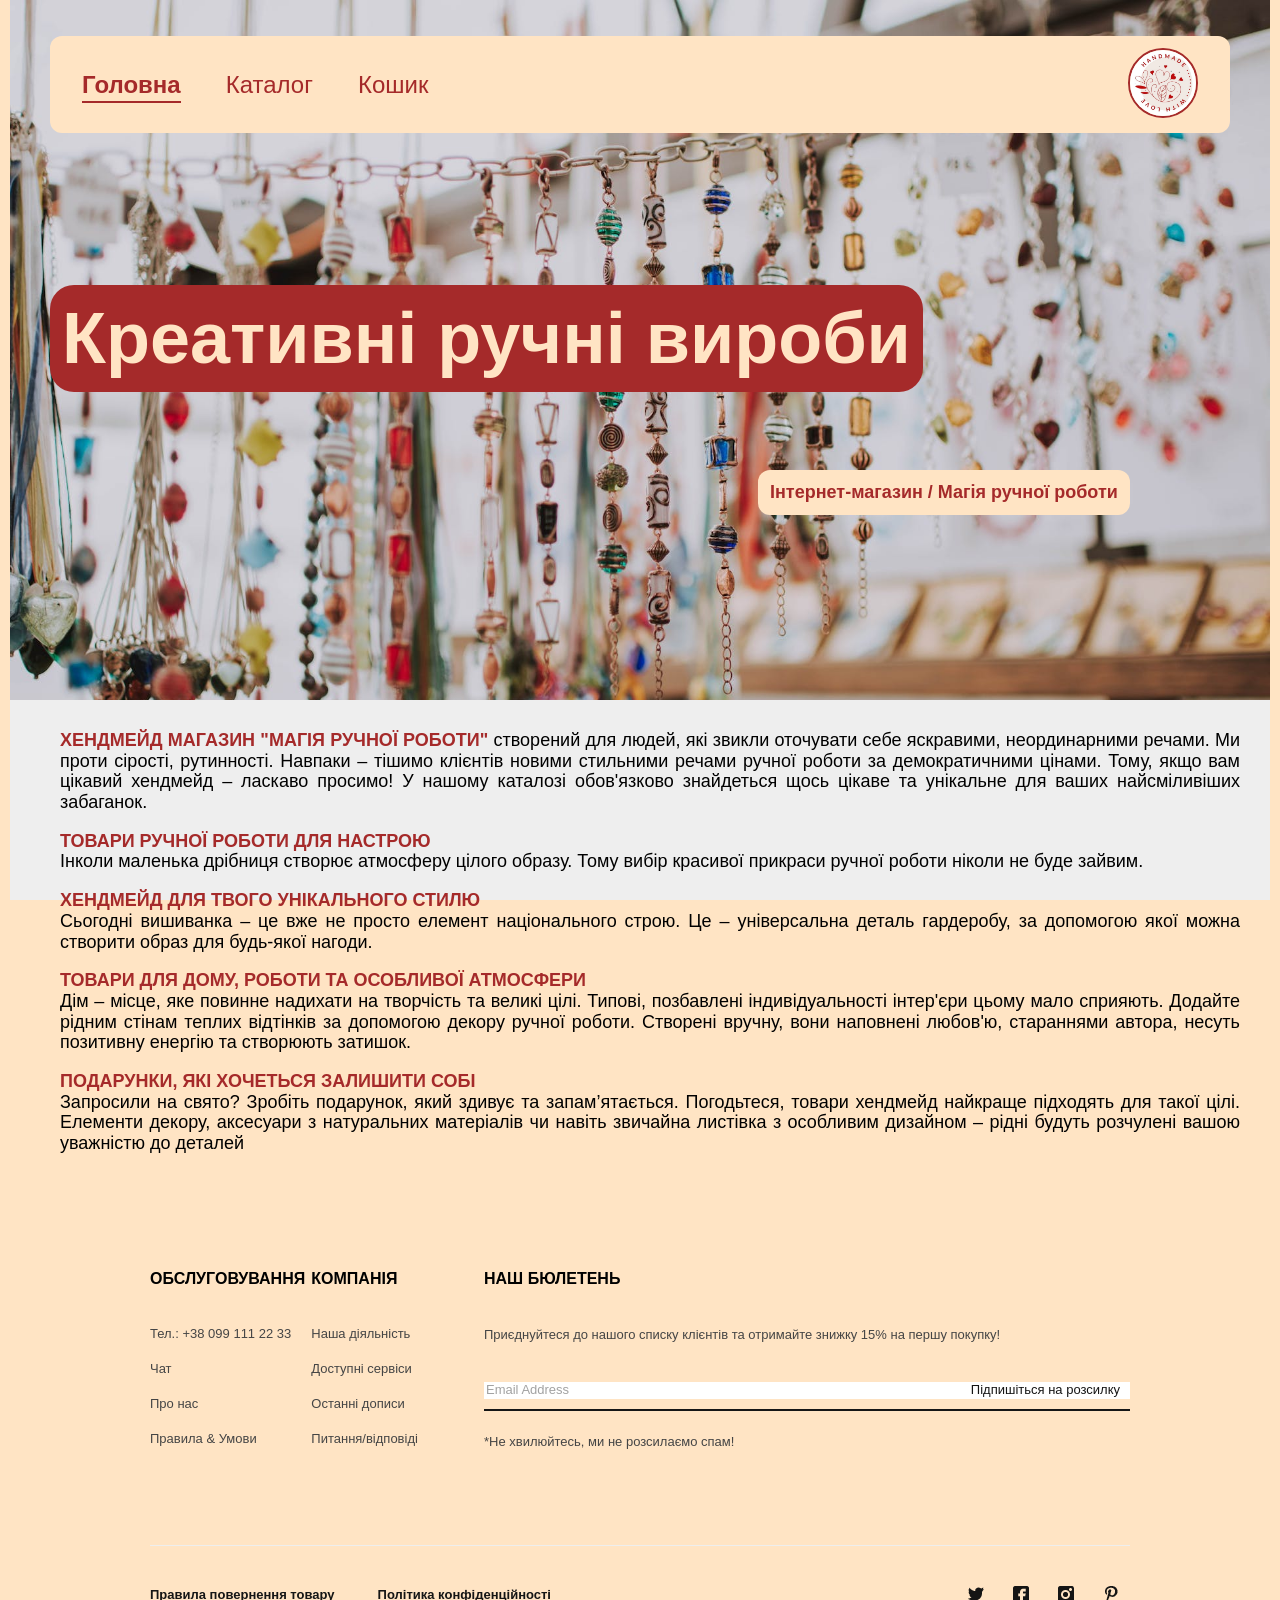
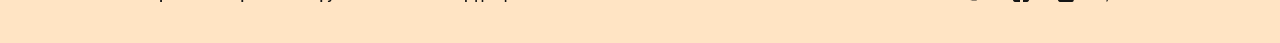
==== app/index.html @ 70498de3 "add new project handmade" ====
<!DOCTYPE html>
<html lang="en">

<head>
  <meta charset="UTF-8">
  <meta name="viewport" content="width=device-width, initial-scale=1.0">
  <link rel="shortcut icon" href="img/favicon.ico" type="image/x-icon">
  <meta http-equiv="X-UA-Compatible" content="ie=edge">
  <meta name="theme-color" content="#111111">
  <title>HandMade</title>
  <link rel="stylesheet" href="css/main.min.css">
  <link rel="shortcut icon" href="./img/handmade_logo.jpg" type="image/x-icon">

  <style>
     * {
      box-sizing: border-box;
    }

    html,
    body {
      max-width: 1260px;
      width: 100%;
      margin-inline: auto;
      padding: 0;
      position: relative;
      height: 100%;
      background-color: bisque;
    }

    body {
      background: #eee;
      font-family: Helvetica Neue, Helvetica, Arial, sans-serif;
      font-size: 14px;
      color: #000;
      margin: 0;
      padding: 0;
    }

    swiper-container {
      width: 100%;
      height: 100%;
    }

    swiper-slide {
      text-align: center;
      font-size: 18px;
      background: #fff;
      display: flex;
      justify-content: center;
      align-items: center;
    }

    swiper-slide img {
      display: block;
      width: 100%;
      height: 100%;
      object-fit: cover;
    }

    .text {
      margin-left: 50px;
      margin-right: 30px;
      margin-top: 30px;
      font-size: 18px;
      text-align: justify;
    }
  </style>
</head>

<body>
  <div class="site-container">
    <header class="header">
      <div class="container header__container">
        <button class="burger btn-reset header__burger">
          <span class="burger__line"></span>
        </button>
        <nav class="nav header__nav">
          <ul class="nav__list">
            <li class="nav__item"><a href="./index.html" class="main-link nav__link--current">Головна</a></li>
            <li class="nav__item"><a href="./catalog.html" class="main-link nav__link">Каталог</a></li>
            <li class="nav__item"><a href="./basket.html" class="main-link nav__link nav__link">Кошик</a></li>
          </ul>
          <button class="nav__close btn-reset">close</button>
          <a href="./index.html"><img class="logo-img" src="./img/handmade_logo.jpg" alt="logo" /></a>
        </nav>
    </header>


    <main class="main">

      <section class="hero">
        <div class="container hero__container">
          <div class="banner-slider">
            <div class="swiper-wrapper">
              <div class="swiper-slide">
                <div class="hero__content">
                  <h2 class="hero__title">Креативні ручні вироби</h2>
                  <p class="hero__descr">Інтернет-магазин / Магія ручної роботи</p>
                </div>
              </div>
            </div>
      </section>

      <section class="text">
        <p><span class="text__title">Хендмейд магазин "Магія ручної роботи"</span> створений для людей, які звикли оточувати себе яскравими, неординарними речами. Ми
          проти сірості, рутинності. Навпаки – тішимо клієнтів новими стильними речами ручної роботи за демократичними
          цінами. Тому, якщо вам цікавий хендмейд – ласкаво просимо! У нашому каталозі обов'язково знайдеться щось
          цікаве та унікальне для ваших найсміливіших забаганок.</p>
        <p><span class="text__title">Товари ручної роботи для настрою</span><br/>
          Інколи маленька дрібниця створює атмосферу цілого образу. Тому вибір красивої прикраси ручної роботи ніколи не
          буде зайвим.</p>
        <p><span class="text__title">Хендмейд для твого унікального стилю</span><br/>
          Сьогодні вишиванка – це вже не просто елемент національного строю. Це – універсальна деталь гардеробу, за
          допомогою якої можна створити образ для будь-якої нагоди.</p>
        <p><span class="text__title">Товари для дому, роботи та особливої атмосфери</span><br/>
          Дім – місце, яке повинне надихати на творчість та великі цілі. Типові, позбавлені індивідуальності інтер'єри
          цьому мало сприяють. Додайте рідним стінам теплих відтінків за допомогою декору ручної роботи. Створені
          вручну, вони наповнені любов'ю, стараннями автора, несуть позитивну енергію та створюють затишок.</p>
        <p><span class="text__title">Подарунки, які хочеться залишити собі</span><br/>
          Запросили на свято? Зробіть подарунок, який здивує та запам’ятається. Погодьтеся, товари хендмейд найкраще
          підходять для такої цілі. Елементи декору, аксесуари з натуральних матеріалів чи навіть звичайна листівка з
          особливим дизайном – рідні будуть розчулені вашою уважністю до деталей</p>
      </section>

      <section class="banners">
        <!-- <h2 class="visually-hidden">Banners</h2>
        <div class="container banners__container">
          <ul class="banners__list">
            <li class="banners__item">
              <article class="banners__article banners-article banners-article--midseason">
                <h3 class="banners-article__title">Письмове приладдя</h3>
                <a href="./catalog.html" class="main-link banners-article__link">Детальніше</a>
              </article>
            </li>
            <li class="banners__item">
              <article class="banners__article banners-article banners-article--summer">
                <h3 class="banners-article__title">Настільні приналежності</h3>
                <a href="./catalog.html" class="main-link banners-article__link">Детальніше</a>
              </article>
            </li>
            <li class="banners__item">
              <article class="banners__article banners-article banners-article--accs">
                <h3 class="banners-article__title">Офісна канцелярія</h3>
                <a href="./catalog.html" class="main-link banners-article__link">Детальніше</a>
              </article>
            </li>
          </ul>
        </div> -->
      </section>

    </main>

    <footer class="footer">
      <div class="container footer__container">
        <div class="footer__content">
          <div class="footer__top">
            <div class="footer__column">
              <h4 class="footer__title">Обслуговування</h4>
              <ul class="footer__list">
                <li class="footer__item"><a href="tel:+38099112233" class="footer__link">Тел.: +38 099 111 22 33</a>
                </li>
                <li class="footer__item"><a href="#" class="footer__link">Чат</a></li>
                <li class="footer__item"><a href="#" class="footer__link">Про нас</a></li>
                <li class="footer__item"><a href="#" class="footer__link">Правила & Умови</a></li>
              </ul>
            </div>
            <div class="footer__column">
              <h4 class="footer__title">Компанія</h4>
              <ul class="footer__list">
                <li class="footer__item"><a href="tel:+8665972742" class="footer__link">Наша діяльність</a></li>
                <li class="footer__item"><a href="#" class="footer__link">Доступні сервіси</a></li>
                <li class="footer__item"><a href="#" class="footer__link">Останні дописи</a></li>
                <li class="footer__item"><a href="#" class="footer__link">Питання/відповіді</a></li>
              </ul>
            </div>
            <div class="footer__column">
              <h3 class="footer__title">Наш бюлетень</h3>
              <form action="#" class="footer__form subscribe-form">
                <h4 class="subscribe-form__title">Приєднуйтеся до нашого списку клієнтів та отримайте знижку 15% на
                  першу покупку!</h4>
                <label class="subscribe-form__field">
                  <input type="email" required placeholder="Email Address">
                </label>
                <button class="subscribe-form__btn btn-reset" type="submit">Підпишіться на розсилку</button>
              </form>
              <span class="footer__text">*Не хвилюйтесь, ми не розсилаємо спам!</span>
            </div>
          </div>
          <div class="footer__bottom">
            <div class="footer__left">
              <ul class="footer__list footer__list--row">
                <li class="footer__item"><a href="#" class="footer__link footer__link--row">Правила повернення
                    товару</a></li>
                <li class="footer__item"><a href="#" class="footer__link footer__link--row">Політика
                    конфіденційності</a></li>
              </ul>
            </div>
            <div class="footer__right">
              <ul class="social footer__social">
                <li class="social__item"><a href="#" class="social__link social__link--tw"
                    aria-label="Go to twitter"></a></li>
                <li class="social__item"><a href="https://www.facebook.com/vntu.official/"
                    class="social__link social__link--fb" aria-label="Go to facebook"></a></li>
                <li class="social__item"><a href="#" class="social__link social__link--in"
                    aria-label="Go to instagram"></a></li>
                <li class="social__item"><a href="#" class="social__link social__link--pin"
                    aria-label="Go to pinterest"></a></li>
              </ul>
            </div>
          </div>
        </div>
      </div>
    </footer>

  </div>

  <script src="js/main.js"></script>
</body>

</html>
---- app/css/main.min.css ----
@charset "UTF-8";@font-face{font-family:swiper-icons;src:url("data:application/font-woff;charset=utf-8;base64, [base64]//wADZ2x5ZgAAAywAAADMAAAD2MHtryVoZWFkAAABbAAAADAAAAA2E2+eoWhoZWEAAAGcAAAAHwAAACQC9gDzaG10eAAAAigAAAAZAAAArgJkABFsb2NhAAAC0AAAAFoAAABaFQAUGG1heHAAAAG8AAAAHwAAACAAcABAbmFtZQAAA/gAAAE5AAACXvFdBwlwb3N0AAAFNAAAAGIAAACE5s74hXjaY2BkYGAAYpf5Hu/j+W2+MnAzMYDAzaX6QjD6/4//Bxj5GA8AuRwMYGkAPywL13jaY2BkYGA88P8Agx4j+/8fQDYfA1AEBWgDAIB2BOoAeNpjYGRgYNBh4GdgYgABEMnIABJzYNADCQAACWgAsQB42mNgYfzCOIGBlYGB0YcxjYGBwR1Kf2WQZGhhYGBiYGVmgAFGBiQQkOaawtDAoMBQxXjg/wEGPcYDDA4wNUA2CCgwsAAAO4EL6gAAeNpj2M0gyAACqxgGNWBkZ2D4/wMA+xkDdgAAAHjaY2BgYGaAYBkGRgYQiAHyGMF8FgYHIM3DwMHABGQrMOgyWDLEM1T9/w8UBfEMgLzE////P/5//f/V/xv+r4eaAAeMbAxwIUYmIMHEgKYAYjUcsDAwsLKxc3BycfPw8jEQA/[base64]/uznmfPFBNODM2K7MTQ45YEAZqGP81AmGGcF3iPqOop0r1SPTaTbVkfUe4HXj97wYE+yNwWYxwWu4v1ugWHgo3S1XdZEVqWM7ET0cfnLGxWfkgR42o2PvWrDMBSFj/IHLaF0zKjRgdiVMwScNRAoWUoH78Y2icB/yIY09An6AH2Bdu/UB+yxopYshQiEvnvu0dURgDt8QeC8PDw7Fpji3fEA4z/PEJ6YOB5hKh4dj3EvXhxPqH/SKUY3rJ7srZ4FZnh1PMAtPhwP6fl2PMJMPDgeQ4rY8YT6Gzao0eAEA409DuggmTnFnOcSCiEiLMgxCiTI6Cq5DZUd3Qmp10vO0LaLTd2cjN4fOumlc7lUYbSQcZFkutRG7g6JKZKy0RmdLY680CDnEJ+UMkpFFe1RN7nxdVpXrC4aTtnaurOnYercZg2YVmLN/d/gczfEimrE/fs/bOuq29Zmn8tloORaXgZgGa78yO9/cnXm2BpaGvq25Dv9S4E9+5SIc9PqupJKhYFSSl47+Qcr1mYNAAAAeNptw0cKwkAAAMDZJA8Q7OUJvkLsPfZ6zFVERPy8qHh2YER+3i/BP83vIBLLySsoKimrqKqpa2hp6+jq6RsYGhmbmJqZSy0sraxtbO3sHRydnEMU4uR6yx7JJXveP7WrDycAAAAAAAH//wACeNpjYGRgYOABYhkgZgJCZgZNBkYGLQZtIJsFLMYAAAw3ALgAeNolizEKgDAQBCchRbC2sFER0YD6qVQiBCv/H9ezGI6Z5XBAw8CBK/m5iQQVauVbXLnOrMZv2oLdKFa8Pjuru2hJzGabmOSLzNMzvutpB3N42mNgZGBg4GKQYzBhYMxJLMlj4GBgAYow/P/PAJJhLM6sSoWKfWCAAwDAjgbRAAB42mNgYGBkAIIbCZo5IPrmUn0hGA0AO8EFTQAA") format("woff");font-weight:400;font-style:normal}:root{--swiper-theme-color:#007aff;--swiper-navigation-size:44px;--color-black:#000;--color-white:#fff;--color-dark:#151515;--quill-gray:#e5e5e3;--color-gray:#858585;--color-tundora:#454545}.swiper-container{margin-left:auto;margin-right:auto;position:relative;overflow:hidden;list-style:none;padding:0;z-index:1}.swiper-container-vertical>.swiper-wrapper{flex-direction:column}.swiper-wrapper{position:relative;width:100%;height:100%;z-index:1;display:flex;transition-property:transform;box-sizing:content-box}.swiper-container-android .swiper-slide,.swiper-wrapper{transform:translate3d(0,0,0)}.swiper-container-multirow>.swiper-wrapper{flex-wrap:wrap}.swiper-container-multirow-column>.swiper-wrapper{flex-wrap:wrap;flex-direction:column}.swiper-container-free-mode>.swiper-wrapper{transition-timing-function:ease-out;margin:0 auto}.swiper-slide{flex-shrink:0;width:100%;height:100%;position:relative;transition-property:transform}.swiper-slide-invisible-blank{visibility:hidden}.swiper-container-autoheight,.swiper-container-autoheight .swiper-slide{height:auto}.swiper-container-autoheight .swiper-wrapper{align-items:flex-start;transition-property:transform,height}.swiper-container-3d{perspective:1200px}.swiper-container-3d .swiper-cube-shadow,.swiper-container-3d .swiper-slide,.swiper-container-3d .swiper-slide-shadow-bottom,.swiper-container-3d .swiper-slide-shadow-left,.swiper-container-3d .swiper-slide-shadow-right,.swiper-container-3d .swiper-slide-shadow-top,.swiper-container-3d .swiper-wrapper{transform-style:preserve-3d}.swiper-container-3d .swiper-slide-shadow-bottom,.swiper-container-3d .swiper-slide-shadow-left,.swiper-container-3d .swiper-slide-shadow-right,.swiper-container-3d .swiper-slide-shadow-top{position:absolute;left:0;top:0;width:100%;height:100%;pointer-events:none;z-index:10}.swiper-container-3d .swiper-slide-shadow-left{background-image:linear-gradient(to left,rgba(0,0,0,.5),rgba(0,0,0,0))}.swiper-container-3d .swiper-slide-shadow-right{background-image:linear-gradient(to right,rgba(0,0,0,.5),rgba(0,0,0,0))}.swiper-container-3d .swiper-slide-shadow-top{background-image:linear-gradient(to top,rgba(0,0,0,.5),rgba(0,0,0,0))}.swiper-container-3d .swiper-slide-shadow-bottom{background-image:linear-gradient(to bottom,rgba(0,0,0,.5),rgba(0,0,0,0))}.swiper-container-css-mode>.swiper-wrapper{overflow:auto;scrollbar-width:none;-ms-overflow-style:none}.swiper-container-css-mode>.swiper-wrapper::-webkit-scrollbar{display:none}.swiper-container-css-mode>.swiper-wrapper>.swiper-slide{scroll-snap-align:start start}.swiper-container-horizontal.swiper-container-css-mode>.swiper-wrapper{scroll-snap-type:x mandatory}.swiper-container-vertical.swiper-container-css-mode>.swiper-wrapper{scroll-snap-type:y mandatory}.swiper-button-next,.swiper-button-prev{position:absolute;top:50%;width:calc(var(--swiper-navigation-size)/ 44 * 27);height:var(--swiper-navigation-size);margin-top:calc(-1 * var(--swiper-navigation-size)/ 2);z-index:10;cursor:pointer;display:flex;align-items:center;justify-content:center;color:var(--swiper-navigation-color,var(--swiper-theme-color))}.swiper-button-next.swiper-button-disabled,.swiper-button-prev.swiper-button-disabled{opacity:.35;cursor:auto;pointer-events:none}.swiper-button-next:after,.swiper-button-prev:after{font-family:swiper-icons;font-size:var(--swiper-navigation-size);text-transform:none!important;letter-spacing:0;text-transform:none;font-variant:initial}.swiper-button-prev,.swiper-container-rtl .swiper-button-next{left:10px;right:auto}.swiper-button-prev:after,.swiper-container-rtl .swiper-button-next:after{content:'prev'}.swiper-button-next,.swiper-container-rtl .swiper-button-prev{right:10px;left:auto}.swiper-button-next:after,.swiper-container-rtl .swiper-button-prev:after{content:'next'}.swiper-button-next.swiper-button-white,.swiper-button-prev.swiper-button-white{--swiper-navigation-color:#ffffff}.swiper-button-next.swiper-button-black,.swiper-button-prev.swiper-button-black{--swiper-navigation-color:#000000}.swiper-button-lock{display:none}.swiper-pagination{position:absolute;text-align:center;transition:opacity .3s;transform:translate3d(0,0,0);z-index:10}.swiper-pagination.swiper-pagination-hidden{opacity:0}.swiper-container-horizontal>.swiper-pagination-bullets,.swiper-pagination-custom,.swiper-pagination-fraction{bottom:10px;left:0;width:100%}.swiper-pagination-bullets-dynamic{overflow:hidden;font-size:0}.swiper-pagination-bullets-dynamic .swiper-pagination-bullet{transform:scale(.33);position:relative}.swiper-pagination-bullets-dynamic .swiper-pagination-bullet-active,.swiper-pagination-bullets-dynamic .swiper-pagination-bullet-active-main{transform:scale(1)}.swiper-pagination-bullets-dynamic .swiper-pagination-bullet-active-prev{transform:scale(.66)}.swiper-pagination-bullets-dynamic .swiper-pagination-bullet-active-prev-prev{transform:scale(.33)}.swiper-pagination-bullets-dynamic .swiper-pagination-bullet-active-next{transform:scale(.66)}.swiper-pagination-bullets-dynamic .swiper-pagination-bullet-active-next-next{transform:scale(.33)}.swiper-pagination-bullet{width:8px;height:8px;display:inline-block;border-radius:100%;background:#000;opacity:.2}button.swiper-pagination-bullet{border:none;margin:0;padding:0;box-shadow:none;-webkit-appearance:none;-moz-appearance:none;appearance:none}.swiper-pagination-clickable .swiper-pagination-bullet{cursor:pointer}.swiper-pagination-bullet-active{opacity:1;background:var(--swiper-pagination-color,var(--swiper-theme-color))}.swiper-container-vertical>.swiper-pagination-bullets{right:10px;top:50%;transform:translate3d(0,-50%,0)}.swiper-container-vertical>.swiper-pagination-bullets .swiper-pagination-bullet{margin:6px 0;display:block}.swiper-container-vertical>.swiper-pagination-bullets.swiper-pagination-bullets-dynamic{top:50%;transform:translateY(-50%);width:8px}.swiper-container-vertical>.swiper-pagination-bullets.swiper-pagination-bullets-dynamic .swiper-pagination-bullet{display:inline-block;transition:transform .2s,top .2s}.swiper-container-horizontal>.swiper-pagination-bullets .swiper-pagination-bullet{margin:0 4px}.swiper-container-horizontal>.swiper-pagination-bullets.swiper-pagination-bullets-dynamic{left:50%;transform:translateX(-50%);white-space:nowrap}.swiper-container-horizontal>.swiper-pagination-bullets.swiper-pagination-bullets-dynamic .swiper-pagination-bullet{transition:transform .2s,left .2s}.swiper-container-horizontal.swiper-container-rtl>.swiper-pagination-bullets-dynamic .swiper-pagination-bullet{transition:transform .2s,right .2s}.swiper-pagination-progressbar{background:rgba(0,0,0,.25);position:absolute}.swiper-pagination-progressbar .swiper-pagination-progressbar-fill{background:var(--swiper-pagination-color,var(--swiper-theme-color));position:absolute;left:0;top:0;width:100%;height:100%;transform:scale(0);transform-origin:left top}.swiper-container-rtl .swiper-pagination-progressbar .swiper-pagination-progressbar-fill{transform-origin:right top}.swiper-container-horizontal>.swiper-pagination-progressbar,.swiper-container-vertical>.swiper-pagination-progressbar.swiper-pagination-progressbar-opposite{width:100%;height:4px;left:0;top:0}.swiper-container-horizontal>.swiper-pagination-progressbar.swiper-pagination-progressbar-opposite,.swiper-container-vertical>.swiper-pagination-progressbar{width:4px;height:100%;left:0;top:0}.swiper-pagination-white{--swiper-pagination-color:#ffffff}.swiper-pagination-black{--swiper-pagination-color:#000000}.swiper-pagination-lock{display:none}.swiper-scrollbar{border-radius:10px;position:relative;-ms-touch-action:none;background:rgba(0,0,0,.1)}.swiper-container-horizontal>.swiper-scrollbar{position:absolute;left:1%;bottom:3px;z-index:50;height:5px;width:98%}.swiper-container-vertical>.swiper-scrollbar{position:absolute;right:3px;top:1%;z-index:50;width:5px;height:98%}.swiper-scrollbar-drag{height:100%;width:100%;position:relative;background:rgba(0,0,0,.5);border-radius:10px;left:0;top:0}.swiper-scrollbar-cursor-drag{cursor:move}.swiper-scrollbar-lock{display:none}.swiper-zoom-container{width:100%;height:100%;display:flex;justify-content:center;align-items:center;text-align:center}.swiper-zoom-container>canvas,.swiper-zoom-container>img,.swiper-zoom-container>svg{max-width:100%;max-height:100%;object-fit:contain}.swiper-slide-zoomed{cursor:move}.swiper-lazy-preloader{width:42px;height:42px;position:absolute;left:50%;top:50%;margin-left:-21px;margin-top:-21px;z-index:10;transform-origin:50%;animation:1s linear infinite swiper-preloader-spin;box-sizing:border-box;border:4px solid var(--swiper-preloader-color,var(--swiper-theme-color));border-radius:50%;border-top-color:transparent}.swiper-lazy-preloader-white{--swiper-preloader-color:#fff}.swiper-lazy-preloader-black{--swiper-preloader-color:#000}@keyframes swiper-preloader-spin{100%{transform:rotate(360deg)}}.swiper-container .swiper-notification{position:absolute;left:0;top:0;pointer-events:none;opacity:0;z-index:-1000}.swiper-container-fade.swiper-container-free-mode .swiper-slide{transition-timing-function:ease-out}.swiper-container-fade .swiper-slide{pointer-events:none;transition-property:opacity}.swiper-container-fade .swiper-slide .swiper-slide{pointer-events:none}.swiper-container-fade .swiper-slide-active,.swiper-container-fade .swiper-slide-active .swiper-slide-active{pointer-events:auto}.swiper-container-cube{overflow:visible}.swiper-container-cube .swiper-slide{pointer-events:none;-webkit-backface-visibility:hidden;backface-visibility:hidden;z-index:1;visibility:hidden;transform-origin:0 0;width:100%;height:100%}.swiper-container-cube .swiper-slide .swiper-slide{pointer-events:none}.swiper-container-cube.swiper-container-rtl .swiper-slide{transform-origin:100% 0}.swiper-container-cube .swiper-slide-active,.swiper-container-cube .swiper-slide-active .swiper-slide-active{pointer-events:auto}.swiper-container-cube .swiper-slide-active,.swiper-container-cube .swiper-slide-next,.swiper-container-cube .swiper-slide-next+.swiper-slide,.swiper-container-cube .swiper-slide-prev{pointer-events:auto;visibility:visible}.swiper-container-cube .swiper-slide-shadow-bottom,.swiper-container-cube .swiper-slide-shadow-left,.swiper-container-cube .swiper-slide-shadow-right,.swiper-container-cube .swiper-slide-shadow-top{z-index:0;-webkit-backface-visibility:hidden;backface-visibility:hidden}.swiper-container-cube .swiper-cube-shadow{position:absolute;left:0;bottom:0;width:100%;height:100%;background:#000;opacity:.6;-webkit-filter:blur(50px);filter:blur(50px);z-index:0}.swiper-container-flip{overflow:visible}.swiper-container-flip .swiper-slide{pointer-events:none;-webkit-backface-visibility:hidden;backface-visibility:hidden;z-index:1}.swiper-container-flip .swiper-slide .swiper-slide{pointer-events:none}.swiper-container-flip .swiper-slide-active,.swiper-container-flip .swiper-slide-active .swiper-slide-active{pointer-events:auto}.swiper-container-flip .swiper-slide-shadow-bottom,.swiper-container-flip .swiper-slide-shadow-left,.swiper-container-flip .swiper-slide-shadow-right,.swiper-container-flip .swiper-slide-shadow-top{z-index:0;-webkit-backface-visibility:hidden;backface-visibility:hidden}[data-simplebar]{position:relative;flex-direction:column;flex-wrap:wrap;justify-content:flex-start;align-content:flex-start;align-items:flex-start}.simplebar-wrapper{overflow:hidden;width:inherit;height:inherit;max-width:inherit;max-height:inherit}.simplebar-mask{direction:inherit;position:absolute;overflow:hidden;padding:0;margin:0;left:0;top:0;bottom:0;right:0;width:auto!important;height:auto!important;z-index:0}.simplebar-offset{direction:inherit!important;box-sizing:inherit!important;resize:none!important;position:absolute;top:0;left:0;bottom:0;right:0;padding:0;margin:0;-webkit-overflow-scrolling:touch}.simplebar-content-wrapper{direction:inherit;box-sizing:border-box!important;position:relative;display:block;height:100%;width:auto;max-width:100%;max-height:100%;overflow:auto;scrollbar-width:none;-ms-overflow-style:none}.simplebar-content-wrapper::-webkit-scrollbar,.simplebar-hide-scrollbar::-webkit-scrollbar{display:none;width:0;height:0}.simplebar-content:after,.simplebar-content:before{content:' ';display:table}.simplebar-placeholder{max-height:100%;max-width:100%;width:100%;pointer-events:none}.simplebar-height-auto-observer-wrapper{box-sizing:inherit!important;height:100%;width:100%;max-width:1px;position:relative;float:left;max-height:1px;overflow:hidden;z-index:-1;padding:0;margin:0;pointer-events:none;flex-grow:inherit;flex-shrink:0;flex-basis:0}.simplebar-height-auto-observer{box-sizing:inherit;display:block;opacity:0;position:absolute;top:0;left:0;height:1000%;width:1000%;min-height:1px;min-width:1px;overflow:hidden;pointer-events:none;z-index:-1}.simplebar-track{z-index:1;position:absolute;right:0;bottom:0;pointer-events:none;overflow:hidden}[data-simplebar].simplebar-dragging,[data-simplebar].simplebar-dragging .simplebar-content{pointer-events:none;-webkit-touch-callout:none;-webkit-user-select:none;-khtml-user-select:none;-moz-user-select:none;-ms-user-select:none;user-select:none}[data-simplebar].simplebar-dragging .simplebar-track{pointer-events:all}.simplebar-scrollbar{position:absolute;left:0;right:0;min-height:10px}.simplebar-scrollbar.simplebar-visible:before{opacity:.5;transition-delay:0s;transition-duration:0s}.simplebar-track.simplebar-vertical{top:0;width:11px}.simplebar-scrollbar:before{position:absolute;content:'';background:#000;border-radius:7px;opacity:0;transition:opacity .2s linear .5s;top:2px;bottom:2px;left:2px;right:2px}.simplebar-track.simplebar-horizontal{left:0;height:11px}.simplebar-track.simplebar-horizontal .simplebar-scrollbar{right:auto;left:0;top:0;bottom:0;min-height:0;min-width:10px;width:auto}[data-simplebar-direction=rtl] .simplebar-track.simplebar-vertical{right:auto;left:0}.simplebar-dummy-scrollbar-size{direction:rtl;position:fixed;opacity:0;visibility:hidden;height:500px;width:500px;overflow-y:hidden;overflow-x:scroll;-ms-overflow-style:scrollbar!important}.simplebar-dummy-scrollbar-size>div{width:200%;height:200%;margin:10px 0}.simplebar-hide-scrollbar{position:fixed;left:0;visibility:hidden;overflow-y:scroll;scrollbar-width:none;-ms-overflow-style:none}@font-face{font-family:Jost-Bold;src:url(../fonts/Jost-Bold.woff2) format("woff2"),url(../Jost-Bold.woff) format("woff");font-weight:400;font-display:swap;font-style:normal}@font-face{font-family:Jost-Medium;src:url(../fonts/Jost-Medium.woff2) format("woff2"),url(../Jost-Medium.woff) format("woff");font-weight:400;font-display:swap;font-style:normal}/*! normalize.css v8.0.1 | MIT License | github.com/necolas/normalize.css */html{line-height:1.15;-webkit-text-size-adjust:100%;box-sizing:border-box}details,main{display:block}h1{font-size:2em;margin:.67em 0}hr{box-sizing:content-box;height:0;overflow:visible}code,kbd,pre,samp{font-family:monospace,monospace;font-size:1em}a{background-color:transparent;text-decoration:none;color:inherit}abbr[title]{border-bottom:none;text-decoration:underline;-webkit-text-decoration:underline dotted;text-decoration:underline dotted}b,strong{font-weight:bolder}small{font-size:80%}sub,sup{font-size:75%;line-height:0;position:relative;vertical-align:baseline}sub{bottom:-.25em}sup{top:-.5em}img{border-style:none;max-width:100%}button,input,optgroup,select,textarea{font-family:inherit;font-size:100%;line-height:1.15;margin:0}button,input{overflow:visible}button,select{text-transform:none}[type=button],[type=reset],[type=submit],button{-webkit-appearance:button}[type=button]::-moz-focus-inner,[type=reset]::-moz-focus-inner,[type=submit]::-moz-focus-inner,button::-moz-focus-inner{border-style:none;padding:0}[type=button]:-moz-focusring,[type=reset]:-moz-focusring,[type=submit]:-moz-focusring,button:-moz-focusring{outline:ButtonText dotted 1px}fieldset{padding:.35em .75em .625em}legend{box-sizing:border-box;color:inherit;display:table;max-width:100%;padding:0;white-space:normal}progress{vertical-align:baseline}textarea{overflow:auto}[type=checkbox],[type=radio]{box-sizing:border-box;padding:0}[type=number]::-webkit-inner-spin-button,[type=number]::-webkit-outer-spin-button{height:auto}[type=search]{-webkit-appearance:textfield;outline-offset:-2px}[type=search]::-webkit-search-decoration{-webkit-appearance:none}::-webkit-file-upload-button{-webkit-appearance:button;font:inherit}summary{display:list-item}[hidden],template{display:none}*,::after,::before{box-sizing:inherit}body{overflow-anchor:none;margin:0;font-family:Jost,sans-serif;font-weight:500;color:var(--color-dark);background-color:var(--color-white)}ul{list-style:none;margin:0;padding:0}.is-outer{position:relative!important;left:-9999px!important}.site-container{overflow:hidden}.stop-scroll{position:fixed;left:0;top:0;overflow:hidden;width:100%;height:100vh}.is-hidden{display:none!important}.for-mobile{display:none}@media (max-width:1024px){.for-mobile{display:block}}.error{border:2px solid #ff4019!important}.visually-hidden{position:absolute!important;clip:rect(1px 1px 1px 1px);clip:rect(1px,1px,1px,1px);padding:0!important;border:0!important;height:1px!important;width:1px!important;overflow:hidden}.btn-reset{border:none;padding:0;background:0 0;cursor:pointer}.container{margin:0 auto;padding:0 40px}@media (max-width:576px){.container{padding:0 15px}}.js-focus-visible :focus:not(.focus-visible){outline:0}.main-link{position:relative;font-size:15px;color:var(--color-dark)}.main-link::before{content:"";position:absolute;left:0;bottom:-5px;width:100%;height:2px;background-color:currentColor;opacity:0;transition:opacity .15s}.main-link:hover::before{opacity:1;transition:opacity .15s}.main-link--white{color:var(--color-white)}.container-narrow{max-width:1406px}.to-top{position:fixed;right:2%;bottom:5%;display:inline-flex;align-items:center;justify-content:center;border-radius:100%;padding:14px 18px;width:48px;height:48px;box-shadow:0 5px 30px rgba(0,0,0,.1);background-color:var(--color-white);transition:transform .3s}.to-top:hover{transform:rotate(360deg);transition:transform .3s}.header{position:absolute;left:0;top:0;z-index:100;width:100%}.header__container{display:flex;align-items:center;justify-content:space-between;padding-top:36px;padding-bottom:36px}.header__shop-nav{margin-left:250px}.logo{display:inline-block;width:117px;height:22px}.logo svg{display:block;width:100%;height:100%;fill:var(--color-dark);-o-object-fit:cover;object-fit:cover}@media (max-width:576px){.logo{width:90px;height:18px}.catalog-header{padding-top:0}}.free-delivery{position:absolute;left:0;top:0;z-index:120;display:flex;align-items:center;justify-content:center;width:100%;height:40px;font-size:10px;text-transform:uppercase;color:var(--color-white);background-color:#111}.free-delivery__btn{position:absolute;right:40px;top:50%;width:12px;height:12px;transform:translateY(-50%)}.free-delivery__btn svg{display:block;width:100%;height:100%;fill:var(--color-white)}@media (max-width:576px){.free-delivery{display:none}}.card-page .header{padding-top:0}.nav__close{display:none}@media (max-width:1200px){.header__shop-nav{margin-left:0}.nav__close{position:absolute;right:10%;top:4%;display:block}.nav{position:fixed;left:-150vw;top:0;padding:10% 0;width:80%;height:100vh;background-color:#fff;transition:left .3s}}.burger{position:relative;display:none;width:25px;height:18px}.burger::before{content:"";position:absolute;left:0;top:0;width:100%;height:2px;background-color:var(--color-dark)}.burger::after{content:"";position:absolute;left:0;bottom:0;width:100%;height:2px;background-color:var(--color-dark)}.burger__line{position:absolute;left:0;top:50%;width:100%;height:2px;background-color:var(--color-dark);transform:translateY(-50%)}@media (max-width:1200px){.burger{display:block}}.nav{display:flex;background-color:bisque;width:100%;padding-inline:32px;padding-top:12px;padding-bottom:12px;border-radius:12px;justify-content:space-between;align-items:center}.nav__list{display:flex}.nav__item:not(:last-child){margin-right:45px}.nav__link{color:brown;font-size:24px}.nav__link--current{color:brown;font-weight:700;font-size:24px}.nav__link--current::before{opacity:1;transition:opacity .15s}@media (max-width:1200px){.nav__list{display:block}.nav__item:not(:last-child){margin-right:0}.nav__link--current::before,.nav__link:hover::before{opacity:0}.nav__link{display:inline-block;border-bottom:1px solid #bfbfbf;padding:10px 10%;width:100%;font-size:19px}}.nav--visible{left:0;transition:left .3s}.logo-img{width:70px;border-radius:50%;border:2px solid brown}.shop-nav{display:flex;align-items:center}.shop-nav__item:not(:last-child){margin-right:25px}.shop-nav__link{display:inline-block;width:16px;height:16px;background-position:center;background-size:cover;background-repeat:no-repeat;transition:opacity .3s}.shop-nav__link:hover{opacity:.7;transition:opacity .3s}.shop-nav__link--user{background-image:url(../img/user.png)}.cart{width:auto;height:auto}.cart__icon{display:inline-block;width:16px;height:16px;background-image:url(../img/cart.png);background-position:center;background-size:cover;background-repeat:no-repeat}.search-form__btn{display:inline-block;width:16px;height:16px;background-image:url(../img/search.png);background-position:center;background-size:cover;background-repeat:no-repeat;transition:opacity .3s}.search-form__btn:hover{opacity:.7;transition:opacity .3s}.quantity{display:inline-flex;align-items:center;border-radius:25px;padding:0 5px;height:16px;font-weight:700;font-size:10px;color:var(--color-white);background-color:var(--color-dark)}.hero{position:relative;background-image:url(../img/handmade_title.jpg);background-size:cover;overflow:hidden;width:100%}.hero::before{content:"";position:absolute;left:0;right:0;top:0;bottom:0;background-color:rgba(var(--color-black),.05)}.hero__container{position:relative;height:100%}.hero__title{margin-top:10%;padding:12px;font-weight:700;font-size:72px;color:bisque;background-color:brown;border-radius:24px}@media (max-width:1200px){.hero__title{max-width:500px;font-size:50px}}@media (max-width:576px){.shop-nav__item:not(:last-child){margin-right:15px}.hero__title{font-size:45px}}.hero__descr{font-size:18px;font-weight:600;color:brown;background-color:bisque;margin-left:60%;padding:12px;border-radius:12px}.hero__image{position:absolute;right:273px;bottom:0;width:100%;max-height:90%}@media (max-width:768px){.hero__image{display:none}}.hero__content{display:flex;flex-direction:column;align-items:flex-start;justify-content:center;height:100%}@media (max-width:1700px){.hero{height:700px}}@media (max-width:1200px){.hero__descr{font-size:14px}.hero__image{right:0;width:350px}.hero__content{padding:0}.hero{height:600px;min-height:auto}}.banner-slider{overflow:hidden;width:100%;height:100%}.banner-slider .swiper-slide{height:100%}.banner-pag,.hero-pag{left:50%;bottom:46px;transform:translateX(-50%)}.banner-pag .swiper-pagination-bullet,.hero-pag .swiper-pagination-bullet{margin:0 12px;width:6px;height:6px;background-color:var(--color-white);opacity:.5}.banner-pag .swiper-pagination-bullet-active,.hero-pag .swiper-pagination-bullet-active{position:relative;background-color:var(--color-dark);opacity:1}.banner-pag .swiper-pagination-bullet-active::before,.hero-pag .swiper-pagination-bullet-active::before{content:"";position:absolute;left:50%;top:50%;z-index:-1;border-radius:100%;width:20px;height:20px;background-color:var(--color-white);transform:translate(-50%,-50%)}.marketing{position:absolute;left:50px;bottom:50px;z-index:10;display:flex;padding:10px;width:280px;box-shadow:0 5px 30px rgba(0,0,0,.1);background-color:var(--color-white);transform:translateX(-150vw);transition:transform .3s}.marketing__text{margin-left:10px}.marketing__image{flex-shrink:0}.marketing__image img{width:100%;height:100%;-o-object-fit:cover;object-fit:cover}.marketing__descr{display:block;margin-bottom:5px;font-size:11px;color:var(--color-gray)}.marketing__title{margin:0 0 7px;padding-right:20px;min-height:34px;font-size:15px}.marketing__when-from{display:block;padding-right:40px;font-size:11px;color:var(--color-gray)}.marketing__close{position:absolute;right:10px;top:10px;padding:0;width:10px;height:10px;background-image:url(../img/close.png);background-position:center;background-size:cover;background-repeat:no-repeat}.marketing--visible{transform:translateX(0);transition:transform .3s}.text__title{color:brown;font-weight:700;text-transform:uppercase}.banners__container{padding-top:50px;padding-bottom:50px}@media (max-width:576px){.marketing{left:15px}.banners__container{padding-bottom:0}}.banners__list{display:flex}@media (max-width:1200px){.banners__list{flex-wrap:wrap}}.banners__item{flex-shrink:0;width:33%}.banners__item:not(:last-child){margin-right:.6%}@media (max-width:1200px){.banners__item{margin-right:0;margin-bottom:20px;width:100%}}.banners-article{padding:54px 45% 54px 60px;min-height:290px}.banners-article__title{margin:0 0 20px;font-size:36px}.banners-article--accs,.banners-article--midseason,.banners-article--summer{position:relative;width:100%;min-height:300px;overflow:hidden}.banners-article--accs::before,.banners-article--midseason::before,.banners-article--summer::before{content:"";position:absolute;top:0;left:0;width:100%;height:100%;background-size:cover;background-position:center;opacity:.2}.banners-article--midseason::before{background-image:url(../img/kantstovar1.jpg)}.banners-article--summer::before{background-image:url(../img/Kupit-kantselyariyu2.jpg)}.banners-article--accs::before{background-image:url(../img/kanctovary3.jpg)}@media (max-width:1200px){.banners-article{padding:50px 20px}}.main-products__container{padding-top:55px;padding-bottom:55px}.main-products__nav{display:flex;justify-content:center;margin-bottom:46px}.main-products__item{margin:0 18px}@media (max-width:576px){.main-products__item{margin:0 10px}}.main-products__btn-center{text-align:center}.main-products__more{display:inline-flex;flex-direction:column;align-items:center;margin-top:95px;font-weight:500;font-size:13px;color:var(--color-gray)}.main-products__more span{display:inline-block;margin-bottom:12px}.main-products__more svg{width:12px;height:21px;fill:var(--color-dark);transition:transform .3s}.main-products__more:hover svg{transform:translateY(5px);transition:transform .3s}.main-products__btn{font-size:24px}.main-products__btn--current::before{opacity:1;transition:opacity .15s}@media (max-width:768px){.banners-article{padding-right:150px}.main-products__btn{font-size:20px}}.products-grid{display:flex;flex-wrap:wrap}.products-grid__item{margin-right:1.8%;margin-bottom:80px;width:18.5%}.products-grid__item:nth-last-child(-n+5){margin-bottom:0}.products-grid__item:nth-child(5n){margin-right:0}@media (max-width:1200px){.main-products__container{padding-bottom:0}.main-products__more{margin-top:0}.products-grid__item:nth-last-child(-n+5){margin-bottom:50px}.products-grid__item:nth-child(5n){margin-right:5%}}@media (max-width:576px){.products-grid__item:nth-last-child(-n+5){margin-bottom:30px}.products-grid__item:nth-child(5n){margin-right:4%}}@media (max-width:1200px){.products-grid__item:nth-child(3n){margin-right:0}.products-grid__item{margin-right:5%;width:30%}}@media (max-width:576px){.products-grid__item:nth-child(3n){margin-right:4%}.products-grid__item:nth-child(2n){margin-right:0}.products-grid__item{margin-right:4%;width:48%}}.product{position:relative;display:flex;flex-direction:column;align-items:center;border:1px solid #bebebe;border-radius:10px;padding:10px}.product__image{position:relative;overflow:hidden;margin-bottom:20px;-o-object-fit:cover;object-fit:cover;transition:transform .3s}.product__sale{position:absolute;left:20px;top:20px;z-index:20;border:2px solid var(--color-dark);padding:4px 10px;font-weight:700;font-size:10px;text-transform:uppercase;color:#111}.product__prop{margin-bottom:10px}.product__title{margin:0 0 8px;font-size:13px;color:var(--color-tundora)}.product__title a::before{content:"";position:absolute;left:0;right:0;top:0;bottom:0}.product__price{font-weight:700;font-size:13px}.product__oldprice{margin-left:5px;font-weight:700;font-size:13px;text-decoration:line-through;color:#959595}.product:hover .product__image{transform:scale(1.1);transition:transform .3s}.product:hover .product-custom__cart,.product:hover .product-custom__price{transform:translateY(-100%);transition:transform .3s}.product-prop{display:inline-block;padding-left:16px;font-weight:700;font-size:10px;text-transform:uppercase;color:#111;background-position:left center;background-repeat:no-repeat}.product-custom{overflow:hidden;height:18px}.product-custom__price{transition:transform .3s}.product-custom .to-cart{font-weight:700;font-size:10px;text-transform:uppercase}.product-custom__cart{text-transform:uppercase;transition:transform .3s}.new{background-image:url(../img/new.png)}.best{background-image:url(../img/best.png)}.shop-banners{padding-top:45px}.shop-banners__container{display:flex;justify-content:space-between;padding:0}@media (max-width:576px){.shop-banners__container{flex-direction:column}}.shop-banner{position:relative;display:flex;flex-direction:column;align-items:center;justify-content:center;padding:50px;width:50%;min-height:420px;color:var(--color-white);background-position:center;background-size:cover;background-repeat:no-repeat;background-color:var(--color-dark)}.shop-banner::before{content:"";position:absolute;left:0;right:0;top:0;bottom:0;background-color:rgba(215,8,8,.1)}.shop-banner__title{position:relative;z-index:1;margin:0 0 20px;font-weight:500;font-size:48px}@media (max-width:1200px){.shop-banner__title{margin-bottom:10px;font-size:40px}.shop-banner{padding:30px;min-height:300px}}@media (max-width:768px){.shop-banner__title{font-size:28px}}.shop-banner__text{position:relative;z-index:1}.shop-banner--men{background-image:url(../img/banner-1.jpg)}.shop-banner--women{background-image:url(../img/banner-2.jpg)}.hero-catalog{padding-top:130px}.hero-catalog__slider{position:relative;overflow:hidden;width:100%;background-color:#f8f8f8}.hero-catalog__container{position:relative}@media (max-width:576px){.shop-banner{width:100%;min-height:250px}.hero-catalog{padding-top:70px}}.catalog-slide{padding:108px}.catalog-slide__title{margin:0 0 15px;max-width:375px;font-weight:700;font-size:36px}.catalog-slide__descr{margin:0 0 40px;max-width:390px;font-size:15px;line-height:28px;color:var(--color-tundora)}.catalog-slide__btns{display:flex;align-items:center}@media (max-width:576px){.catalog-slide__btns{display:block;padding-bottom:70px}.catalog-slide__link--light{margin-top:20px}}.catalog-slide__image{position:absolute;right:19%;bottom:0}@media (max-width:1200px){.catalog-slide__image{right:7%;display:none;width:25%}}.catalog-slide__link{display:inline-block;padding:16px 43px;font-size:13px}.catalog-slide__link:not(:last-child){margin-right:15px}.catalog-slide__link--dark{border:1px solid var(--color-dark);color:var(--color-white);background-color:var(--color-dark);transition:.3s}.catalog-slide__link--dark:hover,.catalog-slide__link--light{border:1px solid var(--color-dark);color:var(--color-dark);background-color:transparent;transition:.3s}.catalog-slide__link--light:hover{border:1px solid var(--color-dark);color:var(--color-white);background-color:var(--color-dark);transition:.3s}.hero-next-btn,.hero-prev-btn{position:absolute;left:30px;top:50%;z-index:20;display:flex;align-items:center;justify-content:center;border:2px solid var(--color-dark);width:48px;height:48px;color:var(--color-dark);transform:translateY(-50%);transition:background-color .3s}.hero-next-btn svg,.hero-prev-btn svg{width:40px;height:20px;fill:currentColor;transition:fill .3s}.hero-next-btn:hover,.hero-prev-btn:hover{background-color:var(--color-dark);transition:background-color .3s}.hero-next-btn:hover svg,.hero-prev-btn:hover svg{fill:var(--color-white);transition:fill .3s}@media (max-width:768px){.catalog-slide{padding:70px}.hero-next-btn,.hero-prev-btn{left:10px}}@media (max-width:576px){.catalog-slide{padding:20px}.hero-next-btn,.hero-prev-btn{display:none}}.hero-next-btn{left:auto;right:30px}.breadcrumbs__list{display:flex;align-items:center;border-bottom:1px solid #eee;padding-top:36px;padding-bottom:26px}.breadcrumbs__item{position:relative}.breadcrumbs__item:not(:last-child){margin-right:35px}.breadcrumbs__item:not(:last-child)::after{content:"/";position:absolute;right:-20px;top:50%;font-size:10px;text-transform:uppercase;color:var(--color-gray);transform:translateY(-50%)}.breadcrumbs__link{font-size:10px;text-transform:uppercase;color:var(--color-gray);transition:color .3s}.breadcrumbs__link:hover{color:var(--color-dark);transition:color .3s}.breadcrumbs__link--current{color:var(--color-dark)}.breadcrumbs .card-next,.breadcrumbs .card-prev{display:none}.card .breadcrumbs .card-next,.card .breadcrumbs .card-prev{display:inline-block;font-weight:700;font-size:10px;text-transform:uppercase;color:var(--color-gray);transition:color .3s}.card .breadcrumbs .card-next:hover,.card .breadcrumbs .card-prev:hover{color:var(--color-dark);transition:color .3s}.card .breadcrumbs .container{display:flex;align-items:center}.card .breadcrumbs__list{border-bottom:none}.card .card-prev{margin-left:auto}@media (max-width:576px){.card .breadcrumbs .container{flex-wrap:wrap}.card .breadcrumbs__list{margin-bottom:0;width:100%}.card .card-prev{margin-left:0}}.card .card-next{margin-left:20px}.catalog-filters{margin-right:30px;padding-top:27px;padding-right:62px}@media (max-width:1200px){.catalog-filters{width:50%}}@media (max-width:768px){.hero-next-btn{right:10px}.catalog-filters{position:absolute;left:0;top:80px;z-index:30;display:none;padding:30px 40px;width:100%;background:#fff}}.catalog-filters--open{display:block}.catalog-mobile-filters{display:none}@media (max-width:768px){.catalog-mobile-filters{display:inline-flex;align-items:center}.catalog-mobile-filters svg{margin-right:5px;width:20px;height:20px}}.catalog-content{position:relative}.catalog-content .container{display:flex}.hide-filters{margin-bottom:18px;padding-left:24px;font-weight:700;font-size:10px;text-transform:uppercase;background-image:url(../img/cross.png);background-position:left center;background-repeat:no-repeat}.catalog-filter{border-top:1px solid #eee}.catalog-filter__top{display:flex;align-items:center;justify-content:space-between;padding-top:34px;padding-bottom:34px;cursor:pointer;-webkit-user-select:none;-moz-user-select:none;user-select:none}.catalog-filter__caption{display:flex;align-items:center}.catalog-filter__title{display:inline-block;margin:0;font-weight:700;font-size:13px;text-transform:uppercase}.catalog-filter__quantity{margin-left:5px;min-width:16px;transform:translateY(-1px)}.catalog-filter__bottom{display:none;padding-bottom:34px}.catalog-filter__toggle{position:relative;width:12px;height:12px;color:#aaa}.catalog-filter__items{-moz-columns:1;columns:1}.catalog-filter__item{margin-bottom:14px}.catalog-filter:last-child{border-bottom:1px solid #eee}.catalog-filter--open .catalog-filter__bottom{display:block}.catalog-filter--open .catalog-filter__toggle::before{display:none}.custom-checkbox{display:inline-block;cursor:pointer;-webkit-user-select:none;-moz-user-select:none;user-select:none}.custom-checkbox__text{position:relative;padding-left:15px;font-size:13px;color:var(--color-gray);transition:color .3s}.custom-checkbox__text::before{content:"";position:absolute;left:0;top:3px;border:2px solid #aaa;width:11px;height:11px}.custom-checkbox__text::after{content:"✓";position:absolute;left:2px;top:0;color:#aaa}.custom-checkbox__text:hover{color:var(--color-dark);transition:color .3s}.custom-checkbox__input:checked+span{color:var(--color-dark)}.custom-checkbox__input:checked+span::before{border-color:var(--color-dark)}.custom-checkbox__input:checked+span::after{color:var(--color-dark)}.catalog-grid{padding-top:34px;width:987px}.catalog-grid__content{display:grid;grid-template-columns:1fr 1fr 1fr 1fr;gap:16px}.catalog-grid__item{margin-bottom:79px}@media (max-width:1200px){.catalog-grid__content{justify-content:space-between}.catalog-grid__item{margin-right:0!important;margin-bottom:50px;width:47%!important}}@media (max-width:576px){.catalog-grid__item{width:48%!important}}[data-grid-columns="3"] .catalog-grid__item{width:31.3%}[data-grid-columns="3"] .catalog-grid__item:not(:nth-child(3n)){margin-right:3%}[data-grid-columns="3"] .catalog-grid__item:nth-last-child(-n+3){margin-bottom:0}[data-grid-columns="4"] .catalog-grid__item{width:22.7%}[data-grid-columns="4"] .catalog-grid__item:not(:nth-child(4n)){margin-right:3%}[data-grid-columns="4"] .catalog-grid__item:nth-last-child(-n+4){margin-bottom:0}[data-grid-columns="5"] .catalog-grid__item{width:17.6%}[data-grid-columns="5"] .catalog-grid__item:not(:nth-child(5n)){margin-right:3%}[data-grid-columns="5"] .catalog-grid__item:nth-last-child(-n+5){margin-bottom:0}.catalog-props{margin-bottom:15px}.catalog-props__top{display:flex;align-items:center;justify-content:space-between;margin-bottom:26px}.catalog-columns{display:flex;align-items:center;font-weight:700;font-size:10px;text-transform:uppercase}.catalog-columns__text{margin-right:3px}.catalog-columns__list{display:flex;align-items:center}.catalog-columns__item:not(:last-child){margin-right:5px}.catalog-columns__btn{padding:0 5px;font-size:10px;color:var(--color-gray)}.catalog-columns__btn--current,.catalog-columns__btn:hover{color:var(--color-dark)}.catalog-columns__btn--current::before{opacity:1}@media (max-width:1200px){.catalog-columns{display:none}}.catalog-choice{display:none;font-size:0}.catalog-choice__item{margin-right:5px;margin-bottom:5px;border-radius:12px;padding:5px 12px;font-size:13px;color:var(--color-tundora);background-color:#eee;transition:background-color .3s,color .3s}.catalog-choice__item svg{margin-left:5px;width:8px;height:9px;fill:currentColor;pointer-events:none}.catalog-choice__item:hover{color:var(--color-white);background-color:var(--color-dark);transition:background-color .3s,color .3s}.catalog-choice__clear{position:relative;font-weight:500;font-size:13px}.catalog-choice__clear::before{content:"";position:absolute;left:0;bottom:-5px;width:100%;height:2px;background-color:currentColor;opacity:1;transition:opacity .15s}.custom-select{position:relative;min-width:115px;-webkit-user-select:none;-moz-user-select:none;user-select:none}.custom-select__dropdown{position:absolute;left:0;top:calc(100% + 2px);z-index:20;display:none;padding:10px;width:100%;background-color:var(--color-white)}.custom-select__item{transition:color .3s;cursor:pointer}.custom-select__item:not(:last-child){margin-bottom:10px}.custom-select__item:hover{color:var(--color-tundora);transition:color .3s}.custom-select__top{position:relative;border-bottom:1px solid #e5e5e7;padding-right:32px;padding-bottom:12px;font-weight:700;font-size:10px;text-transform:uppercase;cursor:pointer}.custom-select__top::after{content:"";position:absolute;right:0;top:50%;margin-top:-6px;width:10px;height:6px;background-image:url(../img/angle-down.png);background-position:center;background-size:cover;background-repeat:no-repeat;transform:translateY(-50%)}.custom-select--open .custom-select__top::after{transform:translateY(-50%) rotate(180deg)}.custom-select--open .custom-select__dropdown{display:block}.custom-select--footer{min-width:auto}.custom-select--footer .custom-select__top{border-bottom:none;padding-right:15px;padding-bottom:0;font-size:13px}.custom-select--footer .custom-select__top::after{margin-top:0}.pagination{display:flex;align-items:center;justify-content:center}.pagination__item:not(:last-child){margin-right:8px}.pagination__link{display:inline-flex;align-items:center;border:2px solid #eee;padding:0 16px;height:40px;font-weight:700;font-size:10px;text-transform:uppercase;color:var(--color-gray);transition:color .3s,background-color .3s,border .3s}.pagination__link svg{margin-left:3px;width:7px;height:16px;fill:currentColor}.pagination__link:hover{border:2px solid var(--color-dark);color:var(--color-white);background-color:var(--color-dark);transition:color .3s,background-color .3s,border .3s}.pagination__link--current{border:2px solid var(--color-dark);color:var(--color-white);background-color:var(--color-dark)}.card{padding-top:67px}.card-content{padding-top:20px}.card-content__bottom{padding-top:70px}.card-top .container{display:flex}.card-top__left{width:57.5%}@media (max-width:768px){.card-top .container{flex-wrap:wrap}.card-top__left{width:100%}}.card-top__right{padding-top:57px;padding-left:10.7%;width:42.5%}@media (max-width:1500px){.card-top__right{padding-left:5%}}@media (max-width:768px){.card-top__right{padding-left:0;width:100%}}.card-info__prop{margin-bottom:16px;padding-left:19px}.card-info__title{margin:0 0 15px;font-weight:500;font-size:24px}.card-info__rate{margin-bottom:25px;font-size:13px;color:var(--color-gray)}.card-info__rate img{margin-right:3px}.card-info__price{margin-bottom:22px}.card-info__descr{margin-bottom:52px;font-size:13px;line-height:20px;color:var(--color-tundora)}.card-info__first-select{margin-bottom:28px}.card-info__second-select{margin-bottom:82px}.card-info__stepper{margin-bottom:10px}.card-info__btn{margin-bottom:10px;width:100%;height:58px;font-weight:700;font-size:10px;text-transform:uppercase;color:var(--color-dark);background-color:#f2f2f2;transition:color .3s,background-color .3s}.card-info__btn:hover{color:var(--color-white);background-color:var(--color-dark);transition:color .3s,background-color .3s}.card-info__btn--tocart{color:var(--color-white);background-color:var(--color-dark)}.card-info__btn--tocart:hover{color:var(--color-dark);background-color:#f2f2f2;transition:color .3s,background-color .3s}.info-price{display:flex;align-items:flex-end}.info-price__current{margin-right:20px;font-weight:700;font-size:24px}.info-price__old{font-size:16px;text-decoration:line-through;color:#959595}.color-select__selected{margin:0 0 17px;font-weight:700;font-size:10px;text-transform:uppercase;color:var(--color-gray)}.color-select__selected span{color:var(--color-dark)}.color-select__list{display:flex;align-items:center;padding-left:4px}.color-select__item:not(:last-child){margin-right:13px}.color-select__btn{position:relative;border-radius:100%;width:24px;height:24px}.color-select__btn::before{content:"";position:absolute;left:50%;top:50%;border:1px solid #ccc;border-radius:100%;width:32px;height:32px;transform:translate(-50%,-50%);transition:border .3s}.color-select__btn--active::before,.color-select__btn:hover::before{border:1px solid var(--color-dark);transition:border .3s}.size-select__selected{margin:0 0 13px;font-weight:700;font-size:10px;text-transform:uppercase;color:var(--color-gray)}.size-select__selected span{color:var(--color-dark)}.size-select__clear{display:none;font-weight:700;font-size:10px;text-transform:uppercase;color:#d24242}.size-select__clear svg{margin-right:2px;width:8px;height:8px;fill:currentColor}.size-select__list{display:flex;align-items:center;margin-bottom:8px}.size-select__item:not(:last-child){margin-right:5px}@media (max-width:1500px){.size-select__list{flex-wrap:wrap}.size-select__item{margin-bottom:5px}}.size-select__btn{position:relative;width:42px;height:32px;font-size:13px;color:var(--color-gray);transition:color .3s}.size-select__btn::before{content:"";position:absolute;left:0;top:0;border:1px solid #ccc;width:100%;height:100%;transition:border .3s}.size-select__btn:hover{color:var(--color-dark);transition:color .3s}.size-select__btn:hover::before{border:1px solid var(--color-dark);transition:border .3s}.size-select__btn--active{color:var(--color-dark);transition:color .3s}.size-select__btn--active::before{border:1px solid var(--color-dark);transition:border .3s}.stepper{display:flex;border:1px solid #ccc;height:58px}.stepper__btn{display:flex;align-items:center;justify-content:center;width:44px;height:100%}.stepper__btn svg{display:block;width:12px;height:12px;fill:var(--color-gray);transition:fill .3s}.stepper__btn:hover svg{fill:var(--color-dark);transition:fill .3s}.stepper__btn--disabled{opacity:.4;pointer-events:none}.stepper__input{flex-grow:1;border:none;height:100%;font-weight:700;font-size:13px;text-align:center;text-transform:uppercase;color:var(--color-dark)}.card-bottom{display:flex;flex-wrap:wrap;justify-content:space-between;margin-top:50px;font-weight:700;font-size:10px;text-transform:uppercase}.card-bottom span{color:var(--color-gray)}.card-bottom__social{display:flex;align-items:center;margin-top:15px}.card-bottom__social span{margin-right:13px}@media (max-width:768px){.card-bottom__social{width:100%}}.card-description{display:flex;align-items:flex-start}.card-description__left{padding-top:30px;width:16%}@media (max-width:1200px){.card-bottom__item{margin-bottom:5px}.card-description__left{width:35%}}@media (max-width:576px){.card-description__left{width:100%}}.card-description .simplebar-track.simplebar-vertical{width:3px;background-color:#ccc}.card-description .simplebar-scrollbar::before{left:0;right:0;border-radius:0;width:3px;height:100%;background-color:var(--color-dark);opacity:1}.card-description__right{padding-top:21px;padding-right:120px;padding-left:125px;width:84%}@media (max-width:1200px){.card-description__right{padding-right:50px;padding-left:50px}}@media (max-width:576px){.card-description__right{padding-right:0;padding-left:0;width:100%}.card-description{flex-wrap:wrap}}.card-description__navigation{padding:23px 0;width:100%;max-height:210px}.card-description__item:not(:last-child){margin-bottom:50px}.card-description__link{font-weight:700;font-size:15px;color:var(--color-gray);transition:color .3s}.card-description__link:hover{color:var(--color-dark);transition:color .3s}.card-description__link--active{color:var(--color-dark);pointer-events:none}.card-description__content{display:none}.card-description__content p{margin-top:0;margin-bottom:30px;font-weight:500;font-size:13px;line-height:26px}.card-description__content--active{display:block}.card-related{padding-top:40px}.card-related__title{margin-bottom:40px;font-weight:500;font-size:24px;line-height:26px}.card-related__slider{position:relative;overflow:hidden;padding-bottom:90px}.related-pag{left:0;bottom:0;text-align:left}.related-pag .swiper-pagination-bullet{margin:0 8px!important;width:6px;height:6px;background-color:#ccc;opacity:.5}.related-pag .swiper-pagination-bullet-active{position:relative;background-color:var(--color-dark);opacity:1}.related-pag .swiper-pagination-bullet-active::before{content:"";position:absolute;left:50%;top:50%;z-index:-1;border-radius:100%;width:20px;height:20px;background-color:#ccc;transform:translate(-50%,-50%)}.card-slider{display:flex}.card-slider__thumb{cursor:pointer}.card-slider__thumb img{pointer-events:none}.card-slider__thumb:not(:last-child){margin-bottom:10px}.card-slider__main{margin-left:15px;width:686px}.card-slider__main img{display:block;width:100%;height:100%;-o-object-fit:cover;object-fit:cover}@media (max-width:576px){.card-slider__thumbs{display:flex;overflow-x:auto;margin-top:20px}.card-slider__thumb{flex-shrink:0;margin-bottom:0!important}.card-slider__thumb:not(:last-child){margin-right:5px!important}.card-slider__main{margin-left:0;width:100%}.card-slider{flex-direction:column-reverse}}.footer__container{max-width:1920px}.footer__content{padding:98px 250px 0}@media (max-width:1500px){.footer__content{padding:98px 100px 0}}@media (max-width:1200px){.footer__content{padding:80px 0 0}.footer__column:last-child{width:40%}}.footer__top{display:flex;justify-content:space-between;padding-bottom:95px}@media (max-width:768px){.footer__top{flex-wrap:wrap;padding-bottom:50px}.footer__column:last-child{margin-top:40px;width:100%}}.footer__column:nth-child(2){margin-left:-60px}.footer__column--flex{display:flex;align-items:center}.footer__item:not(:last-child){margin-bottom:18px}.footer__list--row{display:flex;align-items:center}.footer__list--row .footer__item{margin-bottom:0}.footer__list--row .footer__item:not(:last-child){margin-right:43px}@media (max-width:768px){.footer__list--row .footer__item:not(:last-child){margin-right:20px}}.footer__select{display:flex;align-items:center;margin-left:60px}.footer__select-caption{margin-right:14px;font-size:13px;color:var(--color-gray)}.footer__copy{font-size:13px}.footer__link{position:relative;font-size:13px;color:var(--color-tundora)}.footer__link::after{content:"";position:absolute;left:0;bottom:0;width:100%;height:2px;background-color:currentColor;opacity:0;transition:opacity .3s}.footer__link:hover::after{opacity:1;transition:opacity .3s}.footer__link--row{font-weight:700;color:var(--color-dark)}@media (max-width:576px){.footer__link{font-size:12px}}.footer__title{margin:0 0 37px;font-weight:700;font-size:16px;text-transform:uppercase}@media (max-width:576px){.footer__title{font-size:14px}}.footer__form{margin-bottom:25px;width:646px;transform:translateY(3px)}@media (max-width:1200px){.footer__column:nth-child(2){margin-left:0}.footer__form{width:100%}}.footer__text{font-weight:500;font-size:13px;color:var(--color-tundora)}.footer__bottom{display:flex;align-items:center;justify-content:space-between;border-top:1px solid #eee;padding:40px 0}@media (max-width:576px){.footer__bottom{flex-direction:column;padding:20px 0}.footer__left{margin-bottom:20px}}.footer__social{margin-right:11px}.subscribe-form{position:relative}.subscribe-form__title{margin:0 0 38px;font-weight:500;font-size:13px;color:var(--color-tundora)}.subscribe-form__btn{position:absolute;right:0;bottom:0;z-index:2;padding:13px 10px;font-weight:500;font-size:13px;color:var(--color-dark)}.subscribe-form__field{display:block;border-bottom:2px solid var(--color-dark);padding-bottom:10px;width:100%}.subscribe-form__field input{border:none;padding-right:80px;width:100%;font-weight:500;font-size:13px;color:var(--color-dark)}.subscribe-form__field input::-moz-placeholder{color:rgba(69,69,69,.5)}.subscribe-form__field input::placeholder{color:rgba(69,69,69,.5)}.social{display:flex;align-items:center}.social__item:not(:last-child){margin-right:29px}.social__link{display:block;width:16px;height:16px;background-position:center;background-repeat:no-repeat;transition:opacity .3s}.social__link:hover{opacity:.7;transition:opacity .3s}.social__link--tw{background-image:url(../img/tw.png)}.social__link--fb{background-image:url(../img/fb.png)}.social__link--in{background-image:url(../img/in.png)}.social__link--pin{background-image:url(../img/pin.png)}.footer--2 .footer__top{border-top:1px solid #eee;padding-top:42px;padding-bottom:19px;padding-left:11px}@media (max-width:1200px){.footer--2 .footer__top{flex-wrap:wrap}.footer--2 .footer__column:last-child{margin-top:30px;width:100%}.footer--2 .footer__column:last-child .footer__select{margin-right:50px;margin-left:0}}.footer--2 .footer__column:nth-child(2){margin-left:200px}@media (max-width:1500px){.footer--2 .footer__column:nth-child(2){margin-left:0}}@media (max-width:576px){.footer--2 .footer__column:first-child{margin-bottom:30px;width:100%}.footer--2 .footer__column:first-child .footer__social,.footer--2 .footer__column:last-child{justify-content:center}.footer--2 .footer__column:last-child .footer__select{margin-right:30px;margin-left:0}.footer--2 .footer__column:last-child .footer__select:last-child{margin-right:0}.footer--2 .footer__column:nth-child(2){width:100%}.footer--2 .footer__column:nth-child(2) .footer__list--row{justify-content:center}}.footer--2 .footer__bottom{border:none;padding-right:10px;padding-bottom:20px;padding-left:5px}@media (max-width:1700px){.footer--2 .footer__content{padding-right:0;padding-left:0}}.basket{display:flex;flex-direction:column}@media (max-width:500px){.basket-price{font-size:12px;margin-left:20px}}.basket-item{display:flex;align-items:center;justify-content:space-evenly;border:1px solid #bebebe;border-radius:10px;margin:10px 50px}.basket-item__image{width:30px;height:30px}#total-price{text-align:center;font-size:18px;font-weight:700;color:#bb3b00;margin:50px}@media (max-width:500px){.basket-item{border:none}.basket-item__image{margin-right:20px}#total-price{font-size:14px;margin:20px}}#basket-clear{width:20%;margin-left:70%;border-radius:10px;border:1px solid #bebebe}@media (max-width:500px){#basket-clear{font-size:14px;width:80%;margin-left:50%;transform:translateX(-50%)}}
/*# sourceMappingURL=main.min.css.map */
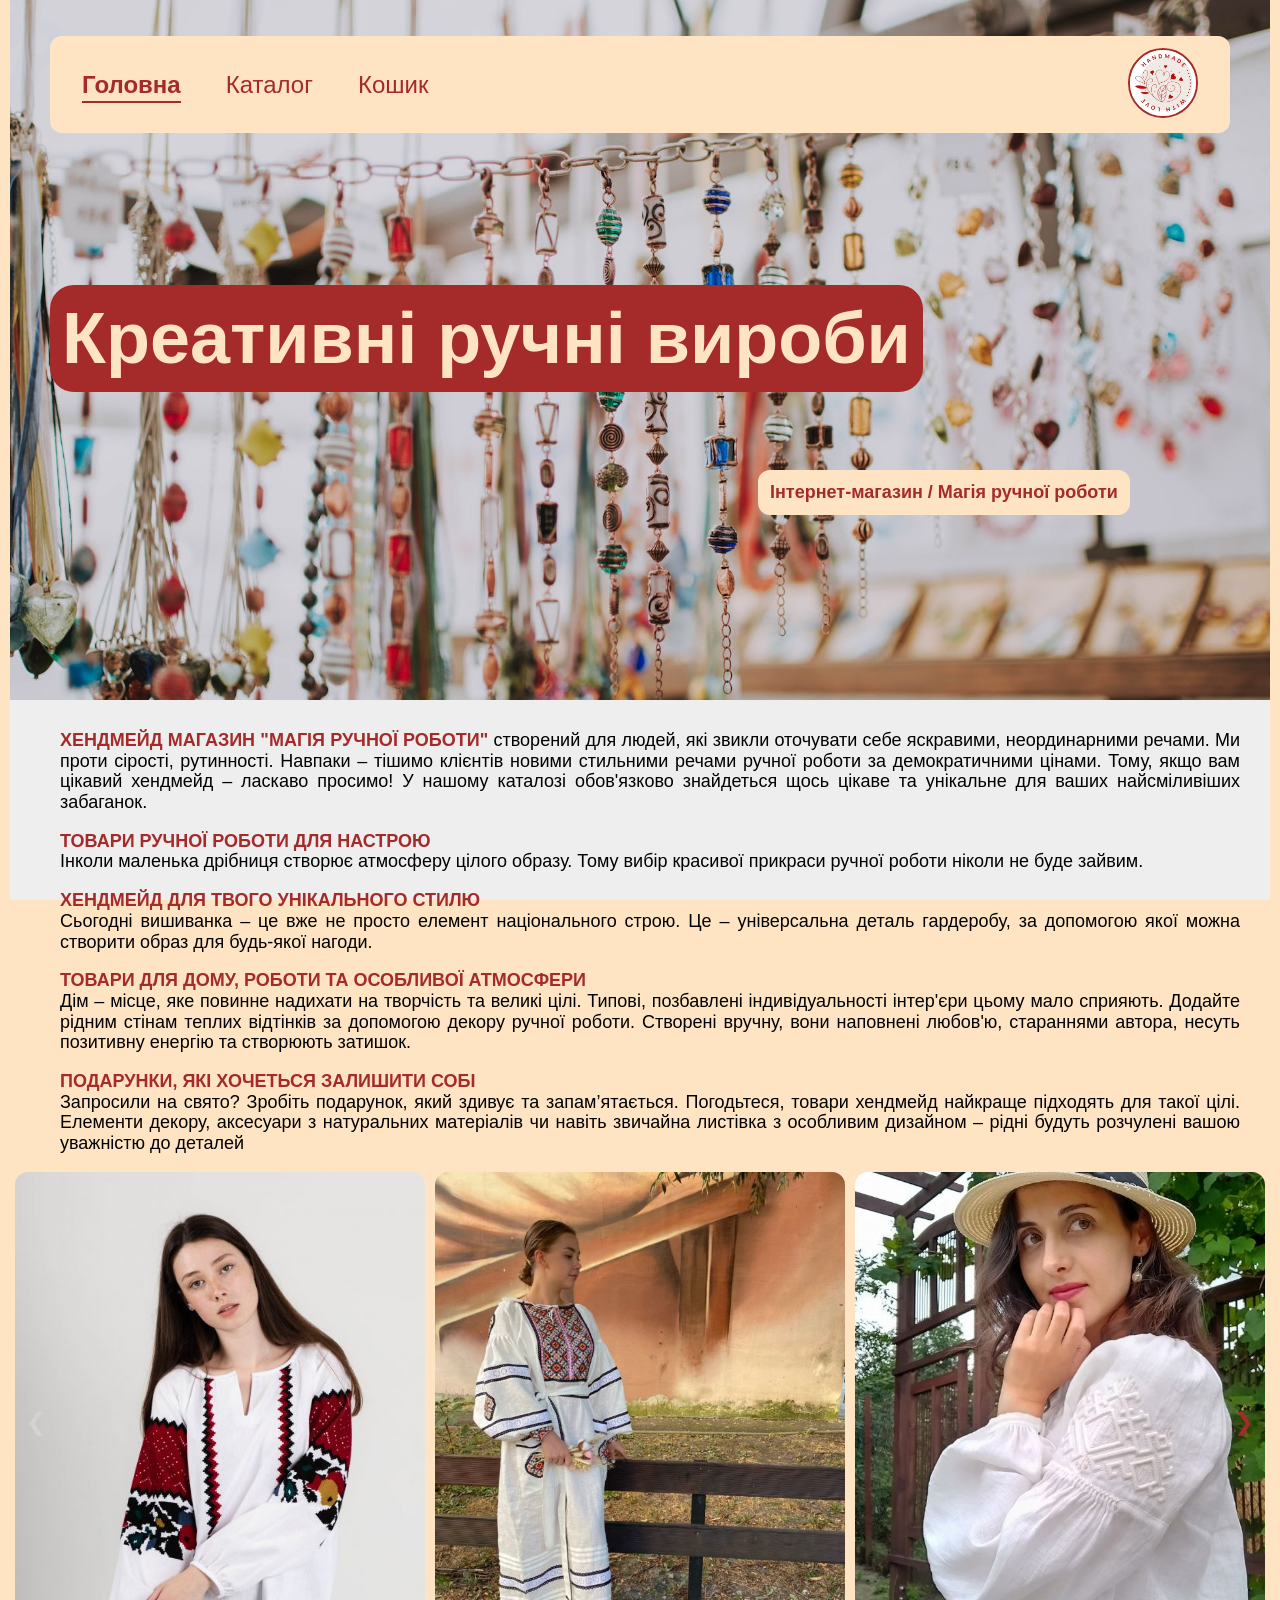
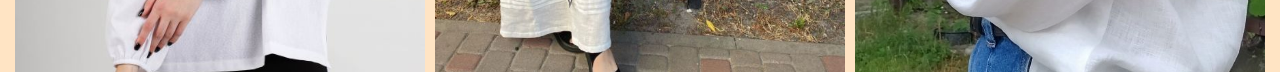
==== commit 2b1026a7: "add slider" ====
--- a/app/index.html
+++ b/app/index.html
@@ -12,7 +12,7 @@
   <link rel="shortcut icon" href="./img/handmade_logo.jpg" type="image/x-icon">
 
   <style>
-     * {
+    * {
       box-sizing: border-box;
     }
 
@@ -102,27 +102,50 @@
       </section>
 
       <section class="text">
-        <p><span class="text__title">Хендмейд магазин "Магія ручної роботи"</span> створений для людей, які звикли оточувати себе яскравими, неординарними речами. Ми
+        <p><span class="text__title">Хендмейд магазин "Магія ручної роботи"</span> створений для людей, які звикли
+          оточувати себе яскравими, неординарними речами. Ми
           проти сірості, рутинності. Навпаки – тішимо клієнтів новими стильними речами ручної роботи за демократичними
           цінами. Тому, якщо вам цікавий хендмейд – ласкаво просимо! У нашому каталозі обов'язково знайдеться щось
           цікаве та унікальне для ваших найсміливіших забаганок.</p>
-        <p><span class="text__title">Товари ручної роботи для настрою</span><br/>
+        <p><span class="text__title">Товари ручної роботи для настрою</span><br />
           Інколи маленька дрібниця створює атмосферу цілого образу. Тому вибір красивої прикраси ручної роботи ніколи не
           буде зайвим.</p>
-        <p><span class="text__title">Хендмейд для твого унікального стилю</span><br/>
+        <p><span class="text__title">Хендмейд для твого унікального стилю</span><br />
           Сьогодні вишиванка – це вже не просто елемент національного строю. Це – універсальна деталь гардеробу, за
           допомогою якої можна створити образ для будь-якої нагоди.</p>
-        <p><span class="text__title">Товари для дому, роботи та особливої атмосфери</span><br/>
+        <p><span class="text__title">Товари для дому, роботи та особливої атмосфери</span><br />
           Дім – місце, яке повинне надихати на творчість та великі цілі. Типові, позбавлені індивідуальності інтер'єри
           цьому мало сприяють. Додайте рідним стінам теплих відтінків за допомогою декору ручної роботи. Створені
           вручну, вони наповнені любов'ю, стараннями автора, несуть позитивну енергію та створюють затишок.</p>
-        <p><span class="text__title">Подарунки, які хочеться залишити собі</span><br/>
+        <p><span class="text__title">Подарунки, які хочеться залишити собі</span><br />
           Запросили на свято? Зробіть подарунок, який здивує та запам’ятається. Погодьтеся, товари хендмейд найкраще
           підходять для такої цілі. Елементи декору, аксесуари з натуральних матеріалів чи навіть звичайна листівка з
           особливим дизайном – рідні будуть розчулені вашою уважністю до деталей</p>
       </section>
 
       <section class="banners">
+        <div class="carousel">
+          <div class="carousel-container">
+            <div class="carousel-item"><img class="carousel-img" src="./img/handmade_slide1.jpg" alt="Slide 1"></div>
+            <div class="carousel-item"><img class="carousel-img" src="./img/handmade_slide2.jpg" alt="Slide 2"></div>
+            <div class="carousel-item"><img class="carousel-img" src="./img/handmade_slide3.jpg" alt="Slide 3"></div>
+            <div class="carousel-item"><img class="carousel-img" src="./img/handmade_slide4.jpg" alt="Slide 4"></div>
+            <div class="carousel-item"><img class="carousel-img" src="./img/handmade_slide5.jpg" alt="Slide 5"></div>
+            <div class="carousel-item"><img class="carousel-img" src="./img/handmade_slide6.jpg" alt="Slide 6"></div>
+            <div class="carousel-item"><img class="carousel-img" src="./img/handmade_slide7.jpg" alt="Slide 7"></div>
+            <div class="carousel-item"><img class="carousel-img" src="./img/handmade_slide8.jpg" alt="Slide 8"></div>
+            <div class="carousel-item"><img class="carousel-img" src="./img/handmade_slide9.jpg" alt="Slide 9"></div>
+            <div class="carousel-item"><img class="carousel-img" src="./img/handmade_slide10.jpg" alt="Slide 10"></div>
+            <div class="carousel-item"><img class="carousel-img" src="./img/handmade_slide11.jpg" alt="Slide 11"></div>
+            <div class="carousel-item"><img class="carousel-img" src="./img/handmade_slide12.jpg" alt="Slide 12"></div>
+            <div class="carousel-item"><img class="carousel-img" src="./img/handmade_slide13.jpg" alt="Slide 13"></div>
+            <div class="carousel-item"><img class="carousel-img" src="./img/handmade_slide14.jpg" alt="Slide 14"></div>
+            <div class="carousel-item"><img class="carousel-img" src="./img/handmade_slide15.jpg" alt="Slide 15"></div>
+          </div>
+          <!-- <div class="carousel-dots"></div> -->
+          <button class="carousel-prev">❮</button>
+          <button class="carousel-next">❯</button>
+        </div>
         <!-- <h2 class="visually-hidden">Banners</h2>
         <div class="container banners__container">
           <ul class="banners__list">
@@ -150,7 +173,7 @@
 
     </main>
 
-    <footer class="footer">
+    <!-- <footer class="footer">
       <div class="container footer__container">
         <div class="footer__content">
           <div class="footer__top">
@@ -210,11 +233,50 @@
           </div>
         </div>
       </div>
-    </footer>
+    </footer> -->
 
   </div>
 
-  <script src="js/main.js"></script>
+  <script>
+    let currentIndex = 0;
+    const items = document.querySelectorAll('.carousel-item');
+    const totalItems = items.length;
+    const container = document.querySelector('.carousel-container');
+
+    function showSlide(index) {
+        if (index < 0) {
+            currentIndex = totalItems - 3;
+        } else if (index >= totalItems - 2) {
+            currentIndex = 0;
+        } else {
+            currentIndex = index;
+        }
+
+        const newTransformValue = -currentIndex * (100 / 5) + '%';
+        container.style.transform = 'translateX(' + newTransformValue + ')';
+        updateButtons();
+    }
+
+    function nextSlide() {
+        showSlide(currentIndex + 1);
+    }
+
+    function prevSlide() {
+        showSlide(currentIndex - 1);
+    }
+
+    function updateButtons() {
+        document.querySelector('.carousel-prev').disabled = currentIndex === 0;
+        document.querySelector('.carousel-next').disabled = currentIndex >= totalItems - 11;
+    }
+
+    document.querySelector('.carousel-prev').addEventListener('click', prevSlide);
+    document.querySelector('.carousel-next').addEventListener('click', nextSlide);
+
+    updateButtons();
+  </script>
+
+
 </body>
 
 </html>
--- a/app/css/main.min.css
+++ b/app/css/main.min.css
@@ -1,2 +1,2 @@
-@charset "UTF-8";@font-face{font-family:swiper-icons;src:url("data:application/font-woff;charset=utf-8;base64, [base64]//wADZ2x5ZgAAAywAAADMAAAD2MHtryVoZWFkAAABbAAAADAAAAA2E2+eoWhoZWEAAAGcAAAAHwAAACQC9gDzaG10eAAAAigAAAAZAAAArgJkABFsb2NhAAAC0AAAAFoAAABaFQAUGG1heHAAAAG8AAAAHwAAACAAcABAbmFtZQAAA/gAAAE5AAACXvFdBwlwb3N0AAAFNAAAAGIAAACE5s74hXjaY2BkYGAAYpf5Hu/j+W2+MnAzMYDAzaX6QjD6/4//Bxj5GA8AuRwMYGkAPywL13jaY2BkYGA88P8Agx4j+/8fQDYfA1AEBWgDAIB2BOoAeNpjYGRgYNBh4GdgYgABEMnIABJzYNADCQAACWgAsQB42mNgYfzCOIGBlYGB0YcxjYGBwR1Kf2WQZGhhYGBiYGVmgAFGBiQQkOaawtDAoMBQxXjg/wEGPcYDDA4wNUA2CCgwsAAAO4EL6gAAeNpj2M0gyAACqxgGNWBkZ2D4/wMA+xkDdgAAAHjaY2BgYGaAYBkGRgYQiAHyGMF8FgYHIM3DwMHABGQrMOgyWDLEM1T9/w8UBfEMgLzE////P/5//f/V/xv+r4eaAAeMbAxwIUYmIMHEgKYAYjUcsDAwsLKxc3BycfPw8jEQA/[base64]/uznmfPFBNODM2K7MTQ45YEAZqGP81AmGGcF3iPqOop0r1SPTaTbVkfUe4HXj97wYE+yNwWYxwWu4v1ugWHgo3S1XdZEVqWM7ET0cfnLGxWfkgR42o2PvWrDMBSFj/IHLaF0zKjRgdiVMwScNRAoWUoH78Y2icB/yIY09An6AH2Bdu/UB+yxopYshQiEvnvu0dURgDt8QeC8PDw7Fpji3fEA4z/PEJ6YOB5hKh4dj3EvXhxPqH/SKUY3rJ7srZ4FZnh1PMAtPhwP6fl2PMJMPDgeQ4rY8YT6Gzao0eAEA409DuggmTnFnOcSCiEiLMgxCiTI6Cq5DZUd3Qmp10vO0LaLTd2cjN4fOumlc7lUYbSQcZFkutRG7g6JKZKy0RmdLY680CDnEJ+UMkpFFe1RN7nxdVpXrC4aTtnaurOnYercZg2YVmLN/d/gczfEimrE/fs/bOuq29Zmn8tloORaXgZgGa78yO9/cnXm2BpaGvq25Dv9S4E9+5SIc9PqupJKhYFSSl47+Qcr1mYNAAAAeNptw0cKwkAAAMDZJA8Q7OUJvkLsPfZ6zFVERPy8qHh2YER+3i/BP83vIBLLySsoKimrqKqpa2hp6+jq6RsYGhmbmJqZSy0sraxtbO3sHRydnEMU4uR6yx7JJXveP7WrDycAAAAAAAH//wACeNpjYGRgYOABYhkgZgJCZgZNBkYGLQZtIJsFLMYAAAw3ALgAeNolizEKgDAQBCchRbC2sFER0YD6qVQiBCv/H9ezGI6Z5XBAw8CBK/m5iQQVauVbXLnOrMZv2oLdKFa8Pjuru2hJzGabmOSLzNMzvutpB3N42mNgZGBg4GKQYzBhYMxJLMlj4GBgAYow/P/PAJJhLM6sSoWKfWCAAwDAjgbRAAB42mNgYGBkAIIbCZo5IPrmUn0hGA0AO8EFTQAA") format("woff");font-weight:400;font-style:normal}:root{--swiper-theme-color:#007aff;--swiper-navigation-size:44px;--color-black:#000;--color-white:#fff;--color-dark:#151515;--quill-gray:#e5e5e3;--color-gray:#858585;--color-tundora:#454545}.swiper-container{margin-left:auto;margin-right:auto;position:relative;overflow:hidden;list-style:none;padding:0;z-index:1}.swiper-container-vertical>.swiper-wrapper{flex-direction:column}.swiper-wrapper{position:relative;width:100%;height:100%;z-index:1;display:flex;transition-property:transform;box-sizing:content-box}.swiper-container-android .swiper-slide,.swiper-wrapper{transform:translate3d(0,0,0)}.swiper-container-multirow>.swiper-wrapper{flex-wrap:wrap}.swiper-container-multirow-column>.swiper-wrapper{flex-wrap:wrap;flex-direction:column}.swiper-container-free-mode>.swiper-wrapper{transition-timing-function:ease-out;margin:0 auto}.swiper-slide{flex-shrink:0;width:100%;height:100%;position:relative;transition-property:transform}.swiper-slide-invisible-blank{visibility:hidden}.swiper-container-autoheight,.swiper-container-autoheight .swiper-slide{height:auto}.swiper-container-autoheight .swiper-wrapper{align-items:flex-start;transition-property:transform,height}.swiper-container-3d{perspective:1200px}.swiper-container-3d .swiper-cube-shadow,.swiper-container-3d .swiper-slide,.swiper-container-3d .swiper-slide-shadow-bottom,.swiper-container-3d .swiper-slide-shadow-left,.swiper-container-3d .swiper-slide-shadow-right,.swiper-container-3d .swiper-slide-shadow-top,.swiper-container-3d .swiper-wrapper{transform-style:preserve-3d}.swiper-container-3d .swiper-slide-shadow-bottom,.swiper-container-3d .swiper-slide-shadow-left,.swiper-container-3d .swiper-slide-shadow-right,.swiper-container-3d .swiper-slide-shadow-top{position:absolute;left:0;top:0;width:100%;height:100%;pointer-events:none;z-index:10}.swiper-container-3d .swiper-slide-shadow-left{background-image:linear-gradient(to left,rgba(0,0,0,.5),rgba(0,0,0,0))}.swiper-container-3d .swiper-slide-shadow-right{background-image:linear-gradient(to right,rgba(0,0,0,.5),rgba(0,0,0,0))}.swiper-container-3d .swiper-slide-shadow-top{background-image:linear-gradient(to top,rgba(0,0,0,.5),rgba(0,0,0,0))}.swiper-container-3d .swiper-slide-shadow-bottom{background-image:linear-gradient(to bottom,rgba(0,0,0,.5),rgba(0,0,0,0))}.swiper-container-css-mode>.swiper-wrapper{overflow:auto;scrollbar-width:none;-ms-overflow-style:none}.swiper-container-css-mode>.swiper-wrapper::-webkit-scrollbar{display:none}.swiper-container-css-mode>.swiper-wrapper>.swiper-slide{scroll-snap-align:start start}.swiper-container-horizontal.swiper-container-css-mode>.swiper-wrapper{scroll-snap-type:x mandatory}.swiper-container-vertical.swiper-container-css-mode>.swiper-wrapper{scroll-snap-type:y mandatory}.swiper-button-next,.swiper-button-prev{position:absolute;top:50%;width:calc(var(--swiper-navigation-size)/ 44 * 27);height:var(--swiper-navigation-size);margin-top:calc(-1 * var(--swiper-navigation-size)/ 2);z-index:10;cursor:pointer;display:flex;align-items:center;justify-content:center;color:var(--swiper-navigation-color,var(--swiper-theme-color))}.swiper-button-next.swiper-button-disabled,.swiper-button-prev.swiper-button-disabled{opacity:.35;cursor:auto;pointer-events:none}.swiper-button-next:after,.swiper-button-prev:after{font-family:swiper-icons;font-size:var(--swiper-navigation-size);text-transform:none!important;letter-spacing:0;text-transform:none;font-variant:initial}.swiper-button-prev,.swiper-container-rtl .swiper-button-next{left:10px;right:auto}.swiper-button-prev:after,.swiper-container-rtl .swiper-button-next:after{content:'prev'}.swiper-button-next,.swiper-container-rtl .swiper-button-prev{right:10px;left:auto}.swiper-button-next:after,.swiper-container-rtl .swiper-button-prev:after{content:'next'}.swiper-button-next.swiper-button-white,.swiper-button-prev.swiper-button-white{--swiper-navigation-color:#ffffff}.swiper-button-next.swiper-button-black,.swiper-button-prev.swiper-button-black{--swiper-navigation-color:#000000}.swiper-button-lock{display:none}.swiper-pagination{position:absolute;text-align:center;transition:opacity .3s;transform:translate3d(0,0,0);z-index:10}.swiper-pagination.swiper-pagination-hidden{opacity:0}.swiper-container-horizontal>.swiper-pagination-bullets,.swiper-pagination-custom,.swiper-pagination-fraction{bottom:10px;left:0;width:100%}.swiper-pagination-bullets-dynamic{overflow:hidden;font-size:0}.swiper-pagination-bullets-dynamic .swiper-pagination-bullet{transform:scale(.33);position:relative}.swiper-pagination-bullets-dynamic .swiper-pagination-bullet-active,.swiper-pagination-bullets-dynamic .swiper-pagination-bullet-active-main{transform:scale(1)}.swiper-pagination-bullets-dynamic .swiper-pagination-bullet-active-prev{transform:scale(.66)}.swiper-pagination-bullets-dynamic .swiper-pagination-bullet-active-prev-prev{transform:scale(.33)}.swiper-pagination-bullets-dynamic .swiper-pagination-bullet-active-next{transform:scale(.66)}.swiper-pagination-bullets-dynamic .swiper-pagination-bullet-active-next-next{transform:scale(.33)}.swiper-pagination-bullet{width:8px;height:8px;display:inline-block;border-radius:100%;background:#000;opacity:.2}button.swiper-pagination-bullet{border:none;margin:0;padding:0;box-shadow:none;-webkit-appearance:none;-moz-appearance:none;appearance:none}.swiper-pagination-clickable .swiper-pagination-bullet{cursor:pointer}.swiper-pagination-bullet-active{opacity:1;background:var(--swiper-pagination-color,var(--swiper-theme-color))}.swiper-container-vertical>.swiper-pagination-bullets{right:10px;top:50%;transform:translate3d(0,-50%,0)}.swiper-container-vertical>.swiper-pagination-bullets .swiper-pagination-bullet{margin:6px 0;display:block}.swiper-container-vertical>.swiper-pagination-bullets.swiper-pagination-bullets-dynamic{top:50%;transform:translateY(-50%);width:8px}.swiper-container-vertical>.swiper-pagination-bullets.swiper-pagination-bullets-dynamic .swiper-pagination-bullet{display:inline-block;transition:transform .2s,top .2s}.swiper-container-horizontal>.swiper-pagination-bullets .swiper-pagination-bullet{margin:0 4px}.swiper-container-horizontal>.swiper-pagination-bullets.swiper-pagination-bullets-dynamic{left:50%;transform:translateX(-50%);white-space:nowrap}.swiper-container-horizontal>.swiper-pagination-bullets.swiper-pagination-bullets-dynamic .swiper-pagination-bullet{transition:transform .2s,left .2s}.swiper-container-horizontal.swiper-container-rtl>.swiper-pagination-bullets-dynamic .swiper-pagination-bullet{transition:transform .2s,right .2s}.swiper-pagination-progressbar{background:rgba(0,0,0,.25);position:absolute}.swiper-pagination-progressbar .swiper-pagination-progressbar-fill{background:var(--swiper-pagination-color,var(--swiper-theme-color));position:absolute;left:0;top:0;width:100%;height:100%;transform:scale(0);transform-origin:left top}.swiper-container-rtl .swiper-pagination-progressbar .swiper-pagination-progressbar-fill{transform-origin:right top}.swiper-container-horizontal>.swiper-pagination-progressbar,.swiper-container-vertical>.swiper-pagination-progressbar.swiper-pagination-progressbar-opposite{width:100%;height:4px;left:0;top:0}.swiper-container-horizontal>.swiper-pagination-progressbar.swiper-pagination-progressbar-opposite,.swiper-container-vertical>.swiper-pagination-progressbar{width:4px;height:100%;left:0;top:0}.swiper-pagination-white{--swiper-pagination-color:#ffffff}.swiper-pagination-black{--swiper-pagination-color:#000000}.swiper-pagination-lock{display:none}.swiper-scrollbar{border-radius:10px;position:relative;-ms-touch-action:none;background:rgba(0,0,0,.1)}.swiper-container-horizontal>.swiper-scrollbar{position:absolute;left:1%;bottom:3px;z-index:50;height:5px;width:98%}.swiper-container-vertical>.swiper-scrollbar{position:absolute;right:3px;top:1%;z-index:50;width:5px;height:98%}.swiper-scrollbar-drag{height:100%;width:100%;position:relative;background:rgba(0,0,0,.5);border-radius:10px;left:0;top:0}.swiper-scrollbar-cursor-drag{cursor:move}.swiper-scrollbar-lock{display:none}.swiper-zoom-container{width:100%;height:100%;display:flex;justify-content:center;align-items:center;text-align:center}.swiper-zoom-container>canvas,.swiper-zoom-container>img,.swiper-zoom-container>svg{max-width:100%;max-height:100%;object-fit:contain}.swiper-slide-zoomed{cursor:move}.swiper-lazy-preloader{width:42px;height:42px;position:absolute;left:50%;top:50%;margin-left:-21px;margin-top:-21px;z-index:10;transform-origin:50%;animation:1s linear infinite swiper-preloader-spin;box-sizing:border-box;border:4px solid var(--swiper-preloader-color,var(--swiper-theme-color));border-radius:50%;border-top-color:transparent}.swiper-lazy-preloader-white{--swiper-preloader-color:#fff}.swiper-lazy-preloader-black{--swiper-preloader-color:#000}@keyframes swiper-preloader-spin{100%{transform:rotate(360deg)}}.swiper-container .swiper-notification{position:absolute;left:0;top:0;pointer-events:none;opacity:0;z-index:-1000}.swiper-container-fade.swiper-container-free-mode .swiper-slide{transition-timing-function:ease-out}.swiper-container-fade .swiper-slide{pointer-events:none;transition-property:opacity}.swiper-container-fade .swiper-slide .swiper-slide{pointer-events:none}.swiper-container-fade .swiper-slide-active,.swiper-container-fade .swiper-slide-active .swiper-slide-active{pointer-events:auto}.swiper-container-cube{overflow:visible}.swiper-container-cube .swiper-slide{pointer-events:none;-webkit-backface-visibility:hidden;backface-visibility:hidden;z-index:1;visibility:hidden;transform-origin:0 0;width:100%;height:100%}.swiper-container-cube .swiper-slide .swiper-slide{pointer-events:none}.swiper-container-cube.swiper-container-rtl .swiper-slide{transform-origin:100% 0}.swiper-container-cube .swiper-slide-active,.swiper-container-cube .swiper-slide-active .swiper-slide-active{pointer-events:auto}.swiper-container-cube .swiper-slide-active,.swiper-container-cube .swiper-slide-next,.swiper-container-cube .swiper-slide-next+.swiper-slide,.swiper-container-cube .swiper-slide-prev{pointer-events:auto;visibility:visible}.swiper-container-cube .swiper-slide-shadow-bottom,.swiper-container-cube .swiper-slide-shadow-left,.swiper-container-cube .swiper-slide-shadow-right,.swiper-container-cube .swiper-slide-shadow-top{z-index:0;-webkit-backface-visibility:hidden;backface-visibility:hidden}.swiper-container-cube .swiper-cube-shadow{position:absolute;left:0;bottom:0;width:100%;height:100%;background:#000;opacity:.6;-webkit-filter:blur(50px);filter:blur(50px);z-index:0}.swiper-container-flip{overflow:visible}.swiper-container-flip .swiper-slide{pointer-events:none;-webkit-backface-visibility:hidden;backface-visibility:hidden;z-index:1}.swiper-container-flip .swiper-slide .swiper-slide{pointer-events:none}.swiper-container-flip .swiper-slide-active,.swiper-container-flip .swiper-slide-active .swiper-slide-active{pointer-events:auto}.swiper-container-flip .swiper-slide-shadow-bottom,.swiper-container-flip .swiper-slide-shadow-left,.swiper-container-flip .swiper-slide-shadow-right,.swiper-container-flip .swiper-slide-shadow-top{z-index:0;-webkit-backface-visibility:hidden;backface-visibility:hidden}[data-simplebar]{position:relative;flex-direction:column;flex-wrap:wrap;justify-content:flex-start;align-content:flex-start;align-items:flex-start}.simplebar-wrapper{overflow:hidden;width:inherit;height:inherit;max-width:inherit;max-height:inherit}.simplebar-mask{direction:inherit;position:absolute;overflow:hidden;padding:0;margin:0;left:0;top:0;bottom:0;right:0;width:auto!important;height:auto!important;z-index:0}.simplebar-offset{direction:inherit!important;box-sizing:inherit!important;resize:none!important;position:absolute;top:0;left:0;bottom:0;right:0;padding:0;margin:0;-webkit-overflow-scrolling:touch}.simplebar-content-wrapper{direction:inherit;box-sizing:border-box!important;position:relative;display:block;height:100%;width:auto;max-width:100%;max-height:100%;overflow:auto;scrollbar-width:none;-ms-overflow-style:none}.simplebar-content-wrapper::-webkit-scrollbar,.simplebar-hide-scrollbar::-webkit-scrollbar{display:none;width:0;height:0}.simplebar-content:after,.simplebar-content:before{content:' ';display:table}.simplebar-placeholder{max-height:100%;max-width:100%;width:100%;pointer-events:none}.simplebar-height-auto-observer-wrapper{box-sizing:inherit!important;height:100%;width:100%;max-width:1px;position:relative;float:left;max-height:1px;overflow:hidden;z-index:-1;padding:0;margin:0;pointer-events:none;flex-grow:inherit;flex-shrink:0;flex-basis:0}.simplebar-height-auto-observer{box-sizing:inherit;display:block;opacity:0;position:absolute;top:0;left:0;height:1000%;width:1000%;min-height:1px;min-width:1px;overflow:hidden;pointer-events:none;z-index:-1}.simplebar-track{z-index:1;position:absolute;right:0;bottom:0;pointer-events:none;overflow:hidden}[data-simplebar].simplebar-dragging,[data-simplebar].simplebar-dragging .simplebar-content{pointer-events:none;-webkit-touch-callout:none;-webkit-user-select:none;-khtml-user-select:none;-moz-user-select:none;-ms-user-select:none;user-select:none}[data-simplebar].simplebar-dragging .simplebar-track{pointer-events:all}.simplebar-scrollbar{position:absolute;left:0;right:0;min-height:10px}.simplebar-scrollbar.simplebar-visible:before{opacity:.5;transition-delay:0s;transition-duration:0s}.simplebar-track.simplebar-vertical{top:0;width:11px}.simplebar-scrollbar:before{position:absolute;content:'';background:#000;border-radius:7px;opacity:0;transition:opacity .2s linear .5s;top:2px;bottom:2px;left:2px;right:2px}.simplebar-track.simplebar-horizontal{left:0;height:11px}.simplebar-track.simplebar-horizontal .simplebar-scrollbar{right:auto;left:0;top:0;bottom:0;min-height:0;min-width:10px;width:auto}[data-simplebar-direction=rtl] .simplebar-track.simplebar-vertical{right:auto;left:0}.simplebar-dummy-scrollbar-size{direction:rtl;position:fixed;opacity:0;visibility:hidden;height:500px;width:500px;overflow-y:hidden;overflow-x:scroll;-ms-overflow-style:scrollbar!important}.simplebar-dummy-scrollbar-size>div{width:200%;height:200%;margin:10px 0}.simplebar-hide-scrollbar{position:fixed;left:0;visibility:hidden;overflow-y:scroll;scrollbar-width:none;-ms-overflow-style:none}@font-face{font-family:Jost-Bold;src:url(../fonts/Jost-Bold.woff2) format("woff2"),url(../Jost-Bold.woff) format("woff");font-weight:400;font-display:swap;font-style:normal}@font-face{font-family:Jost-Medium;src:url(../fonts/Jost-Medium.woff2) format("woff2"),url(../Jost-Medium.woff) format("woff");font-weight:400;font-display:swap;font-style:normal}/*! normalize.css v8.0.1 | MIT License | github.com/necolas/normalize.css */html{line-height:1.15;-webkit-text-size-adjust:100%;box-sizing:border-box}details,main{display:block}h1{font-size:2em;margin:.67em 0}hr{box-sizing:content-box;height:0;overflow:visible}code,kbd,pre,samp{font-family:monospace,monospace;font-size:1em}a{background-color:transparent;text-decoration:none;color:inherit}abbr[title]{border-bottom:none;text-decoration:underline;-webkit-text-decoration:underline dotted;text-decoration:underline dotted}b,strong{font-weight:bolder}small{font-size:80%}sub,sup{font-size:75%;line-height:0;position:relative;vertical-align:baseline}sub{bottom:-.25em}sup{top:-.5em}img{border-style:none;max-width:100%}button,input,optgroup,select,textarea{font-family:inherit;font-size:100%;line-height:1.15;margin:0}button,input{overflow:visible}button,select{text-transform:none}[type=button],[type=reset],[type=submit],button{-webkit-appearance:button}[type=button]::-moz-focus-inner,[type=reset]::-moz-focus-inner,[type=submit]::-moz-focus-inner,button::-moz-focus-inner{border-style:none;padding:0}[type=button]:-moz-focusring,[type=reset]:-moz-focusring,[type=submit]:-moz-focusring,button:-moz-focusring{outline:ButtonText dotted 1px}fieldset{padding:.35em .75em .625em}legend{box-sizing:border-box;color:inherit;display:table;max-width:100%;padding:0;white-space:normal}progress{vertical-align:baseline}textarea{overflow:auto}[type=checkbox],[type=radio]{box-sizing:border-box;padding:0}[type=number]::-webkit-inner-spin-button,[type=number]::-webkit-outer-spin-button{height:auto}[type=search]{-webkit-appearance:textfield;outline-offset:-2px}[type=search]::-webkit-search-decoration{-webkit-appearance:none}::-webkit-file-upload-button{-webkit-appearance:button;font:inherit}summary{display:list-item}[hidden],template{display:none}*,::after,::before{box-sizing:inherit}body{overflow-anchor:none;margin:0;font-family:Jost,sans-serif;font-weight:500;color:var(--color-dark);background-color:var(--color-white)}ul{list-style:none;margin:0;padding:0}.is-outer{position:relative!important;left:-9999px!important}.site-container{overflow:hidden}.stop-scroll{position:fixed;left:0;top:0;overflow:hidden;width:100%;height:100vh}.is-hidden{display:none!important}.for-mobile{display:none}@media (max-width:1024px){.for-mobile{display:block}}.error{border:2px solid #ff4019!important}.visually-hidden{position:absolute!important;clip:rect(1px 1px 1px 1px);clip:rect(1px,1px,1px,1px);padding:0!important;border:0!important;height:1px!important;width:1px!important;overflow:hidden}.btn-reset{border:none;padding:0;background:0 0;cursor:pointer}.container{margin:0 auto;padding:0 40px}@media (max-width:576px){.container{padding:0 15px}}.js-focus-visible :focus:not(.focus-visible){outline:0}.main-link{position:relative;font-size:15px;color:var(--color-dark)}.main-link::before{content:"";position:absolute;left:0;bottom:-5px;width:100%;height:2px;background-color:currentColor;opacity:0;transition:opacity .15s}.main-link:hover::before{opacity:1;transition:opacity .15s}.main-link--white{color:var(--color-white)}.container-narrow{max-width:1406px}.to-top{position:fixed;right:2%;bottom:5%;display:inline-flex;align-items:center;justify-content:center;border-radius:100%;padding:14px 18px;width:48px;height:48px;box-shadow:0 5px 30px rgba(0,0,0,.1);background-color:var(--color-white);transition:transform .3s}.to-top:hover{transform:rotate(360deg);transition:transform .3s}.header{position:absolute;left:0;top:0;z-index:100;width:100%}.header__container{display:flex;align-items:center;justify-content:space-between;padding-top:36px;padding-bottom:36px}.header__shop-nav{margin-left:250px}.logo{display:inline-block;width:117px;height:22px}.logo svg{display:block;width:100%;height:100%;fill:var(--color-dark);-o-object-fit:cover;object-fit:cover}@media (max-width:576px){.logo{width:90px;height:18px}.catalog-header{padding-top:0}}.free-delivery{position:absolute;left:0;top:0;z-index:120;display:flex;align-items:center;justify-content:center;width:100%;height:40px;font-size:10px;text-transform:uppercase;color:var(--color-white);background-color:#111}.free-delivery__btn{position:absolute;right:40px;top:50%;width:12px;height:12px;transform:translateY(-50%)}.free-delivery__btn svg{display:block;width:100%;height:100%;fill:var(--color-white)}@media (max-width:576px){.free-delivery{display:none}}.card-page .header{padding-top:0}.nav__close{display:none}@media (max-width:1200px){.header__shop-nav{margin-left:0}.nav__close{position:absolute;right:10%;top:4%;display:block}.nav{position:fixed;left:-150vw;top:0;padding:10% 0;width:80%;height:100vh;background-color:#fff;transition:left .3s}}.burger{position:relative;display:none;width:25px;height:18px}.burger::before{content:"";position:absolute;left:0;top:0;width:100%;height:2px;background-color:var(--color-dark)}.burger::after{content:"";position:absolute;left:0;bottom:0;width:100%;height:2px;background-color:var(--color-dark)}.burger__line{position:absolute;left:0;top:50%;width:100%;height:2px;background-color:var(--color-dark);transform:translateY(-50%)}@media (max-width:1200px){.burger{display:block}}.nav{display:flex;background-color:bisque;width:100%;padding-inline:32px;padding-top:12px;padding-bottom:12px;border-radius:12px;justify-content:space-between;align-items:center}.nav__list{display:flex}.nav__item:not(:last-child){margin-right:45px}.nav__link{color:brown;font-size:24px}.nav__link--current{color:brown;font-weight:700;font-size:24px}.nav__link--current::before{opacity:1;transition:opacity .15s}@media (max-width:1200px){.nav__list{display:block}.nav__item:not(:last-child){margin-right:0}.nav__link--current::before,.nav__link:hover::before{opacity:0}.nav__link{display:inline-block;border-bottom:1px solid #bfbfbf;padding:10px 10%;width:100%;font-size:19px}}.nav--visible{left:0;transition:left .3s}.logo-img{width:70px;border-radius:50%;border:2px solid brown}.shop-nav{display:flex;align-items:center}.shop-nav__item:not(:last-child){margin-right:25px}.shop-nav__link{display:inline-block;width:16px;height:16px;background-position:center;background-size:cover;background-repeat:no-repeat;transition:opacity .3s}.shop-nav__link:hover{opacity:.7;transition:opacity .3s}.shop-nav__link--user{background-image:url(../img/user.png)}.cart{width:auto;height:auto}.cart__icon{display:inline-block;width:16px;height:16px;background-image:url(../img/cart.png);background-position:center;background-size:cover;background-repeat:no-repeat}.search-form__btn{display:inline-block;width:16px;height:16px;background-image:url(../img/search.png);background-position:center;background-size:cover;background-repeat:no-repeat;transition:opacity .3s}.search-form__btn:hover{opacity:.7;transition:opacity .3s}.quantity{display:inline-flex;align-items:center;border-radius:25px;padding:0 5px;height:16px;font-weight:700;font-size:10px;color:var(--color-white);background-color:var(--color-dark)}.hero{position:relative;background-image:url(../img/handmade_title.jpg);background-size:cover;overflow:hidden;width:100%}.hero::before{content:"";position:absolute;left:0;right:0;top:0;bottom:0;background-color:rgba(var(--color-black),.05)}.hero__container{position:relative;height:100%}.hero__title{margin-top:10%;padding:12px;font-weight:700;font-size:72px;color:bisque;background-color:brown;border-radius:24px}@media (max-width:1200px){.hero__title{max-width:500px;font-size:50px}}@media (max-width:576px){.shop-nav__item:not(:last-child){margin-right:15px}.hero__title{font-size:45px}}.hero__descr{font-size:18px;font-weight:600;color:brown;background-color:bisque;margin-left:60%;padding:12px;border-radius:12px}.hero__image{position:absolute;right:273px;bottom:0;width:100%;max-height:90%}@media (max-width:768px){.hero__image{display:none}}.hero__content{display:flex;flex-direction:column;align-items:flex-start;justify-content:center;height:100%}@media (max-width:1700px){.hero{height:700px}}@media (max-width:1200px){.hero__descr{font-size:14px}.hero__image{right:0;width:350px}.hero__content{padding:0}.hero{height:600px;min-height:auto}}.banner-slider{overflow:hidden;width:100%;height:100%}.banner-slider .swiper-slide{height:100%}.banner-pag,.hero-pag{left:50%;bottom:46px;transform:translateX(-50%)}.banner-pag .swiper-pagination-bullet,.hero-pag .swiper-pagination-bullet{margin:0 12px;width:6px;height:6px;background-color:var(--color-white);opacity:.5}.banner-pag .swiper-pagination-bullet-active,.hero-pag .swiper-pagination-bullet-active{position:relative;background-color:var(--color-dark);opacity:1}.banner-pag .swiper-pagination-bullet-active::before,.hero-pag .swiper-pagination-bullet-active::before{content:"";position:absolute;left:50%;top:50%;z-index:-1;border-radius:100%;width:20px;height:20px;background-color:var(--color-white);transform:translate(-50%,-50%)}.marketing{position:absolute;left:50px;bottom:50px;z-index:10;display:flex;padding:10px;width:280px;box-shadow:0 5px 30px rgba(0,0,0,.1);background-color:var(--color-white);transform:translateX(-150vw);transition:transform .3s}.marketing__text{margin-left:10px}.marketing__image{flex-shrink:0}.marketing__image img{width:100%;height:100%;-o-object-fit:cover;object-fit:cover}.marketing__descr{display:block;margin-bottom:5px;font-size:11px;color:var(--color-gray)}.marketing__title{margin:0 0 7px;padding-right:20px;min-height:34px;font-size:15px}.marketing__when-from{display:block;padding-right:40px;font-size:11px;color:var(--color-gray)}.marketing__close{position:absolute;right:10px;top:10px;padding:0;width:10px;height:10px;background-image:url(../img/close.png);background-position:center;background-size:cover;background-repeat:no-repeat}.marketing--visible{transform:translateX(0);transition:transform .3s}.text__title{color:brown;font-weight:700;text-transform:uppercase}.banners__container{padding-top:50px;padding-bottom:50px}@media (max-width:576px){.marketing{left:15px}.banners__container{padding-bottom:0}}.banners__list{display:flex}@media (max-width:1200px){.banners__list{flex-wrap:wrap}}.banners__item{flex-shrink:0;width:33%}.banners__item:not(:last-child){margin-right:.6%}@media (max-width:1200px){.banners__item{margin-right:0;margin-bottom:20px;width:100%}}.banners-article{padding:54px 45% 54px 60px;min-height:290px}.banners-article__title{margin:0 0 20px;font-size:36px}.banners-article--accs,.banners-article--midseason,.banners-article--summer{position:relative;width:100%;min-height:300px;overflow:hidden}.banners-article--accs::before,.banners-article--midseason::before,.banners-article--summer::before{content:"";position:absolute;top:0;left:0;width:100%;height:100%;background-size:cover;background-position:center;opacity:.2}.banners-article--midseason::before{background-image:url(../img/kantstovar1.jpg)}.banners-article--summer::before{background-image:url(../img/Kupit-kantselyariyu2.jpg)}.banners-article--accs::before{background-image:url(../img/kanctovary3.jpg)}@media (max-width:1200px){.banners-article{padding:50px 20px}}.main-products__container{padding-top:55px;padding-bottom:55px}.main-products__nav{display:flex;justify-content:center;margin-bottom:46px}.main-products__item{margin:0 18px}@media (max-width:576px){.main-products__item{margin:0 10px}}.main-products__btn-center{text-align:center}.main-products__more{display:inline-flex;flex-direction:column;align-items:center;margin-top:95px;font-weight:500;font-size:13px;color:var(--color-gray)}.main-products__more span{display:inline-block;margin-bottom:12px}.main-products__more svg{width:12px;height:21px;fill:var(--color-dark);transition:transform .3s}.main-products__more:hover svg{transform:translateY(5px);transition:transform .3s}.main-products__btn{font-size:24px}.main-products__btn--current::before{opacity:1;transition:opacity .15s}@media (max-width:768px){.banners-article{padding-right:150px}.main-products__btn{font-size:20px}}.products-grid{display:flex;flex-wrap:wrap}.products-grid__item{margin-right:1.8%;margin-bottom:80px;width:18.5%}.products-grid__item:nth-last-child(-n+5){margin-bottom:0}.products-grid__item:nth-child(5n){margin-right:0}@media (max-width:1200px){.main-products__container{padding-bottom:0}.main-products__more{margin-top:0}.products-grid__item:nth-last-child(-n+5){margin-bottom:50px}.products-grid__item:nth-child(5n){margin-right:5%}}@media (max-width:576px){.products-grid__item:nth-last-child(-n+5){margin-bottom:30px}.products-grid__item:nth-child(5n){margin-right:4%}}@media (max-width:1200px){.products-grid__item:nth-child(3n){margin-right:0}.products-grid__item{margin-right:5%;width:30%}}@media (max-width:576px){.products-grid__item:nth-child(3n){margin-right:4%}.products-grid__item:nth-child(2n){margin-right:0}.products-grid__item{margin-right:4%;width:48%}}.product{position:relative;display:flex;flex-direction:column;align-items:center;border:1px solid #bebebe;border-radius:10px;padding:10px}.product__image{position:relative;overflow:hidden;margin-bottom:20px;-o-object-fit:cover;object-fit:cover;transition:transform .3s}.product__sale{position:absolute;left:20px;top:20px;z-index:20;border:2px solid var(--color-dark);padding:4px 10px;font-weight:700;font-size:10px;text-transform:uppercase;color:#111}.product__prop{margin-bottom:10px}.product__title{margin:0 0 8px;font-size:13px;color:var(--color-tundora)}.product__title a::before{content:"";position:absolute;left:0;right:0;top:0;bottom:0}.product__price{font-weight:700;font-size:13px}.product__oldprice{margin-left:5px;font-weight:700;font-size:13px;text-decoration:line-through;color:#959595}.product:hover .product__image{transform:scale(1.1);transition:transform .3s}.product:hover .product-custom__cart,.product:hover .product-custom__price{transform:translateY(-100%);transition:transform .3s}.product-prop{display:inline-block;padding-left:16px;font-weight:700;font-size:10px;text-transform:uppercase;color:#111;background-position:left center;background-repeat:no-repeat}.product-custom{overflow:hidden;height:18px}.product-custom__price{transition:transform .3s}.product-custom .to-cart{font-weight:700;font-size:10px;text-transform:uppercase}.product-custom__cart{text-transform:uppercase;transition:transform .3s}.new{background-image:url(../img/new.png)}.best{background-image:url(../img/best.png)}.shop-banners{padding-top:45px}.shop-banners__container{display:flex;justify-content:space-between;padding:0}@media (max-width:576px){.shop-banners__container{flex-direction:column}}.shop-banner{position:relative;display:flex;flex-direction:column;align-items:center;justify-content:center;padding:50px;width:50%;min-height:420px;color:var(--color-white);background-position:center;background-size:cover;background-repeat:no-repeat;background-color:var(--color-dark)}.shop-banner::before{content:"";position:absolute;left:0;right:0;top:0;bottom:0;background-color:rgba(215,8,8,.1)}.shop-banner__title{position:relative;z-index:1;margin:0 0 20px;font-weight:500;font-size:48px}@media (max-width:1200px){.shop-banner__title{margin-bottom:10px;font-size:40px}.shop-banner{padding:30px;min-height:300px}}@media (max-width:768px){.shop-banner__title{font-size:28px}}.shop-banner__text{position:relative;z-index:1}.shop-banner--men{background-image:url(../img/banner-1.jpg)}.shop-banner--women{background-image:url(../img/banner-2.jpg)}.hero-catalog{padding-top:130px}.hero-catalog__slider{position:relative;overflow:hidden;width:100%;background-color:#f8f8f8}.hero-catalog__container{position:relative}@media (max-width:576px){.shop-banner{width:100%;min-height:250px}.hero-catalog{padding-top:70px}}.catalog-slide{padding:108px}.catalog-slide__title{margin:0 0 15px;max-width:375px;font-weight:700;font-size:36px}.catalog-slide__descr{margin:0 0 40px;max-width:390px;font-size:15px;line-height:28px;color:var(--color-tundora)}.catalog-slide__btns{display:flex;align-items:center}@media (max-width:576px){.catalog-slide__btns{display:block;padding-bottom:70px}.catalog-slide__link--light{margin-top:20px}}.catalog-slide__image{position:absolute;right:19%;bottom:0}@media (max-width:1200px){.catalog-slide__image{right:7%;display:none;width:25%}}.catalog-slide__link{display:inline-block;padding:16px 43px;font-size:13px}.catalog-slide__link:not(:last-child){margin-right:15px}.catalog-slide__link--dark{border:1px solid var(--color-dark);color:var(--color-white);background-color:var(--color-dark);transition:.3s}.catalog-slide__link--dark:hover,.catalog-slide__link--light{border:1px solid var(--color-dark);color:var(--color-dark);background-color:transparent;transition:.3s}.catalog-slide__link--light:hover{border:1px solid var(--color-dark);color:var(--color-white);background-color:var(--color-dark);transition:.3s}.hero-next-btn,.hero-prev-btn{position:absolute;left:30px;top:50%;z-index:20;display:flex;align-items:center;justify-content:center;border:2px solid var(--color-dark);width:48px;height:48px;color:var(--color-dark);transform:translateY(-50%);transition:background-color .3s}.hero-next-btn svg,.hero-prev-btn svg{width:40px;height:20px;fill:currentColor;transition:fill .3s}.hero-next-btn:hover,.hero-prev-btn:hover{background-color:var(--color-dark);transition:background-color .3s}.hero-next-btn:hover svg,.hero-prev-btn:hover svg{fill:var(--color-white);transition:fill .3s}@media (max-width:768px){.catalog-slide{padding:70px}.hero-next-btn,.hero-prev-btn{left:10px}}@media (max-width:576px){.catalog-slide{padding:20px}.hero-next-btn,.hero-prev-btn{display:none}}.hero-next-btn{left:auto;right:30px}.breadcrumbs__list{display:flex;align-items:center;border-bottom:1px solid #eee;padding-top:36px;padding-bottom:26px}.breadcrumbs__item{position:relative}.breadcrumbs__item:not(:last-child){margin-right:35px}.breadcrumbs__item:not(:last-child)::after{content:"/";position:absolute;right:-20px;top:50%;font-size:10px;text-transform:uppercase;color:var(--color-gray);transform:translateY(-50%)}.breadcrumbs__link{font-size:10px;text-transform:uppercase;color:var(--color-gray);transition:color .3s}.breadcrumbs__link:hover{color:var(--color-dark);transition:color .3s}.breadcrumbs__link--current{color:var(--color-dark)}.breadcrumbs .card-next,.breadcrumbs .card-prev{display:none}.card .breadcrumbs .card-next,.card .breadcrumbs .card-prev{display:inline-block;font-weight:700;font-size:10px;text-transform:uppercase;color:var(--color-gray);transition:color .3s}.card .breadcrumbs .card-next:hover,.card .breadcrumbs .card-prev:hover{color:var(--color-dark);transition:color .3s}.card .breadcrumbs .container{display:flex;align-items:center}.card .breadcrumbs__list{border-bottom:none}.card .card-prev{margin-left:auto}@media (max-width:576px){.card .breadcrumbs .container{flex-wrap:wrap}.card .breadcrumbs__list{margin-bottom:0;width:100%}.card .card-prev{margin-left:0}}.card .card-next{margin-left:20px}.catalog-filters{margin-right:30px;padding-top:27px;padding-right:62px}@media (max-width:1200px){.catalog-filters{width:50%}}@media (max-width:768px){.hero-next-btn{right:10px}.catalog-filters{position:absolute;left:0;top:80px;z-index:30;display:none;padding:30px 40px;width:100%;background:#fff}}.catalog-filters--open{display:block}.catalog-mobile-filters{display:none}@media (max-width:768px){.catalog-mobile-filters{display:inline-flex;align-items:center}.catalog-mobile-filters svg{margin-right:5px;width:20px;height:20px}}.catalog-content{position:relative}.catalog-content .container{display:flex}.hide-filters{margin-bottom:18px;padding-left:24px;font-weight:700;font-size:10px;text-transform:uppercase;background-image:url(../img/cross.png);background-position:left center;background-repeat:no-repeat}.catalog-filter{border-top:1px solid #eee}.catalog-filter__top{display:flex;align-items:center;justify-content:space-between;padding-top:34px;padding-bottom:34px;cursor:pointer;-webkit-user-select:none;-moz-user-select:none;user-select:none}.catalog-filter__caption{display:flex;align-items:center}.catalog-filter__title{display:inline-block;margin:0;font-weight:700;font-size:13px;text-transform:uppercase}.catalog-filter__quantity{margin-left:5px;min-width:16px;transform:translateY(-1px)}.catalog-filter__bottom{display:none;padding-bottom:34px}.catalog-filter__toggle{position:relative;width:12px;height:12px;color:#aaa}.catalog-filter__items{-moz-columns:1;columns:1}.catalog-filter__item{margin-bottom:14px}.catalog-filter:last-child{border-bottom:1px solid #eee}.catalog-filter--open .catalog-filter__bottom{display:block}.catalog-filter--open .catalog-filter__toggle::before{display:none}.custom-checkbox{display:inline-block;cursor:pointer;-webkit-user-select:none;-moz-user-select:none;user-select:none}.custom-checkbox__text{position:relative;padding-left:15px;font-size:13px;color:var(--color-gray);transition:color .3s}.custom-checkbox__text::before{content:"";position:absolute;left:0;top:3px;border:2px solid #aaa;width:11px;height:11px}.custom-checkbox__text::after{content:"✓";position:absolute;left:2px;top:0;color:#aaa}.custom-checkbox__text:hover{color:var(--color-dark);transition:color .3s}.custom-checkbox__input:checked+span{color:var(--color-dark)}.custom-checkbox__input:checked+span::before{border-color:var(--color-dark)}.custom-checkbox__input:checked+span::after{color:var(--color-dark)}.catalog-grid{padding-top:34px;width:987px}.catalog-grid__content{display:grid;grid-template-columns:1fr 1fr 1fr 1fr;gap:16px}.catalog-grid__item{margin-bottom:79px}@media (max-width:1200px){.catalog-grid__content{justify-content:space-between}.catalog-grid__item{margin-right:0!important;margin-bottom:50px;width:47%!important}}@media (max-width:576px){.catalog-grid__item{width:48%!important}}[data-grid-columns="3"] .catalog-grid__item{width:31.3%}[data-grid-columns="3"] .catalog-grid__item:not(:nth-child(3n)){margin-right:3%}[data-grid-columns="3"] .catalog-grid__item:nth-last-child(-n+3){margin-bottom:0}[data-grid-columns="4"] .catalog-grid__item{width:22.7%}[data-grid-columns="4"] .catalog-grid__item:not(:nth-child(4n)){margin-right:3%}[data-grid-columns="4"] .catalog-grid__item:nth-last-child(-n+4){margin-bottom:0}[data-grid-columns="5"] .catalog-grid__item{width:17.6%}[data-grid-columns="5"] .catalog-grid__item:not(:nth-child(5n)){margin-right:3%}[data-grid-columns="5"] .catalog-grid__item:nth-last-child(-n+5){margin-bottom:0}.catalog-props{margin-bottom:15px}.catalog-props__top{display:flex;align-items:center;justify-content:space-between;margin-bottom:26px}.catalog-columns{display:flex;align-items:center;font-weight:700;font-size:10px;text-transform:uppercase}.catalog-columns__text{margin-right:3px}.catalog-columns__list{display:flex;align-items:center}.catalog-columns__item:not(:last-child){margin-right:5px}.catalog-columns__btn{padding:0 5px;font-size:10px;color:var(--color-gray)}.catalog-columns__btn--current,.catalog-columns__btn:hover{color:var(--color-dark)}.catalog-columns__btn--current::before{opacity:1}@media (max-width:1200px){.catalog-columns{display:none}}.catalog-choice{display:none;font-size:0}.catalog-choice__item{margin-right:5px;margin-bottom:5px;border-radius:12px;padding:5px 12px;font-size:13px;color:var(--color-tundora);background-color:#eee;transition:background-color .3s,color .3s}.catalog-choice__item svg{margin-left:5px;width:8px;height:9px;fill:currentColor;pointer-events:none}.catalog-choice__item:hover{color:var(--color-white);background-color:var(--color-dark);transition:background-color .3s,color .3s}.catalog-choice__clear{position:relative;font-weight:500;font-size:13px}.catalog-choice__clear::before{content:"";position:absolute;left:0;bottom:-5px;width:100%;height:2px;background-color:currentColor;opacity:1;transition:opacity .15s}.custom-select{position:relative;min-width:115px;-webkit-user-select:none;-moz-user-select:none;user-select:none}.custom-select__dropdown{position:absolute;left:0;top:calc(100% + 2px);z-index:20;display:none;padding:10px;width:100%;background-color:var(--color-white)}.custom-select__item{transition:color .3s;cursor:pointer}.custom-select__item:not(:last-child){margin-bottom:10px}.custom-select__item:hover{color:var(--color-tundora);transition:color .3s}.custom-select__top{position:relative;border-bottom:1px solid #e5e5e7;padding-right:32px;padding-bottom:12px;font-weight:700;font-size:10px;text-transform:uppercase;cursor:pointer}.custom-select__top::after{content:"";position:absolute;right:0;top:50%;margin-top:-6px;width:10px;height:6px;background-image:url(../img/angle-down.png);background-position:center;background-size:cover;background-repeat:no-repeat;transform:translateY(-50%)}.custom-select--open .custom-select__top::after{transform:translateY(-50%) rotate(180deg)}.custom-select--open .custom-select__dropdown{display:block}.custom-select--footer{min-width:auto}.custom-select--footer .custom-select__top{border-bottom:none;padding-right:15px;padding-bottom:0;font-size:13px}.custom-select--footer .custom-select__top::after{margin-top:0}.pagination{display:flex;align-items:center;justify-content:center}.pagination__item:not(:last-child){margin-right:8px}.pagination__link{display:inline-flex;align-items:center;border:2px solid #eee;padding:0 16px;height:40px;font-weight:700;font-size:10px;text-transform:uppercase;color:var(--color-gray);transition:color .3s,background-color .3s,border .3s}.pagination__link svg{margin-left:3px;width:7px;height:16px;fill:currentColor}.pagination__link:hover{border:2px solid var(--color-dark);color:var(--color-white);background-color:var(--color-dark);transition:color .3s,background-color .3s,border .3s}.pagination__link--current{border:2px solid var(--color-dark);color:var(--color-white);background-color:var(--color-dark)}.card{padding-top:67px}.card-content{padding-top:20px}.card-content__bottom{padding-top:70px}.card-top .container{display:flex}.card-top__left{width:57.5%}@media (max-width:768px){.card-top .container{flex-wrap:wrap}.card-top__left{width:100%}}.card-top__right{padding-top:57px;padding-left:10.7%;width:42.5%}@media (max-width:1500px){.card-top__right{padding-left:5%}}@media (max-width:768px){.card-top__right{padding-left:0;width:100%}}.card-info__prop{margin-bottom:16px;padding-left:19px}.card-info__title{margin:0 0 15px;font-weight:500;font-size:24px}.card-info__rate{margin-bottom:25px;font-size:13px;color:var(--color-gray)}.card-info__rate img{margin-right:3px}.card-info__price{margin-bottom:22px}.card-info__descr{margin-bottom:52px;font-size:13px;line-height:20px;color:var(--color-tundora)}.card-info__first-select{margin-bottom:28px}.card-info__second-select{margin-bottom:82px}.card-info__stepper{margin-bottom:10px}.card-info__btn{margin-bottom:10px;width:100%;height:58px;font-weight:700;font-size:10px;text-transform:uppercase;color:var(--color-dark);background-color:#f2f2f2;transition:color .3s,background-color .3s}.card-info__btn:hover{color:var(--color-white);background-color:var(--color-dark);transition:color .3s,background-color .3s}.card-info__btn--tocart{color:var(--color-white);background-color:var(--color-dark)}.card-info__btn--tocart:hover{color:var(--color-dark);background-color:#f2f2f2;transition:color .3s,background-color .3s}.info-price{display:flex;align-items:flex-end}.info-price__current{margin-right:20px;font-weight:700;font-size:24px}.info-price__old{font-size:16px;text-decoration:line-through;color:#959595}.color-select__selected{margin:0 0 17px;font-weight:700;font-size:10px;text-transform:uppercase;color:var(--color-gray)}.color-select__selected span{color:var(--color-dark)}.color-select__list{display:flex;align-items:center;padding-left:4px}.color-select__item:not(:last-child){margin-right:13px}.color-select__btn{position:relative;border-radius:100%;width:24px;height:24px}.color-select__btn::before{content:"";position:absolute;left:50%;top:50%;border:1px solid #ccc;border-radius:100%;width:32px;height:32px;transform:translate(-50%,-50%);transition:border .3s}.color-select__btn--active::before,.color-select__btn:hover::before{border:1px solid var(--color-dark);transition:border .3s}.size-select__selected{margin:0 0 13px;font-weight:700;font-size:10px;text-transform:uppercase;color:var(--color-gray)}.size-select__selected span{color:var(--color-dark)}.size-select__clear{display:none;font-weight:700;font-size:10px;text-transform:uppercase;color:#d24242}.size-select__clear svg{margin-right:2px;width:8px;height:8px;fill:currentColor}.size-select__list{display:flex;align-items:center;margin-bottom:8px}.size-select__item:not(:last-child){margin-right:5px}@media (max-width:1500px){.size-select__list{flex-wrap:wrap}.size-select__item{margin-bottom:5px}}.size-select__btn{position:relative;width:42px;height:32px;font-size:13px;color:var(--color-gray);transition:color .3s}.size-select__btn::before{content:"";position:absolute;left:0;top:0;border:1px solid #ccc;width:100%;height:100%;transition:border .3s}.size-select__btn:hover{color:var(--color-dark);transition:color .3s}.size-select__btn:hover::before{border:1px solid var(--color-dark);transition:border .3s}.size-select__btn--active{color:var(--color-dark);transition:color .3s}.size-select__btn--active::before{border:1px solid var(--color-dark);transition:border .3s}.stepper{display:flex;border:1px solid #ccc;height:58px}.stepper__btn{display:flex;align-items:center;justify-content:center;width:44px;height:100%}.stepper__btn svg{display:block;width:12px;height:12px;fill:var(--color-gray);transition:fill .3s}.stepper__btn:hover svg{fill:var(--color-dark);transition:fill .3s}.stepper__btn--disabled{opacity:.4;pointer-events:none}.stepper__input{flex-grow:1;border:none;height:100%;font-weight:700;font-size:13px;text-align:center;text-transform:uppercase;color:var(--color-dark)}.card-bottom{display:flex;flex-wrap:wrap;justify-content:space-between;margin-top:50px;font-weight:700;font-size:10px;text-transform:uppercase}.card-bottom span{color:var(--color-gray)}.card-bottom__social{display:flex;align-items:center;margin-top:15px}.card-bottom__social span{margin-right:13px}@media (max-width:768px){.card-bottom__social{width:100%}}.card-description{display:flex;align-items:flex-start}.card-description__left{padding-top:30px;width:16%}@media (max-width:1200px){.card-bottom__item{margin-bottom:5px}.card-description__left{width:35%}}@media (max-width:576px){.card-description__left{width:100%}}.card-description .simplebar-track.simplebar-vertical{width:3px;background-color:#ccc}.card-description .simplebar-scrollbar::before{left:0;right:0;border-radius:0;width:3px;height:100%;background-color:var(--color-dark);opacity:1}.card-description__right{padding-top:21px;padding-right:120px;padding-left:125px;width:84%}@media (max-width:1200px){.card-description__right{padding-right:50px;padding-left:50px}}@media (max-width:576px){.card-description__right{padding-right:0;padding-left:0;width:100%}.card-description{flex-wrap:wrap}}.card-description__navigation{padding:23px 0;width:100%;max-height:210px}.card-description__item:not(:last-child){margin-bottom:50px}.card-description__link{font-weight:700;font-size:15px;color:var(--color-gray);transition:color .3s}.card-description__link:hover{color:var(--color-dark);transition:color .3s}.card-description__link--active{color:var(--color-dark);pointer-events:none}.card-description__content{display:none}.card-description__content p{margin-top:0;margin-bottom:30px;font-weight:500;font-size:13px;line-height:26px}.card-description__content--active{display:block}.card-related{padding-top:40px}.card-related__title{margin-bottom:40px;font-weight:500;font-size:24px;line-height:26px}.card-related__slider{position:relative;overflow:hidden;padding-bottom:90px}.related-pag{left:0;bottom:0;text-align:left}.related-pag .swiper-pagination-bullet{margin:0 8px!important;width:6px;height:6px;background-color:#ccc;opacity:.5}.related-pag .swiper-pagination-bullet-active{position:relative;background-color:var(--color-dark);opacity:1}.related-pag .swiper-pagination-bullet-active::before{content:"";position:absolute;left:50%;top:50%;z-index:-1;border-radius:100%;width:20px;height:20px;background-color:#ccc;transform:translate(-50%,-50%)}.card-slider{display:flex}.card-slider__thumb{cursor:pointer}.card-slider__thumb img{pointer-events:none}.card-slider__thumb:not(:last-child){margin-bottom:10px}.card-slider__main{margin-left:15px;width:686px}.card-slider__main img{display:block;width:100%;height:100%;-o-object-fit:cover;object-fit:cover}@media (max-width:576px){.card-slider__thumbs{display:flex;overflow-x:auto;margin-top:20px}.card-slider__thumb{flex-shrink:0;margin-bottom:0!important}.card-slider__thumb:not(:last-child){margin-right:5px!important}.card-slider__main{margin-left:0;width:100%}.card-slider{flex-direction:column-reverse}}.footer__container{max-width:1920px}.footer__content{padding:98px 250px 0}@media (max-width:1500px){.footer__content{padding:98px 100px 0}}@media (max-width:1200px){.footer__content{padding:80px 0 0}.footer__column:last-child{width:40%}}.footer__top{display:flex;justify-content:space-between;padding-bottom:95px}@media (max-width:768px){.footer__top{flex-wrap:wrap;padding-bottom:50px}.footer__column:last-child{margin-top:40px;width:100%}}.footer__column:nth-child(2){margin-left:-60px}.footer__column--flex{display:flex;align-items:center}.footer__item:not(:last-child){margin-bottom:18px}.footer__list--row{display:flex;align-items:center}.footer__list--row .footer__item{margin-bottom:0}.footer__list--row .footer__item:not(:last-child){margin-right:43px}@media (max-width:768px){.footer__list--row .footer__item:not(:last-child){margin-right:20px}}.footer__select{display:flex;align-items:center;margin-left:60px}.footer__select-caption{margin-right:14px;font-size:13px;color:var(--color-gray)}.footer__copy{font-size:13px}.footer__link{position:relative;font-size:13px;color:var(--color-tundora)}.footer__link::after{content:"";position:absolute;left:0;bottom:0;width:100%;height:2px;background-color:currentColor;opacity:0;transition:opacity .3s}.footer__link:hover::after{opacity:1;transition:opacity .3s}.footer__link--row{font-weight:700;color:var(--color-dark)}@media (max-width:576px){.footer__link{font-size:12px}}.footer__title{margin:0 0 37px;font-weight:700;font-size:16px;text-transform:uppercase}@media (max-width:576px){.footer__title{font-size:14px}}.footer__form{margin-bottom:25px;width:646px;transform:translateY(3px)}@media (max-width:1200px){.footer__column:nth-child(2){margin-left:0}.footer__form{width:100%}}.footer__text{font-weight:500;font-size:13px;color:var(--color-tundora)}.footer__bottom{display:flex;align-items:center;justify-content:space-between;border-top:1px solid #eee;padding:40px 0}@media (max-width:576px){.footer__bottom{flex-direction:column;padding:20px 0}.footer__left{margin-bottom:20px}}.footer__social{margin-right:11px}.subscribe-form{position:relative}.subscribe-form__title{margin:0 0 38px;font-weight:500;font-size:13px;color:var(--color-tundora)}.subscribe-form__btn{position:absolute;right:0;bottom:0;z-index:2;padding:13px 10px;font-weight:500;font-size:13px;color:var(--color-dark)}.subscribe-form__field{display:block;border-bottom:2px solid var(--color-dark);padding-bottom:10px;width:100%}.subscribe-form__field input{border:none;padding-right:80px;width:100%;font-weight:500;font-size:13px;color:var(--color-dark)}.subscribe-form__field input::-moz-placeholder{color:rgba(69,69,69,.5)}.subscribe-form__field input::placeholder{color:rgba(69,69,69,.5)}.social{display:flex;align-items:center}.social__item:not(:last-child){margin-right:29px}.social__link{display:block;width:16px;height:16px;background-position:center;background-repeat:no-repeat;transition:opacity .3s}.social__link:hover{opacity:.7;transition:opacity .3s}.social__link--tw{background-image:url(../img/tw.png)}.social__link--fb{background-image:url(../img/fb.png)}.social__link--in{background-image:url(../img/in.png)}.social__link--pin{background-image:url(../img/pin.png)}.footer--2 .footer__top{border-top:1px solid #eee;padding-top:42px;padding-bottom:19px;padding-left:11px}@media (max-width:1200px){.footer--2 .footer__top{flex-wrap:wrap}.footer--2 .footer__column:last-child{margin-top:30px;width:100%}.footer--2 .footer__column:last-child .footer__select{margin-right:50px;margin-left:0}}.footer--2 .footer__column:nth-child(2){margin-left:200px}@media (max-width:1500px){.footer--2 .footer__column:nth-child(2){margin-left:0}}@media (max-width:576px){.footer--2 .footer__column:first-child{margin-bottom:30px;width:100%}.footer--2 .footer__column:first-child .footer__social,.footer--2 .footer__column:last-child{justify-content:center}.footer--2 .footer__column:last-child .footer__select{margin-right:30px;margin-left:0}.footer--2 .footer__column:last-child .footer__select:last-child{margin-right:0}.footer--2 .footer__column:nth-child(2){width:100%}.footer--2 .footer__column:nth-child(2) .footer__list--row{justify-content:center}}.footer--2 .footer__bottom{border:none;padding-right:10px;padding-bottom:20px;padding-left:5px}@media (max-width:1700px){.footer--2 .footer__content{padding-right:0;padding-left:0}}.basket{display:flex;flex-direction:column}@media (max-width:500px){.basket-price{font-size:12px;margin-left:20px}}.basket-item{display:flex;align-items:center;justify-content:space-evenly;border:1px solid #bebebe;border-radius:10px;margin:10px 50px}.basket-item__image{width:30px;height:30px}#total-price{text-align:center;font-size:18px;font-weight:700;color:#bb3b00;margin:50px}@media (max-width:500px){.basket-item{border:none}.basket-item__image{margin-right:20px}#total-price{font-size:14px;margin:20px}}#basket-clear{width:20%;margin-left:70%;border-radius:10px;border:1px solid #bebebe}@media (max-width:500px){#basket-clear{font-size:14px;width:80%;margin-left:50%;transform:translateX(-50%)}}
+@charset "UTF-8";@font-face{font-family:swiper-icons;src:url("data:application/font-woff;charset=utf-8;base64, [base64]//wADZ2x5ZgAAAywAAADMAAAD2MHtryVoZWFkAAABbAAAADAAAAA2E2+eoWhoZWEAAAGcAAAAHwAAACQC9gDzaG10eAAAAigAAAAZAAAArgJkABFsb2NhAAAC0AAAAFoAAABaFQAUGG1heHAAAAG8AAAAHwAAACAAcABAbmFtZQAAA/gAAAE5AAACXvFdBwlwb3N0AAAFNAAAAGIAAACE5s74hXjaY2BkYGAAYpf5Hu/j+W2+MnAzMYDAzaX6QjD6/4//Bxj5GA8AuRwMYGkAPywL13jaY2BkYGA88P8Agx4j+/8fQDYfA1AEBWgDAIB2BOoAeNpjYGRgYNBh4GdgYgABEMnIABJzYNADCQAACWgAsQB42mNgYfzCOIGBlYGB0YcxjYGBwR1Kf2WQZGhhYGBiYGVmgAFGBiQQkOaawtDAoMBQxXjg/wEGPcYDDA4wNUA2CCgwsAAAO4EL6gAAeNpj2M0gyAACqxgGNWBkZ2D4/wMA+xkDdgAAAHjaY2BgYGaAYBkGRgYQiAHyGMF8FgYHIM3DwMHABGQrMOgyWDLEM1T9/w8UBfEMgLzE////P/5//f/V/xv+r4eaAAeMbAxwIUYmIMHEgKYAYjUcsDAwsLKxc3BycfPw8jEQA/[base64]/uznmfPFBNODM2K7MTQ45YEAZqGP81AmGGcF3iPqOop0r1SPTaTbVkfUe4HXj97wYE+yNwWYxwWu4v1ugWHgo3S1XdZEVqWM7ET0cfnLGxWfkgR42o2PvWrDMBSFj/IHLaF0zKjRgdiVMwScNRAoWUoH78Y2icB/yIY09An6AH2Bdu/UB+yxopYshQiEvnvu0dURgDt8QeC8PDw7Fpji3fEA4z/PEJ6YOB5hKh4dj3EvXhxPqH/SKUY3rJ7srZ4FZnh1PMAtPhwP6fl2PMJMPDgeQ4rY8YT6Gzao0eAEA409DuggmTnFnOcSCiEiLMgxCiTI6Cq5DZUd3Qmp10vO0LaLTd2cjN4fOumlc7lUYbSQcZFkutRG7g6JKZKy0RmdLY680CDnEJ+UMkpFFe1RN7nxdVpXrC4aTtnaurOnYercZg2YVmLN/d/gczfEimrE/fs/bOuq29Zmn8tloORaXgZgGa78yO9/cnXm2BpaGvq25Dv9S4E9+5SIc9PqupJKhYFSSl47+Qcr1mYNAAAAeNptw0cKwkAAAMDZJA8Q7OUJvkLsPfZ6zFVERPy8qHh2YER+3i/BP83vIBLLySsoKimrqKqpa2hp6+jq6RsYGhmbmJqZSy0sraxtbO3sHRydnEMU4uR6yx7JJXveP7WrDycAAAAAAAH//wACeNpjYGRgYOABYhkgZgJCZgZNBkYGLQZtIJsFLMYAAAw3ALgAeNolizEKgDAQBCchRbC2sFER0YD6qVQiBCv/H9ezGI6Z5XBAw8CBK/m5iQQVauVbXLnOrMZv2oLdKFa8Pjuru2hJzGabmOSLzNMzvutpB3N42mNgZGBg4GKQYzBhYMxJLMlj4GBgAYow/P/PAJJhLM6sSoWKfWCAAwDAjgbRAAB42mNgYGBkAIIbCZo5IPrmUn0hGA0AO8EFTQAA") format("woff");font-weight:400;font-style:normal}:root{--swiper-theme-color:#007aff;--swiper-navigation-size:44px;--color-black:#000;--color-white:#fff;--color-dark:#151515;--quill-gray:#e5e5e3;--color-gray:#858585;--color-tundora:#454545}.swiper-container{margin-left:auto;margin-right:auto;position:relative;overflow:hidden;list-style:none;padding:0;z-index:1}.swiper-container-vertical>.swiper-wrapper{flex-direction:column}.swiper-wrapper{position:relative;width:100%;height:100%;z-index:1;display:flex;transition-property:transform;box-sizing:content-box}.swiper-container-android .swiper-slide,.swiper-wrapper{transform:translate3d(0,0,0)}.swiper-container-multirow>.swiper-wrapper{flex-wrap:wrap}.swiper-container-multirow-column>.swiper-wrapper{flex-wrap:wrap;flex-direction:column}.swiper-container-free-mode>.swiper-wrapper{transition-timing-function:ease-out;margin:0 auto}.swiper-slide{flex-shrink:0;width:100%;height:100%;position:relative;transition-property:transform}.swiper-slide-invisible-blank{visibility:hidden}.swiper-container-autoheight,.swiper-container-autoheight .swiper-slide{height:auto}.swiper-container-autoheight .swiper-wrapper{align-items:flex-start;transition-property:transform,height}.swiper-container-3d{perspective:1200px}.swiper-container-3d .swiper-cube-shadow,.swiper-container-3d .swiper-slide,.swiper-container-3d .swiper-slide-shadow-bottom,.swiper-container-3d .swiper-slide-shadow-left,.swiper-container-3d .swiper-slide-shadow-right,.swiper-container-3d .swiper-slide-shadow-top,.swiper-container-3d .swiper-wrapper{transform-style:preserve-3d}.swiper-container-3d .swiper-slide-shadow-bottom,.swiper-container-3d .swiper-slide-shadow-left,.swiper-container-3d .swiper-slide-shadow-right,.swiper-container-3d .swiper-slide-shadow-top{position:absolute;left:0;top:0;width:100%;height:100%;pointer-events:none;z-index:10}.swiper-container-3d .swiper-slide-shadow-left{background-image:linear-gradient(to left,rgba(0,0,0,.5),rgba(0,0,0,0))}.swiper-container-3d .swiper-slide-shadow-right{background-image:linear-gradient(to right,rgba(0,0,0,.5),rgba(0,0,0,0))}.swiper-container-3d .swiper-slide-shadow-top{background-image:linear-gradient(to top,rgba(0,0,0,.5),rgba(0,0,0,0))}.swiper-container-3d .swiper-slide-shadow-bottom{background-image:linear-gradient(to bottom,rgba(0,0,0,.5),rgba(0,0,0,0))}.swiper-container-css-mode>.swiper-wrapper{overflow:auto;scrollbar-width:none;-ms-overflow-style:none}.swiper-container-css-mode>.swiper-wrapper::-webkit-scrollbar{display:none}.swiper-container-css-mode>.swiper-wrapper>.swiper-slide{scroll-snap-align:start start}.swiper-container-horizontal.swiper-container-css-mode>.swiper-wrapper{scroll-snap-type:x mandatory}.swiper-container-vertical.swiper-container-css-mode>.swiper-wrapper{scroll-snap-type:y mandatory}.swiper-button-next,.swiper-button-prev{position:absolute;top:50%;width:calc(var(--swiper-navigation-size)/ 44 * 27);height:var(--swiper-navigation-size);margin-top:calc(-1 * var(--swiper-navigation-size)/ 2);z-index:10;cursor:pointer;display:flex;align-items:center;justify-content:center;color:var(--swiper-navigation-color,var(--swiper-theme-color))}.swiper-button-next.swiper-button-disabled,.swiper-button-prev.swiper-button-disabled{opacity:.35;cursor:auto;pointer-events:none}.swiper-button-next:after,.swiper-button-prev:after{font-family:swiper-icons;font-size:var(--swiper-navigation-size);text-transform:none!important;letter-spacing:0;text-transform:none;font-variant:initial}.swiper-button-prev,.swiper-container-rtl .swiper-button-next{left:10px;right:auto}.swiper-button-prev:after,.swiper-container-rtl .swiper-button-next:after{content:'prev'}.swiper-button-next,.swiper-container-rtl .swiper-button-prev{right:10px;left:auto}.swiper-button-next:after,.swiper-container-rtl .swiper-button-prev:after{content:'next'}.swiper-button-next.swiper-button-white,.swiper-button-prev.swiper-button-white{--swiper-navigation-color:#ffffff}.swiper-button-next.swiper-button-black,.swiper-button-prev.swiper-button-black{--swiper-navigation-color:#000000}.swiper-button-lock{display:none}.swiper-pagination{position:absolute;text-align:center;transition:opacity .3s;transform:translate3d(0,0,0);z-index:10}.swiper-pagination.swiper-pagination-hidden{opacity:0}.swiper-container-horizontal>.swiper-pagination-bullets,.swiper-pagination-custom,.swiper-pagination-fraction{bottom:10px;left:0;width:100%}.swiper-pagination-bullets-dynamic{overflow:hidden;font-size:0}.swiper-pagination-bullets-dynamic .swiper-pagination-bullet{transform:scale(.33);position:relative}.swiper-pagination-bullets-dynamic .swiper-pagination-bullet-active,.swiper-pagination-bullets-dynamic .swiper-pagination-bullet-active-main{transform:scale(1)}.swiper-pagination-bullets-dynamic .swiper-pagination-bullet-active-prev{transform:scale(.66)}.swiper-pagination-bullets-dynamic .swiper-pagination-bullet-active-prev-prev{transform:scale(.33)}.swiper-pagination-bullets-dynamic .swiper-pagination-bullet-active-next{transform:scale(.66)}.swiper-pagination-bullets-dynamic .swiper-pagination-bullet-active-next-next{transform:scale(.33)}.swiper-pagination-bullet{width:8px;height:8px;display:inline-block;border-radius:100%;background:#000;opacity:.2}button.swiper-pagination-bullet{border:none;margin:0;padding:0;box-shadow:none;-webkit-appearance:none;-moz-appearance:none;appearance:none}.swiper-pagination-clickable .swiper-pagination-bullet{cursor:pointer}.swiper-pagination-bullet-active{opacity:1;background:var(--swiper-pagination-color,var(--swiper-theme-color))}.swiper-container-vertical>.swiper-pagination-bullets{right:10px;top:50%;transform:translate3d(0,-50%,0)}.swiper-container-vertical>.swiper-pagination-bullets .swiper-pagination-bullet{margin:6px 0;display:block}.swiper-container-vertical>.swiper-pagination-bullets.swiper-pagination-bullets-dynamic{top:50%;transform:translateY(-50%);width:8px}.swiper-container-vertical>.swiper-pagination-bullets.swiper-pagination-bullets-dynamic .swiper-pagination-bullet{display:inline-block;transition:transform .2s,top .2s}.swiper-container-horizontal>.swiper-pagination-bullets .swiper-pagination-bullet{margin:0 4px}.swiper-container-horizontal>.swiper-pagination-bullets.swiper-pagination-bullets-dynamic{left:50%;transform:translateX(-50%);white-space:nowrap}.swiper-container-horizontal>.swiper-pagination-bullets.swiper-pagination-bullets-dynamic .swiper-pagination-bullet{transition:transform .2s,left .2s}.swiper-container-horizontal.swiper-container-rtl>.swiper-pagination-bullets-dynamic .swiper-pagination-bullet{transition:transform .2s,right .2s}.swiper-pagination-progressbar{background:rgba(0,0,0,.25);position:absolute}.swiper-pagination-progressbar .swiper-pagination-progressbar-fill{background:var(--swiper-pagination-color,var(--swiper-theme-color));position:absolute;left:0;top:0;width:100%;height:100%;transform:scale(0);transform-origin:left top}.swiper-container-rtl .swiper-pagination-progressbar .swiper-pagination-progressbar-fill{transform-origin:right top}.swiper-container-horizontal>.swiper-pagination-progressbar,.swiper-container-vertical>.swiper-pagination-progressbar.swiper-pagination-progressbar-opposite{width:100%;height:4px;left:0;top:0}.swiper-container-horizontal>.swiper-pagination-progressbar.swiper-pagination-progressbar-opposite,.swiper-container-vertical>.swiper-pagination-progressbar{width:4px;height:100%;left:0;top:0}.swiper-pagination-white{--swiper-pagination-color:#ffffff}.swiper-pagination-black{--swiper-pagination-color:#000000}.swiper-pagination-lock{display:none}.swiper-scrollbar{border-radius:10px;position:relative;-ms-touch-action:none;background:rgba(0,0,0,.1)}.swiper-container-horizontal>.swiper-scrollbar{position:absolute;left:1%;bottom:3px;z-index:50;height:5px;width:98%}.swiper-container-vertical>.swiper-scrollbar{position:absolute;right:3px;top:1%;z-index:50;width:5px;height:98%}.swiper-scrollbar-drag{height:100%;width:100%;position:relative;background:rgba(0,0,0,.5);border-radius:10px;left:0;top:0}.swiper-scrollbar-cursor-drag{cursor:move}.swiper-scrollbar-lock{display:none}.swiper-zoom-container{width:100%;height:100%;display:flex;justify-content:center;align-items:center;text-align:center}.swiper-zoom-container>canvas,.swiper-zoom-container>img,.swiper-zoom-container>svg{max-width:100%;max-height:100%;object-fit:contain}.swiper-slide-zoomed{cursor:move}.swiper-lazy-preloader{width:42px;height:42px;position:absolute;left:50%;top:50%;margin-left:-21px;margin-top:-21px;z-index:10;transform-origin:50%;animation:1s linear infinite swiper-preloader-spin;box-sizing:border-box;border:4px solid var(--swiper-preloader-color,var(--swiper-theme-color));border-radius:50%;border-top-color:transparent}.swiper-lazy-preloader-white{--swiper-preloader-color:#fff}.swiper-lazy-preloader-black{--swiper-preloader-color:#000}@keyframes swiper-preloader-spin{100%{transform:rotate(360deg)}}.swiper-container .swiper-notification{position:absolute;left:0;top:0;pointer-events:none;opacity:0;z-index:-1000}.swiper-container-fade.swiper-container-free-mode .swiper-slide{transition-timing-function:ease-out}.swiper-container-fade .swiper-slide{pointer-events:none;transition-property:opacity}.swiper-container-fade .swiper-slide .swiper-slide{pointer-events:none}.swiper-container-fade .swiper-slide-active,.swiper-container-fade .swiper-slide-active .swiper-slide-active{pointer-events:auto}.swiper-container-cube{overflow:visible}.swiper-container-cube .swiper-slide{pointer-events:none;-webkit-backface-visibility:hidden;backface-visibility:hidden;z-index:1;visibility:hidden;transform-origin:0 0;width:100%;height:100%}.swiper-container-cube .swiper-slide .swiper-slide{pointer-events:none}.swiper-container-cube.swiper-container-rtl .swiper-slide{transform-origin:100% 0}.swiper-container-cube .swiper-slide-active,.swiper-container-cube .swiper-slide-active .swiper-slide-active{pointer-events:auto}.swiper-container-cube .swiper-slide-active,.swiper-container-cube .swiper-slide-next,.swiper-container-cube .swiper-slide-next+.swiper-slide,.swiper-container-cube .swiper-slide-prev{pointer-events:auto;visibility:visible}.swiper-container-cube .swiper-slide-shadow-bottom,.swiper-container-cube .swiper-slide-shadow-left,.swiper-container-cube .swiper-slide-shadow-right,.swiper-container-cube .swiper-slide-shadow-top{z-index:0;-webkit-backface-visibility:hidden;backface-visibility:hidden}.swiper-container-cube .swiper-cube-shadow{position:absolute;left:0;bottom:0;width:100%;height:100%;background:#000;opacity:.6;-webkit-filter:blur(50px);filter:blur(50px);z-index:0}.swiper-container-flip{overflow:visible}.swiper-container-flip .swiper-slide{pointer-events:none;-webkit-backface-visibility:hidden;backface-visibility:hidden;z-index:1}.swiper-container-flip .swiper-slide .swiper-slide{pointer-events:none}.swiper-container-flip .swiper-slide-active,.swiper-container-flip .swiper-slide-active .swiper-slide-active{pointer-events:auto}.swiper-container-flip .swiper-slide-shadow-bottom,.swiper-container-flip .swiper-slide-shadow-left,.swiper-container-flip .swiper-slide-shadow-right,.swiper-container-flip .swiper-slide-shadow-top{z-index:0;-webkit-backface-visibility:hidden;backface-visibility:hidden}[data-simplebar]{position:relative;flex-direction:column;flex-wrap:wrap;justify-content:flex-start;align-content:flex-start;align-items:flex-start}.simplebar-wrapper{overflow:hidden;width:inherit;height:inherit;max-width:inherit;max-height:inherit}.simplebar-mask{direction:inherit;position:absolute;overflow:hidden;padding:0;margin:0;left:0;top:0;bottom:0;right:0;width:auto!important;height:auto!important;z-index:0}.simplebar-offset{direction:inherit!important;box-sizing:inherit!important;resize:none!important;position:absolute;top:0;left:0;bottom:0;right:0;padding:0;margin:0;-webkit-overflow-scrolling:touch}.simplebar-content-wrapper{direction:inherit;box-sizing:border-box!important;position:relative;display:block;height:100%;width:auto;max-width:100%;max-height:100%;overflow:auto;scrollbar-width:none;-ms-overflow-style:none}.simplebar-content-wrapper::-webkit-scrollbar,.simplebar-hide-scrollbar::-webkit-scrollbar{display:none;width:0;height:0}.simplebar-content:after,.simplebar-content:before{content:' ';display:table}.simplebar-placeholder{max-height:100%;max-width:100%;width:100%;pointer-events:none}.simplebar-height-auto-observer-wrapper{box-sizing:inherit!important;height:100%;width:100%;max-width:1px;position:relative;float:left;max-height:1px;overflow:hidden;z-index:-1;padding:0;margin:0;pointer-events:none;flex-grow:inherit;flex-shrink:0;flex-basis:0}.simplebar-height-auto-observer{box-sizing:inherit;display:block;opacity:0;position:absolute;top:0;left:0;height:1000%;width:1000%;min-height:1px;min-width:1px;overflow:hidden;pointer-events:none;z-index:-1}.simplebar-track{z-index:1;position:absolute;right:0;bottom:0;pointer-events:none;overflow:hidden}[data-simplebar].simplebar-dragging,[data-simplebar].simplebar-dragging .simplebar-content{pointer-events:none;-webkit-touch-callout:none;-webkit-user-select:none;-khtml-user-select:none;-moz-user-select:none;-ms-user-select:none;user-select:none}[data-simplebar].simplebar-dragging .simplebar-track{pointer-events:all}.simplebar-scrollbar{position:absolute;left:0;right:0;min-height:10px}.simplebar-scrollbar.simplebar-visible:before{opacity:.5;transition-delay:0s;transition-duration:0s}.simplebar-track.simplebar-vertical{top:0;width:11px}.simplebar-scrollbar:before{position:absolute;content:'';background:#000;border-radius:7px;opacity:0;transition:opacity .2s linear .5s;top:2px;bottom:2px;left:2px;right:2px}.simplebar-track.simplebar-horizontal{left:0;height:11px}.simplebar-track.simplebar-horizontal .simplebar-scrollbar{right:auto;left:0;top:0;bottom:0;min-height:0;min-width:10px;width:auto}[data-simplebar-direction=rtl] .simplebar-track.simplebar-vertical{right:auto;left:0}.simplebar-dummy-scrollbar-size{direction:rtl;position:fixed;opacity:0;visibility:hidden;height:500px;width:500px;overflow-y:hidden;overflow-x:scroll;-ms-overflow-style:scrollbar!important}.simplebar-dummy-scrollbar-size>div{width:200%;height:200%;margin:10px 0}.simplebar-hide-scrollbar{position:fixed;left:0;visibility:hidden;overflow-y:scroll;scrollbar-width:none;-ms-overflow-style:none}@font-face{font-family:Jost-Bold;src:url(../fonts/Jost-Bold.woff2) format("woff2"),url(../Jost-Bold.woff) format("woff");font-weight:400;font-display:swap;font-style:normal}@font-face{font-family:Jost-Medium;src:url(../fonts/Jost-Medium.woff2) format("woff2"),url(../Jost-Medium.woff) format("woff");font-weight:400;font-display:swap;font-style:normal}/*! normalize.css v8.0.1 | MIT License | github.com/necolas/normalize.css */html{line-height:1.15;-webkit-text-size-adjust:100%;box-sizing:border-box}details,main{display:block}h1{font-size:2em;margin:.67em 0}hr{box-sizing:content-box;height:0;overflow:visible}code,kbd,pre,samp{font-family:monospace,monospace;font-size:1em}a{background-color:transparent;text-decoration:none;color:inherit}abbr[title]{border-bottom:none;text-decoration:underline;-webkit-text-decoration:underline dotted;text-decoration:underline dotted}b,strong{font-weight:bolder}small{font-size:80%}sub,sup{font-size:75%;line-height:0;position:relative;vertical-align:baseline}sub{bottom:-.25em}sup{top:-.5em}img{border-style:none;max-width:100%}button,input,optgroup,select,textarea{font-family:inherit;font-size:100%;line-height:1.15;margin:0}button,input{overflow:visible}button,select{text-transform:none}[type=button],[type=reset],[type=submit],button{-webkit-appearance:button}[type=button]::-moz-focus-inner,[type=reset]::-moz-focus-inner,[type=submit]::-moz-focus-inner,button::-moz-focus-inner{border-style:none;padding:0}[type=button]:-moz-focusring,[type=reset]:-moz-focusring,[type=submit]:-moz-focusring,button:-moz-focusring{outline:ButtonText dotted 1px}fieldset{padding:.35em .75em .625em}legend{box-sizing:border-box;color:inherit;display:table;max-width:100%;padding:0;white-space:normal}progress{vertical-align:baseline}textarea{overflow:auto}[type=checkbox],[type=radio]{box-sizing:border-box;padding:0}[type=number]::-webkit-inner-spin-button,[type=number]::-webkit-outer-spin-button{height:auto}[type=search]{-webkit-appearance:textfield;outline-offset:-2px}[type=search]::-webkit-search-decoration{-webkit-appearance:none}::-webkit-file-upload-button{-webkit-appearance:button;font:inherit}summary{display:list-item}[hidden],template{display:none}*,::after,::before{box-sizing:inherit}body{overflow-anchor:none;margin:0;font-family:Jost,sans-serif;font-weight:500;color:var(--color-dark);background-color:var(--color-white)}ul{list-style:none;margin:0;padding:0}.is-outer{position:relative!important;left:-9999px!important}.site-container{overflow:hidden}.stop-scroll{position:fixed;left:0;top:0;overflow:hidden;width:100%;height:100vh}.is-hidden{display:none!important}.for-mobile{display:none}@media (max-width:1024px){.for-mobile{display:block}}.error{border:2px solid #ff4019!important}.visually-hidden{position:absolute!important;clip:rect(1px 1px 1px 1px);clip:rect(1px,1px,1px,1px);padding:0!important;border:0!important;height:1px!important;width:1px!important;overflow:hidden}.btn-reset{border:none;padding:0;background:0 0;cursor:pointer}.container{margin:0 auto;padding:0 40px}@media (max-width:576px){.container{padding:0 15px}}.js-focus-visible :focus:not(.focus-visible){outline:0}.main-link{position:relative;font-size:15px;color:var(--color-dark)}.main-link::before{content:"";position:absolute;left:0;bottom:-5px;width:100%;height:2px;background-color:currentColor;opacity:0;transition:opacity .15s}.main-link:hover::before{opacity:1;transition:opacity .15s}.main-link--white{color:var(--color-white)}.container-narrow{max-width:1406px}.to-top{position:fixed;right:2%;bottom:5%;display:inline-flex;align-items:center;justify-content:center;border-radius:100%;padding:14px 18px;width:48px;height:48px;box-shadow:0 5px 30px rgba(0,0,0,.1);background-color:var(--color-white);transition:transform .3s}.to-top:hover{transform:rotate(360deg);transition:transform .3s}.header{position:absolute;left:0;top:0;z-index:100;width:100%}.header__container{display:flex;align-items:center;justify-content:space-between;padding-top:36px;padding-bottom:36px}.header__shop-nav{margin-left:250px}.logo{display:inline-block;width:117px;height:22px}.logo svg{display:block;width:100%;height:100%;fill:var(--color-dark);-o-object-fit:cover;object-fit:cover}@media (max-width:576px){.logo{width:90px;height:18px}.catalog-header{padding-top:0}}.free-delivery{position:absolute;left:0;top:0;z-index:120;display:flex;align-items:center;justify-content:center;width:100%;height:40px;font-size:10px;text-transform:uppercase;color:var(--color-white);background-color:#111}.free-delivery__btn{position:absolute;right:40px;top:50%;width:12px;height:12px;transform:translateY(-50%)}.free-delivery__btn svg{display:block;width:100%;height:100%;fill:var(--color-white)}@media (max-width:576px){.free-delivery{display:none}}.card-page .header{padding-top:0}.nav__close{display:none}@media (max-width:1200px){.header__shop-nav{margin-left:0}.nav__close{position:absolute;right:10%;top:4%;display:block}.nav{position:fixed;left:-150vw;top:0;padding:10% 0;width:80%;height:100vh;background-color:#fff;transition:left .3s}}.burger{position:relative;display:none;width:25px;height:18px}.burger::before{content:"";position:absolute;left:0;top:0;width:100%;height:2px;background-color:var(--color-dark)}.burger::after{content:"";position:absolute;left:0;bottom:0;width:100%;height:2px;background-color:var(--color-dark)}.burger__line{position:absolute;left:0;top:50%;width:100%;height:2px;background-color:var(--color-dark);transform:translateY(-50%)}@media (max-width:1200px){.burger{display:block}}.nav{display:flex;background-color:bisque;width:100%;padding-inline:32px;padding-top:12px;padding-bottom:12px;border-radius:12px;justify-content:space-between;align-items:center}.nav__list{display:flex}.nav__item:not(:last-child){margin-right:45px}.nav__link{color:brown;font-size:24px}.nav__link--current{color:brown;font-weight:700;font-size:24px}.nav__link--current::before{opacity:1;transition:opacity .15s}@media (max-width:1200px){.nav__list{display:block}.nav__item:not(:last-child){margin-right:0}.nav__link--current::before,.nav__link:hover::before{opacity:0}.nav__link{display:inline-block;border-bottom:1px solid #bfbfbf;padding:10px 10%;width:100%;font-size:19px}}.nav--visible{left:0;transition:left .3s}.logo-img{width:70px;border-radius:50%;border:2px solid brown}.shop-nav{display:flex;align-items:center}.shop-nav__item:not(:last-child){margin-right:25px}.shop-nav__link{display:inline-block;width:16px;height:16px;background-position:center;background-size:cover;background-repeat:no-repeat;transition:opacity .3s}.shop-nav__link:hover{opacity:.7;transition:opacity .3s}.shop-nav__link--user{background-image:url(../img/user.png)}.cart{width:auto;height:auto}.cart__icon{display:inline-block;width:16px;height:16px;background-image:url(../img/cart.png);background-position:center;background-size:cover;background-repeat:no-repeat}.search-form__btn{display:inline-block;width:16px;height:16px;background-image:url(../img/search.png);background-position:center;background-size:cover;background-repeat:no-repeat;transition:opacity .3s}.search-form__btn:hover{opacity:.7;transition:opacity .3s}.quantity{display:inline-flex;align-items:center;border-radius:25px;padding:0 5px;height:16px;font-weight:700;font-size:10px;color:var(--color-white);background-color:var(--color-dark)}.hero{position:relative;background-image:url(../img/handmade_title.jpg);background-size:cover;overflow:hidden;width:100%}.hero::before{content:"";position:absolute;left:0;right:0;top:0;bottom:0;background-color:rgba(var(--color-black),.05)}.hero__container{position:relative;height:100%}.hero__title{margin-top:10%;padding:12px;font-weight:700;font-size:72px;color:bisque;background-color:brown;border-radius:24px}@media (max-width:1200px){.hero__title{max-width:500px;font-size:50px}}@media (max-width:576px){.shop-nav__item:not(:last-child){margin-right:15px}.hero__title{font-size:45px}}.hero__descr{font-size:18px;font-weight:600;color:brown;background-color:bisque;margin-left:60%;padding:12px;border-radius:12px}.hero__image{position:absolute;right:273px;bottom:0;width:100%;max-height:90%}@media (max-width:768px){.hero__image{display:none}}.hero__content{display:flex;flex-direction:column;align-items:flex-start;justify-content:center;height:100%}@media (max-width:1700px){.hero{height:700px}}@media (max-width:1200px){.hero__descr{font-size:14px}.hero__image{right:0;width:350px}.hero__content{padding:0}.hero{height:600px;min-height:auto}}.banner-slider{overflow:hidden;width:100%;height:100%}.banner-slider .swiper-slide{height:100%}.banner-pag,.hero-pag{left:50%;bottom:46px;transform:translateX(-50%)}.banner-pag .swiper-pagination-bullet,.hero-pag .swiper-pagination-bullet{margin:0 12px;width:6px;height:6px;background-color:var(--color-white);opacity:.5}.banner-pag .swiper-pagination-bullet-active,.hero-pag .swiper-pagination-bullet-active{position:relative;background-color:var(--color-dark);opacity:1}.banner-pag .swiper-pagination-bullet-active::before,.hero-pag .swiper-pagination-bullet-active::before{content:"";position:absolute;left:50%;top:50%;z-index:-1;border-radius:100%;width:20px;height:20px;background-color:var(--color-white);transform:translate(-50%,-50%)}.marketing{position:absolute;left:50px;bottom:50px;z-index:10;display:flex;padding:10px;width:280px;box-shadow:0 5px 30px rgba(0,0,0,.1);background-color:var(--color-white);transform:translateX(-150vw);transition:transform .3s}.marketing__text{margin-left:10px}.marketing__image{flex-shrink:0}.marketing__image img{width:100%;height:100%;-o-object-fit:cover;object-fit:cover}.marketing__descr{display:block;margin-bottom:5px;font-size:11px;color:var(--color-gray)}.marketing__title{margin:0 0 7px;padding-right:20px;min-height:34px;font-size:15px}.marketing__when-from{display:block;padding-right:40px;font-size:11px;color:var(--color-gray)}.marketing__close{position:absolute;right:10px;top:10px;padding:0;width:10px;height:10px;background-image:url(../img/close.png);background-position:center;background-size:cover;background-repeat:no-repeat}.marketing--visible{transform:translateX(0);transition:transform .3s}.text__title{color:brown;font-weight:700;text-transform:uppercase}.banners__container{padding-top:50px;padding-bottom:50px}@media (max-width:576px){.marketing{left:15px}.banners__container{padding-bottom:0}}.banners__list{display:flex}@media (max-width:1200px){.banners__list{flex-wrap:wrap}}.banners__item{flex-shrink:0;width:33%}.banners__item:not(:last-child){margin-right:.6%}@media (max-width:1200px){.banners__item{margin-right:0;margin-bottom:20px;width:100%}}.banners-article{padding:54px 45% 54px 60px;min-height:290px}.banners-article__title{margin:0 0 20px;font-size:36px}.banners-article--accs,.banners-article--midseason,.banners-article--summer{position:relative;width:100%;min-height:300px;overflow:hidden}.banners-article--accs::before,.banners-article--midseason::before,.banners-article--summer::before{content:"";position:absolute;top:0;left:0;width:100%;height:100%;background-size:cover;background-position:center;opacity:.2}.banners-article--midseason::before{background-image:url(../img/kantstovar1.jpg)}.banners-article--summer::before{background-image:url(../img/Kupit-kantselyariyu2.jpg)}.banners-article--accs::before{background-image:url(../img/kanctovary3.jpg)}@media (max-width:1200px){.banners-article{padding:50px 20px}}.main-products__container{padding-top:55px;padding-bottom:55px}.main-products__nav{display:flex;justify-content:center;margin-bottom:46px}.main-products__item{margin:0 18px}@media (max-width:576px){.main-products__item{margin:0 10px}}.main-products__btn-center{text-align:center}.main-products__more{display:inline-flex;flex-direction:column;align-items:center;margin-top:95px;font-weight:500;font-size:13px;color:var(--color-gray)}.main-products__more span{display:inline-block;margin-bottom:12px}.main-products__more svg{width:12px;height:21px;fill:var(--color-dark);transition:transform .3s}.main-products__more:hover svg{transform:translateY(5px);transition:transform .3s}.main-products__btn{font-size:24px}.main-products__btn--current::before{opacity:1;transition:opacity .15s}@media (max-width:768px){.banners-article{padding-right:150px}.main-products__btn{font-size:20px}}.products-grid{display:flex;flex-wrap:wrap}.products-grid__item{margin-right:1.8%;margin-bottom:80px;width:18.5%}.products-grid__item:nth-last-child(-n+5){margin-bottom:0}.products-grid__item:nth-child(5n){margin-right:0}@media (max-width:1200px){.main-products__container{padding-bottom:0}.main-products__more{margin-top:0}.products-grid__item:nth-last-child(-n+5){margin-bottom:50px}.products-grid__item:nth-child(5n){margin-right:5%}}@media (max-width:576px){.products-grid__item:nth-last-child(-n+5){margin-bottom:30px}.products-grid__item:nth-child(5n){margin-right:4%}}@media (max-width:1200px){.products-grid__item:nth-child(3n){margin-right:0}.products-grid__item{margin-right:5%;width:30%}}@media (max-width:576px){.products-grid__item:nth-child(3n){margin-right:4%}.products-grid__item:nth-child(2n){margin-right:0}.products-grid__item{margin-right:4%;width:48%}}.product{position:relative;display:flex;flex-direction:column;align-items:center;border:1px solid #bebebe;border-radius:10px;padding:10px}.product__image{position:relative;overflow:hidden;margin-bottom:20px;-o-object-fit:cover;object-fit:cover;transition:transform .3s}.product__sale{position:absolute;left:20px;top:20px;z-index:20;border:2px solid var(--color-dark);padding:4px 10px;font-weight:700;font-size:10px;text-transform:uppercase;color:#111}.product__prop{margin-bottom:10px}.product__title{margin:0 0 8px;font-size:13px;color:var(--color-tundora)}.product__title a::before{content:"";position:absolute;left:0;right:0;top:0;bottom:0}.product__price{font-weight:700;font-size:13px}.product__oldprice{margin-left:5px;font-weight:700;font-size:13px;text-decoration:line-through;color:#959595}.product:hover .product__image{transform:scale(1.1);transition:transform .3s}.product:hover .product-custom__cart,.product:hover .product-custom__price{transform:translateY(-100%);transition:transform .3s}.product-prop{display:inline-block;padding-left:16px;font-weight:700;font-size:10px;text-transform:uppercase;color:#111;background-position:left center;background-repeat:no-repeat}.product-custom{overflow:hidden;height:18px}.product-custom__price{transition:transform .3s}.product-custom .to-cart{font-weight:700;font-size:10px;text-transform:uppercase}.product-custom__cart{text-transform:uppercase;transition:transform .3s}.new{background-image:url(../img/new.png)}.best{background-image:url(../img/best.png)}.shop-banners{padding-top:45px}.shop-banners__container{display:flex;justify-content:space-between;padding:0}@media (max-width:576px){.shop-banners__container{flex-direction:column}}.shop-banner{position:relative;display:flex;flex-direction:column;align-items:center;justify-content:center;padding:50px;width:50%;min-height:420px;color:var(--color-white);background-position:center;background-size:cover;background-repeat:no-repeat;background-color:var(--color-dark)}.shop-banner::before{content:"";position:absolute;left:0;right:0;top:0;bottom:0;background-color:rgba(215,8,8,.1)}.shop-banner__title{position:relative;z-index:1;margin:0 0 20px;font-weight:500;font-size:48px}@media (max-width:1200px){.shop-banner__title{margin-bottom:10px;font-size:40px}.shop-banner{padding:30px;min-height:300px}}@media (max-width:768px){.shop-banner__title{font-size:28px}}.shop-banner__text{position:relative;z-index:1}.shop-banner--men{background-image:url(../img/banner-1.jpg)}.shop-banner--women{background-image:url(../img/banner-2.jpg)}.hero-catalog{padding-top:130px}.hero-catalog__slider{position:relative;overflow:hidden;width:100%;background-color:#f8f8f8}.hero-catalog__container{position:relative}@media (max-width:576px){.shop-banner{width:100%;min-height:250px}.hero-catalog{padding-top:70px}}.catalog-slide{padding:108px}.catalog-slide__title{margin:0 0 15px;max-width:375px;font-weight:700;font-size:36px}.catalog-slide__descr{margin:0 0 40px;max-width:390px;font-size:15px;line-height:28px;color:var(--color-tundora)}.catalog-slide__btns{display:flex;align-items:center}@media (max-width:576px){.catalog-slide__btns{display:block;padding-bottom:70px}.catalog-slide__link--light{margin-top:20px}}.catalog-slide__image{position:absolute;right:19%;bottom:0}@media (max-width:1200px){.catalog-slide__image{right:7%;display:none;width:25%}}.catalog-slide__link{display:inline-block;padding:16px 43px;font-size:13px}.catalog-slide__link:not(:last-child){margin-right:15px}.catalog-slide__link--dark{border:1px solid var(--color-dark);color:var(--color-white);background-color:var(--color-dark);transition:.3s}.catalog-slide__link--dark:hover,.catalog-slide__link--light{border:1px solid var(--color-dark);color:var(--color-dark);background-color:transparent;transition:.3s}.catalog-slide__link--light:hover{border:1px solid var(--color-dark);color:var(--color-white);background-color:var(--color-dark);transition:.3s}.hero-next-btn,.hero-prev-btn{position:absolute;left:30px;top:50%;z-index:20;display:flex;align-items:center;justify-content:center;border:2px solid var(--color-dark);width:48px;height:48px;color:var(--color-dark);transform:translateY(-50%);transition:background-color .3s}.hero-next-btn svg,.hero-prev-btn svg{width:40px;height:20px;fill:currentColor;transition:fill .3s}.hero-next-btn:hover,.hero-prev-btn:hover{background-color:var(--color-dark);transition:background-color .3s}.hero-next-btn:hover svg,.hero-prev-btn:hover svg{fill:var(--color-white);transition:fill .3s}@media (max-width:768px){.catalog-slide{padding:70px}.hero-next-btn,.hero-prev-btn{left:10px}}@media (max-width:576px){.catalog-slide{padding:20px}.hero-next-btn,.hero-prev-btn{display:none}}.hero-next-btn{left:auto;right:30px}.breadcrumbs__list{display:flex;align-items:center;border-bottom:1px solid #eee;padding-top:36px;padding-bottom:26px}.breadcrumbs__item{position:relative}.breadcrumbs__item:not(:last-child){margin-right:35px}.breadcrumbs__item:not(:last-child)::after{content:"/";position:absolute;right:-20px;top:50%;font-size:10px;text-transform:uppercase;color:var(--color-gray);transform:translateY(-50%)}.breadcrumbs__link{font-size:10px;text-transform:uppercase;color:var(--color-gray);transition:color .3s}.breadcrumbs__link:hover{color:var(--color-dark);transition:color .3s}.breadcrumbs__link--current{color:var(--color-dark)}.breadcrumbs .card-next,.breadcrumbs .card-prev{display:none}.card .breadcrumbs .card-next,.card .breadcrumbs .card-prev{display:inline-block;font-weight:700;font-size:10px;text-transform:uppercase;color:var(--color-gray);transition:color .3s}.card .breadcrumbs .card-next:hover,.card .breadcrumbs .card-prev:hover{color:var(--color-dark);transition:color .3s}.card .breadcrumbs .container{display:flex;align-items:center}.card .breadcrumbs__list{border-bottom:none}.card .card-prev{margin-left:auto}@media (max-width:576px){.card .breadcrumbs .container{flex-wrap:wrap}.card .breadcrumbs__list{margin-bottom:0;width:100%}.card .card-prev{margin-left:0}}.card .card-next{margin-left:20px}.catalog-filters{margin-right:30px;padding-top:27px;padding-right:62px}@media (max-width:1200px){.catalog-filters{width:50%}}@media (max-width:768px){.hero-next-btn{right:10px}.catalog-filters{position:absolute;left:0;top:80px;z-index:30;display:none;padding:30px 40px;width:100%;background:#fff}}.catalog-filters--open{display:block}.catalog-mobile-filters{display:none}@media (max-width:768px){.catalog-mobile-filters{display:inline-flex;align-items:center}.catalog-mobile-filters svg{margin-right:5px;width:20px;height:20px}}.catalog-content{position:relative}.catalog-content .container{display:flex}.hide-filters{margin-bottom:18px;padding-left:24px;font-weight:700;font-size:10px;text-transform:uppercase;background-image:url(../img/cross.png);background-position:left center;background-repeat:no-repeat}.catalog-filter{border-top:1px solid #eee}.catalog-filter__top{display:flex;align-items:center;justify-content:space-between;padding-top:34px;padding-bottom:34px;cursor:pointer;-webkit-user-select:none;-moz-user-select:none;user-select:none}.catalog-filter__caption{display:flex;align-items:center}.catalog-filter__title{display:inline-block;margin:0;font-weight:700;font-size:13px;text-transform:uppercase}.catalog-filter__quantity{margin-left:5px;min-width:16px;transform:translateY(-1px)}.catalog-filter__bottom{display:none;padding-bottom:34px}.catalog-filter__toggle{position:relative;width:12px;height:12px;color:#aaa}.catalog-filter__items{-moz-columns:1;columns:1}.catalog-filter__item{margin-bottom:14px}.catalog-filter:last-child{border-bottom:1px solid #eee}.catalog-filter--open .catalog-filter__bottom{display:block}.catalog-filter--open .catalog-filter__toggle::before{display:none}.custom-checkbox{display:inline-block;cursor:pointer;-webkit-user-select:none;-moz-user-select:none;user-select:none}.custom-checkbox__text{position:relative;padding-left:15px;font-size:13px;color:var(--color-gray);transition:color .3s}.custom-checkbox__text::before{content:"";position:absolute;left:0;top:3px;border:2px solid #aaa;width:11px;height:11px}.custom-checkbox__text::after{content:"✓";position:absolute;left:2px;top:0;color:#aaa}.custom-checkbox__text:hover{color:var(--color-dark);transition:color .3s}.custom-checkbox__input:checked+span{color:var(--color-dark)}.custom-checkbox__input:checked+span::before{border-color:var(--color-dark)}.custom-checkbox__input:checked+span::after{color:var(--color-dark)}.catalog-grid{padding-top:34px;width:987px}.catalog-grid__content{display:grid;grid-template-columns:1fr 1fr 1fr 1fr;gap:16px}.catalog-grid__item{margin-bottom:79px}@media (max-width:1200px){.catalog-grid__content{justify-content:space-between}.catalog-grid__item{margin-right:0!important;margin-bottom:50px;width:47%!important}}@media (max-width:576px){.catalog-grid__item{width:48%!important}}[data-grid-columns="3"] .catalog-grid__item{width:31.3%}[data-grid-columns="3"] .catalog-grid__item:not(:nth-child(3n)){margin-right:3%}[data-grid-columns="3"] .catalog-grid__item:nth-last-child(-n+3){margin-bottom:0}[data-grid-columns="4"] .catalog-grid__item{width:22.7%}[data-grid-columns="4"] .catalog-grid__item:not(:nth-child(4n)){margin-right:3%}[data-grid-columns="4"] .catalog-grid__item:nth-last-child(-n+4){margin-bottom:0}[data-grid-columns="5"] .catalog-grid__item{width:17.6%}[data-grid-columns="5"] .catalog-grid__item:not(:nth-child(5n)){margin-right:3%}[data-grid-columns="5"] .catalog-grid__item:nth-last-child(-n+5){margin-bottom:0}.catalog-props{margin-bottom:15px}.catalog-props__top{display:flex;align-items:center;justify-content:space-between;margin-bottom:26px}.catalog-columns{display:flex;align-items:center;font-weight:700;font-size:10px;text-transform:uppercase}.catalog-columns__text{margin-right:3px}.catalog-columns__list{display:flex;align-items:center}.catalog-columns__item:not(:last-child){margin-right:5px}.catalog-columns__btn{padding:0 5px;font-size:10px;color:var(--color-gray)}.catalog-columns__btn--current,.catalog-columns__btn:hover{color:var(--color-dark)}.catalog-columns__btn--current::before{opacity:1}@media (max-width:1200px){.catalog-columns{display:none}}.catalog-choice{display:none;font-size:0}.catalog-choice__item{margin-right:5px;margin-bottom:5px;border-radius:12px;padding:5px 12px;font-size:13px;color:var(--color-tundora);background-color:#eee;transition:background-color .3s,color .3s}.catalog-choice__item svg{margin-left:5px;width:8px;height:9px;fill:currentColor;pointer-events:none}.catalog-choice__item:hover{color:var(--color-white);background-color:var(--color-dark);transition:background-color .3s,color .3s}.catalog-choice__clear{position:relative;font-weight:500;font-size:13px}.catalog-choice__clear::before{content:"";position:absolute;left:0;bottom:-5px;width:100%;height:2px;background-color:currentColor;opacity:1;transition:opacity .15s}.custom-select{position:relative;min-width:115px;-webkit-user-select:none;-moz-user-select:none;user-select:none}.custom-select__dropdown{position:absolute;left:0;top:calc(100% + 2px);z-index:20;display:none;padding:10px;width:100%;background-color:var(--color-white)}.custom-select__item{transition:color .3s;cursor:pointer}.custom-select__item:not(:last-child){margin-bottom:10px}.custom-select__item:hover{color:var(--color-tundora);transition:color .3s}.custom-select__top{position:relative;border-bottom:1px solid #e5e5e7;padding-right:32px;padding-bottom:12px;font-weight:700;font-size:10px;text-transform:uppercase;cursor:pointer}.custom-select__top::after{content:"";position:absolute;right:0;top:50%;margin-top:-6px;width:10px;height:6px;background-image:url(../img/angle-down.png);background-position:center;background-size:cover;background-repeat:no-repeat;transform:translateY(-50%)}.custom-select--open .custom-select__top::after{transform:translateY(-50%) rotate(180deg)}.custom-select--open .custom-select__dropdown{display:block}.custom-select--footer{min-width:auto}.custom-select--footer .custom-select__top{border-bottom:none;padding-right:15px;padding-bottom:0;font-size:13px}.custom-select--footer .custom-select__top::after{margin-top:0}.pagination{display:flex;align-items:center;justify-content:center}.pagination__item:not(:last-child){margin-right:8px}.pagination__link{display:inline-flex;align-items:center;border:2px solid #eee;padding:0 16px;height:40px;font-weight:700;font-size:10px;text-transform:uppercase;color:var(--color-gray);transition:color .3s,background-color .3s,border .3s}.pagination__link svg{margin-left:3px;width:7px;height:16px;fill:currentColor}.pagination__link:hover{border:2px solid var(--color-dark);color:var(--color-white);background-color:var(--color-dark);transition:color .3s,background-color .3s,border .3s}.pagination__link--current{border:2px solid var(--color-dark);color:var(--color-white);background-color:var(--color-dark)}.card{padding-top:67px}.card-content{padding-top:20px}.card-content__bottom{padding-top:70px}.card-top .container{display:flex}.card-top__left{width:57.5%}@media (max-width:768px){.card-top .container{flex-wrap:wrap}.card-top__left{width:100%}}.card-top__right{padding-top:57px;padding-left:10.7%;width:42.5%}@media (max-width:1500px){.card-top__right{padding-left:5%}}@media (max-width:768px){.card-top__right{padding-left:0;width:100%}}.card-info__prop{margin-bottom:16px;padding-left:19px}.card-info__title{margin:0 0 15px;font-weight:500;font-size:24px}.card-info__rate{margin-bottom:25px;font-size:13px;color:var(--color-gray)}.card-info__rate img{margin-right:3px}.card-info__price{margin-bottom:22px}.card-info__descr{margin-bottom:52px;font-size:13px;line-height:20px;color:var(--color-tundora)}.card-info__first-select{margin-bottom:28px}.card-info__second-select{margin-bottom:82px}.card-info__stepper{margin-bottom:10px}.card-info__btn{margin-bottom:10px;width:100%;height:58px;font-weight:700;font-size:10px;text-transform:uppercase;color:var(--color-dark);background-color:#f2f2f2;transition:color .3s,background-color .3s}.card-info__btn:hover{color:var(--color-white);background-color:var(--color-dark);transition:color .3s,background-color .3s}.card-info__btn--tocart{color:var(--color-white);background-color:var(--color-dark)}.card-info__btn--tocart:hover{color:var(--color-dark);background-color:#f2f2f2;transition:color .3s,background-color .3s}.info-price{display:flex;align-items:flex-end}.info-price__current{margin-right:20px;font-weight:700;font-size:24px}.info-price__old{font-size:16px;text-decoration:line-through;color:#959595}.color-select__selected{margin:0 0 17px;font-weight:700;font-size:10px;text-transform:uppercase;color:var(--color-gray)}.color-select__selected span{color:var(--color-dark)}.color-select__list{display:flex;align-items:center;padding-left:4px}.color-select__item:not(:last-child){margin-right:13px}.color-select__btn{position:relative;border-radius:100%;width:24px;height:24px}.color-select__btn::before{content:"";position:absolute;left:50%;top:50%;border:1px solid #ccc;border-radius:100%;width:32px;height:32px;transform:translate(-50%,-50%);transition:border .3s}.color-select__btn--active::before,.color-select__btn:hover::before{border:1px solid var(--color-dark);transition:border .3s}.size-select__selected{margin:0 0 13px;font-weight:700;font-size:10px;text-transform:uppercase;color:var(--color-gray)}.size-select__selected span{color:var(--color-dark)}.size-select__clear{display:none;font-weight:700;font-size:10px;text-transform:uppercase;color:#d24242}.size-select__clear svg{margin-right:2px;width:8px;height:8px;fill:currentColor}.size-select__list{display:flex;align-items:center;margin-bottom:8px}.size-select__item:not(:last-child){margin-right:5px}@media (max-width:1500px){.size-select__list{flex-wrap:wrap}.size-select__item{margin-bottom:5px}}.size-select__btn{position:relative;width:42px;height:32px;font-size:13px;color:var(--color-gray);transition:color .3s}.size-select__btn::before{content:"";position:absolute;left:0;top:0;border:1px solid #ccc;width:100%;height:100%;transition:border .3s}.size-select__btn:hover{color:var(--color-dark);transition:color .3s}.size-select__btn:hover::before{border:1px solid var(--color-dark);transition:border .3s}.size-select__btn--active{color:var(--color-dark);transition:color .3s}.size-select__btn--active::before{border:1px solid var(--color-dark);transition:border .3s}.stepper{display:flex;border:1px solid #ccc;height:58px}.stepper__btn{display:flex;align-items:center;justify-content:center;width:44px;height:100%}.stepper__btn svg{display:block;width:12px;height:12px;fill:var(--color-gray);transition:fill .3s}.stepper__btn:hover svg{fill:var(--color-dark);transition:fill .3s}.stepper__btn--disabled{opacity:.4;pointer-events:none}.stepper__input{flex-grow:1;border:none;height:100%;font-weight:700;font-size:13px;text-align:center;text-transform:uppercase;color:var(--color-dark)}.card-bottom{display:flex;flex-wrap:wrap;justify-content:space-between;margin-top:50px;font-weight:700;font-size:10px;text-transform:uppercase}.card-bottom span{color:var(--color-gray)}.card-bottom__social{display:flex;align-items:center;margin-top:15px}.card-bottom__social span{margin-right:13px}@media (max-width:768px){.card-bottom__social{width:100%}}.card-description{display:flex;align-items:flex-start}.card-description__left{padding-top:30px;width:16%}@media (max-width:1200px){.card-bottom__item{margin-bottom:5px}.card-description__left{width:35%}}@media (max-width:576px){.card-description__left{width:100%}}.card-description .simplebar-track.simplebar-vertical{width:3px;background-color:#ccc}.card-description .simplebar-scrollbar::before{left:0;right:0;border-radius:0;width:3px;height:100%;background-color:var(--color-dark);opacity:1}.card-description__right{padding-top:21px;padding-right:120px;padding-left:125px;width:84%}@media (max-width:1200px){.card-description__right{padding-right:50px;padding-left:50px}}@media (max-width:576px){.card-description__right{padding-right:0;padding-left:0;width:100%}.card-description{flex-wrap:wrap}}.card-description__navigation{padding:23px 0;width:100%;max-height:210px}.card-description__item:not(:last-child){margin-bottom:50px}.card-description__link{font-weight:700;font-size:15px;color:var(--color-gray);transition:color .3s}.card-description__link:hover{color:var(--color-dark);transition:color .3s}.card-description__link--active{color:var(--color-dark);pointer-events:none}.card-description__content{display:none}.card-description__content p{margin-top:0;margin-bottom:30px;font-weight:500;font-size:13px;line-height:26px}.card-description__content--active{display:block}.card-related{padding-top:40px}.card-related__title{margin-bottom:40px;font-weight:500;font-size:24px;line-height:26px}.card-related__slider{position:relative;overflow:hidden;padding-bottom:90px}.related-pag{left:0;bottom:0;text-align:left}.related-pag .swiper-pagination-bullet{margin:0 8px!important;width:6px;height:6px;background-color:#ccc;opacity:.5}.related-pag .swiper-pagination-bullet-active{position:relative;background-color:var(--color-dark);opacity:1}.related-pag .swiper-pagination-bullet-active::before{content:"";position:absolute;left:50%;top:50%;z-index:-1;border-radius:100%;width:20px;height:20px;background-color:#ccc;transform:translate(-50%,-50%)}.card-slider{display:flex}.card-slider__thumb{cursor:pointer}.card-slider__thumb img{pointer-events:none}.card-slider__thumb:not(:last-child){margin-bottom:10px}.card-slider__main{margin-left:15px;width:686px}.card-slider__main img{display:block;width:100%;height:100%;-o-object-fit:cover;object-fit:cover}@media (max-width:576px){.card-slider__thumbs{display:flex;overflow-x:auto;margin-top:20px}.card-slider__thumb{flex-shrink:0;margin-bottom:0!important}.card-slider__thumb:not(:last-child){margin-right:5px!important}.card-slider__main{margin-left:0;width:100%}.card-slider{flex-direction:column-reverse}}.footer__container{max-width:1920px}.footer__content{padding:98px 250px 0}@media (max-width:1500px){.footer__content{padding:98px 100px 0}}@media (max-width:1200px){.footer__content{padding:80px 0 0}.footer__column:last-child{width:40%}}.footer__top{display:flex;justify-content:space-between;padding-bottom:95px}@media (max-width:768px){.footer__top{flex-wrap:wrap;padding-bottom:50px}.footer__column:last-child{margin-top:40px;width:100%}}.footer__column:nth-child(2){margin-left:-60px}.footer__column--flex{display:flex;align-items:center}.footer__item:not(:last-child){margin-bottom:18px}.footer__list--row{display:flex;align-items:center}.footer__list--row .footer__item{margin-bottom:0}.footer__list--row .footer__item:not(:last-child){margin-right:43px}@media (max-width:768px){.footer__list--row .footer__item:not(:last-child){margin-right:20px}}.footer__select{display:flex;align-items:center;margin-left:60px}.footer__select-caption{margin-right:14px;font-size:13px;color:var(--color-gray)}.footer__copy{font-size:13px}.footer__link{position:relative;font-size:13px;color:var(--color-tundora)}.footer__link::after{content:"";position:absolute;left:0;bottom:0;width:100%;height:2px;background-color:currentColor;opacity:0;transition:opacity .3s}.footer__link:hover::after{opacity:1;transition:opacity .3s}.footer__link--row{font-weight:700;color:var(--color-dark)}@media (max-width:576px){.footer__link{font-size:12px}}.footer__title{margin:0 0 37px;font-weight:700;font-size:16px;text-transform:uppercase}@media (max-width:576px){.footer__title{font-size:14px}}.footer__form{margin-bottom:25px;width:646px;transform:translateY(3px)}@media (max-width:1200px){.footer__column:nth-child(2){margin-left:0}.footer__form{width:100%}}.footer__text{font-weight:500;font-size:13px;color:var(--color-tundora)}.footer__bottom{display:flex;align-items:center;justify-content:space-between;border-top:1px solid #eee;padding:40px 0}@media (max-width:576px){.footer__bottom{flex-direction:column;padding:20px 0}.footer__left{margin-bottom:20px}}.footer__social{margin-right:11px}.subscribe-form{position:relative}.subscribe-form__title{margin:0 0 38px;font-weight:500;font-size:13px;color:var(--color-tundora)}.subscribe-form__btn{position:absolute;right:0;bottom:0;z-index:2;padding:13px 10px;font-weight:500;font-size:13px;color:var(--color-dark)}.subscribe-form__field{display:block;border-bottom:2px solid var(--color-dark);padding-bottom:10px;width:100%}.subscribe-form__field input{border:none;padding-right:80px;width:100%;font-weight:500;font-size:13px;color:var(--color-dark)}.subscribe-form__field input::-moz-placeholder{color:rgba(69,69,69,.5)}.subscribe-form__field input::placeholder{color:rgba(69,69,69,.5)}.social{display:flex;align-items:center}.social__item:not(:last-child){margin-right:29px}.social__link{display:block;width:16px;height:16px;background-position:center;background-repeat:no-repeat;transition:opacity .3s}.social__link:hover{opacity:.7;transition:opacity .3s}.social__link--tw{background-image:url(../img/tw.png)}.social__link--fb{background-image:url(../img/fb.png)}.social__link--in{background-image:url(../img/in.png)}.social__link--pin{background-image:url(../img/pin.png)}.footer--2 .footer__top{border-top:1px solid #eee;padding-top:42px;padding-bottom:19px;padding-left:11px}@media (max-width:1200px){.footer--2 .footer__top{flex-wrap:wrap}.footer--2 .footer__column:last-child{margin-top:30px;width:100%}.footer--2 .footer__column:last-child .footer__select{margin-right:50px;margin-left:0}}.footer--2 .footer__column:nth-child(2){margin-left:200px}@media (max-width:1500px){.footer--2 .footer__column:nth-child(2){margin-left:0}}@media (max-width:576px){.footer--2 .footer__column:first-child{margin-bottom:30px;width:100%}.footer--2 .footer__column:first-child .footer__social,.footer--2 .footer__column:last-child{justify-content:center}.footer--2 .footer__column:last-child .footer__select{margin-right:30px;margin-left:0}.footer--2 .footer__column:last-child .footer__select:last-child{margin-right:0}.footer--2 .footer__column:nth-child(2){width:100%}.footer--2 .footer__column:nth-child(2) .footer__list--row{justify-content:center}}.footer--2 .footer__bottom{border:none;padding-right:10px;padding-bottom:20px;padding-left:5px}@media (max-width:1700px){.footer--2 .footer__content{padding-right:0;padding-left:0}}.basket{display:flex;flex-direction:column}@media (max-width:500px){.basket-price{font-size:12px;margin-left:20px}}.basket-item{display:flex;align-items:center;justify-content:space-evenly;border:1px solid #bebebe;border-radius:10px;margin:10px 50px}.basket-item__image{width:30px;height:30px}#total-price{text-align:center;font-size:18px;font-weight:700;color:#bb3b00;margin:50px}@media (max-width:500px){.basket-item{border:none}.basket-item__image{margin-right:20px}#total-price{font-size:14px;margin:20px}}#basket-clear{width:20%;margin-left:70%;border-radius:10px;border:1px solid #bebebe}@media (max-width:500px){#basket-clear{font-size:14px;width:80%;margin-left:50%;transform:translateX(-50%)}}.carousel{overflow:hidden;width:100%;height:500px;margin:0 auto;position:relative}.carousel-container{display:flex;transition:transform .5s ease-in-out;width:500%}.carousel-item{width:33.33%;box-sizing:border-box;padding:0 5px}.carousel-img{border-radius:13px;width:100%;height:auto}.carousel-next,.carousel-prev{position:absolute;top:50%;font-size:24px;cursor:pointer;background:0 0;border:none;color:brown;transform:translateY(-50%)}.carousel-next:disabled,.carousel-prev:disabled{color:#d3d3d3;cursor:not-allowed}.carousel-prev{left:10px}.carousel-next{right:10px}
 /*# sourceMappingURL=main.min.css.map */
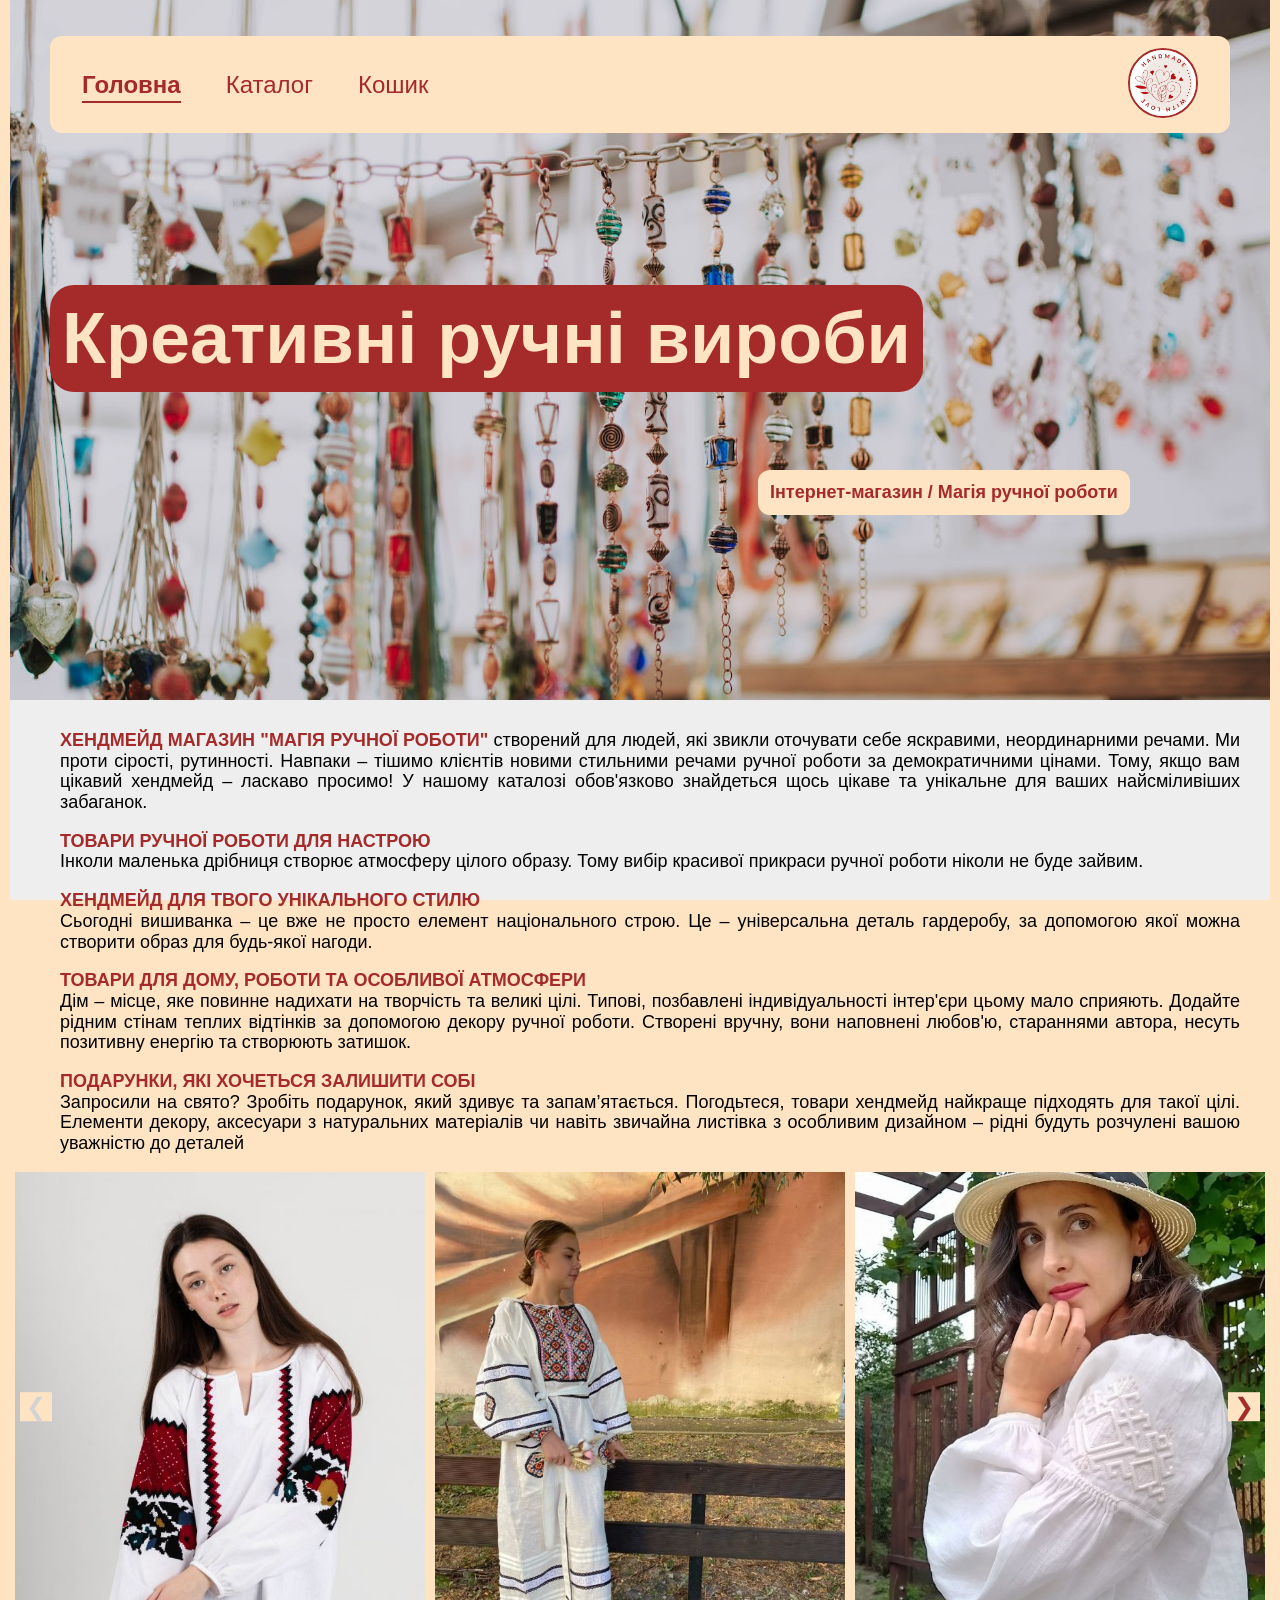
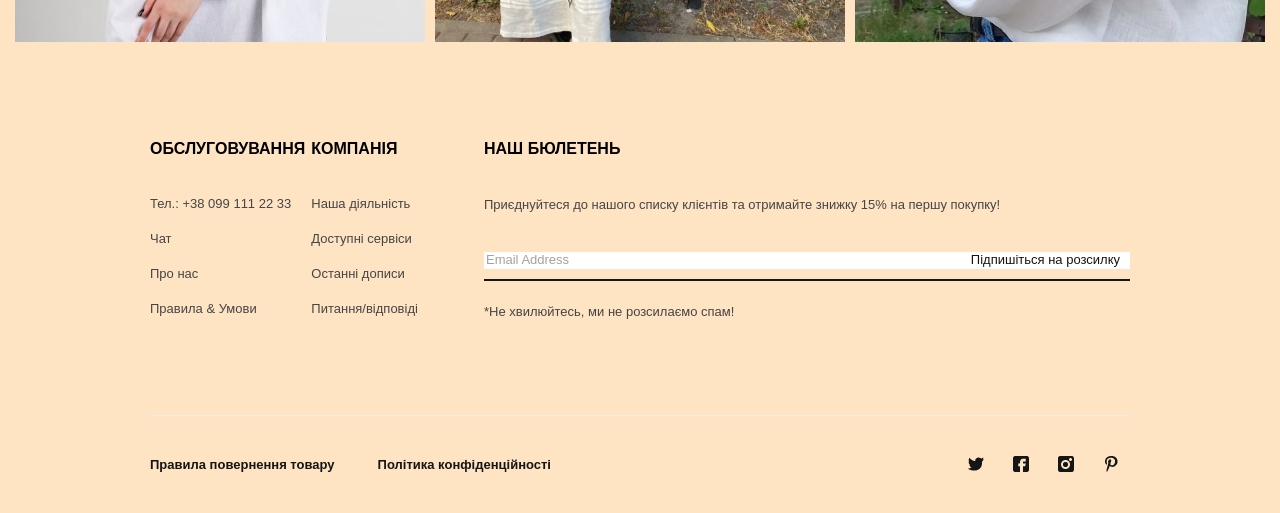
==== commit be0b5b3d: "add slider & some products" ====
--- a/app/index.html
+++ b/app/index.html
@@ -125,24 +125,31 @@
 
       <section class="banners">
         <div class="carousel">
-          <div class="carousel-container">
-            <div class="carousel-item"><img class="carousel-img" src="./img/handmade_slide1.jpg" alt="Slide 1"></div>
-            <div class="carousel-item"><img class="carousel-img" src="./img/handmade_slide2.jpg" alt="Slide 2"></div>
-            <div class="carousel-item"><img class="carousel-img" src="./img/handmade_slide3.jpg" alt="Slide 3"></div>
-            <div class="carousel-item"><img class="carousel-img" src="./img/handmade_slide4.jpg" alt="Slide 4"></div>
-            <div class="carousel-item"><img class="carousel-img" src="./img/handmade_slide5.jpg" alt="Slide 5"></div>
-            <div class="carousel-item"><img class="carousel-img" src="./img/handmade_slide6.jpg" alt="Slide 6"></div>
-            <div class="carousel-item"><img class="carousel-img" src="./img/handmade_slide7.jpg" alt="Slide 7"></div>
-            <div class="carousel-item"><img class="carousel-img" src="./img/handmade_slide8.jpg" alt="Slide 8"></div>
-            <div class="carousel-item"><img class="carousel-img" src="./img/handmade_slide9.jpg" alt="Slide 9"></div>
-            <div class="carousel-item"><img class="carousel-img" src="./img/handmade_slide10.jpg" alt="Slide 10"></div>
-            <div class="carousel-item"><img class="carousel-img" src="./img/handmade_slide11.jpg" alt="Slide 11"></div>
-            <div class="carousel-item"><img class="carousel-img" src="./img/handmade_slide12.jpg" alt="Slide 12"></div>
-            <div class="carousel-item"><img class="carousel-img" src="./img/handmade_slide13.jpg" alt="Slide 13"></div>
-            <div class="carousel-item"><img class="carousel-img" src="./img/handmade_slide14.jpg" alt="Slide 14"></div>
-            <div class="carousel-item"><img class="carousel-img" src="./img/handmade_slide15.jpg" alt="Slide 15"></div>
-          </div>
-          <!-- <div class="carousel-dots"></div> -->
+          <a href="./catalog.html">
+            <div class="carousel-container">
+              <div class="carousel-item"><img class="carousel-img" src="./img/handmade_slide1.jpg" alt="Slide 1"></div>
+              <div class="carousel-item"><img class="carousel-img" src="./img/handmade_slide2.jpg" alt="Slide 2"></div>
+              <div class="carousel-item"><img class="carousel-img" src="./img/handmade_slide3.jpg" alt="Slide 3"></div>
+              <div class="carousel-item"><img class="carousel-img" src="./img/handmade_slide4.jpg" alt="Slide 4"></div>
+              <div class="carousel-item"><img class="carousel-img" src="./img/handmade_slide5.jpg" alt="Slide 5"></div>
+              <div class="carousel-item"><img class="carousel-img" src="./img/handmade_slide6.jpg" alt="Slide 6"></div>
+              <div class="carousel-item"><img class="carousel-img" src="./img/handmade_slide7.jpg" alt="Slide 7"></div>
+              <div class="carousel-item"><img class="carousel-img" src="./img/handmade_slide8.jpg" alt="Slide 8"></div>
+              <div class="carousel-item"><img class="carousel-img" src="./img/handmade_slide9.jpg" alt="Slide 9"></div>
+              <div class="carousel-item"><img class="carousel-img" src="./img/handmade_slide10.jpg" alt="Slide 10">
+              </div>
+              <div class="carousel-item"><img class="carousel-img" src="./img/handmade_slide11.jpg" alt="Slide 11">
+              </div>
+              <div class="carousel-item"><img class="carousel-img" src="./img/handmade_slide12.jpg" alt="Slide 12">
+              </div>
+              <div class="carousel-item"><img class="carousel-img" src="./img/handmade_slide13.jpg" alt="Slide 13">
+              </div>
+              <div class="carousel-item"><img class="carousel-img" src="./img/handmade_slide14.jpg" alt="Slide 14">
+              </div>
+              <div class="carousel-item"><img class="carousel-img" src="./img/handmade_slide15.jpg" alt="Slide 15">
+              </div>
+            </div>
+          </a>
           <button class="carousel-prev">❮</button>
           <button class="carousel-next">❯</button>
         </div>
@@ -173,7 +180,7 @@
 
     </main>
 
-    <!-- <footer class="footer">
+    <footer class="footer">
       <div class="container footer__container">
         <div class="footer__content">
           <div class="footer__top">
@@ -233,7 +240,7 @@
           </div>
         </div>
       </div>
-    </footer> -->
+    </footer>
 
   </div>
 
@@ -244,30 +251,30 @@
     const container = document.querySelector('.carousel-container');
 
     function showSlide(index) {
-        if (index < 0) {
-            currentIndex = totalItems - 3;
-        } else if (index >= totalItems - 2) {
-            currentIndex = 0;
-        } else {
-            currentIndex = index;
-        }
-
-        const newTransformValue = -currentIndex * (100 / 5) + '%';
-        container.style.transform = 'translateX(' + newTransformValue + ')';
-        updateButtons();
+      if (index < 0) {
+        currentIndex = totalItems - 3;
+      } else if (index >= totalItems - 2) {
+        currentIndex = 0;
+      } else {
+        currentIndex = index;
+      }
+
+      const newTransformValue = -currentIndex * (100 / 5) + '%';
+      container.style.transform = 'translateX(' + newTransformValue + ')';
+      updateButtons();
     }
 
     function nextSlide() {
-        showSlide(currentIndex + 1);
+      showSlide(currentIndex + 1);
     }
 
     function prevSlide() {
-        showSlide(currentIndex - 1);
+      showSlide(currentIndex - 1);
     }
 
     function updateButtons() {
-        document.querySelector('.carousel-prev').disabled = currentIndex === 0;
-        document.querySelector('.carousel-next').disabled = currentIndex >= totalItems - 11;
+      document.querySelector('.carousel-prev').disabled = currentIndex === 0;
+      document.querySelector('.carousel-next').disabled = currentIndex >= totalItems - 11;
     }
 
     document.querySelector('.carousel-prev').addEventListener('click', prevSlide);
--- a/app/css/main.min.css
+++ b/app/css/main.min.css
@@ -1,2 +1,2 @@
-@charset "UTF-8";@font-face{font-family:swiper-icons;src:url("data:application/font-woff;charset=utf-8;base64, [base64]//wADZ2x5ZgAAAywAAADMAAAD2MHtryVoZWFkAAABbAAAADAAAAA2E2+eoWhoZWEAAAGcAAAAHwAAACQC9gDzaG10eAAAAigAAAAZAAAArgJkABFsb2NhAAAC0AAAAFoAAABaFQAUGG1heHAAAAG8AAAAHwAAACAAcABAbmFtZQAAA/gAAAE5AAACXvFdBwlwb3N0AAAFNAAAAGIAAACE5s74hXjaY2BkYGAAYpf5Hu/j+W2+MnAzMYDAzaX6QjD6/4//Bxj5GA8AuRwMYGkAPywL13jaY2BkYGA88P8Agx4j+/8fQDYfA1AEBWgDAIB2BOoAeNpjYGRgYNBh4GdgYgABEMnIABJzYNADCQAACWgAsQB42mNgYfzCOIGBlYGB0YcxjYGBwR1Kf2WQZGhhYGBiYGVmgAFGBiQQkOaawtDAoMBQxXjg/wEGPcYDDA4wNUA2CCgwsAAAO4EL6gAAeNpj2M0gyAACqxgGNWBkZ2D4/wMA+xkDdgAAAHjaY2BgYGaAYBkGRgYQiAHyGMF8FgYHIM3DwMHABGQrMOgyWDLEM1T9/w8UBfEMgLzE////P/5//f/V/xv+r4eaAAeMbAxwIUYmIMHEgKYAYjUcsDAwsLKxc3BycfPw8jEQA/[base64]/uznmfPFBNODM2K7MTQ45YEAZqGP81AmGGcF3iPqOop0r1SPTaTbVkfUe4HXj97wYE+yNwWYxwWu4v1ugWHgo3S1XdZEVqWM7ET0cfnLGxWfkgR42o2PvWrDMBSFj/IHLaF0zKjRgdiVMwScNRAoWUoH78Y2icB/yIY09An6AH2Bdu/UB+yxopYshQiEvnvu0dURgDt8QeC8PDw7Fpji3fEA4z/PEJ6YOB5hKh4dj3EvXhxPqH/SKUY3rJ7srZ4FZnh1PMAtPhwP6fl2PMJMPDgeQ4rY8YT6Gzao0eAEA409DuggmTnFnOcSCiEiLMgxCiTI6Cq5DZUd3Qmp10vO0LaLTd2cjN4fOumlc7lUYbSQcZFkutRG7g6JKZKy0RmdLY680CDnEJ+UMkpFFe1RN7nxdVpXrC4aTtnaurOnYercZg2YVmLN/d/gczfEimrE/fs/bOuq29Zmn8tloORaXgZgGa78yO9/cnXm2BpaGvq25Dv9S4E9+5SIc9PqupJKhYFSSl47+Qcr1mYNAAAAeNptw0cKwkAAAMDZJA8Q7OUJvkLsPfZ6zFVERPy8qHh2YER+3i/BP83vIBLLySsoKimrqKqpa2hp6+jq6RsYGhmbmJqZSy0sraxtbO3sHRydnEMU4uR6yx7JJXveP7WrDycAAAAAAAH//wACeNpjYGRgYOABYhkgZgJCZgZNBkYGLQZtIJsFLMYAAAw3ALgAeNolizEKgDAQBCchRbC2sFER0YD6qVQiBCv/H9ezGI6Z5XBAw8CBK/m5iQQVauVbXLnOrMZv2oLdKFa8Pjuru2hJzGabmOSLzNMzvutpB3N42mNgZGBg4GKQYzBhYMxJLMlj4GBgAYow/P/PAJJhLM6sSoWKfWCAAwDAjgbRAAB42mNgYGBkAIIbCZo5IPrmUn0hGA0AO8EFTQAA") format("woff");font-weight:400;font-style:normal}:root{--swiper-theme-color:#007aff;--swiper-navigation-size:44px;--color-black:#000;--color-white:#fff;--color-dark:#151515;--quill-gray:#e5e5e3;--color-gray:#858585;--color-tundora:#454545}.swiper-container{margin-left:auto;margin-right:auto;position:relative;overflow:hidden;list-style:none;padding:0;z-index:1}.swiper-container-vertical>.swiper-wrapper{flex-direction:column}.swiper-wrapper{position:relative;width:100%;height:100%;z-index:1;display:flex;transition-property:transform;box-sizing:content-box}.swiper-container-android .swiper-slide,.swiper-wrapper{transform:translate3d(0,0,0)}.swiper-container-multirow>.swiper-wrapper{flex-wrap:wrap}.swiper-container-multirow-column>.swiper-wrapper{flex-wrap:wrap;flex-direction:column}.swiper-container-free-mode>.swiper-wrapper{transition-timing-function:ease-out;margin:0 auto}.swiper-slide{flex-shrink:0;width:100%;height:100%;position:relative;transition-property:transform}.swiper-slide-invisible-blank{visibility:hidden}.swiper-container-autoheight,.swiper-container-autoheight .swiper-slide{height:auto}.swiper-container-autoheight .swiper-wrapper{align-items:flex-start;transition-property:transform,height}.swiper-container-3d{perspective:1200px}.swiper-container-3d .swiper-cube-shadow,.swiper-container-3d .swiper-slide,.swiper-container-3d .swiper-slide-shadow-bottom,.swiper-container-3d .swiper-slide-shadow-left,.swiper-container-3d .swiper-slide-shadow-right,.swiper-container-3d .swiper-slide-shadow-top,.swiper-container-3d .swiper-wrapper{transform-style:preserve-3d}.swiper-container-3d .swiper-slide-shadow-bottom,.swiper-container-3d .swiper-slide-shadow-left,.swiper-container-3d .swiper-slide-shadow-right,.swiper-container-3d .swiper-slide-shadow-top{position:absolute;left:0;top:0;width:100%;height:100%;pointer-events:none;z-index:10}.swiper-container-3d .swiper-slide-shadow-left{background-image:linear-gradient(to left,rgba(0,0,0,.5),rgba(0,0,0,0))}.swiper-container-3d .swiper-slide-shadow-right{background-image:linear-gradient(to right,rgba(0,0,0,.5),rgba(0,0,0,0))}.swiper-container-3d .swiper-slide-shadow-top{background-image:linear-gradient(to top,rgba(0,0,0,.5),rgba(0,0,0,0))}.swiper-container-3d .swiper-slide-shadow-bottom{background-image:linear-gradient(to bottom,rgba(0,0,0,.5),rgba(0,0,0,0))}.swiper-container-css-mode>.swiper-wrapper{overflow:auto;scrollbar-width:none;-ms-overflow-style:none}.swiper-container-css-mode>.swiper-wrapper::-webkit-scrollbar{display:none}.swiper-container-css-mode>.swiper-wrapper>.swiper-slide{scroll-snap-align:start start}.swiper-container-horizontal.swiper-container-css-mode>.swiper-wrapper{scroll-snap-type:x mandatory}.swiper-container-vertical.swiper-container-css-mode>.swiper-wrapper{scroll-snap-type:y mandatory}.swiper-button-next,.swiper-button-prev{position:absolute;top:50%;width:calc(var(--swiper-navigation-size)/ 44 * 27);height:var(--swiper-navigation-size);margin-top:calc(-1 * var(--swiper-navigation-size)/ 2);z-index:10;cursor:pointer;display:flex;align-items:center;justify-content:center;color:var(--swiper-navigation-color,var(--swiper-theme-color))}.swiper-button-next.swiper-button-disabled,.swiper-button-prev.swiper-button-disabled{opacity:.35;cursor:auto;pointer-events:none}.swiper-button-next:after,.swiper-button-prev:after{font-family:swiper-icons;font-size:var(--swiper-navigation-size);text-transform:none!important;letter-spacing:0;text-transform:none;font-variant:initial}.swiper-button-prev,.swiper-container-rtl .swiper-button-next{left:10px;right:auto}.swiper-button-prev:after,.swiper-container-rtl .swiper-button-next:after{content:'prev'}.swiper-button-next,.swiper-container-rtl .swiper-button-prev{right:10px;left:auto}.swiper-button-next:after,.swiper-container-rtl .swiper-button-prev:after{content:'next'}.swiper-button-next.swiper-button-white,.swiper-button-prev.swiper-button-white{--swiper-navigation-color:#ffffff}.swiper-button-next.swiper-button-black,.swiper-button-prev.swiper-button-black{--swiper-navigation-color:#000000}.swiper-button-lock{display:none}.swiper-pagination{position:absolute;text-align:center;transition:opacity .3s;transform:translate3d(0,0,0);z-index:10}.swiper-pagination.swiper-pagination-hidden{opacity:0}.swiper-container-horizontal>.swiper-pagination-bullets,.swiper-pagination-custom,.swiper-pagination-fraction{bottom:10px;left:0;width:100%}.swiper-pagination-bullets-dynamic{overflow:hidden;font-size:0}.swiper-pagination-bullets-dynamic .swiper-pagination-bullet{transform:scale(.33);position:relative}.swiper-pagination-bullets-dynamic .swiper-pagination-bullet-active,.swiper-pagination-bullets-dynamic .swiper-pagination-bullet-active-main{transform:scale(1)}.swiper-pagination-bullets-dynamic .swiper-pagination-bullet-active-prev{transform:scale(.66)}.swiper-pagination-bullets-dynamic .swiper-pagination-bullet-active-prev-prev{transform:scale(.33)}.swiper-pagination-bullets-dynamic .swiper-pagination-bullet-active-next{transform:scale(.66)}.swiper-pagination-bullets-dynamic .swiper-pagination-bullet-active-next-next{transform:scale(.33)}.swiper-pagination-bullet{width:8px;height:8px;display:inline-block;border-radius:100%;background:#000;opacity:.2}button.swiper-pagination-bullet{border:none;margin:0;padding:0;box-shadow:none;-webkit-appearance:none;-moz-appearance:none;appearance:none}.swiper-pagination-clickable .swiper-pagination-bullet{cursor:pointer}.swiper-pagination-bullet-active{opacity:1;background:var(--swiper-pagination-color,var(--swiper-theme-color))}.swiper-container-vertical>.swiper-pagination-bullets{right:10px;top:50%;transform:translate3d(0,-50%,0)}.swiper-container-vertical>.swiper-pagination-bullets .swiper-pagination-bullet{margin:6px 0;display:block}.swiper-container-vertical>.swiper-pagination-bullets.swiper-pagination-bullets-dynamic{top:50%;transform:translateY(-50%);width:8px}.swiper-container-vertical>.swiper-pagination-bullets.swiper-pagination-bullets-dynamic .swiper-pagination-bullet{display:inline-block;transition:transform .2s,top .2s}.swiper-container-horizontal>.swiper-pagination-bullets .swiper-pagination-bullet{margin:0 4px}.swiper-container-horizontal>.swiper-pagination-bullets.swiper-pagination-bullets-dynamic{left:50%;transform:translateX(-50%);white-space:nowrap}.swiper-container-horizontal>.swiper-pagination-bullets.swiper-pagination-bullets-dynamic .swiper-pagination-bullet{transition:transform .2s,left .2s}.swiper-container-horizontal.swiper-container-rtl>.swiper-pagination-bullets-dynamic .swiper-pagination-bullet{transition:transform .2s,right .2s}.swiper-pagination-progressbar{background:rgba(0,0,0,.25);position:absolute}.swiper-pagination-progressbar .swiper-pagination-progressbar-fill{background:var(--swiper-pagination-color,var(--swiper-theme-color));position:absolute;left:0;top:0;width:100%;height:100%;transform:scale(0);transform-origin:left top}.swiper-container-rtl .swiper-pagination-progressbar .swiper-pagination-progressbar-fill{transform-origin:right top}.swiper-container-horizontal>.swiper-pagination-progressbar,.swiper-container-vertical>.swiper-pagination-progressbar.swiper-pagination-progressbar-opposite{width:100%;height:4px;left:0;top:0}.swiper-container-horizontal>.swiper-pagination-progressbar.swiper-pagination-progressbar-opposite,.swiper-container-vertical>.swiper-pagination-progressbar{width:4px;height:100%;left:0;top:0}.swiper-pagination-white{--swiper-pagination-color:#ffffff}.swiper-pagination-black{--swiper-pagination-color:#000000}.swiper-pagination-lock{display:none}.swiper-scrollbar{border-radius:10px;position:relative;-ms-touch-action:none;background:rgba(0,0,0,.1)}.swiper-container-horizontal>.swiper-scrollbar{position:absolute;left:1%;bottom:3px;z-index:50;height:5px;width:98%}.swiper-container-vertical>.swiper-scrollbar{position:absolute;right:3px;top:1%;z-index:50;width:5px;height:98%}.swiper-scrollbar-drag{height:100%;width:100%;position:relative;background:rgba(0,0,0,.5);border-radius:10px;left:0;top:0}.swiper-scrollbar-cursor-drag{cursor:move}.swiper-scrollbar-lock{display:none}.swiper-zoom-container{width:100%;height:100%;display:flex;justify-content:center;align-items:center;text-align:center}.swiper-zoom-container>canvas,.swiper-zoom-container>img,.swiper-zoom-container>svg{max-width:100%;max-height:100%;object-fit:contain}.swiper-slide-zoomed{cursor:move}.swiper-lazy-preloader{width:42px;height:42px;position:absolute;left:50%;top:50%;margin-left:-21px;margin-top:-21px;z-index:10;transform-origin:50%;animation:1s linear infinite swiper-preloader-spin;box-sizing:border-box;border:4px solid var(--swiper-preloader-color,var(--swiper-theme-color));border-radius:50%;border-top-color:transparent}.swiper-lazy-preloader-white{--swiper-preloader-color:#fff}.swiper-lazy-preloader-black{--swiper-preloader-color:#000}@keyframes swiper-preloader-spin{100%{transform:rotate(360deg)}}.swiper-container .swiper-notification{position:absolute;left:0;top:0;pointer-events:none;opacity:0;z-index:-1000}.swiper-container-fade.swiper-container-free-mode .swiper-slide{transition-timing-function:ease-out}.swiper-container-fade .swiper-slide{pointer-events:none;transition-property:opacity}.swiper-container-fade .swiper-slide .swiper-slide{pointer-events:none}.swiper-container-fade .swiper-slide-active,.swiper-container-fade .swiper-slide-active .swiper-slide-active{pointer-events:auto}.swiper-container-cube{overflow:visible}.swiper-container-cube .swiper-slide{pointer-events:none;-webkit-backface-visibility:hidden;backface-visibility:hidden;z-index:1;visibility:hidden;transform-origin:0 0;width:100%;height:100%}.swiper-container-cube .swiper-slide .swiper-slide{pointer-events:none}.swiper-container-cube.swiper-container-rtl .swiper-slide{transform-origin:100% 0}.swiper-container-cube .swiper-slide-active,.swiper-container-cube .swiper-slide-active .swiper-slide-active{pointer-events:auto}.swiper-container-cube .swiper-slide-active,.swiper-container-cube .swiper-slide-next,.swiper-container-cube .swiper-slide-next+.swiper-slide,.swiper-container-cube .swiper-slide-prev{pointer-events:auto;visibility:visible}.swiper-container-cube .swiper-slide-shadow-bottom,.swiper-container-cube .swiper-slide-shadow-left,.swiper-container-cube .swiper-slide-shadow-right,.swiper-container-cube .swiper-slide-shadow-top{z-index:0;-webkit-backface-visibility:hidden;backface-visibility:hidden}.swiper-container-cube .swiper-cube-shadow{position:absolute;left:0;bottom:0;width:100%;height:100%;background:#000;opacity:.6;-webkit-filter:blur(50px);filter:blur(50px);z-index:0}.swiper-container-flip{overflow:visible}.swiper-container-flip .swiper-slide{pointer-events:none;-webkit-backface-visibility:hidden;backface-visibility:hidden;z-index:1}.swiper-container-flip .swiper-slide .swiper-slide{pointer-events:none}.swiper-container-flip .swiper-slide-active,.swiper-container-flip .swiper-slide-active .swiper-slide-active{pointer-events:auto}.swiper-container-flip .swiper-slide-shadow-bottom,.swiper-container-flip .swiper-slide-shadow-left,.swiper-container-flip .swiper-slide-shadow-right,.swiper-container-flip .swiper-slide-shadow-top{z-index:0;-webkit-backface-visibility:hidden;backface-visibility:hidden}[data-simplebar]{position:relative;flex-direction:column;flex-wrap:wrap;justify-content:flex-start;align-content:flex-start;align-items:flex-start}.simplebar-wrapper{overflow:hidden;width:inherit;height:inherit;max-width:inherit;max-height:inherit}.simplebar-mask{direction:inherit;position:absolute;overflow:hidden;padding:0;margin:0;left:0;top:0;bottom:0;right:0;width:auto!important;height:auto!important;z-index:0}.simplebar-offset{direction:inherit!important;box-sizing:inherit!important;resize:none!important;position:absolute;top:0;left:0;bottom:0;right:0;padding:0;margin:0;-webkit-overflow-scrolling:touch}.simplebar-content-wrapper{direction:inherit;box-sizing:border-box!important;position:relative;display:block;height:100%;width:auto;max-width:100%;max-height:100%;overflow:auto;scrollbar-width:none;-ms-overflow-style:none}.simplebar-content-wrapper::-webkit-scrollbar,.simplebar-hide-scrollbar::-webkit-scrollbar{display:none;width:0;height:0}.simplebar-content:after,.simplebar-content:before{content:' ';display:table}.simplebar-placeholder{max-height:100%;max-width:100%;width:100%;pointer-events:none}.simplebar-height-auto-observer-wrapper{box-sizing:inherit!important;height:100%;width:100%;max-width:1px;position:relative;float:left;max-height:1px;overflow:hidden;z-index:-1;padding:0;margin:0;pointer-events:none;flex-grow:inherit;flex-shrink:0;flex-basis:0}.simplebar-height-auto-observer{box-sizing:inherit;display:block;opacity:0;position:absolute;top:0;left:0;height:1000%;width:1000%;min-height:1px;min-width:1px;overflow:hidden;pointer-events:none;z-index:-1}.simplebar-track{z-index:1;position:absolute;right:0;bottom:0;pointer-events:none;overflow:hidden}[data-simplebar].simplebar-dragging,[data-simplebar].simplebar-dragging .simplebar-content{pointer-events:none;-webkit-touch-callout:none;-webkit-user-select:none;-khtml-user-select:none;-moz-user-select:none;-ms-user-select:none;user-select:none}[data-simplebar].simplebar-dragging .simplebar-track{pointer-events:all}.simplebar-scrollbar{position:absolute;left:0;right:0;min-height:10px}.simplebar-scrollbar.simplebar-visible:before{opacity:.5;transition-delay:0s;transition-duration:0s}.simplebar-track.simplebar-vertical{top:0;width:11px}.simplebar-scrollbar:before{position:absolute;content:'';background:#000;border-radius:7px;opacity:0;transition:opacity .2s linear .5s;top:2px;bottom:2px;left:2px;right:2px}.simplebar-track.simplebar-horizontal{left:0;height:11px}.simplebar-track.simplebar-horizontal .simplebar-scrollbar{right:auto;left:0;top:0;bottom:0;min-height:0;min-width:10px;width:auto}[data-simplebar-direction=rtl] .simplebar-track.simplebar-vertical{right:auto;left:0}.simplebar-dummy-scrollbar-size{direction:rtl;position:fixed;opacity:0;visibility:hidden;height:500px;width:500px;overflow-y:hidden;overflow-x:scroll;-ms-overflow-style:scrollbar!important}.simplebar-dummy-scrollbar-size>div{width:200%;height:200%;margin:10px 0}.simplebar-hide-scrollbar{position:fixed;left:0;visibility:hidden;overflow-y:scroll;scrollbar-width:none;-ms-overflow-style:none}@font-face{font-family:Jost-Bold;src:url(../fonts/Jost-Bold.woff2) format("woff2"),url(../Jost-Bold.woff) format("woff");font-weight:400;font-display:swap;font-style:normal}@font-face{font-family:Jost-Medium;src:url(../fonts/Jost-Medium.woff2) format("woff2"),url(../Jost-Medium.woff) format("woff");font-weight:400;font-display:swap;font-style:normal}/*! normalize.css v8.0.1 | MIT License | github.com/necolas/normalize.css */html{line-height:1.15;-webkit-text-size-adjust:100%;box-sizing:border-box}details,main{display:block}h1{font-size:2em;margin:.67em 0}hr{box-sizing:content-box;height:0;overflow:visible}code,kbd,pre,samp{font-family:monospace,monospace;font-size:1em}a{background-color:transparent;text-decoration:none;color:inherit}abbr[title]{border-bottom:none;text-decoration:underline;-webkit-text-decoration:underline dotted;text-decoration:underline dotted}b,strong{font-weight:bolder}small{font-size:80%}sub,sup{font-size:75%;line-height:0;position:relative;vertical-align:baseline}sub{bottom:-.25em}sup{top:-.5em}img{border-style:none;max-width:100%}button,input,optgroup,select,textarea{font-family:inherit;font-size:100%;line-height:1.15;margin:0}button,input{overflow:visible}button,select{text-transform:none}[type=button],[type=reset],[type=submit],button{-webkit-appearance:button}[type=button]::-moz-focus-inner,[type=reset]::-moz-focus-inner,[type=submit]::-moz-focus-inner,button::-moz-focus-inner{border-style:none;padding:0}[type=button]:-moz-focusring,[type=reset]:-moz-focusring,[type=submit]:-moz-focusring,button:-moz-focusring{outline:ButtonText dotted 1px}fieldset{padding:.35em .75em .625em}legend{box-sizing:border-box;color:inherit;display:table;max-width:100%;padding:0;white-space:normal}progress{vertical-align:baseline}textarea{overflow:auto}[type=checkbox],[type=radio]{box-sizing:border-box;padding:0}[type=number]::-webkit-inner-spin-button,[type=number]::-webkit-outer-spin-button{height:auto}[type=search]{-webkit-appearance:textfield;outline-offset:-2px}[type=search]::-webkit-search-decoration{-webkit-appearance:none}::-webkit-file-upload-button{-webkit-appearance:button;font:inherit}summary{display:list-item}[hidden],template{display:none}*,::after,::before{box-sizing:inherit}body{overflow-anchor:none;margin:0;font-family:Jost,sans-serif;font-weight:500;color:var(--color-dark);background-color:var(--color-white)}ul{list-style:none;margin:0;padding:0}.is-outer{position:relative!important;left:-9999px!important}.site-container{overflow:hidden}.stop-scroll{position:fixed;left:0;top:0;overflow:hidden;width:100%;height:100vh}.is-hidden{display:none!important}.for-mobile{display:none}@media (max-width:1024px){.for-mobile{display:block}}.error{border:2px solid #ff4019!important}.visually-hidden{position:absolute!important;clip:rect(1px 1px 1px 1px);clip:rect(1px,1px,1px,1px);padding:0!important;border:0!important;height:1px!important;width:1px!important;overflow:hidden}.btn-reset{border:none;padding:0;background:0 0;cursor:pointer}.container{margin:0 auto;padding:0 40px}@media (max-width:576px){.container{padding:0 15px}}.js-focus-visible :focus:not(.focus-visible){outline:0}.main-link{position:relative;font-size:15px;color:var(--color-dark)}.main-link::before{content:"";position:absolute;left:0;bottom:-5px;width:100%;height:2px;background-color:currentColor;opacity:0;transition:opacity .15s}.main-link:hover::before{opacity:1;transition:opacity .15s}.main-link--white{color:var(--color-white)}.container-narrow{max-width:1406px}.to-top{position:fixed;right:2%;bottom:5%;display:inline-flex;align-items:center;justify-content:center;border-radius:100%;padding:14px 18px;width:48px;height:48px;box-shadow:0 5px 30px rgba(0,0,0,.1);background-color:var(--color-white);transition:transform .3s}.to-top:hover{transform:rotate(360deg);transition:transform .3s}.header{position:absolute;left:0;top:0;z-index:100;width:100%}.header__container{display:flex;align-items:center;justify-content:space-between;padding-top:36px;padding-bottom:36px}.header__shop-nav{margin-left:250px}.logo{display:inline-block;width:117px;height:22px}.logo svg{display:block;width:100%;height:100%;fill:var(--color-dark);-o-object-fit:cover;object-fit:cover}@media (max-width:576px){.logo{width:90px;height:18px}.catalog-header{padding-top:0}}.free-delivery{position:absolute;left:0;top:0;z-index:120;display:flex;align-items:center;justify-content:center;width:100%;height:40px;font-size:10px;text-transform:uppercase;color:var(--color-white);background-color:#111}.free-delivery__btn{position:absolute;right:40px;top:50%;width:12px;height:12px;transform:translateY(-50%)}.free-delivery__btn svg{display:block;width:100%;height:100%;fill:var(--color-white)}@media (max-width:576px){.free-delivery{display:none}}.card-page .header{padding-top:0}.nav__close{display:none}@media (max-width:1200px){.header__shop-nav{margin-left:0}.nav__close{position:absolute;right:10%;top:4%;display:block}.nav{position:fixed;left:-150vw;top:0;padding:10% 0;width:80%;height:100vh;background-color:#fff;transition:left .3s}}.burger{position:relative;display:none;width:25px;height:18px}.burger::before{content:"";position:absolute;left:0;top:0;width:100%;height:2px;background-color:var(--color-dark)}.burger::after{content:"";position:absolute;left:0;bottom:0;width:100%;height:2px;background-color:var(--color-dark)}.burger__line{position:absolute;left:0;top:50%;width:100%;height:2px;background-color:var(--color-dark);transform:translateY(-50%)}@media (max-width:1200px){.burger{display:block}}.nav{display:flex;background-color:bisque;width:100%;padding-inline:32px;padding-top:12px;padding-bottom:12px;border-radius:12px;justify-content:space-between;align-items:center}.nav__list{display:flex}.nav__item:not(:last-child){margin-right:45px}.nav__link{color:brown;font-size:24px}.nav__link--current{color:brown;font-weight:700;font-size:24px}.nav__link--current::before{opacity:1;transition:opacity .15s}@media (max-width:1200px){.nav__list{display:block}.nav__item:not(:last-child){margin-right:0}.nav__link--current::before,.nav__link:hover::before{opacity:0}.nav__link{display:inline-block;border-bottom:1px solid #bfbfbf;padding:10px 10%;width:100%;font-size:19px}}.nav--visible{left:0;transition:left .3s}.logo-img{width:70px;border-radius:50%;border:2px solid brown}.shop-nav{display:flex;align-items:center}.shop-nav__item:not(:last-child){margin-right:25px}.shop-nav__link{display:inline-block;width:16px;height:16px;background-position:center;background-size:cover;background-repeat:no-repeat;transition:opacity .3s}.shop-nav__link:hover{opacity:.7;transition:opacity .3s}.shop-nav__link--user{background-image:url(../img/user.png)}.cart{width:auto;height:auto}.cart__icon{display:inline-block;width:16px;height:16px;background-image:url(../img/cart.png);background-position:center;background-size:cover;background-repeat:no-repeat}.search-form__btn{display:inline-block;width:16px;height:16px;background-image:url(../img/search.png);background-position:center;background-size:cover;background-repeat:no-repeat;transition:opacity .3s}.search-form__btn:hover{opacity:.7;transition:opacity .3s}.quantity{display:inline-flex;align-items:center;border-radius:25px;padding:0 5px;height:16px;font-weight:700;font-size:10px;color:var(--color-white);background-color:var(--color-dark)}.hero{position:relative;background-image:url(../img/handmade_title.jpg);background-size:cover;overflow:hidden;width:100%}.hero::before{content:"";position:absolute;left:0;right:0;top:0;bottom:0;background-color:rgba(var(--color-black),.05)}.hero__container{position:relative;height:100%}.hero__title{margin-top:10%;padding:12px;font-weight:700;font-size:72px;color:bisque;background-color:brown;border-radius:24px}@media (max-width:1200px){.hero__title{max-width:500px;font-size:50px}}@media (max-width:576px){.shop-nav__item:not(:last-child){margin-right:15px}.hero__title{font-size:45px}}.hero__descr{font-size:18px;font-weight:600;color:brown;background-color:bisque;margin-left:60%;padding:12px;border-radius:12px}.hero__image{position:absolute;right:273px;bottom:0;width:100%;max-height:90%}@media (max-width:768px){.hero__image{display:none}}.hero__content{display:flex;flex-direction:column;align-items:flex-start;justify-content:center;height:100%}@media (max-width:1700px){.hero{height:700px}}@media (max-width:1200px){.hero__descr{font-size:14px}.hero__image{right:0;width:350px}.hero__content{padding:0}.hero{height:600px;min-height:auto}}.banner-slider{overflow:hidden;width:100%;height:100%}.banner-slider .swiper-slide{height:100%}.banner-pag,.hero-pag{left:50%;bottom:46px;transform:translateX(-50%)}.banner-pag .swiper-pagination-bullet,.hero-pag .swiper-pagination-bullet{margin:0 12px;width:6px;height:6px;background-color:var(--color-white);opacity:.5}.banner-pag .swiper-pagination-bullet-active,.hero-pag .swiper-pagination-bullet-active{position:relative;background-color:var(--color-dark);opacity:1}.banner-pag .swiper-pagination-bullet-active::before,.hero-pag .swiper-pagination-bullet-active::before{content:"";position:absolute;left:50%;top:50%;z-index:-1;border-radius:100%;width:20px;height:20px;background-color:var(--color-white);transform:translate(-50%,-50%)}.marketing{position:absolute;left:50px;bottom:50px;z-index:10;display:flex;padding:10px;width:280px;box-shadow:0 5px 30px rgba(0,0,0,.1);background-color:var(--color-white);transform:translateX(-150vw);transition:transform .3s}.marketing__text{margin-left:10px}.marketing__image{flex-shrink:0}.marketing__image img{width:100%;height:100%;-o-object-fit:cover;object-fit:cover}.marketing__descr{display:block;margin-bottom:5px;font-size:11px;color:var(--color-gray)}.marketing__title{margin:0 0 7px;padding-right:20px;min-height:34px;font-size:15px}.marketing__when-from{display:block;padding-right:40px;font-size:11px;color:var(--color-gray)}.marketing__close{position:absolute;right:10px;top:10px;padding:0;width:10px;height:10px;background-image:url(../img/close.png);background-position:center;background-size:cover;background-repeat:no-repeat}.marketing--visible{transform:translateX(0);transition:transform .3s}.text__title{color:brown;font-weight:700;text-transform:uppercase}.banners__container{padding-top:50px;padding-bottom:50px}@media (max-width:576px){.marketing{left:15px}.banners__container{padding-bottom:0}}.banners__list{display:flex}@media (max-width:1200px){.banners__list{flex-wrap:wrap}}.banners__item{flex-shrink:0;width:33%}.banners__item:not(:last-child){margin-right:.6%}@media (max-width:1200px){.banners__item{margin-right:0;margin-bottom:20px;width:100%}}.banners-article{padding:54px 45% 54px 60px;min-height:290px}.banners-article__title{margin:0 0 20px;font-size:36px}.banners-article--accs,.banners-article--midseason,.banners-article--summer{position:relative;width:100%;min-height:300px;overflow:hidden}.banners-article--accs::before,.banners-article--midseason::before,.banners-article--summer::before{content:"";position:absolute;top:0;left:0;width:100%;height:100%;background-size:cover;background-position:center;opacity:.2}.banners-article--midseason::before{background-image:url(../img/kantstovar1.jpg)}.banners-article--summer::before{background-image:url(../img/Kupit-kantselyariyu2.jpg)}.banners-article--accs::before{background-image:url(../img/kanctovary3.jpg)}@media (max-width:1200px){.banners-article{padding:50px 20px}}.main-products__container{padding-top:55px;padding-bottom:55px}.main-products__nav{display:flex;justify-content:center;margin-bottom:46px}.main-products__item{margin:0 18px}@media (max-width:576px){.main-products__item{margin:0 10px}}.main-products__btn-center{text-align:center}.main-products__more{display:inline-flex;flex-direction:column;align-items:center;margin-top:95px;font-weight:500;font-size:13px;color:var(--color-gray)}.main-products__more span{display:inline-block;margin-bottom:12px}.main-products__more svg{width:12px;height:21px;fill:var(--color-dark);transition:transform .3s}.main-products__more:hover svg{transform:translateY(5px);transition:transform .3s}.main-products__btn{font-size:24px}.main-products__btn--current::before{opacity:1;transition:opacity .15s}@media (max-width:768px){.banners-article{padding-right:150px}.main-products__btn{font-size:20px}}.products-grid{display:flex;flex-wrap:wrap}.products-grid__item{margin-right:1.8%;margin-bottom:80px;width:18.5%}.products-grid__item:nth-last-child(-n+5){margin-bottom:0}.products-grid__item:nth-child(5n){margin-right:0}@media (max-width:1200px){.main-products__container{padding-bottom:0}.main-products__more{margin-top:0}.products-grid__item:nth-last-child(-n+5){margin-bottom:50px}.products-grid__item:nth-child(5n){margin-right:5%}}@media (max-width:576px){.products-grid__item:nth-last-child(-n+5){margin-bottom:30px}.products-grid__item:nth-child(5n){margin-right:4%}}@media (max-width:1200px){.products-grid__item:nth-child(3n){margin-right:0}.products-grid__item{margin-right:5%;width:30%}}@media (max-width:576px){.products-grid__item:nth-child(3n){margin-right:4%}.products-grid__item:nth-child(2n){margin-right:0}.products-grid__item{margin-right:4%;width:48%}}.product{position:relative;display:flex;flex-direction:column;align-items:center;border:1px solid #bebebe;border-radius:10px;padding:10px}.product__image{position:relative;overflow:hidden;margin-bottom:20px;-o-object-fit:cover;object-fit:cover;transition:transform .3s}.product__sale{position:absolute;left:20px;top:20px;z-index:20;border:2px solid var(--color-dark);padding:4px 10px;font-weight:700;font-size:10px;text-transform:uppercase;color:#111}.product__prop{margin-bottom:10px}.product__title{margin:0 0 8px;font-size:13px;color:var(--color-tundora)}.product__title a::before{content:"";position:absolute;left:0;right:0;top:0;bottom:0}.product__price{font-weight:700;font-size:13px}.product__oldprice{margin-left:5px;font-weight:700;font-size:13px;text-decoration:line-through;color:#959595}.product:hover .product__image{transform:scale(1.1);transition:transform .3s}.product:hover .product-custom__cart,.product:hover .product-custom__price{transform:translateY(-100%);transition:transform .3s}.product-prop{display:inline-block;padding-left:16px;font-weight:700;font-size:10px;text-transform:uppercase;color:#111;background-position:left center;background-repeat:no-repeat}.product-custom{overflow:hidden;height:18px}.product-custom__price{transition:transform .3s}.product-custom .to-cart{font-weight:700;font-size:10px;text-transform:uppercase}.product-custom__cart{text-transform:uppercase;transition:transform .3s}.new{background-image:url(../img/new.png)}.best{background-image:url(../img/best.png)}.shop-banners{padding-top:45px}.shop-banners__container{display:flex;justify-content:space-between;padding:0}@media (max-width:576px){.shop-banners__container{flex-direction:column}}.shop-banner{position:relative;display:flex;flex-direction:column;align-items:center;justify-content:center;padding:50px;width:50%;min-height:420px;color:var(--color-white);background-position:center;background-size:cover;background-repeat:no-repeat;background-color:var(--color-dark)}.shop-banner::before{content:"";position:absolute;left:0;right:0;top:0;bottom:0;background-color:rgba(215,8,8,.1)}.shop-banner__title{position:relative;z-index:1;margin:0 0 20px;font-weight:500;font-size:48px}@media (max-width:1200px){.shop-banner__title{margin-bottom:10px;font-size:40px}.shop-banner{padding:30px;min-height:300px}}@media (max-width:768px){.shop-banner__title{font-size:28px}}.shop-banner__text{position:relative;z-index:1}.shop-banner--men{background-image:url(../img/banner-1.jpg)}.shop-banner--women{background-image:url(../img/banner-2.jpg)}.hero-catalog{padding-top:130px}.hero-catalog__slider{position:relative;overflow:hidden;width:100%;background-color:#f8f8f8}.hero-catalog__container{position:relative}@media (max-width:576px){.shop-banner{width:100%;min-height:250px}.hero-catalog{padding-top:70px}}.catalog-slide{padding:108px}.catalog-slide__title{margin:0 0 15px;max-width:375px;font-weight:700;font-size:36px}.catalog-slide__descr{margin:0 0 40px;max-width:390px;font-size:15px;line-height:28px;color:var(--color-tundora)}.catalog-slide__btns{display:flex;align-items:center}@media (max-width:576px){.catalog-slide__btns{display:block;padding-bottom:70px}.catalog-slide__link--light{margin-top:20px}}.catalog-slide__image{position:absolute;right:19%;bottom:0}@media (max-width:1200px){.catalog-slide__image{right:7%;display:none;width:25%}}.catalog-slide__link{display:inline-block;padding:16px 43px;font-size:13px}.catalog-slide__link:not(:last-child){margin-right:15px}.catalog-slide__link--dark{border:1px solid var(--color-dark);color:var(--color-white);background-color:var(--color-dark);transition:.3s}.catalog-slide__link--dark:hover,.catalog-slide__link--light{border:1px solid var(--color-dark);color:var(--color-dark);background-color:transparent;transition:.3s}.catalog-slide__link--light:hover{border:1px solid var(--color-dark);color:var(--color-white);background-color:var(--color-dark);transition:.3s}.hero-next-btn,.hero-prev-btn{position:absolute;left:30px;top:50%;z-index:20;display:flex;align-items:center;justify-content:center;border:2px solid var(--color-dark);width:48px;height:48px;color:var(--color-dark);transform:translateY(-50%);transition:background-color .3s}.hero-next-btn svg,.hero-prev-btn svg{width:40px;height:20px;fill:currentColor;transition:fill .3s}.hero-next-btn:hover,.hero-prev-btn:hover{background-color:var(--color-dark);transition:background-color .3s}.hero-next-btn:hover svg,.hero-prev-btn:hover svg{fill:var(--color-white);transition:fill .3s}@media (max-width:768px){.catalog-slide{padding:70px}.hero-next-btn,.hero-prev-btn{left:10px}}@media (max-width:576px){.catalog-slide{padding:20px}.hero-next-btn,.hero-prev-btn{display:none}}.hero-next-btn{left:auto;right:30px}.breadcrumbs__list{display:flex;align-items:center;border-bottom:1px solid #eee;padding-top:36px;padding-bottom:26px}.breadcrumbs__item{position:relative}.breadcrumbs__item:not(:last-child){margin-right:35px}.breadcrumbs__item:not(:last-child)::after{content:"/";position:absolute;right:-20px;top:50%;font-size:10px;text-transform:uppercase;color:var(--color-gray);transform:translateY(-50%)}.breadcrumbs__link{font-size:10px;text-transform:uppercase;color:var(--color-gray);transition:color .3s}.breadcrumbs__link:hover{color:var(--color-dark);transition:color .3s}.breadcrumbs__link--current{color:var(--color-dark)}.breadcrumbs .card-next,.breadcrumbs .card-prev{display:none}.card .breadcrumbs .card-next,.card .breadcrumbs .card-prev{display:inline-block;font-weight:700;font-size:10px;text-transform:uppercase;color:var(--color-gray);transition:color .3s}.card .breadcrumbs .card-next:hover,.card .breadcrumbs .card-prev:hover{color:var(--color-dark);transition:color .3s}.card .breadcrumbs .container{display:flex;align-items:center}.card .breadcrumbs__list{border-bottom:none}.card .card-prev{margin-left:auto}@media (max-width:576px){.card .breadcrumbs .container{flex-wrap:wrap}.card .breadcrumbs__list{margin-bottom:0;width:100%}.card .card-prev{margin-left:0}}.card .card-next{margin-left:20px}.catalog-filters{margin-right:30px;padding-top:27px;padding-right:62px}@media (max-width:1200px){.catalog-filters{width:50%}}@media (max-width:768px){.hero-next-btn{right:10px}.catalog-filters{position:absolute;left:0;top:80px;z-index:30;display:none;padding:30px 40px;width:100%;background:#fff}}.catalog-filters--open{display:block}.catalog-mobile-filters{display:none}@media (max-width:768px){.catalog-mobile-filters{display:inline-flex;align-items:center}.catalog-mobile-filters svg{margin-right:5px;width:20px;height:20px}}.catalog-content{position:relative}.catalog-content .container{display:flex}.hide-filters{margin-bottom:18px;padding-left:24px;font-weight:700;font-size:10px;text-transform:uppercase;background-image:url(../img/cross.png);background-position:left center;background-repeat:no-repeat}.catalog-filter{border-top:1px solid #eee}.catalog-filter__top{display:flex;align-items:center;justify-content:space-between;padding-top:34px;padding-bottom:34px;cursor:pointer;-webkit-user-select:none;-moz-user-select:none;user-select:none}.catalog-filter__caption{display:flex;align-items:center}.catalog-filter__title{display:inline-block;margin:0;font-weight:700;font-size:13px;text-transform:uppercase}.catalog-filter__quantity{margin-left:5px;min-width:16px;transform:translateY(-1px)}.catalog-filter__bottom{display:none;padding-bottom:34px}.catalog-filter__toggle{position:relative;width:12px;height:12px;color:#aaa}.catalog-filter__items{-moz-columns:1;columns:1}.catalog-filter__item{margin-bottom:14px}.catalog-filter:last-child{border-bottom:1px solid #eee}.catalog-filter--open .catalog-filter__bottom{display:block}.catalog-filter--open .catalog-filter__toggle::before{display:none}.custom-checkbox{display:inline-block;cursor:pointer;-webkit-user-select:none;-moz-user-select:none;user-select:none}.custom-checkbox__text{position:relative;padding-left:15px;font-size:13px;color:var(--color-gray);transition:color .3s}.custom-checkbox__text::before{content:"";position:absolute;left:0;top:3px;border:2px solid #aaa;width:11px;height:11px}.custom-checkbox__text::after{content:"✓";position:absolute;left:2px;top:0;color:#aaa}.custom-checkbox__text:hover{color:var(--color-dark);transition:color .3s}.custom-checkbox__input:checked+span{color:var(--color-dark)}.custom-checkbox__input:checked+span::before{border-color:var(--color-dark)}.custom-checkbox__input:checked+span::after{color:var(--color-dark)}.catalog-grid{padding-top:34px;width:987px}.catalog-grid__content{display:grid;grid-template-columns:1fr 1fr 1fr 1fr;gap:16px}.catalog-grid__item{margin-bottom:79px}@media (max-width:1200px){.catalog-grid__content{justify-content:space-between}.catalog-grid__item{margin-right:0!important;margin-bottom:50px;width:47%!important}}@media (max-width:576px){.catalog-grid__item{width:48%!important}}[data-grid-columns="3"] .catalog-grid__item{width:31.3%}[data-grid-columns="3"] .catalog-grid__item:not(:nth-child(3n)){margin-right:3%}[data-grid-columns="3"] .catalog-grid__item:nth-last-child(-n+3){margin-bottom:0}[data-grid-columns="4"] .catalog-grid__item{width:22.7%}[data-grid-columns="4"] .catalog-grid__item:not(:nth-child(4n)){margin-right:3%}[data-grid-columns="4"] .catalog-grid__item:nth-last-child(-n+4){margin-bottom:0}[data-grid-columns="5"] .catalog-grid__item{width:17.6%}[data-grid-columns="5"] .catalog-grid__item:not(:nth-child(5n)){margin-right:3%}[data-grid-columns="5"] .catalog-grid__item:nth-last-child(-n+5){margin-bottom:0}.catalog-props{margin-bottom:15px}.catalog-props__top{display:flex;align-items:center;justify-content:space-between;margin-bottom:26px}.catalog-columns{display:flex;align-items:center;font-weight:700;font-size:10px;text-transform:uppercase}.catalog-columns__text{margin-right:3px}.catalog-columns__list{display:flex;align-items:center}.catalog-columns__item:not(:last-child){margin-right:5px}.catalog-columns__btn{padding:0 5px;font-size:10px;color:var(--color-gray)}.catalog-columns__btn--current,.catalog-columns__btn:hover{color:var(--color-dark)}.catalog-columns__btn--current::before{opacity:1}@media (max-width:1200px){.catalog-columns{display:none}}.catalog-choice{display:none;font-size:0}.catalog-choice__item{margin-right:5px;margin-bottom:5px;border-radius:12px;padding:5px 12px;font-size:13px;color:var(--color-tundora);background-color:#eee;transition:background-color .3s,color .3s}.catalog-choice__item svg{margin-left:5px;width:8px;height:9px;fill:currentColor;pointer-events:none}.catalog-choice__item:hover{color:var(--color-white);background-color:var(--color-dark);transition:background-color .3s,color .3s}.catalog-choice__clear{position:relative;font-weight:500;font-size:13px}.catalog-choice__clear::before{content:"";position:absolute;left:0;bottom:-5px;width:100%;height:2px;background-color:currentColor;opacity:1;transition:opacity .15s}.custom-select{position:relative;min-width:115px;-webkit-user-select:none;-moz-user-select:none;user-select:none}.custom-select__dropdown{position:absolute;left:0;top:calc(100% + 2px);z-index:20;display:none;padding:10px;width:100%;background-color:var(--color-white)}.custom-select__item{transition:color .3s;cursor:pointer}.custom-select__item:not(:last-child){margin-bottom:10px}.custom-select__item:hover{color:var(--color-tundora);transition:color .3s}.custom-select__top{position:relative;border-bottom:1px solid #e5e5e7;padding-right:32px;padding-bottom:12px;font-weight:700;font-size:10px;text-transform:uppercase;cursor:pointer}.custom-select__top::after{content:"";position:absolute;right:0;top:50%;margin-top:-6px;width:10px;height:6px;background-image:url(../img/angle-down.png);background-position:center;background-size:cover;background-repeat:no-repeat;transform:translateY(-50%)}.custom-select--open .custom-select__top::after{transform:translateY(-50%) rotate(180deg)}.custom-select--open .custom-select__dropdown{display:block}.custom-select--footer{min-width:auto}.custom-select--footer .custom-select__top{border-bottom:none;padding-right:15px;padding-bottom:0;font-size:13px}.custom-select--footer .custom-select__top::after{margin-top:0}.pagination{display:flex;align-items:center;justify-content:center}.pagination__item:not(:last-child){margin-right:8px}.pagination__link{display:inline-flex;align-items:center;border:2px solid #eee;padding:0 16px;height:40px;font-weight:700;font-size:10px;text-transform:uppercase;color:var(--color-gray);transition:color .3s,background-color .3s,border .3s}.pagination__link svg{margin-left:3px;width:7px;height:16px;fill:currentColor}.pagination__link:hover{border:2px solid var(--color-dark);color:var(--color-white);background-color:var(--color-dark);transition:color .3s,background-color .3s,border .3s}.pagination__link--current{border:2px solid var(--color-dark);color:var(--color-white);background-color:var(--color-dark)}.card{padding-top:67px}.card-content{padding-top:20px}.card-content__bottom{padding-top:70px}.card-top .container{display:flex}.card-top__left{width:57.5%}@media (max-width:768px){.card-top .container{flex-wrap:wrap}.card-top__left{width:100%}}.card-top__right{padding-top:57px;padding-left:10.7%;width:42.5%}@media (max-width:1500px){.card-top__right{padding-left:5%}}@media (max-width:768px){.card-top__right{padding-left:0;width:100%}}.card-info__prop{margin-bottom:16px;padding-left:19px}.card-info__title{margin:0 0 15px;font-weight:500;font-size:24px}.card-info__rate{margin-bottom:25px;font-size:13px;color:var(--color-gray)}.card-info__rate img{margin-right:3px}.card-info__price{margin-bottom:22px}.card-info__descr{margin-bottom:52px;font-size:13px;line-height:20px;color:var(--color-tundora)}.card-info__first-select{margin-bottom:28px}.card-info__second-select{margin-bottom:82px}.card-info__stepper{margin-bottom:10px}.card-info__btn{margin-bottom:10px;width:100%;height:58px;font-weight:700;font-size:10px;text-transform:uppercase;color:var(--color-dark);background-color:#f2f2f2;transition:color .3s,background-color .3s}.card-info__btn:hover{color:var(--color-white);background-color:var(--color-dark);transition:color .3s,background-color .3s}.card-info__btn--tocart{color:var(--color-white);background-color:var(--color-dark)}.card-info__btn--tocart:hover{color:var(--color-dark);background-color:#f2f2f2;transition:color .3s,background-color .3s}.info-price{display:flex;align-items:flex-end}.info-price__current{margin-right:20px;font-weight:700;font-size:24px}.info-price__old{font-size:16px;text-decoration:line-through;color:#959595}.color-select__selected{margin:0 0 17px;font-weight:700;font-size:10px;text-transform:uppercase;color:var(--color-gray)}.color-select__selected span{color:var(--color-dark)}.color-select__list{display:flex;align-items:center;padding-left:4px}.color-select__item:not(:last-child){margin-right:13px}.color-select__btn{position:relative;border-radius:100%;width:24px;height:24px}.color-select__btn::before{content:"";position:absolute;left:50%;top:50%;border:1px solid #ccc;border-radius:100%;width:32px;height:32px;transform:translate(-50%,-50%);transition:border .3s}.color-select__btn--active::before,.color-select__btn:hover::before{border:1px solid var(--color-dark);transition:border .3s}.size-select__selected{margin:0 0 13px;font-weight:700;font-size:10px;text-transform:uppercase;color:var(--color-gray)}.size-select__selected span{color:var(--color-dark)}.size-select__clear{display:none;font-weight:700;font-size:10px;text-transform:uppercase;color:#d24242}.size-select__clear svg{margin-right:2px;width:8px;height:8px;fill:currentColor}.size-select__list{display:flex;align-items:center;margin-bottom:8px}.size-select__item:not(:last-child){margin-right:5px}@media (max-width:1500px){.size-select__list{flex-wrap:wrap}.size-select__item{margin-bottom:5px}}.size-select__btn{position:relative;width:42px;height:32px;font-size:13px;color:var(--color-gray);transition:color .3s}.size-select__btn::before{content:"";position:absolute;left:0;top:0;border:1px solid #ccc;width:100%;height:100%;transition:border .3s}.size-select__btn:hover{color:var(--color-dark);transition:color .3s}.size-select__btn:hover::before{border:1px solid var(--color-dark);transition:border .3s}.size-select__btn--active{color:var(--color-dark);transition:color .3s}.size-select__btn--active::before{border:1px solid var(--color-dark);transition:border .3s}.stepper{display:flex;border:1px solid #ccc;height:58px}.stepper__btn{display:flex;align-items:center;justify-content:center;width:44px;height:100%}.stepper__btn svg{display:block;width:12px;height:12px;fill:var(--color-gray);transition:fill .3s}.stepper__btn:hover svg{fill:var(--color-dark);transition:fill .3s}.stepper__btn--disabled{opacity:.4;pointer-events:none}.stepper__input{flex-grow:1;border:none;height:100%;font-weight:700;font-size:13px;text-align:center;text-transform:uppercase;color:var(--color-dark)}.card-bottom{display:flex;flex-wrap:wrap;justify-content:space-between;margin-top:50px;font-weight:700;font-size:10px;text-transform:uppercase}.card-bottom span{color:var(--color-gray)}.card-bottom__social{display:flex;align-items:center;margin-top:15px}.card-bottom__social span{margin-right:13px}@media (max-width:768px){.card-bottom__social{width:100%}}.card-description{display:flex;align-items:flex-start}.card-description__left{padding-top:30px;width:16%}@media (max-width:1200px){.card-bottom__item{margin-bottom:5px}.card-description__left{width:35%}}@media (max-width:576px){.card-description__left{width:100%}}.card-description .simplebar-track.simplebar-vertical{width:3px;background-color:#ccc}.card-description .simplebar-scrollbar::before{left:0;right:0;border-radius:0;width:3px;height:100%;background-color:var(--color-dark);opacity:1}.card-description__right{padding-top:21px;padding-right:120px;padding-left:125px;width:84%}@media (max-width:1200px){.card-description__right{padding-right:50px;padding-left:50px}}@media (max-width:576px){.card-description__right{padding-right:0;padding-left:0;width:100%}.card-description{flex-wrap:wrap}}.card-description__navigation{padding:23px 0;width:100%;max-height:210px}.card-description__item:not(:last-child){margin-bottom:50px}.card-description__link{font-weight:700;font-size:15px;color:var(--color-gray);transition:color .3s}.card-description__link:hover{color:var(--color-dark);transition:color .3s}.card-description__link--active{color:var(--color-dark);pointer-events:none}.card-description__content{display:none}.card-description__content p{margin-top:0;margin-bottom:30px;font-weight:500;font-size:13px;line-height:26px}.card-description__content--active{display:block}.card-related{padding-top:40px}.card-related__title{margin-bottom:40px;font-weight:500;font-size:24px;line-height:26px}.card-related__slider{position:relative;overflow:hidden;padding-bottom:90px}.related-pag{left:0;bottom:0;text-align:left}.related-pag .swiper-pagination-bullet{margin:0 8px!important;width:6px;height:6px;background-color:#ccc;opacity:.5}.related-pag .swiper-pagination-bullet-active{position:relative;background-color:var(--color-dark);opacity:1}.related-pag .swiper-pagination-bullet-active::before{content:"";position:absolute;left:50%;top:50%;z-index:-1;border-radius:100%;width:20px;height:20px;background-color:#ccc;transform:translate(-50%,-50%)}.card-slider{display:flex}.card-slider__thumb{cursor:pointer}.card-slider__thumb img{pointer-events:none}.card-slider__thumb:not(:last-child){margin-bottom:10px}.card-slider__main{margin-left:15px;width:686px}.card-slider__main img{display:block;width:100%;height:100%;-o-object-fit:cover;object-fit:cover}@media (max-width:576px){.card-slider__thumbs{display:flex;overflow-x:auto;margin-top:20px}.card-slider__thumb{flex-shrink:0;margin-bottom:0!important}.card-slider__thumb:not(:last-child){margin-right:5px!important}.card-slider__main{margin-left:0;width:100%}.card-slider{flex-direction:column-reverse}}.footer__container{max-width:1920px}.footer__content{padding:98px 250px 0}@media (max-width:1500px){.footer__content{padding:98px 100px 0}}@media (max-width:1200px){.footer__content{padding:80px 0 0}.footer__column:last-child{width:40%}}.footer__top{display:flex;justify-content:space-between;padding-bottom:95px}@media (max-width:768px){.footer__top{flex-wrap:wrap;padding-bottom:50px}.footer__column:last-child{margin-top:40px;width:100%}}.footer__column:nth-child(2){margin-left:-60px}.footer__column--flex{display:flex;align-items:center}.footer__item:not(:last-child){margin-bottom:18px}.footer__list--row{display:flex;align-items:center}.footer__list--row .footer__item{margin-bottom:0}.footer__list--row .footer__item:not(:last-child){margin-right:43px}@media (max-width:768px){.footer__list--row .footer__item:not(:last-child){margin-right:20px}}.footer__select{display:flex;align-items:center;margin-left:60px}.footer__select-caption{margin-right:14px;font-size:13px;color:var(--color-gray)}.footer__copy{font-size:13px}.footer__link{position:relative;font-size:13px;color:var(--color-tundora)}.footer__link::after{content:"";position:absolute;left:0;bottom:0;width:100%;height:2px;background-color:currentColor;opacity:0;transition:opacity .3s}.footer__link:hover::after{opacity:1;transition:opacity .3s}.footer__link--row{font-weight:700;color:var(--color-dark)}@media (max-width:576px){.footer__link{font-size:12px}}.footer__title{margin:0 0 37px;font-weight:700;font-size:16px;text-transform:uppercase}@media (max-width:576px){.footer__title{font-size:14px}}.footer__form{margin-bottom:25px;width:646px;transform:translateY(3px)}@media (max-width:1200px){.footer__column:nth-child(2){margin-left:0}.footer__form{width:100%}}.footer__text{font-weight:500;font-size:13px;color:var(--color-tundora)}.footer__bottom{display:flex;align-items:center;justify-content:space-between;border-top:1px solid #eee;padding:40px 0}@media (max-width:576px){.footer__bottom{flex-direction:column;padding:20px 0}.footer__left{margin-bottom:20px}}.footer__social{margin-right:11px}.subscribe-form{position:relative}.subscribe-form__title{margin:0 0 38px;font-weight:500;font-size:13px;color:var(--color-tundora)}.subscribe-form__btn{position:absolute;right:0;bottom:0;z-index:2;padding:13px 10px;font-weight:500;font-size:13px;color:var(--color-dark)}.subscribe-form__field{display:block;border-bottom:2px solid var(--color-dark);padding-bottom:10px;width:100%}.subscribe-form__field input{border:none;padding-right:80px;width:100%;font-weight:500;font-size:13px;color:var(--color-dark)}.subscribe-form__field input::-moz-placeholder{color:rgba(69,69,69,.5)}.subscribe-form__field input::placeholder{color:rgba(69,69,69,.5)}.social{display:flex;align-items:center}.social__item:not(:last-child){margin-right:29px}.social__link{display:block;width:16px;height:16px;background-position:center;background-repeat:no-repeat;transition:opacity .3s}.social__link:hover{opacity:.7;transition:opacity .3s}.social__link--tw{background-image:url(../img/tw.png)}.social__link--fb{background-image:url(../img/fb.png)}.social__link--in{background-image:url(../img/in.png)}.social__link--pin{background-image:url(../img/pin.png)}.footer--2 .footer__top{border-top:1px solid #eee;padding-top:42px;padding-bottom:19px;padding-left:11px}@media (max-width:1200px){.footer--2 .footer__top{flex-wrap:wrap}.footer--2 .footer__column:last-child{margin-top:30px;width:100%}.footer--2 .footer__column:last-child .footer__select{margin-right:50px;margin-left:0}}.footer--2 .footer__column:nth-child(2){margin-left:200px}@media (max-width:1500px){.footer--2 .footer__column:nth-child(2){margin-left:0}}@media (max-width:576px){.footer--2 .footer__column:first-child{margin-bottom:30px;width:100%}.footer--2 .footer__column:first-child .footer__social,.footer--2 .footer__column:last-child{justify-content:center}.footer--2 .footer__column:last-child .footer__select{margin-right:30px;margin-left:0}.footer--2 .footer__column:last-child .footer__select:last-child{margin-right:0}.footer--2 .footer__column:nth-child(2){width:100%}.footer--2 .footer__column:nth-child(2) .footer__list--row{justify-content:center}}.footer--2 .footer__bottom{border:none;padding-right:10px;padding-bottom:20px;padding-left:5px}@media (max-width:1700px){.footer--2 .footer__content{padding-right:0;padding-left:0}}.basket{display:flex;flex-direction:column}@media (max-width:500px){.basket-price{font-size:12px;margin-left:20px}}.basket-item{display:flex;align-items:center;justify-content:space-evenly;border:1px solid #bebebe;border-radius:10px;margin:10px 50px}.basket-item__image{width:30px;height:30px}#total-price{text-align:center;font-size:18px;font-weight:700;color:#bb3b00;margin:50px}@media (max-width:500px){.basket-item{border:none}.basket-item__image{margin-right:20px}#total-price{font-size:14px;margin:20px}}#basket-clear{width:20%;margin-left:70%;border-radius:10px;border:1px solid #bebebe}@media (max-width:500px){#basket-clear{font-size:14px;width:80%;margin-left:50%;transform:translateX(-50%)}}.carousel{overflow:hidden;width:100%;height:500px;margin:0 auto;position:relative}.carousel-container{display:flex;transition:transform .5s ease-in-out;width:500%}.carousel-item{width:33.33%;box-sizing:border-box;padding:0 5px}.carousel-img{border-radius:13px;width:100%;height:auto}.carousel-next,.carousel-prev{position:absolute;top:50%;font-size:24px;cursor:pointer;background:0 0;border:none;color:brown;transform:translateY(-50%)}.carousel-next:disabled,.carousel-prev:disabled{color:#d3d3d3;cursor:not-allowed}.carousel-prev{left:10px}.carousel-next{right:10px}
+@charset "UTF-8";@font-face{font-family:swiper-icons;src:url("data:application/font-woff;charset=utf-8;base64, [base64]//wADZ2x5ZgAAAywAAADMAAAD2MHtryVoZWFkAAABbAAAADAAAAA2E2+eoWhoZWEAAAGcAAAAHwAAACQC9gDzaG10eAAAAigAAAAZAAAArgJkABFsb2NhAAAC0AAAAFoAAABaFQAUGG1heHAAAAG8AAAAHwAAACAAcABAbmFtZQAAA/gAAAE5AAACXvFdBwlwb3N0AAAFNAAAAGIAAACE5s74hXjaY2BkYGAAYpf5Hu/j+W2+MnAzMYDAzaX6QjD6/4//Bxj5GA8AuRwMYGkAPywL13jaY2BkYGA88P8Agx4j+/8fQDYfA1AEBWgDAIB2BOoAeNpjYGRgYNBh4GdgYgABEMnIABJzYNADCQAACWgAsQB42mNgYfzCOIGBlYGB0YcxjYGBwR1Kf2WQZGhhYGBiYGVmgAFGBiQQkOaawtDAoMBQxXjg/wEGPcYDDA4wNUA2CCgwsAAAO4EL6gAAeNpj2M0gyAACqxgGNWBkZ2D4/wMA+xkDdgAAAHjaY2BgYGaAYBkGRgYQiAHyGMF8FgYHIM3DwMHABGQrMOgyWDLEM1T9/w8UBfEMgLzE////P/5//f/V/xv+r4eaAAeMbAxwIUYmIMHEgKYAYjUcsDAwsLKxc3BycfPw8jEQA/[base64]/uznmfPFBNODM2K7MTQ45YEAZqGP81AmGGcF3iPqOop0r1SPTaTbVkfUe4HXj97wYE+yNwWYxwWu4v1ugWHgo3S1XdZEVqWM7ET0cfnLGxWfkgR42o2PvWrDMBSFj/IHLaF0zKjRgdiVMwScNRAoWUoH78Y2icB/yIY09An6AH2Bdu/UB+yxopYshQiEvnvu0dURgDt8QeC8PDw7Fpji3fEA4z/PEJ6YOB5hKh4dj3EvXhxPqH/SKUY3rJ7srZ4FZnh1PMAtPhwP6fl2PMJMPDgeQ4rY8YT6Gzao0eAEA409DuggmTnFnOcSCiEiLMgxCiTI6Cq5DZUd3Qmp10vO0LaLTd2cjN4fOumlc7lUYbSQcZFkutRG7g6JKZKy0RmdLY680CDnEJ+UMkpFFe1RN7nxdVpXrC4aTtnaurOnYercZg2YVmLN/d/gczfEimrE/fs/bOuq29Zmn8tloORaXgZgGa78yO9/cnXm2BpaGvq25Dv9S4E9+5SIc9PqupJKhYFSSl47+Qcr1mYNAAAAeNptw0cKwkAAAMDZJA8Q7OUJvkLsPfZ6zFVERPy8qHh2YER+3i/BP83vIBLLySsoKimrqKqpa2hp6+jq6RsYGhmbmJqZSy0sraxtbO3sHRydnEMU4uR6yx7JJXveP7WrDycAAAAAAAH//wACeNpjYGRgYOABYhkgZgJCZgZNBkYGLQZtIJsFLMYAAAw3ALgAeNolizEKgDAQBCchRbC2sFER0YD6qVQiBCv/H9ezGI6Z5XBAw8CBK/m5iQQVauVbXLnOrMZv2oLdKFa8Pjuru2hJzGabmOSLzNMzvutpB3N42mNgZGBg4GKQYzBhYMxJLMlj4GBgAYow/P/PAJJhLM6sSoWKfWCAAwDAjgbRAAB42mNgYGBkAIIbCZo5IPrmUn0hGA0AO8EFTQAA") format("woff");font-weight:400;font-style:normal}:root{--swiper-theme-color:#007aff;--swiper-navigation-size:44px;--color-black:#000;--color-white:#fff;--color-dark:#151515;--quill-gray:#e5e5e3;--color-gray:#858585;--color-tundora:#454545}.swiper-container{margin-left:auto;margin-right:auto;position:relative;overflow:hidden;list-style:none;padding:0;z-index:1}.swiper-container-vertical>.swiper-wrapper{flex-direction:column}.swiper-wrapper{position:relative;width:100%;height:100%;z-index:1;display:flex;transition-property:transform;box-sizing:content-box}.swiper-container-android .swiper-slide,.swiper-wrapper{transform:translate3d(0,0,0)}.swiper-container-multirow>.swiper-wrapper{flex-wrap:wrap}.swiper-container-multirow-column>.swiper-wrapper{flex-wrap:wrap;flex-direction:column}.swiper-container-free-mode>.swiper-wrapper{transition-timing-function:ease-out;margin:0 auto}.swiper-slide{flex-shrink:0;width:100%;height:100%;position:relative;transition-property:transform}.swiper-slide-invisible-blank{visibility:hidden}.swiper-container-autoheight,.swiper-container-autoheight .swiper-slide{height:auto}.swiper-container-autoheight .swiper-wrapper{align-items:flex-start;transition-property:transform,height}.swiper-container-3d{perspective:1200px}.swiper-container-3d .swiper-cube-shadow,.swiper-container-3d .swiper-slide,.swiper-container-3d .swiper-slide-shadow-bottom,.swiper-container-3d .swiper-slide-shadow-left,.swiper-container-3d .swiper-slide-shadow-right,.swiper-container-3d .swiper-slide-shadow-top,.swiper-container-3d .swiper-wrapper{transform-style:preserve-3d}.swiper-container-3d .swiper-slide-shadow-bottom,.swiper-container-3d .swiper-slide-shadow-left,.swiper-container-3d .swiper-slide-shadow-right,.swiper-container-3d .swiper-slide-shadow-top{position:absolute;left:0;top:0;width:100%;height:100%;pointer-events:none;z-index:10}.swiper-container-3d .swiper-slide-shadow-left{background-image:linear-gradient(to left,rgba(0,0,0,.5),rgba(0,0,0,0))}.swiper-container-3d .swiper-slide-shadow-right{background-image:linear-gradient(to right,rgba(0,0,0,.5),rgba(0,0,0,0))}.swiper-container-3d .swiper-slide-shadow-top{background-image:linear-gradient(to top,rgba(0,0,0,.5),rgba(0,0,0,0))}.swiper-container-3d .swiper-slide-shadow-bottom{background-image:linear-gradient(to bottom,rgba(0,0,0,.5),rgba(0,0,0,0))}.swiper-container-css-mode>.swiper-wrapper{overflow:auto;scrollbar-width:none;-ms-overflow-style:none}.swiper-container-css-mode>.swiper-wrapper::-webkit-scrollbar{display:none}.swiper-container-css-mode>.swiper-wrapper>.swiper-slide{scroll-snap-align:start start}.swiper-container-horizontal.swiper-container-css-mode>.swiper-wrapper{scroll-snap-type:x mandatory}.swiper-container-vertical.swiper-container-css-mode>.swiper-wrapper{scroll-snap-type:y mandatory}.swiper-button-next,.swiper-button-prev{position:absolute;top:50%;width:calc(var(--swiper-navigation-size)/ 44 * 27);height:var(--swiper-navigation-size);margin-top:calc(-1 * var(--swiper-navigation-size)/ 2);z-index:10;cursor:pointer;display:flex;align-items:center;justify-content:center;color:var(--swiper-navigation-color,var(--swiper-theme-color))}.swiper-button-next.swiper-button-disabled,.swiper-button-prev.swiper-button-disabled{opacity:.35;cursor:auto;pointer-events:none}.swiper-button-next:after,.swiper-button-prev:after{font-family:swiper-icons;font-size:var(--swiper-navigation-size);text-transform:none!important;letter-spacing:0;text-transform:none;font-variant:initial}.swiper-button-prev,.swiper-container-rtl .swiper-button-next{left:10px;right:auto}.swiper-button-prev:after,.swiper-container-rtl .swiper-button-next:after{content:'prev'}.swiper-button-next,.swiper-container-rtl .swiper-button-prev{right:10px;left:auto}.swiper-button-next:after,.swiper-container-rtl .swiper-button-prev:after{content:'next'}.swiper-button-next.swiper-button-white,.swiper-button-prev.swiper-button-white{--swiper-navigation-color:#ffffff}.swiper-button-next.swiper-button-black,.swiper-button-prev.swiper-button-black{--swiper-navigation-color:#000000}.swiper-button-lock{display:none}.swiper-pagination{position:absolute;text-align:center;transition:opacity .3s;transform:translate3d(0,0,0);z-index:10}.swiper-pagination.swiper-pagination-hidden{opacity:0}.swiper-container-horizontal>.swiper-pagination-bullets,.swiper-pagination-custom,.swiper-pagination-fraction{bottom:10px;left:0;width:100%}.swiper-pagination-bullets-dynamic{overflow:hidden;font-size:0}.swiper-pagination-bullets-dynamic .swiper-pagination-bullet{transform:scale(.33);position:relative}.swiper-pagination-bullets-dynamic .swiper-pagination-bullet-active,.swiper-pagination-bullets-dynamic .swiper-pagination-bullet-active-main{transform:scale(1)}.swiper-pagination-bullets-dynamic .swiper-pagination-bullet-active-prev{transform:scale(.66)}.swiper-pagination-bullets-dynamic .swiper-pagination-bullet-active-prev-prev{transform:scale(.33)}.swiper-pagination-bullets-dynamic .swiper-pagination-bullet-active-next{transform:scale(.66)}.swiper-pagination-bullets-dynamic .swiper-pagination-bullet-active-next-next{transform:scale(.33)}.swiper-pagination-bullet{width:8px;height:8px;display:inline-block;border-radius:100%;background:#000;opacity:.2}button.swiper-pagination-bullet{border:none;margin:0;padding:0;box-shadow:none;-webkit-appearance:none;-moz-appearance:none;appearance:none}.swiper-pagination-clickable .swiper-pagination-bullet{cursor:pointer}.swiper-pagination-bullet-active{opacity:1;background:var(--swiper-pagination-color,var(--swiper-theme-color))}.swiper-container-vertical>.swiper-pagination-bullets{right:10px;top:50%;transform:translate3d(0,-50%,0)}.swiper-container-vertical>.swiper-pagination-bullets .swiper-pagination-bullet{margin:6px 0;display:block}.swiper-container-vertical>.swiper-pagination-bullets.swiper-pagination-bullets-dynamic{top:50%;transform:translateY(-50%);width:8px}.swiper-container-vertical>.swiper-pagination-bullets.swiper-pagination-bullets-dynamic .swiper-pagination-bullet{display:inline-block;transition:transform .2s,top .2s}.swiper-container-horizontal>.swiper-pagination-bullets .swiper-pagination-bullet{margin:0 4px}.swiper-container-horizontal>.swiper-pagination-bullets.swiper-pagination-bullets-dynamic{left:50%;transform:translateX(-50%);white-space:nowrap}.swiper-container-horizontal>.swiper-pagination-bullets.swiper-pagination-bullets-dynamic .swiper-pagination-bullet{transition:transform .2s,left .2s}.swiper-container-horizontal.swiper-container-rtl>.swiper-pagination-bullets-dynamic .swiper-pagination-bullet{transition:transform .2s,right .2s}.swiper-pagination-progressbar{background:rgba(0,0,0,.25);position:absolute}.swiper-pagination-progressbar .swiper-pagination-progressbar-fill{background:var(--swiper-pagination-color,var(--swiper-theme-color));position:absolute;left:0;top:0;width:100%;height:100%;transform:scale(0);transform-origin:left top}.swiper-container-rtl .swiper-pagination-progressbar .swiper-pagination-progressbar-fill{transform-origin:right top}.swiper-container-horizontal>.swiper-pagination-progressbar,.swiper-container-vertical>.swiper-pagination-progressbar.swiper-pagination-progressbar-opposite{width:100%;height:4px;left:0;top:0}.swiper-container-horizontal>.swiper-pagination-progressbar.swiper-pagination-progressbar-opposite,.swiper-container-vertical>.swiper-pagination-progressbar{width:4px;height:100%;left:0;top:0}.swiper-pagination-white{--swiper-pagination-color:#ffffff}.swiper-pagination-black{--swiper-pagination-color:#000000}.swiper-pagination-lock{display:none}.swiper-scrollbar{border-radius:10px;position:relative;-ms-touch-action:none;background:rgba(0,0,0,.1)}.swiper-container-horizontal>.swiper-scrollbar{position:absolute;left:1%;bottom:3px;z-index:50;height:5px;width:98%}.swiper-container-vertical>.swiper-scrollbar{position:absolute;right:3px;top:1%;z-index:50;width:5px;height:98%}.swiper-scrollbar-drag{height:100%;width:100%;position:relative;background:rgba(0,0,0,.5);border-radius:10px;left:0;top:0}.swiper-scrollbar-cursor-drag{cursor:move}.swiper-scrollbar-lock{display:none}.swiper-zoom-container{width:100%;height:100%;display:flex;justify-content:center;align-items:center;text-align:center}.swiper-zoom-container>canvas,.swiper-zoom-container>img,.swiper-zoom-container>svg{max-width:100%;max-height:100%;object-fit:contain}.swiper-slide-zoomed{cursor:move}.swiper-lazy-preloader{width:42px;height:42px;position:absolute;left:50%;top:50%;margin-left:-21px;margin-top:-21px;z-index:10;transform-origin:50%;animation:1s linear infinite swiper-preloader-spin;box-sizing:border-box;border:4px solid var(--swiper-preloader-color,var(--swiper-theme-color));border-radius:50%;border-top-color:transparent}.swiper-lazy-preloader-white{--swiper-preloader-color:#fff}.swiper-lazy-preloader-black{--swiper-preloader-color:#000}@keyframes swiper-preloader-spin{100%{transform:rotate(360deg)}}.swiper-container .swiper-notification{position:absolute;left:0;top:0;pointer-events:none;opacity:0;z-index:-1000}.swiper-container-fade.swiper-container-free-mode .swiper-slide{transition-timing-function:ease-out}.swiper-container-fade .swiper-slide{pointer-events:none;transition-property:opacity}.swiper-container-fade .swiper-slide .swiper-slide{pointer-events:none}.swiper-container-fade .swiper-slide-active,.swiper-container-fade .swiper-slide-active .swiper-slide-active{pointer-events:auto}.swiper-container-cube{overflow:visible}.swiper-container-cube .swiper-slide{pointer-events:none;-webkit-backface-visibility:hidden;backface-visibility:hidden;z-index:1;visibility:hidden;transform-origin:0 0;width:100%;height:100%}.swiper-container-cube .swiper-slide .swiper-slide{pointer-events:none}.swiper-container-cube.swiper-container-rtl .swiper-slide{transform-origin:100% 0}.swiper-container-cube .swiper-slide-active,.swiper-container-cube .swiper-slide-active .swiper-slide-active{pointer-events:auto}.swiper-container-cube .swiper-slide-active,.swiper-container-cube .swiper-slide-next,.swiper-container-cube .swiper-slide-next+.swiper-slide,.swiper-container-cube .swiper-slide-prev{pointer-events:auto;visibility:visible}.swiper-container-cube .swiper-slide-shadow-bottom,.swiper-container-cube .swiper-slide-shadow-left,.swiper-container-cube .swiper-slide-shadow-right,.swiper-container-cube .swiper-slide-shadow-top{z-index:0;-webkit-backface-visibility:hidden;backface-visibility:hidden}.swiper-container-cube .swiper-cube-shadow{position:absolute;left:0;bottom:0;width:100%;height:100%;background:#000;opacity:.6;-webkit-filter:blur(50px);filter:blur(50px);z-index:0}.swiper-container-flip{overflow:visible}.swiper-container-flip .swiper-slide{pointer-events:none;-webkit-backface-visibility:hidden;backface-visibility:hidden;z-index:1}.swiper-container-flip .swiper-slide .swiper-slide{pointer-events:none}.swiper-container-flip .swiper-slide-active,.swiper-container-flip .swiper-slide-active .swiper-slide-active{pointer-events:auto}.swiper-container-flip .swiper-slide-shadow-bottom,.swiper-container-flip .swiper-slide-shadow-left,.swiper-container-flip .swiper-slide-shadow-right,.swiper-container-flip .swiper-slide-shadow-top{z-index:0;-webkit-backface-visibility:hidden;backface-visibility:hidden}[data-simplebar]{position:relative;flex-direction:column;flex-wrap:wrap;justify-content:flex-start;align-content:flex-start;align-items:flex-start}.simplebar-wrapper{overflow:hidden;width:inherit;height:inherit;max-width:inherit;max-height:inherit}.simplebar-mask{direction:inherit;position:absolute;overflow:hidden;padding:0;margin:0;left:0;top:0;bottom:0;right:0;width:auto!important;height:auto!important;z-index:0}.simplebar-offset{direction:inherit!important;box-sizing:inherit!important;resize:none!important;position:absolute;top:0;left:0;bottom:0;right:0;padding:0;margin:0;-webkit-overflow-scrolling:touch}.simplebar-content-wrapper{direction:inherit;box-sizing:border-box!important;position:relative;display:block;height:100%;width:auto;max-width:100%;max-height:100%;overflow:auto;scrollbar-width:none;-ms-overflow-style:none}.simplebar-content-wrapper::-webkit-scrollbar,.simplebar-hide-scrollbar::-webkit-scrollbar{display:none;width:0;height:0}.simplebar-content:after,.simplebar-content:before{content:' ';display:table}.simplebar-placeholder{max-height:100%;max-width:100%;width:100%;pointer-events:none}.simplebar-height-auto-observer-wrapper{box-sizing:inherit!important;height:100%;width:100%;max-width:1px;position:relative;float:left;max-height:1px;overflow:hidden;z-index:-1;padding:0;margin:0;pointer-events:none;flex-grow:inherit;flex-shrink:0;flex-basis:0}.simplebar-height-auto-observer{box-sizing:inherit;display:block;opacity:0;position:absolute;top:0;left:0;height:1000%;width:1000%;min-height:1px;min-width:1px;overflow:hidden;pointer-events:none;z-index:-1}.simplebar-track{z-index:1;position:absolute;right:0;bottom:0;pointer-events:none;overflow:hidden}[data-simplebar].simplebar-dragging,[data-simplebar].simplebar-dragging .simplebar-content{pointer-events:none;-webkit-touch-callout:none;-webkit-user-select:none;-khtml-user-select:none;-moz-user-select:none;-ms-user-select:none;user-select:none}[data-simplebar].simplebar-dragging .simplebar-track{pointer-events:all}.simplebar-scrollbar{position:absolute;left:0;right:0;min-height:10px}.simplebar-scrollbar.simplebar-visible:before{opacity:.5;transition-delay:0s;transition-duration:0s}.simplebar-track.simplebar-vertical{top:0;width:11px}.simplebar-scrollbar:before{position:absolute;content:'';background:#000;border-radius:7px;opacity:0;transition:opacity .2s linear .5s;top:2px;bottom:2px;left:2px;right:2px}.simplebar-track.simplebar-horizontal{left:0;height:11px}.simplebar-track.simplebar-horizontal .simplebar-scrollbar{right:auto;left:0;top:0;bottom:0;min-height:0;min-width:10px;width:auto}[data-simplebar-direction=rtl] .simplebar-track.simplebar-vertical{right:auto;left:0}.simplebar-dummy-scrollbar-size{direction:rtl;position:fixed;opacity:0;visibility:hidden;height:500px;width:500px;overflow-y:hidden;overflow-x:scroll;-ms-overflow-style:scrollbar!important}.simplebar-dummy-scrollbar-size>div{width:200%;height:200%;margin:10px 0}.simplebar-hide-scrollbar{position:fixed;left:0;visibility:hidden;overflow-y:scroll;scrollbar-width:none;-ms-overflow-style:none}@font-face{font-family:Jost-Bold;src:url(../fonts/Jost-Bold.woff2) format("woff2"),url(../Jost-Bold.woff) format("woff");font-weight:400;font-display:swap;font-style:normal}@font-face{font-family:Jost-Medium;src:url(../fonts/Jost-Medium.woff2) format("woff2"),url(../Jost-Medium.woff) format("woff");font-weight:400;font-display:swap;font-style:normal}/*! normalize.css v8.0.1 | MIT License | github.com/necolas/normalize.css */html{line-height:1.15;-webkit-text-size-adjust:100%;box-sizing:border-box}details,main{display:block}h1{font-size:2em;margin:.67em 0}hr{box-sizing:content-box;height:0;overflow:visible}code,kbd,pre,samp{font-family:monospace,monospace;font-size:1em}a{background-color:transparent;text-decoration:none;color:inherit}abbr[title]{border-bottom:none;text-decoration:underline;-webkit-text-decoration:underline dotted;text-decoration:underline dotted}b,strong{font-weight:bolder}small{font-size:80%}sub,sup{font-size:75%;line-height:0;position:relative;vertical-align:baseline}sub{bottom:-.25em}sup{top:-.5em}img{border-style:none;max-width:100%}button,input,optgroup,select,textarea{font-family:inherit;font-size:100%;line-height:1.15;margin:0}button,input{overflow:visible}button,select{text-transform:none}[type=button],[type=reset],[type=submit],button{-webkit-appearance:button}[type=button]::-moz-focus-inner,[type=reset]::-moz-focus-inner,[type=submit]::-moz-focus-inner,button::-moz-focus-inner{border-style:none;padding:0}[type=button]:-moz-focusring,[type=reset]:-moz-focusring,[type=submit]:-moz-focusring,button:-moz-focusring{outline:ButtonText dotted 1px}fieldset{padding:.35em .75em .625em}legend{box-sizing:border-box;color:inherit;display:table;max-width:100%;padding:0;white-space:normal}progress{vertical-align:baseline}textarea{overflow:auto}[type=checkbox],[type=radio]{box-sizing:border-box;padding:0}[type=number]::-webkit-inner-spin-button,[type=number]::-webkit-outer-spin-button{height:auto}[type=search]{-webkit-appearance:textfield;outline-offset:-2px}[type=search]::-webkit-search-decoration{-webkit-appearance:none}::-webkit-file-upload-button{-webkit-appearance:button;font:inherit}summary{display:list-item}[hidden],template{display:none}*,::after,::before{box-sizing:inherit}body{overflow-anchor:none;margin:0;font-family:Jost,sans-serif;font-weight:500;color:var(--color-dark);background-color:var(--color-white)}ul{list-style:none;margin:0;padding:0}.is-outer{position:relative!important;left:-9999px!important}.site-container{overflow:hidden}.stop-scroll{position:fixed;left:0;top:0;overflow:hidden;width:100%;height:100vh}.is-hidden{display:none!important}.for-mobile{display:none}@media (max-width:1024px){.for-mobile{display:block}}.error{border:2px solid #ff4019!important}.visually-hidden{position:absolute!important;clip:rect(1px 1px 1px 1px);clip:rect(1px,1px,1px,1px);padding:0!important;border:0!important;height:1px!important;width:1px!important;overflow:hidden}.btn-reset{border:none;padding:0;background:0 0;cursor:pointer}.container{margin:0 auto;padding:0 40px}@media (max-width:576px){.container{padding:0 15px}}.js-focus-visible :focus:not(.focus-visible){outline:0}.main-link{position:relative;font-size:15px;color:var(--color-dark)}.main-link::before{content:"";position:absolute;left:0;bottom:-5px;width:100%;height:2px;background-color:currentColor;opacity:0;transition:opacity .15s}.main-link:hover::before{opacity:1;transition:opacity .15s}.main-link--white{color:var(--color-white)}.container-narrow{max-width:1406px}.to-top{position:fixed;right:2%;bottom:5%;display:inline-flex;align-items:center;justify-content:center;border-radius:100%;padding:14px 18px;width:48px;height:48px;box-shadow:0 5px 30px rgba(0,0,0,.1);background-color:var(--color-white);transition:transform .3s}.to-top:hover{transform:rotate(360deg);transition:transform .3s}.header{position:absolute;left:0;top:0;z-index:100;width:100%}.header__container{display:flex;align-items:center;justify-content:space-between;padding-top:36px;padding-bottom:36px}.header__shop-nav{margin-left:250px}.logo{display:inline-block;width:117px;height:22px}.logo svg{display:block;width:100%;height:100%;fill:var(--color-dark);-o-object-fit:cover;object-fit:cover}@media (max-width:576px){.logo{width:90px;height:18px}.catalog-header{padding-top:0}}.free-delivery{position:absolute;left:0;top:0;z-index:120;display:flex;align-items:center;justify-content:center;width:100%;height:40px;font-size:10px;text-transform:uppercase;color:var(--color-white);background-color:#111}.free-delivery__btn{position:absolute;right:40px;top:50%;width:12px;height:12px;transform:translateY(-50%)}.free-delivery__btn svg{display:block;width:100%;height:100%;fill:var(--color-white)}@media (max-width:576px){.free-delivery{display:none}}.card-page .header{padding-top:0}.nav__close{display:none}@media (max-width:1200px){.header__shop-nav{margin-left:0}.nav__close{position:absolute;right:10%;top:4%;display:block}.nav{position:fixed;left:-150vw;top:0;padding:10% 0;width:80%;height:100vh;background-color:#fff;transition:left .3s}}.burger{position:relative;display:none;width:25px;height:18px}.burger::before{content:"";position:absolute;left:0;top:0;width:100%;height:2px;background-color:var(--color-dark)}.burger::after{content:"";position:absolute;left:0;bottom:0;width:100%;height:2px;background-color:var(--color-dark)}.burger__line{position:absolute;left:0;top:50%;width:100%;height:2px;background-color:var(--color-dark);transform:translateY(-50%)}@media (max-width:1200px){.burger{display:block}}.nav{display:flex;background-color:bisque;width:100%;padding-inline:32px;padding-top:12px;padding-bottom:12px;border-radius:12px;justify-content:space-between;align-items:center}.nav__list{display:flex}.nav__item:not(:last-child){margin-right:45px}.nav__link{color:brown;font-size:24px}.nav__link--current{color:brown;font-weight:700;font-size:24px}.nav__link--current::before{opacity:1;transition:opacity .15s}@media (max-width:1200px){.nav__list{display:block}.nav__item:not(:last-child){margin-right:0}.nav__link--current::before,.nav__link:hover::before{opacity:0}.nav__link{display:inline-block;border-bottom:1px solid #bfbfbf;padding:10px 10%;width:100%;font-size:19px}}.nav--visible{left:0;transition:left .3s}.logo-img{width:70px;border-radius:50%;border:2px solid brown}.shop-nav{display:flex;align-items:center}.shop-nav__item:not(:last-child){margin-right:25px}.shop-nav__link{display:inline-block;width:16px;height:16px;background-position:center;background-size:cover;background-repeat:no-repeat;transition:opacity .3s}.shop-nav__link:hover{opacity:.7;transition:opacity .3s}.shop-nav__link--user{background-image:url(../img/user.png)}.cart{width:auto;height:auto}.cart__icon{display:inline-block;width:16px;height:16px;background-image:url(../img/cart.png);background-position:center;background-size:cover;background-repeat:no-repeat}.search-form__btn{display:inline-block;width:16px;height:16px;background-image:url(../img/search.png);background-position:center;background-size:cover;background-repeat:no-repeat;transition:opacity .3s}.search-form__btn:hover{opacity:.7;transition:opacity .3s}.quantity{display:inline-flex;align-items:center;border-radius:25px;padding:0 5px;height:16px;font-weight:700;font-size:10px;color:var(--color-white);background-color:var(--color-dark)}.hero{position:relative;background-image:url(../img/handmade_title.jpg);background-size:cover;overflow:hidden;width:100%}.hero::before{content:"";position:absolute;left:0;right:0;top:0;bottom:0;background-color:rgba(var(--color-black),.05)}.hero__container{position:relative;height:100%}.hero__title{margin-top:10%;padding:12px;font-weight:700;font-size:72px;color:bisque;background-color:brown;border-radius:24px}@media (max-width:1200px){.hero__title{max-width:500px;font-size:50px}}@media (max-width:576px){.shop-nav__item:not(:last-child){margin-right:15px}.hero__title{font-size:45px}}.hero__descr{font-size:18px;font-weight:600;color:brown;background-color:bisque;margin-left:60%;padding:12px;border-radius:12px}.hero__image{position:absolute;right:273px;bottom:0;width:100%;max-height:90%}@media (max-width:768px){.hero__image{display:none}}.hero__content{display:flex;flex-direction:column;align-items:flex-start;justify-content:center;height:100%}@media (max-width:1700px){.hero{height:700px}}@media (max-width:1200px){.hero__descr{font-size:14px}.hero__image{right:0;width:350px}.hero__content{padding:0}.hero{height:600px;min-height:auto}}.banner-slider{overflow:hidden;width:100%;height:100%}.banner-slider .swiper-slide{height:100%}.banner-pag,.hero-pag{left:50%;bottom:46px;transform:translateX(-50%)}.banner-pag .swiper-pagination-bullet,.hero-pag .swiper-pagination-bullet{margin:0 12px;width:6px;height:6px;background-color:var(--color-white);opacity:.5}.banner-pag .swiper-pagination-bullet-active,.hero-pag .swiper-pagination-bullet-active{position:relative;background-color:var(--color-dark);opacity:1}.banner-pag .swiper-pagination-bullet-active::before,.hero-pag .swiper-pagination-bullet-active::before{content:"";position:absolute;left:50%;top:50%;z-index:-1;border-radius:100%;width:20px;height:20px;background-color:var(--color-white);transform:translate(-50%,-50%)}.marketing{position:absolute;left:50px;bottom:50px;z-index:10;display:flex;padding:10px;width:280px;box-shadow:0 5px 30px rgba(0,0,0,.1);background-color:var(--color-white);transform:translateX(-150vw);transition:transform .3s}.marketing__text{margin-left:10px}.marketing__image{flex-shrink:0}.marketing__image img{width:100%;height:100%;-o-object-fit:cover;object-fit:cover}.marketing__descr{display:block;margin-bottom:5px;font-size:11px;color:var(--color-gray)}.marketing__title{margin:0 0 7px;padding-right:20px;min-height:34px;font-size:15px}.marketing__when-from{display:block;padding-right:40px;font-size:11px;color:var(--color-gray)}.marketing__close{position:absolute;right:10px;top:10px;padding:0;width:10px;height:10px;background-image:url(../img/close.png);background-position:center;background-size:cover;background-repeat:no-repeat}.marketing--visible{transform:translateX(0);transition:transform .3s}.text__title{color:brown;font-weight:700;text-transform:uppercase}.banners__container{padding-top:50px;padding-bottom:50px}@media (max-width:576px){.marketing{left:15px}.banners__container{padding-bottom:0}}.banners__list{display:flex}@media (max-width:1200px){.banners__list{flex-wrap:wrap}}.banners__item{flex-shrink:0;width:33%}.banners__item:not(:last-child){margin-right:.6%}@media (max-width:1200px){.banners__item{margin-right:0;margin-bottom:20px;width:100%}}.banners-article{padding:54px 45% 54px 60px;min-height:290px}.banners-article__title{margin:0 0 20px;font-size:36px}.banners-article--accs,.banners-article--midseason,.banners-article--summer{position:relative;width:100%;min-height:300px;overflow:hidden}.banners-article--accs::before,.banners-article--midseason::before,.banners-article--summer::before{content:"";position:absolute;top:0;left:0;width:100%;height:100%;background-size:cover;background-position:center;opacity:.2}.banners-article--midseason::before{background-image:url(../img/kantstovar1.jpg)}.banners-article--summer::before{background-image:url(../img/Kupit-kantselyariyu2.jpg)}.banners-article--accs::before{background-image:url(../img/kanctovary3.jpg)}@media (max-width:1200px){.banners-article{padding:50px 20px}}.main-products__container{padding-top:55px;padding-bottom:55px}.main-products__nav{display:flex;justify-content:center;margin-bottom:46px}.main-products__item{margin:0 18px}@media (max-width:576px){.main-products__item{margin:0 10px}}.main-products__btn-center{text-align:center}.main-products__more{display:inline-flex;flex-direction:column;align-items:center;margin-top:95px;font-weight:500;font-size:13px;color:var(--color-gray)}.main-products__more span{display:inline-block;margin-bottom:12px}.main-products__more svg{width:12px;height:21px;fill:var(--color-dark);transition:transform .3s}.main-products__more:hover svg{transform:translateY(5px);transition:transform .3s}.main-products__btn{font-size:24px}.main-products__btn--current::before{opacity:1;transition:opacity .15s}@media (max-width:768px){.banners-article{padding-right:150px}.main-products__btn{font-size:20px}}.products-grid{display:flex;flex-wrap:wrap}.products-grid__item{margin-right:1.8%;margin-bottom:80px;width:18.5%}.products-grid__item:nth-last-child(-n+5){margin-bottom:0}.products-grid__item:nth-child(5n){margin-right:0}@media (max-width:1200px){.main-products__container{padding-bottom:0}.main-products__more{margin-top:0}.products-grid__item:nth-last-child(-n+5){margin-bottom:50px}.products-grid__item:nth-child(5n){margin-right:5%}}@media (max-width:576px){.products-grid__item:nth-last-child(-n+5){margin-bottom:30px}.products-grid__item:nth-child(5n){margin-right:4%}}@media (max-width:1200px){.products-grid__item:nth-child(3n){margin-right:0}.products-grid__item{margin-right:5%;width:30%}}@media (max-width:576px){.products-grid__item:nth-child(3n){margin-right:4%}.products-grid__item:nth-child(2n){margin-right:0}.products-grid__item{margin-right:4%;width:48%}}.product{position:relative;display:flex;flex-direction:column;align-items:center;border:1px solid #bebebe;border-radius:10px;padding:10px}.product__image{position:relative;overflow:hidden;margin-bottom:20px;-o-object-fit:cover;object-fit:cover;transition:transform .3s}.product__sale{position:absolute;left:20px;top:20px;z-index:20;border:2px solid var(--color-dark);padding:4px 10px;font-weight:700;font-size:10px;text-transform:uppercase;color:#111}.product__prop{margin-bottom:10px}.product__title{margin:0 0 8px;font-size:13px;color:var(--color-tundora)}.product__title a::before{content:"";position:absolute;left:0;right:0;top:0;bottom:0}.product__price{font-weight:700;font-size:13px}.product__oldprice{margin-left:5px;font-weight:700;font-size:13px;text-decoration:line-through;color:#959595}.product:hover .product__image{transform:scale(1.1);transition:transform .3s}.product:hover .product-custom__cart,.product:hover .product-custom__price{transform:translateY(-100%);transition:transform .3s}.product-prop{display:inline-block;padding-left:16px;font-weight:700;font-size:10px;text-transform:uppercase;color:#111;background-position:left center;background-repeat:no-repeat}.product-custom{overflow:hidden;height:18px}.product-custom__price{transition:transform .3s}.product-custom .to-cart{font-weight:700;font-size:10px;text-transform:uppercase}.product-custom__cart{text-transform:uppercase;transition:transform .3s}.new{background-image:url(../img/new.png)}.best{background-image:url(../img/best.png)}.shop-banners{padding-top:45px}.shop-banners__container{display:flex;justify-content:space-between;padding:0}@media (max-width:576px){.shop-banners__container{flex-direction:column}}.shop-banner{position:relative;display:flex;flex-direction:column;align-items:center;justify-content:center;padding:50px;width:50%;min-height:420px;color:var(--color-white);background-position:center;background-size:cover;background-repeat:no-repeat;background-color:var(--color-dark)}.shop-banner::before{content:"";position:absolute;left:0;right:0;top:0;bottom:0;background-color:rgba(215,8,8,.1)}.shop-banner__title{position:relative;z-index:1;margin:0 0 20px;font-weight:500;font-size:48px}@media (max-width:1200px){.shop-banner__title{margin-bottom:10px;font-size:40px}.shop-banner{padding:30px;min-height:300px}}@media (max-width:768px){.shop-banner__title{font-size:28px}}.shop-banner__text{position:relative;z-index:1}.shop-banner--men{background-image:url(../img/banner-1.jpg)}.shop-banner--women{background-image:url(../img/banner-2.jpg)}.hero-catalog{padding-top:130px}.hero-catalog__slider{position:relative;overflow:hidden;width:100%;background-color:#f8f8f8}.hero-catalog__container{position:relative}@media (max-width:576px){.shop-banner{width:100%;min-height:250px}.hero-catalog{padding-top:70px}}.catalog-slide{padding:108px}.catalog-slide__title{margin:0 0 15px;max-width:375px;font-weight:700;font-size:36px}.catalog-slide__descr{margin:0 0 40px;max-width:390px;font-size:15px;line-height:28px;color:var(--color-tundora)}.catalog-slide__btns{display:flex;align-items:center}@media (max-width:576px){.catalog-slide__btns{display:block;padding-bottom:70px}.catalog-slide__link--light{margin-top:20px}}.catalog-slide__image{position:absolute;right:19%;bottom:0}@media (max-width:1200px){.catalog-slide__image{right:7%;display:none;width:25%}}.catalog-slide__link{display:inline-block;padding:16px 43px;font-size:13px}.catalog-slide__link:not(:last-child){margin-right:15px}.catalog-slide__link--dark{border:1px solid var(--color-dark);color:var(--color-white);background-color:var(--color-dark);transition:.3s}.catalog-slide__link--dark:hover,.catalog-slide__link--light{border:1px solid var(--color-dark);color:var(--color-dark);background-color:transparent;transition:.3s}.catalog-slide__link--light:hover{border:1px solid var(--color-dark);color:var(--color-white);background-color:var(--color-dark);transition:.3s}.hero-next-btn,.hero-prev-btn{position:absolute;left:30px;top:50%;z-index:20;display:flex;align-items:center;justify-content:center;border:2px solid var(--color-dark);width:48px;height:48px;color:var(--color-dark);transform:translateY(-50%);transition:background-color .3s}.hero-next-btn svg,.hero-prev-btn svg{width:40px;height:20px;fill:currentColor;transition:fill .3s}.hero-next-btn:hover,.hero-prev-btn:hover{background-color:var(--color-dark);transition:background-color .3s}.hero-next-btn:hover svg,.hero-prev-btn:hover svg{fill:var(--color-white);transition:fill .3s}@media (max-width:768px){.catalog-slide{padding:70px}.hero-next-btn,.hero-prev-btn{left:10px}}@media (max-width:576px){.catalog-slide{padding:20px}.hero-next-btn,.hero-prev-btn{display:none}}.hero-next-btn{left:auto;right:30px}.breadcrumbs__list{display:flex;align-items:center;border-bottom:1px solid #eee;padding-top:36px;padding-bottom:26px}.breadcrumbs__item{position:relative}.breadcrumbs__item:not(:last-child){margin-right:35px}.breadcrumbs__item:not(:last-child)::after{content:"/";position:absolute;right:-20px;top:50%;font-size:10px;text-transform:uppercase;color:var(--color-gray);transform:translateY(-50%)}.breadcrumbs__link{font-size:10px;text-transform:uppercase;color:var(--color-gray);transition:color .3s}.breadcrumbs__link:hover{color:var(--color-dark);transition:color .3s}.breadcrumbs__link--current{color:var(--color-dark)}.breadcrumbs .card-next,.breadcrumbs .card-prev{display:none}.card .breadcrumbs .card-next,.card .breadcrumbs .card-prev{display:inline-block;font-weight:700;font-size:10px;text-transform:uppercase;color:var(--color-gray);transition:color .3s}.card .breadcrumbs .card-next:hover,.card .breadcrumbs .card-prev:hover{color:var(--color-dark);transition:color .3s}.card .breadcrumbs .container{display:flex;align-items:center}.card .breadcrumbs__list{border-bottom:none}.card .card-prev{margin-left:auto}@media (max-width:576px){.card .breadcrumbs .container{flex-wrap:wrap}.card .breadcrumbs__list{margin-bottom:0;width:100%}.card .card-prev{margin-left:0}}.card .card-next{margin-left:20px}.catalog-filters{margin-right:30px;padding-top:27px;padding-right:62px}@media (max-width:1200px){.catalog-filters{width:50%}}@media (max-width:768px){.hero-next-btn{right:10px}.catalog-filters{position:absolute;left:0;top:80px;z-index:30;display:none;padding:30px 40px;width:100%;background:#fff}}.catalog-filters--open{display:block}.catalog-mobile-filters{display:none}@media (max-width:768px){.catalog-mobile-filters{display:inline-flex;align-items:center}.catalog-mobile-filters svg{margin-right:5px;width:20px;height:20px}}.catalog-content{position:relative}.catalog-content .container{display:flex}.hide-filters{margin-bottom:18px;padding-left:24px;font-weight:700;font-size:10px;text-transform:uppercase;background-image:url(../img/cross.png);background-position:left center;background-repeat:no-repeat}.catalog-filter{border-top:1px solid #eee}.catalog-filter__top{display:flex;align-items:center;justify-content:space-between;padding-top:34px;padding-bottom:34px;cursor:pointer;-webkit-user-select:none;-moz-user-select:none;user-select:none}.catalog-filter__caption{display:flex;align-items:center}.catalog-filter__title{display:inline-block;margin:0;font-weight:700;font-size:13px;text-transform:uppercase}.catalog-filter__quantity{margin-left:5px;min-width:16px;transform:translateY(-1px)}.catalog-filter__bottom{display:none;padding-bottom:34px}.catalog-filter__toggle{position:relative;width:12px;height:12px;color:#aaa}.catalog-filter__items{-moz-columns:1;columns:1}.catalog-filter__item{margin-bottom:14px}.catalog-filter:last-child{border-bottom:1px solid #eee}.catalog-filter--open .catalog-filter__bottom{display:block}.catalog-filter--open .catalog-filter__toggle::before{display:none}.custom-checkbox{display:inline-block;cursor:pointer;-webkit-user-select:none;-moz-user-select:none;user-select:none}.custom-checkbox__text{position:relative;padding-left:15px;font-size:13px;color:var(--color-gray);transition:color .3s}.custom-checkbox__text::before{content:"";position:absolute;left:0;top:3px;border:2px solid #aaa;width:11px;height:11px}.custom-checkbox__text::after{content:"✓";position:absolute;left:2px;top:0;color:#aaa}.custom-checkbox__text:hover{color:var(--color-dark);transition:color .3s}.custom-checkbox__input:checked+span{color:var(--color-dark)}.custom-checkbox__input:checked+span::before{border-color:var(--color-dark)}.custom-checkbox__input:checked+span::after{color:var(--color-dark)}.catalog-grid{padding-top:34px;width:987px}.catalog-grid__content{display:grid;grid-template-columns:1fr 1fr 1fr 1fr;gap:16px}.catalog-grid__item{margin-bottom:79px}@media (max-width:1200px){.catalog-grid__content{justify-content:space-between}.catalog-grid__item{margin-right:0!important;margin-bottom:50px;width:47%!important}}@media (max-width:576px){.catalog-grid__item{width:48%!important}}[data-grid-columns="3"] .catalog-grid__item{width:31.3%}[data-grid-columns="3"] .catalog-grid__item:not(:nth-child(3n)){margin-right:3%}[data-grid-columns="3"] .catalog-grid__item:nth-last-child(-n+3){margin-bottom:0}[data-grid-columns="4"] .catalog-grid__item{width:22.7%}[data-grid-columns="4"] .catalog-grid__item:not(:nth-child(4n)){margin-right:3%}[data-grid-columns="4"] .catalog-grid__item:nth-last-child(-n+4){margin-bottom:0}[data-grid-columns="5"] .catalog-grid__item{width:17.6%}[data-grid-columns="5"] .catalog-grid__item:not(:nth-child(5n)){margin-right:3%}[data-grid-columns="5"] .catalog-grid__item:nth-last-child(-n+5){margin-bottom:0}.catalog-props{margin-bottom:15px}.catalog-props__top{display:flex;align-items:center;justify-content:space-between;margin-bottom:26px}.catalog-columns{display:flex;align-items:center;font-weight:700;font-size:10px;text-transform:uppercase}.catalog-columns__text{margin-right:3px}.catalog-columns__list{display:flex;align-items:center}.catalog-columns__item:not(:last-child){margin-right:5px}.catalog-columns__btn{padding:0 5px;font-size:10px;color:var(--color-gray)}.catalog-columns__btn--current,.catalog-columns__btn:hover{color:var(--color-dark)}.catalog-columns__btn--current::before{opacity:1}@media (max-width:1200px){.catalog-columns{display:none}}.catalog-choice{display:none;font-size:0}.catalog-choice__item{margin-right:5px;margin-bottom:5px;border-radius:12px;padding:5px 12px;font-size:13px;color:var(--color-tundora);background-color:#eee;transition:background-color .3s,color .3s}.catalog-choice__item svg{margin-left:5px;width:8px;height:9px;fill:currentColor;pointer-events:none}.catalog-choice__item:hover{color:var(--color-white);background-color:var(--color-dark);transition:background-color .3s,color .3s}.catalog-choice__clear{position:relative;font-weight:500;font-size:13px}.catalog-choice__clear::before{content:"";position:absolute;left:0;bottom:-5px;width:100%;height:2px;background-color:currentColor;opacity:1;transition:opacity .15s}.custom-select{position:relative;min-width:115px;-webkit-user-select:none;-moz-user-select:none;user-select:none}.custom-select__dropdown{position:absolute;left:0;top:calc(100% + 2px);z-index:20;display:none;padding:10px;width:100%;background-color:var(--color-white)}.custom-select__item{transition:color .3s;cursor:pointer}.custom-select__item:not(:last-child){margin-bottom:10px}.custom-select__item:hover{color:var(--color-tundora);transition:color .3s}.custom-select__top{position:relative;border-bottom:1px solid #e5e5e7;padding-right:32px;padding-bottom:12px;font-weight:700;font-size:10px;text-transform:uppercase;cursor:pointer}.custom-select__top::after{content:"";position:absolute;right:0;top:50%;margin-top:-6px;width:10px;height:6px;background-image:url(../img/angle-down.png);background-position:center;background-size:cover;background-repeat:no-repeat;transform:translateY(-50%)}.custom-select--open .custom-select__top::after{transform:translateY(-50%) rotate(180deg)}.custom-select--open .custom-select__dropdown{display:block}.custom-select--footer{min-width:auto}.custom-select--footer .custom-select__top{border-bottom:none;padding-right:15px;padding-bottom:0;font-size:13px}.custom-select--footer .custom-select__top::after{margin-top:0}.pagination{display:flex;align-items:center;justify-content:center}.pagination__item:not(:last-child){margin-right:8px}.pagination__link{display:inline-flex;align-items:center;border:2px solid #eee;padding:0 16px;height:40px;font-weight:700;font-size:10px;text-transform:uppercase;color:var(--color-gray);transition:color .3s,background-color .3s,border .3s}.pagination__link svg{margin-left:3px;width:7px;height:16px;fill:currentColor}.pagination__link:hover{border:2px solid var(--color-dark);color:var(--color-white);background-color:var(--color-dark);transition:color .3s,background-color .3s,border .3s}.pagination__link--current{border:2px solid var(--color-dark);color:var(--color-white);background-color:var(--color-dark)}.card{padding-top:67px}.card-content{padding-top:20px}.card-content__bottom{padding-top:70px}.card-top .container{display:flex}.card-top__left{width:57.5%}@media (max-width:768px){.card-top .container{flex-wrap:wrap}.card-top__left{width:100%}}.card-top__right{padding-top:57px;padding-left:10.7%;width:42.5%}@media (max-width:1500px){.card-top__right{padding-left:5%}}@media (max-width:768px){.card-top__right{padding-left:0;width:100%}}.card-info__prop{margin-bottom:16px;padding-left:19px}.card-info__title{margin:0 0 15px;font-weight:500;font-size:24px}.card-info__rate{margin-bottom:25px;font-size:13px;color:var(--color-gray)}.card-info__rate img{margin-right:3px}.card-info__price{margin-bottom:22px}.card-info__descr{margin-bottom:52px;font-size:13px;line-height:20px;color:var(--color-tundora)}.card-info__first-select{margin-bottom:28px}.card-info__second-select{margin-bottom:82px}.card-info__stepper{margin-bottom:10px}.card-info__btn{margin-bottom:10px;width:100%;height:58px;font-weight:700;font-size:10px;text-transform:uppercase;color:var(--color-dark);background-color:#f2f2f2;transition:color .3s,background-color .3s}.card-info__btn:hover{color:var(--color-white);background-color:var(--color-dark);transition:color .3s,background-color .3s}.card-info__btn--tocart{color:var(--color-white);background-color:var(--color-dark)}.card-info__btn--tocart:hover{color:var(--color-dark);background-color:#f2f2f2;transition:color .3s,background-color .3s}.info-price{display:flex;align-items:flex-end}.info-price__current{margin-right:20px;font-weight:700;font-size:24px}.info-price__old{font-size:16px;text-decoration:line-through;color:#959595}.color-select__selected{margin:0 0 17px;font-weight:700;font-size:10px;text-transform:uppercase;color:var(--color-gray)}.color-select__selected span{color:var(--color-dark)}.color-select__list{display:flex;align-items:center;padding-left:4px}.color-select__item:not(:last-child){margin-right:13px}.color-select__btn{position:relative;border-radius:100%;width:24px;height:24px}.color-select__btn::before{content:"";position:absolute;left:50%;top:50%;border:1px solid #ccc;border-radius:100%;width:32px;height:32px;transform:translate(-50%,-50%);transition:border .3s}.color-select__btn--active::before,.color-select__btn:hover::before{border:1px solid var(--color-dark);transition:border .3s}.size-select__selected{margin:0 0 13px;font-weight:700;font-size:10px;text-transform:uppercase;color:var(--color-gray)}.size-select__selected span{color:var(--color-dark)}.size-select__clear{display:none;font-weight:700;font-size:10px;text-transform:uppercase;color:#d24242}.size-select__clear svg{margin-right:2px;width:8px;height:8px;fill:currentColor}.size-select__list{display:flex;align-items:center;margin-bottom:8px}.size-select__item:not(:last-child){margin-right:5px}@media (max-width:1500px){.size-select__list{flex-wrap:wrap}.size-select__item{margin-bottom:5px}}.size-select__btn{position:relative;width:42px;height:32px;font-size:13px;color:var(--color-gray);transition:color .3s}.size-select__btn::before{content:"";position:absolute;left:0;top:0;border:1px solid #ccc;width:100%;height:100%;transition:border .3s}.size-select__btn:hover{color:var(--color-dark);transition:color .3s}.size-select__btn:hover::before{border:1px solid var(--color-dark);transition:border .3s}.size-select__btn--active{color:var(--color-dark);transition:color .3s}.size-select__btn--active::before{border:1px solid var(--color-dark);transition:border .3s}.stepper{display:flex;border:1px solid #ccc;height:58px}.stepper__btn{display:flex;align-items:center;justify-content:center;width:44px;height:100%}.stepper__btn svg{display:block;width:12px;height:12px;fill:var(--color-gray);transition:fill .3s}.stepper__btn:hover svg{fill:var(--color-dark);transition:fill .3s}.stepper__btn--disabled{opacity:.4;pointer-events:none}.stepper__input{flex-grow:1;border:none;height:100%;font-weight:700;font-size:13px;text-align:center;text-transform:uppercase;color:var(--color-dark)}.card-bottom{display:flex;flex-wrap:wrap;justify-content:space-between;margin-top:50px;font-weight:700;font-size:10px;text-transform:uppercase}.card-bottom span{color:var(--color-gray)}.card-bottom__social{display:flex;align-items:center;margin-top:15px}.card-bottom__social span{margin-right:13px}@media (max-width:768px){.card-bottom__social{width:100%}}.card-description{display:flex;align-items:flex-start}.card-description__left{padding-top:30px;width:16%}@media (max-width:1200px){.card-bottom__item{margin-bottom:5px}.card-description__left{width:35%}}@media (max-width:576px){.card-description__left{width:100%}}.card-description .simplebar-track.simplebar-vertical{width:3px;background-color:#ccc}.card-description .simplebar-scrollbar::before{left:0;right:0;border-radius:0;width:3px;height:100%;background-color:var(--color-dark);opacity:1}.card-description__right{padding-top:21px;padding-right:120px;padding-left:125px;width:84%}@media (max-width:1200px){.card-description__right{padding-right:50px;padding-left:50px}}@media (max-width:576px){.card-description__right{padding-right:0;padding-left:0;width:100%}.card-description{flex-wrap:wrap}}.card-description__navigation{padding:23px 0;width:100%;max-height:210px}.card-description__item:not(:last-child){margin-bottom:50px}.card-description__link{font-weight:700;font-size:15px;color:var(--color-gray);transition:color .3s}.card-description__link:hover{color:var(--color-dark);transition:color .3s}.card-description__link--active{color:var(--color-dark);pointer-events:none}.card-description__content{display:none}.card-description__content p{margin-top:0;margin-bottom:30px;font-weight:500;font-size:13px;line-height:26px}.card-description__content--active{display:block}.card-related{padding-top:40px}.card-related__title{margin-bottom:40px;font-weight:500;font-size:24px;line-height:26px}.card-related__slider{position:relative;overflow:hidden;padding-bottom:90px}.related-pag{left:0;bottom:0;text-align:left}.related-pag .swiper-pagination-bullet{margin:0 8px!important;width:6px;height:6px;background-color:#ccc;opacity:.5}.related-pag .swiper-pagination-bullet-active{position:relative;background-color:var(--color-dark);opacity:1}.related-pag .swiper-pagination-bullet-active::before{content:"";position:absolute;left:50%;top:50%;z-index:-1;border-radius:100%;width:20px;height:20px;background-color:#ccc;transform:translate(-50%,-50%)}.card-slider{display:flex}.card-slider__thumb{cursor:pointer}.card-slider__thumb img{pointer-events:none}.card-slider__thumb:not(:last-child){margin-bottom:10px}.card-slider__main{margin-left:15px;width:686px}.card-slider__main img{display:block;width:100%;height:100%;-o-object-fit:cover;object-fit:cover}@media (max-width:576px){.card-slider__thumbs{display:flex;overflow-x:auto;margin-top:20px}.card-slider__thumb{flex-shrink:0;margin-bottom:0!important}.card-slider__thumb:not(:last-child){margin-right:5px!important}.card-slider__main{margin-left:0;width:100%}.card-slider{flex-direction:column-reverse}}.footer__container{max-width:1920px}.footer__content{padding:98px 250px 0}@media (max-width:1500px){.footer__content{padding:98px 100px 0}}@media (max-width:1200px){.footer__content{padding:80px 0 0}.footer__column:last-child{width:40%}}.footer__top{display:flex;justify-content:space-between;padding-bottom:95px}@media (max-width:768px){.footer__top{flex-wrap:wrap;padding-bottom:50px}.footer__column:last-child{margin-top:40px;width:100%}}.footer__column:nth-child(2){margin-left:-60px}.footer__column--flex{display:flex;align-items:center}.footer__item:not(:last-child){margin-bottom:18px}.footer__list--row{display:flex;align-items:center}.footer__list--row .footer__item{margin-bottom:0}.footer__list--row .footer__item:not(:last-child){margin-right:43px}@media (max-width:768px){.footer__list--row .footer__item:not(:last-child){margin-right:20px}}.footer__select{display:flex;align-items:center;margin-left:60px}.footer__select-caption{margin-right:14px;font-size:13px;color:var(--color-gray)}.footer__copy{font-size:13px}.footer__link{position:relative;font-size:13px;color:var(--color-tundora)}.footer__link::after{content:"";position:absolute;left:0;bottom:0;width:100%;height:2px;background-color:currentColor;opacity:0;transition:opacity .3s}.footer__link:hover::after{opacity:1;transition:opacity .3s}.footer__link--row{font-weight:700;color:var(--color-dark)}@media (max-width:576px){.footer__link{font-size:12px}}.footer__title{margin:0 0 37px;font-weight:700;font-size:16px;text-transform:uppercase}@media (max-width:576px){.footer__title{font-size:14px}}.footer__form{margin-bottom:25px;width:646px;transform:translateY(3px)}@media (max-width:1200px){.footer__column:nth-child(2){margin-left:0}.footer__form{width:100%}}.footer__text{font-weight:500;font-size:13px;color:var(--color-tundora)}.footer__bottom{display:flex;align-items:center;justify-content:space-between;border-top:1px solid #eee;padding:40px 0}@media (max-width:576px){.footer__bottom{flex-direction:column;padding:20px 0}.footer__left{margin-bottom:20px}}.footer__social{margin-right:11px}.subscribe-form{position:relative}.subscribe-form__title{margin:0 0 38px;font-weight:500;font-size:13px;color:var(--color-tundora)}.subscribe-form__btn{position:absolute;right:0;bottom:0;z-index:2;padding:13px 10px;font-weight:500;font-size:13px;color:var(--color-dark)}.subscribe-form__field{display:block;border-bottom:2px solid var(--color-dark);padding-bottom:10px;width:100%}.subscribe-form__field input{border:none;padding-right:80px;width:100%;font-weight:500;font-size:13px;color:var(--color-dark)}.subscribe-form__field input::-moz-placeholder{color:rgba(69,69,69,.5)}.subscribe-form__field input::placeholder{color:rgba(69,69,69,.5)}.social{display:flex;align-items:center}.social__item:not(:last-child){margin-right:29px}.social__link{display:block;width:16px;height:16px;background-position:center;background-repeat:no-repeat;transition:opacity .3s}.social__link:hover{opacity:.7;transition:opacity .3s}.social__link--tw{background-image:url(../img/tw.png)}.social__link--fb{background-image:url(../img/fb.png)}.social__link--in{background-image:url(../img/in.png)}.social__link--pin{background-image:url(../img/pin.png)}.footer--2 .footer__top{border-top:1px solid #eee;padding-top:42px;padding-bottom:19px;padding-left:11px}@media (max-width:1200px){.footer--2 .footer__top{flex-wrap:wrap}.footer--2 .footer__column:last-child{margin-top:30px;width:100%}.footer--2 .footer__column:last-child .footer__select{margin-right:50px;margin-left:0}}.footer--2 .footer__column:nth-child(2){margin-left:200px}@media (max-width:1500px){.footer--2 .footer__column:nth-child(2){margin-left:0}}@media (max-width:576px){.footer--2 .footer__column:first-child{margin-bottom:30px;width:100%}.footer--2 .footer__column:first-child .footer__social,.footer--2 .footer__column:last-child{justify-content:center}.footer--2 .footer__column:last-child .footer__select{margin-right:30px;margin-left:0}.footer--2 .footer__column:last-child .footer__select:last-child{margin-right:0}.footer--2 .footer__column:nth-child(2){width:100%}.footer--2 .footer__column:nth-child(2) .footer__list--row{justify-content:center}}.footer--2 .footer__bottom{border:none;padding-right:10px;padding-bottom:20px;padding-left:5px}@media (max-width:1700px){.footer--2 .footer__content{padding-right:0;padding-left:0}}.basket{display:flex;flex-direction:column}@media (max-width:500px){.basket-price{font-size:12px;margin-left:20px}}.basket-item{display:flex;align-items:center;justify-content:space-evenly;border:1px solid #bebebe;border-radius:10px;margin:10px 50px}.basket-item__image{width:30px;height:30px}#total-price{text-align:center;font-size:18px;font-weight:700;color:#bb3b00;margin:50px}@media (max-width:500px){.basket-item{border:none}.basket-item__image{margin-right:20px}#total-price{font-size:14px;margin:20px}}#basket-clear{width:20%;margin-left:70%;border-radius:10px;border:1px solid #bebebe}@media (max-width:500px){#basket-clear{font-size:14px;width:80%;margin-left:50%;transform:translateX(-50%)}}.carousel{overflow:hidden;width:100%;height:470px;margin:0 auto;position:relative}.carousel-container{display:flex;transition:transform .5s ease-in-out;width:500%}.carousel-item{width:33.33%;box-sizing:border-box;padding:0 5px}.carousel-img{width:100%;height:auto}.carousel-next,.carousel-prev{position:absolute;top:50%;font-size:24px;cursor:pointer;background:bisque;border:none;color:brown;transform:translateY(-50%)}.carousel-next:disabled,.carousel-prev:disabled{color:#d3d3d3;cursor:not-allowed}.carousel-prev{left:10px}.carousel-next{right:10px}
 /*# sourceMappingURL=main.min.css.map */
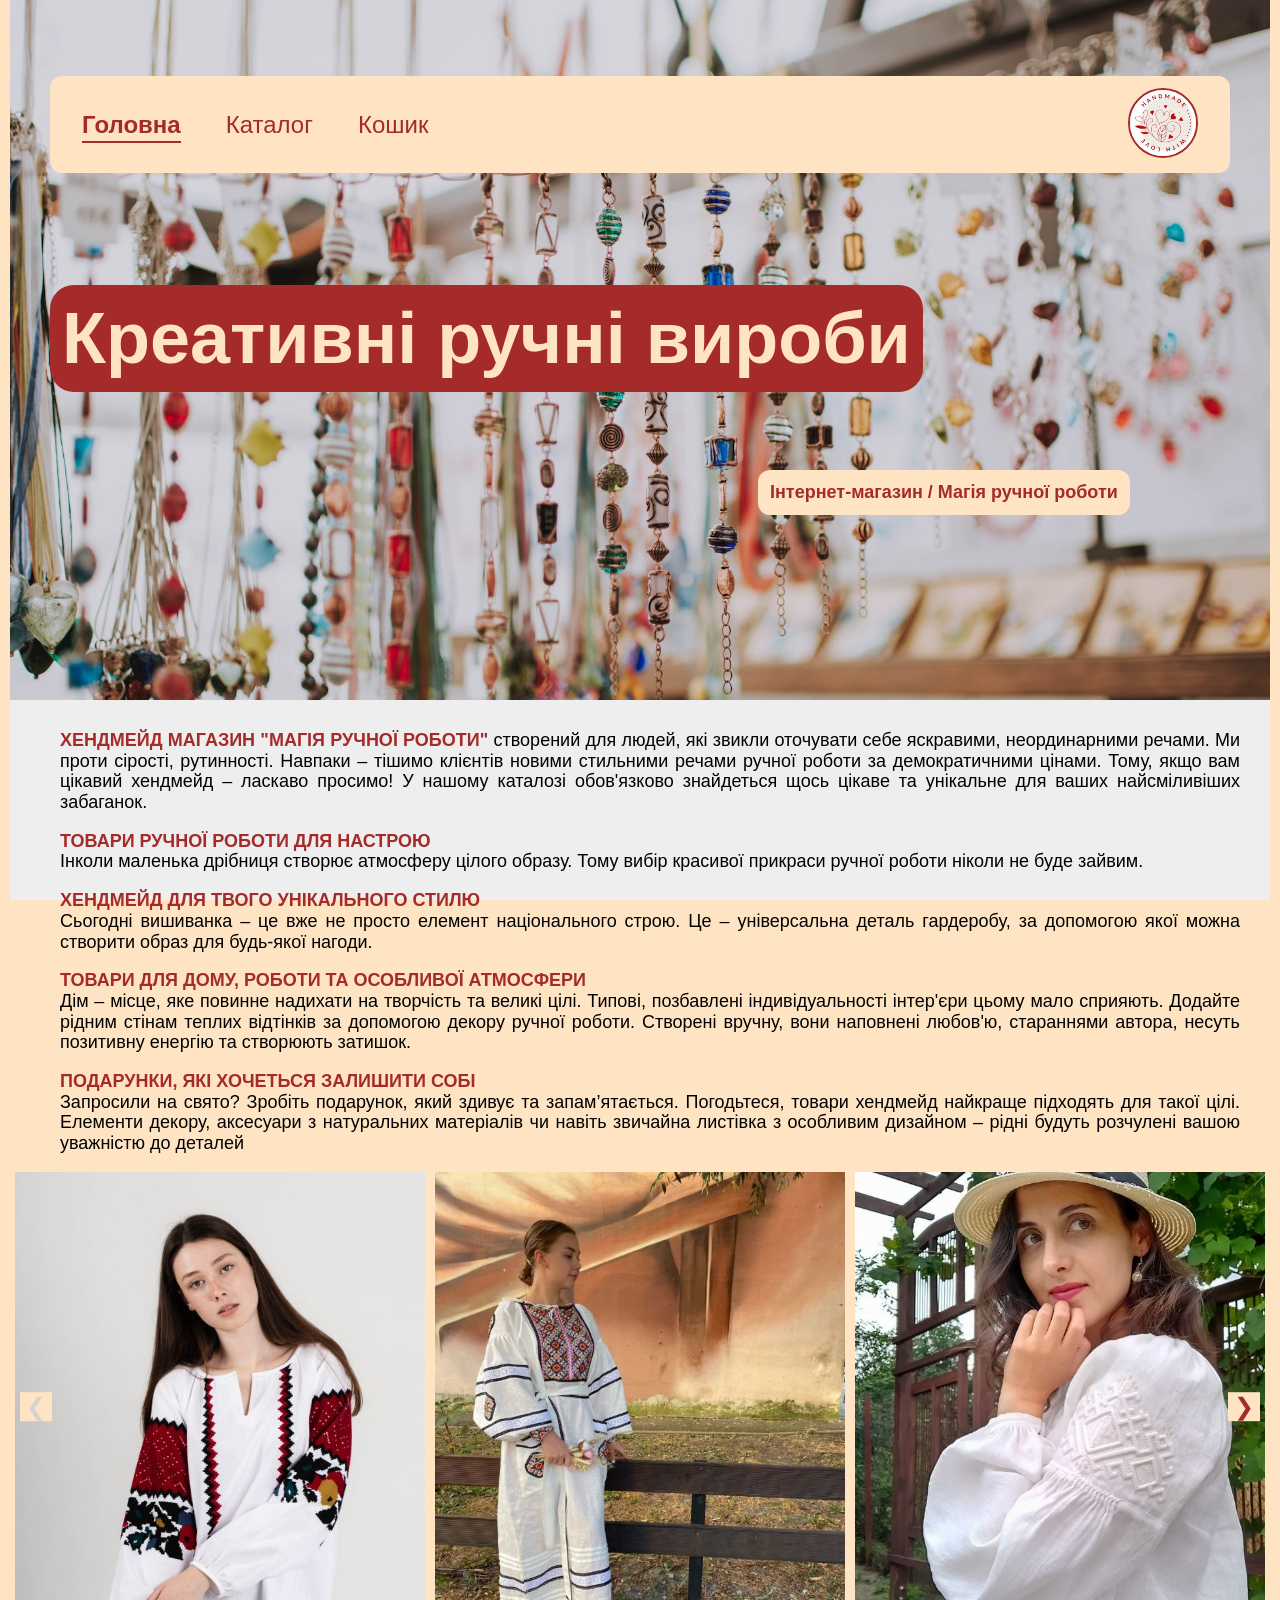
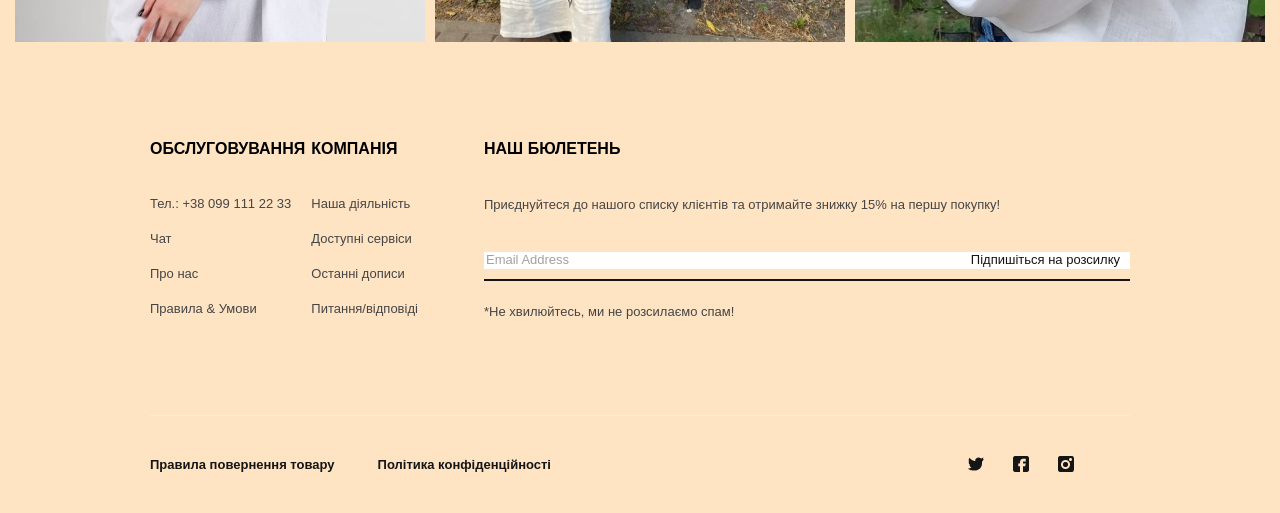
==== commit 6bf4cf5a: "add burger menu" ====
--- a/app/index.html
+++ b/app/index.html
@@ -64,25 +64,82 @@
       font-size: 18px;
       text-align: justify;
     }
+
+    .burger-icon {
+      cursor: pointer;
+      display: flex;
+      flex-direction: column;
+      z-index: 3;
+      margin-top: 40px;
+      margin-left: 40px;
+    }
+
+    .burger-icon.active {
+      margin-left: 10px;
+    }
+
+    .wrap-menu.active {
+      width: 245px;
+      height: 100vh;
+      position: absolute;
+      top: 110px;
+      padding-top: 110px;
+      margin-top: -110px;
+      background-color: bisque;
+      z-index: 1;
+    }
+
+    .menu-items {
+      list-style: none;
+      padding: 0;
+      margin-left: 20px;
+      display: none;
+    }
+
+    .menu-items li {
+      margin: 10px 0;
+    }
+
+    .menu-items a {
+      text-decoration: none;
+      color: brown;
+      font-size: 20px;
+      margin-left: 20px;
+    }
+
+    .menu-items.active {
+      display: flex;
+      flex-direction: column;
+    }
   </style>
 </head>
 
 <body>
   <div class="site-container">
     <header class="header">
-      <div class="container header__container">
-        <button class="burger btn-reset header__burger">
-          <span class="burger__line"></span>
-        </button>
-        <nav class="nav header__nav">
-          <ul class="nav__list">
-            <li class="nav__item"><a href="./index.html" class="main-link nav__link--current">Головна</a></li>
-            <li class="nav__item"><a href="./catalog.html" class="main-link nav__link">Каталог</a></li>
-            <li class="nav__item"><a href="./basket.html" class="main-link nav__link nav__link">Кошик</a></li>
+      <div class="header-menu">
+        <div class="burger-icon" onclick="toggleMenu()">
+          <button class="burger btn-reset header__burger">
+            <span class="burger__line"></span>
+          </button>
+        </div>
+        <div class="wrap-menu">
+          <ul class="menu-items">
+            <li><a href="./index.html">Головна</a></li>
+            <li><a href="./catalog.html">Каталог</a></li>
+            <li><a href="./basket.html">Кошик</a></li>
           </ul>
-          <button class="nav__close btn-reset">close</button>
-          <a href="./index.html"><img class="logo-img" src="./img/handmade_logo.jpg" alt="logo" /></a>
-        </nav>
+        </div>
+        <div class="container header__container">
+          <nav class="nav header__nav">
+            <ul class="nav__list">
+              <li class="nav__item"><a href="./index.html" class="main-link nav__link--current">Головна</a></li>
+              <li class="nav__item"><a href="./catalog.html" class="main-link nav__link">Каталог</a></li>
+              <li class="nav__item"><a href="./basket.html" class="main-link nav__link nav__link">Кошик</a></li>
+            </ul>
+            <button class="nav__close btn-reset">close</button>
+            <a href="./index.html"><img class="logo-img" src="./img/handmade_logo.jpg" alt="logo" /></a>
+          </nav>
     </header>
 
 
@@ -153,29 +210,6 @@
           <button class="carousel-prev">❮</button>
           <button class="carousel-next">❯</button>
         </div>
-        <!-- <h2 class="visually-hidden">Banners</h2>
-        <div class="container banners__container">
-          <ul class="banners__list">
-            <li class="banners__item">
-              <article class="banners__article banners-article banners-article--midseason">
-                <h3 class="banners-article__title">Письмове приладдя</h3>
-                <a href="./catalog.html" class="main-link banners-article__link">Детальніше</a>
-              </article>
-            </li>
-            <li class="banners__item">
-              <article class="banners__article banners-article banners-article--summer">
-                <h3 class="banners-article__title">Настільні приналежності</h3>
-                <a href="./catalog.html" class="main-link banners-article__link">Детальніше</a>
-              </article>
-            </li>
-            <li class="banners__item">
-              <article class="banners__article banners-article banners-article--accs">
-                <h3 class="banners-article__title">Офісна канцелярія</h3>
-                <a href="./catalog.html" class="main-link banners-article__link">Детальніше</a>
-              </article>
-            </li>
-          </ul>
-        </div> -->
       </section>
 
     </main>
@@ -281,6 +315,16 @@
     document.querySelector('.carousel-next').addEventListener('click', nextSlide);
 
     updateButtons();
+
+    function toggleMenu() {
+      const wrapMenu = document.querySelector('.wrap-menu');
+      const menuItems = document.querySelector('.menu-items');
+      const burgerIcon = document.querySelector('.burger-icon');
+      menuItems.classList.toggle('active');
+      wrapMenu.classList.toggle('active');
+      burgerIcon.classList.toggle('active');
+    }
+
   </script>
 
 
--- a/app/css/main.min.css
+++ b/app/css/main.min.css
@@ -1,2 +1,2 @@
-@charset "UTF-8";@font-face{font-family:swiper-icons;src:url("data:application/font-woff;charset=utf-8;base64, [base64]//wADZ2x5ZgAAAywAAADMAAAD2MHtryVoZWFkAAABbAAAADAAAAA2E2+eoWhoZWEAAAGcAAAAHwAAACQC9gDzaG10eAAAAigAAAAZAAAArgJkABFsb2NhAAAC0AAAAFoAAABaFQAUGG1heHAAAAG8AAAAHwAAACAAcABAbmFtZQAAA/gAAAE5AAACXvFdBwlwb3N0AAAFNAAAAGIAAACE5s74hXjaY2BkYGAAYpf5Hu/j+W2+MnAzMYDAzaX6QjD6/4//Bxj5GA8AuRwMYGkAPywL13jaY2BkYGA88P8Agx4j+/8fQDYfA1AEBWgDAIB2BOoAeNpjYGRgYNBh4GdgYgABEMnIABJzYNADCQAACWgAsQB42mNgYfzCOIGBlYGB0YcxjYGBwR1Kf2WQZGhhYGBiYGVmgAFGBiQQkOaawtDAoMBQxXjg/wEGPcYDDA4wNUA2CCgwsAAAO4EL6gAAeNpj2M0gyAACqxgGNWBkZ2D4/wMA+xkDdgAAAHjaY2BgYGaAYBkGRgYQiAHyGMF8FgYHIM3DwMHABGQrMOgyWDLEM1T9/w8UBfEMgLzE////P/5//f/V/xv+r4eaAAeMbAxwIUYmIMHEgKYAYjUcsDAwsLKxc3BycfPw8jEQA/[base64]/uznmfPFBNODM2K7MTQ45YEAZqGP81AmGGcF3iPqOop0r1SPTaTbVkfUe4HXj97wYE+yNwWYxwWu4v1ugWHgo3S1XdZEVqWM7ET0cfnLGxWfkgR42o2PvWrDMBSFj/IHLaF0zKjRgdiVMwScNRAoWUoH78Y2icB/yIY09An6AH2Bdu/UB+yxopYshQiEvnvu0dURgDt8QeC8PDw7Fpji3fEA4z/PEJ6YOB5hKh4dj3EvXhxPqH/SKUY3rJ7srZ4FZnh1PMAtPhwP6fl2PMJMPDgeQ4rY8YT6Gzao0eAEA409DuggmTnFnOcSCiEiLMgxCiTI6Cq5DZUd3Qmp10vO0LaLTd2cjN4fOumlc7lUYbSQcZFkutRG7g6JKZKy0RmdLY680CDnEJ+UMkpFFe1RN7nxdVpXrC4aTtnaurOnYercZg2YVmLN/d/gczfEimrE/fs/bOuq29Zmn8tloORaXgZgGa78yO9/cnXm2BpaGvq25Dv9S4E9+5SIc9PqupJKhYFSSl47+Qcr1mYNAAAAeNptw0cKwkAAAMDZJA8Q7OUJvkLsPfZ6zFVERPy8qHh2YER+3i/BP83vIBLLySsoKimrqKqpa2hp6+jq6RsYGhmbmJqZSy0sraxtbO3sHRydnEMU4uR6yx7JJXveP7WrDycAAAAAAAH//wACeNpjYGRgYOABYhkgZgJCZgZNBkYGLQZtIJsFLMYAAAw3ALgAeNolizEKgDAQBCchRbC2sFER0YD6qVQiBCv/H9ezGI6Z5XBAw8CBK/m5iQQVauVbXLnOrMZv2oLdKFa8Pjuru2hJzGabmOSLzNMzvutpB3N42mNgZGBg4GKQYzBhYMxJLMlj4GBgAYow/P/PAJJhLM6sSoWKfWCAAwDAjgbRAAB42mNgYGBkAIIbCZo5IPrmUn0hGA0AO8EFTQAA") format("woff");font-weight:400;font-style:normal}:root{--swiper-theme-color:#007aff;--swiper-navigation-size:44px;--color-black:#000;--color-white:#fff;--color-dark:#151515;--quill-gray:#e5e5e3;--color-gray:#858585;--color-tundora:#454545}.swiper-container{margin-left:auto;margin-right:auto;position:relative;overflow:hidden;list-style:none;padding:0;z-index:1}.swiper-container-vertical>.swiper-wrapper{flex-direction:column}.swiper-wrapper{position:relative;width:100%;height:100%;z-index:1;display:flex;transition-property:transform;box-sizing:content-box}.swiper-container-android .swiper-slide,.swiper-wrapper{transform:translate3d(0,0,0)}.swiper-container-multirow>.swiper-wrapper{flex-wrap:wrap}.swiper-container-multirow-column>.swiper-wrapper{flex-wrap:wrap;flex-direction:column}.swiper-container-free-mode>.swiper-wrapper{transition-timing-function:ease-out;margin:0 auto}.swiper-slide{flex-shrink:0;width:100%;height:100%;position:relative;transition-property:transform}.swiper-slide-invisible-blank{visibility:hidden}.swiper-container-autoheight,.swiper-container-autoheight .swiper-slide{height:auto}.swiper-container-autoheight .swiper-wrapper{align-items:flex-start;transition-property:transform,height}.swiper-container-3d{perspective:1200px}.swiper-container-3d .swiper-cube-shadow,.swiper-container-3d .swiper-slide,.swiper-container-3d .swiper-slide-shadow-bottom,.swiper-container-3d .swiper-slide-shadow-left,.swiper-container-3d .swiper-slide-shadow-right,.swiper-container-3d .swiper-slide-shadow-top,.swiper-container-3d .swiper-wrapper{transform-style:preserve-3d}.swiper-container-3d .swiper-slide-shadow-bottom,.swiper-container-3d .swiper-slide-shadow-left,.swiper-container-3d .swiper-slide-shadow-right,.swiper-container-3d .swiper-slide-shadow-top{position:absolute;left:0;top:0;width:100%;height:100%;pointer-events:none;z-index:10}.swiper-container-3d .swiper-slide-shadow-left{background-image:linear-gradient(to left,rgba(0,0,0,.5),rgba(0,0,0,0))}.swiper-container-3d .swiper-slide-shadow-right{background-image:linear-gradient(to right,rgba(0,0,0,.5),rgba(0,0,0,0))}.swiper-container-3d .swiper-slide-shadow-top{background-image:linear-gradient(to top,rgba(0,0,0,.5),rgba(0,0,0,0))}.swiper-container-3d .swiper-slide-shadow-bottom{background-image:linear-gradient(to bottom,rgba(0,0,0,.5),rgba(0,0,0,0))}.swiper-container-css-mode>.swiper-wrapper{overflow:auto;scrollbar-width:none;-ms-overflow-style:none}.swiper-container-css-mode>.swiper-wrapper::-webkit-scrollbar{display:none}.swiper-container-css-mode>.swiper-wrapper>.swiper-slide{scroll-snap-align:start start}.swiper-container-horizontal.swiper-container-css-mode>.swiper-wrapper{scroll-snap-type:x mandatory}.swiper-container-vertical.swiper-container-css-mode>.swiper-wrapper{scroll-snap-type:y mandatory}.swiper-button-next,.swiper-button-prev{position:absolute;top:50%;width:calc(var(--swiper-navigation-size)/ 44 * 27);height:var(--swiper-navigation-size);margin-top:calc(-1 * var(--swiper-navigation-size)/ 2);z-index:10;cursor:pointer;display:flex;align-items:center;justify-content:center;color:var(--swiper-navigation-color,var(--swiper-theme-color))}.swiper-button-next.swiper-button-disabled,.swiper-button-prev.swiper-button-disabled{opacity:.35;cursor:auto;pointer-events:none}.swiper-button-next:after,.swiper-button-prev:after{font-family:swiper-icons;font-size:var(--swiper-navigation-size);text-transform:none!important;letter-spacing:0;text-transform:none;font-variant:initial}.swiper-button-prev,.swiper-container-rtl .swiper-button-next{left:10px;right:auto}.swiper-button-prev:after,.swiper-container-rtl .swiper-button-next:after{content:'prev'}.swiper-button-next,.swiper-container-rtl .swiper-button-prev{right:10px;left:auto}.swiper-button-next:after,.swiper-container-rtl .swiper-button-prev:after{content:'next'}.swiper-button-next.swiper-button-white,.swiper-button-prev.swiper-button-white{--swiper-navigation-color:#ffffff}.swiper-button-next.swiper-button-black,.swiper-button-prev.swiper-button-black{--swiper-navigation-color:#000000}.swiper-button-lock{display:none}.swiper-pagination{position:absolute;text-align:center;transition:opacity .3s;transform:translate3d(0,0,0);z-index:10}.swiper-pagination.swiper-pagination-hidden{opacity:0}.swiper-container-horizontal>.swiper-pagination-bullets,.swiper-pagination-custom,.swiper-pagination-fraction{bottom:10px;left:0;width:100%}.swiper-pagination-bullets-dynamic{overflow:hidden;font-size:0}.swiper-pagination-bullets-dynamic .swiper-pagination-bullet{transform:scale(.33);position:relative}.swiper-pagination-bullets-dynamic .swiper-pagination-bullet-active,.swiper-pagination-bullets-dynamic .swiper-pagination-bullet-active-main{transform:scale(1)}.swiper-pagination-bullets-dynamic .swiper-pagination-bullet-active-prev{transform:scale(.66)}.swiper-pagination-bullets-dynamic .swiper-pagination-bullet-active-prev-prev{transform:scale(.33)}.swiper-pagination-bullets-dynamic .swiper-pagination-bullet-active-next{transform:scale(.66)}.swiper-pagination-bullets-dynamic .swiper-pagination-bullet-active-next-next{transform:scale(.33)}.swiper-pagination-bullet{width:8px;height:8px;display:inline-block;border-radius:100%;background:#000;opacity:.2}button.swiper-pagination-bullet{border:none;margin:0;padding:0;box-shadow:none;-webkit-appearance:none;-moz-appearance:none;appearance:none}.swiper-pagination-clickable .swiper-pagination-bullet{cursor:pointer}.swiper-pagination-bullet-active{opacity:1;background:var(--swiper-pagination-color,var(--swiper-theme-color))}.swiper-container-vertical>.swiper-pagination-bullets{right:10px;top:50%;transform:translate3d(0,-50%,0)}.swiper-container-vertical>.swiper-pagination-bullets .swiper-pagination-bullet{margin:6px 0;display:block}.swiper-container-vertical>.swiper-pagination-bullets.swiper-pagination-bullets-dynamic{top:50%;transform:translateY(-50%);width:8px}.swiper-container-vertical>.swiper-pagination-bullets.swiper-pagination-bullets-dynamic .swiper-pagination-bullet{display:inline-block;transition:transform .2s,top .2s}.swiper-container-horizontal>.swiper-pagination-bullets .swiper-pagination-bullet{margin:0 4px}.swiper-container-horizontal>.swiper-pagination-bullets.swiper-pagination-bullets-dynamic{left:50%;transform:translateX(-50%);white-space:nowrap}.swiper-container-horizontal>.swiper-pagination-bullets.swiper-pagination-bullets-dynamic .swiper-pagination-bullet{transition:transform .2s,left .2s}.swiper-container-horizontal.swiper-container-rtl>.swiper-pagination-bullets-dynamic .swiper-pagination-bullet{transition:transform .2s,right .2s}.swiper-pagination-progressbar{background:rgba(0,0,0,.25);position:absolute}.swiper-pagination-progressbar .swiper-pagination-progressbar-fill{background:var(--swiper-pagination-color,var(--swiper-theme-color));position:absolute;left:0;top:0;width:100%;height:100%;transform:scale(0);transform-origin:left top}.swiper-container-rtl .swiper-pagination-progressbar .swiper-pagination-progressbar-fill{transform-origin:right top}.swiper-container-horizontal>.swiper-pagination-progressbar,.swiper-container-vertical>.swiper-pagination-progressbar.swiper-pagination-progressbar-opposite{width:100%;height:4px;left:0;top:0}.swiper-container-horizontal>.swiper-pagination-progressbar.swiper-pagination-progressbar-opposite,.swiper-container-vertical>.swiper-pagination-progressbar{width:4px;height:100%;left:0;top:0}.swiper-pagination-white{--swiper-pagination-color:#ffffff}.swiper-pagination-black{--swiper-pagination-color:#000000}.swiper-pagination-lock{display:none}.swiper-scrollbar{border-radius:10px;position:relative;-ms-touch-action:none;background:rgba(0,0,0,.1)}.swiper-container-horizontal>.swiper-scrollbar{position:absolute;left:1%;bottom:3px;z-index:50;height:5px;width:98%}.swiper-container-vertical>.swiper-scrollbar{position:absolute;right:3px;top:1%;z-index:50;width:5px;height:98%}.swiper-scrollbar-drag{height:100%;width:100%;position:relative;background:rgba(0,0,0,.5);border-radius:10px;left:0;top:0}.swiper-scrollbar-cursor-drag{cursor:move}.swiper-scrollbar-lock{display:none}.swiper-zoom-container{width:100%;height:100%;display:flex;justify-content:center;align-items:center;text-align:center}.swiper-zoom-container>canvas,.swiper-zoom-container>img,.swiper-zoom-container>svg{max-width:100%;max-height:100%;object-fit:contain}.swiper-slide-zoomed{cursor:move}.swiper-lazy-preloader{width:42px;height:42px;position:absolute;left:50%;top:50%;margin-left:-21px;margin-top:-21px;z-index:10;transform-origin:50%;animation:1s linear infinite swiper-preloader-spin;box-sizing:border-box;border:4px solid var(--swiper-preloader-color,var(--swiper-theme-color));border-radius:50%;border-top-color:transparent}.swiper-lazy-preloader-white{--swiper-preloader-color:#fff}.swiper-lazy-preloader-black{--swiper-preloader-color:#000}@keyframes swiper-preloader-spin{100%{transform:rotate(360deg)}}.swiper-container .swiper-notification{position:absolute;left:0;top:0;pointer-events:none;opacity:0;z-index:-1000}.swiper-container-fade.swiper-container-free-mode .swiper-slide{transition-timing-function:ease-out}.swiper-container-fade .swiper-slide{pointer-events:none;transition-property:opacity}.swiper-container-fade .swiper-slide .swiper-slide{pointer-events:none}.swiper-container-fade .swiper-slide-active,.swiper-container-fade .swiper-slide-active .swiper-slide-active{pointer-events:auto}.swiper-container-cube{overflow:visible}.swiper-container-cube .swiper-slide{pointer-events:none;-webkit-backface-visibility:hidden;backface-visibility:hidden;z-index:1;visibility:hidden;transform-origin:0 0;width:100%;height:100%}.swiper-container-cube .swiper-slide .swiper-slide{pointer-events:none}.swiper-container-cube.swiper-container-rtl .swiper-slide{transform-origin:100% 0}.swiper-container-cube .swiper-slide-active,.swiper-container-cube .swiper-slide-active .swiper-slide-active{pointer-events:auto}.swiper-container-cube .swiper-slide-active,.swiper-container-cube .swiper-slide-next,.swiper-container-cube .swiper-slide-next+.swiper-slide,.swiper-container-cube .swiper-slide-prev{pointer-events:auto;visibility:visible}.swiper-container-cube .swiper-slide-shadow-bottom,.swiper-container-cube .swiper-slide-shadow-left,.swiper-container-cube .swiper-slide-shadow-right,.swiper-container-cube .swiper-slide-shadow-top{z-index:0;-webkit-backface-visibility:hidden;backface-visibility:hidden}.swiper-container-cube .swiper-cube-shadow{position:absolute;left:0;bottom:0;width:100%;height:100%;background:#000;opacity:.6;-webkit-filter:blur(50px);filter:blur(50px);z-index:0}.swiper-container-flip{overflow:visible}.swiper-container-flip .swiper-slide{pointer-events:none;-webkit-backface-visibility:hidden;backface-visibility:hidden;z-index:1}.swiper-container-flip .swiper-slide .swiper-slide{pointer-events:none}.swiper-container-flip .swiper-slide-active,.swiper-container-flip .swiper-slide-active .swiper-slide-active{pointer-events:auto}.swiper-container-flip .swiper-slide-shadow-bottom,.swiper-container-flip .swiper-slide-shadow-left,.swiper-container-flip .swiper-slide-shadow-right,.swiper-container-flip .swiper-slide-shadow-top{z-index:0;-webkit-backface-visibility:hidden;backface-visibility:hidden}[data-simplebar]{position:relative;flex-direction:column;flex-wrap:wrap;justify-content:flex-start;align-content:flex-start;align-items:flex-start}.simplebar-wrapper{overflow:hidden;width:inherit;height:inherit;max-width:inherit;max-height:inherit}.simplebar-mask{direction:inherit;position:absolute;overflow:hidden;padding:0;margin:0;left:0;top:0;bottom:0;right:0;width:auto!important;height:auto!important;z-index:0}.simplebar-offset{direction:inherit!important;box-sizing:inherit!important;resize:none!important;position:absolute;top:0;left:0;bottom:0;right:0;padding:0;margin:0;-webkit-overflow-scrolling:touch}.simplebar-content-wrapper{direction:inherit;box-sizing:border-box!important;position:relative;display:block;height:100%;width:auto;max-width:100%;max-height:100%;overflow:auto;scrollbar-width:none;-ms-overflow-style:none}.simplebar-content-wrapper::-webkit-scrollbar,.simplebar-hide-scrollbar::-webkit-scrollbar{display:none;width:0;height:0}.simplebar-content:after,.simplebar-content:before{content:' ';display:table}.simplebar-placeholder{max-height:100%;max-width:100%;width:100%;pointer-events:none}.simplebar-height-auto-observer-wrapper{box-sizing:inherit!important;height:100%;width:100%;max-width:1px;position:relative;float:left;max-height:1px;overflow:hidden;z-index:-1;padding:0;margin:0;pointer-events:none;flex-grow:inherit;flex-shrink:0;flex-basis:0}.simplebar-height-auto-observer{box-sizing:inherit;display:block;opacity:0;position:absolute;top:0;left:0;height:1000%;width:1000%;min-height:1px;min-width:1px;overflow:hidden;pointer-events:none;z-index:-1}.simplebar-track{z-index:1;position:absolute;right:0;bottom:0;pointer-events:none;overflow:hidden}[data-simplebar].simplebar-dragging,[data-simplebar].simplebar-dragging .simplebar-content{pointer-events:none;-webkit-touch-callout:none;-webkit-user-select:none;-khtml-user-select:none;-moz-user-select:none;-ms-user-select:none;user-select:none}[data-simplebar].simplebar-dragging .simplebar-track{pointer-events:all}.simplebar-scrollbar{position:absolute;left:0;right:0;min-height:10px}.simplebar-scrollbar.simplebar-visible:before{opacity:.5;transition-delay:0s;transition-duration:0s}.simplebar-track.simplebar-vertical{top:0;width:11px}.simplebar-scrollbar:before{position:absolute;content:'';background:#000;border-radius:7px;opacity:0;transition:opacity .2s linear .5s;top:2px;bottom:2px;left:2px;right:2px}.simplebar-track.simplebar-horizontal{left:0;height:11px}.simplebar-track.simplebar-horizontal .simplebar-scrollbar{right:auto;left:0;top:0;bottom:0;min-height:0;min-width:10px;width:auto}[data-simplebar-direction=rtl] .simplebar-track.simplebar-vertical{right:auto;left:0}.simplebar-dummy-scrollbar-size{direction:rtl;position:fixed;opacity:0;visibility:hidden;height:500px;width:500px;overflow-y:hidden;overflow-x:scroll;-ms-overflow-style:scrollbar!important}.simplebar-dummy-scrollbar-size>div{width:200%;height:200%;margin:10px 0}.simplebar-hide-scrollbar{position:fixed;left:0;visibility:hidden;overflow-y:scroll;scrollbar-width:none;-ms-overflow-style:none}@font-face{font-family:Jost-Bold;src:url(../fonts/Jost-Bold.woff2) format("woff2"),url(../Jost-Bold.woff) format("woff");font-weight:400;font-display:swap;font-style:normal}@font-face{font-family:Jost-Medium;src:url(../fonts/Jost-Medium.woff2) format("woff2"),url(../Jost-Medium.woff) format("woff");font-weight:400;font-display:swap;font-style:normal}/*! normalize.css v8.0.1 | MIT License | github.com/necolas/normalize.css */html{line-height:1.15;-webkit-text-size-adjust:100%;box-sizing:border-box}details,main{display:block}h1{font-size:2em;margin:.67em 0}hr{box-sizing:content-box;height:0;overflow:visible}code,kbd,pre,samp{font-family:monospace,monospace;font-size:1em}a{background-color:transparent;text-decoration:none;color:inherit}abbr[title]{border-bottom:none;text-decoration:underline;-webkit-text-decoration:underline dotted;text-decoration:underline dotted}b,strong{font-weight:bolder}small{font-size:80%}sub,sup{font-size:75%;line-height:0;position:relative;vertical-align:baseline}sub{bottom:-.25em}sup{top:-.5em}img{border-style:none;max-width:100%}button,input,optgroup,select,textarea{font-family:inherit;font-size:100%;line-height:1.15;margin:0}button,input{overflow:visible}button,select{text-transform:none}[type=button],[type=reset],[type=submit],button{-webkit-appearance:button}[type=button]::-moz-focus-inner,[type=reset]::-moz-focus-inner,[type=submit]::-moz-focus-inner,button::-moz-focus-inner{border-style:none;padding:0}[type=button]:-moz-focusring,[type=reset]:-moz-focusring,[type=submit]:-moz-focusring,button:-moz-focusring{outline:ButtonText dotted 1px}fieldset{padding:.35em .75em .625em}legend{box-sizing:border-box;color:inherit;display:table;max-width:100%;padding:0;white-space:normal}progress{vertical-align:baseline}textarea{overflow:auto}[type=checkbox],[type=radio]{box-sizing:border-box;padding:0}[type=number]::-webkit-inner-spin-button,[type=number]::-webkit-outer-spin-button{height:auto}[type=search]{-webkit-appearance:textfield;outline-offset:-2px}[type=search]::-webkit-search-decoration{-webkit-appearance:none}::-webkit-file-upload-button{-webkit-appearance:button;font:inherit}summary{display:list-item}[hidden],template{display:none}*,::after,::before{box-sizing:inherit}body{overflow-anchor:none;margin:0;font-family:Jost,sans-serif;font-weight:500;color:var(--color-dark);background-color:var(--color-white)}ul{list-style:none;margin:0;padding:0}.is-outer{position:relative!important;left:-9999px!important}.site-container{overflow:hidden}.stop-scroll{position:fixed;left:0;top:0;overflow:hidden;width:100%;height:100vh}.is-hidden{display:none!important}.for-mobile{display:none}@media (max-width:1024px){.for-mobile{display:block}}.error{border:2px solid #ff4019!important}.visually-hidden{position:absolute!important;clip:rect(1px 1px 1px 1px);clip:rect(1px,1px,1px,1px);padding:0!important;border:0!important;height:1px!important;width:1px!important;overflow:hidden}.btn-reset{border:none;padding:0;background:0 0;cursor:pointer}.container{margin:0 auto;padding:0 40px}@media (max-width:576px){.container{padding:0 15px}}.js-focus-visible :focus:not(.focus-visible){outline:0}.main-link{position:relative;font-size:15px;color:var(--color-dark)}.main-link::before{content:"";position:absolute;left:0;bottom:-5px;width:100%;height:2px;background-color:currentColor;opacity:0;transition:opacity .15s}.main-link:hover::before{opacity:1;transition:opacity .15s}.main-link--white{color:var(--color-white)}.container-narrow{max-width:1406px}.to-top{position:fixed;right:2%;bottom:5%;display:inline-flex;align-items:center;justify-content:center;border-radius:100%;padding:14px 18px;width:48px;height:48px;box-shadow:0 5px 30px rgba(0,0,0,.1);background-color:var(--color-white);transition:transform .3s}.to-top:hover{transform:rotate(360deg);transition:transform .3s}.header{position:absolute;left:0;top:0;z-index:100;width:100%}.header__container{display:flex;align-items:center;justify-content:space-between;padding-top:36px;padding-bottom:36px}.header__shop-nav{margin-left:250px}.logo{display:inline-block;width:117px;height:22px}.logo svg{display:block;width:100%;height:100%;fill:var(--color-dark);-o-object-fit:cover;object-fit:cover}@media (max-width:576px){.logo{width:90px;height:18px}.catalog-header{padding-top:0}}.free-delivery{position:absolute;left:0;top:0;z-index:120;display:flex;align-items:center;justify-content:center;width:100%;height:40px;font-size:10px;text-transform:uppercase;color:var(--color-white);background-color:#111}.free-delivery__btn{position:absolute;right:40px;top:50%;width:12px;height:12px;transform:translateY(-50%)}.free-delivery__btn svg{display:block;width:100%;height:100%;fill:var(--color-white)}@media (max-width:576px){.free-delivery{display:none}}.card-page .header{padding-top:0}.nav__close{display:none}@media (max-width:1200px){.header__shop-nav{margin-left:0}.nav__close{position:absolute;right:10%;top:4%;display:block}.nav{position:fixed;left:-150vw;top:0;padding:10% 0;width:80%;height:100vh;background-color:#fff;transition:left .3s}}.burger{position:relative;display:none;width:25px;height:18px}.burger::before{content:"";position:absolute;left:0;top:0;width:100%;height:2px;background-color:var(--color-dark)}.burger::after{content:"";position:absolute;left:0;bottom:0;width:100%;height:2px;background-color:var(--color-dark)}.burger__line{position:absolute;left:0;top:50%;width:100%;height:2px;background-color:var(--color-dark);transform:translateY(-50%)}@media (max-width:1200px){.burger{display:block}}.nav{display:flex;background-color:bisque;width:100%;padding-inline:32px;padding-top:12px;padding-bottom:12px;border-radius:12px;justify-content:space-between;align-items:center}.nav__list{display:flex}.nav__item:not(:last-child){margin-right:45px}.nav__link{color:brown;font-size:24px}.nav__link--current{color:brown;font-weight:700;font-size:24px}.nav__link--current::before{opacity:1;transition:opacity .15s}@media (max-width:1200px){.nav__list{display:block}.nav__item:not(:last-child){margin-right:0}.nav__link--current::before,.nav__link:hover::before{opacity:0}.nav__link{display:inline-block;border-bottom:1px solid #bfbfbf;padding:10px 10%;width:100%;font-size:19px}}.nav--visible{left:0;transition:left .3s}.logo-img{width:70px;border-radius:50%;border:2px solid brown}.shop-nav{display:flex;align-items:center}.shop-nav__item:not(:last-child){margin-right:25px}.shop-nav__link{display:inline-block;width:16px;height:16px;background-position:center;background-size:cover;background-repeat:no-repeat;transition:opacity .3s}.shop-nav__link:hover{opacity:.7;transition:opacity .3s}.shop-nav__link--user{background-image:url(../img/user.png)}.cart{width:auto;height:auto}.cart__icon{display:inline-block;width:16px;height:16px;background-image:url(../img/cart.png);background-position:center;background-size:cover;background-repeat:no-repeat}.search-form__btn{display:inline-block;width:16px;height:16px;background-image:url(../img/search.png);background-position:center;background-size:cover;background-repeat:no-repeat;transition:opacity .3s}.search-form__btn:hover{opacity:.7;transition:opacity .3s}.quantity{display:inline-flex;align-items:center;border-radius:25px;padding:0 5px;height:16px;font-weight:700;font-size:10px;color:var(--color-white);background-color:var(--color-dark)}.hero{position:relative;background-image:url(../img/handmade_title.jpg);background-size:cover;overflow:hidden;width:100%}.hero::before{content:"";position:absolute;left:0;right:0;top:0;bottom:0;background-color:rgba(var(--color-black),.05)}.hero__container{position:relative;height:100%}.hero__title{margin-top:10%;padding:12px;font-weight:700;font-size:72px;color:bisque;background-color:brown;border-radius:24px}@media (max-width:1200px){.hero__title{max-width:500px;font-size:50px}}@media (max-width:576px){.shop-nav__item:not(:last-child){margin-right:15px}.hero__title{font-size:45px}}.hero__descr{font-size:18px;font-weight:600;color:brown;background-color:bisque;margin-left:60%;padding:12px;border-radius:12px}.hero__image{position:absolute;right:273px;bottom:0;width:100%;max-height:90%}@media (max-width:768px){.hero__image{display:none}}.hero__content{display:flex;flex-direction:column;align-items:flex-start;justify-content:center;height:100%}@media (max-width:1700px){.hero{height:700px}}@media (max-width:1200px){.hero__descr{font-size:14px}.hero__image{right:0;width:350px}.hero__content{padding:0}.hero{height:600px;min-height:auto}}.banner-slider{overflow:hidden;width:100%;height:100%}.banner-slider .swiper-slide{height:100%}.banner-pag,.hero-pag{left:50%;bottom:46px;transform:translateX(-50%)}.banner-pag .swiper-pagination-bullet,.hero-pag .swiper-pagination-bullet{margin:0 12px;width:6px;height:6px;background-color:var(--color-white);opacity:.5}.banner-pag .swiper-pagination-bullet-active,.hero-pag .swiper-pagination-bullet-active{position:relative;background-color:var(--color-dark);opacity:1}.banner-pag .swiper-pagination-bullet-active::before,.hero-pag .swiper-pagination-bullet-active::before{content:"";position:absolute;left:50%;top:50%;z-index:-1;border-radius:100%;width:20px;height:20px;background-color:var(--color-white);transform:translate(-50%,-50%)}.marketing{position:absolute;left:50px;bottom:50px;z-index:10;display:flex;padding:10px;width:280px;box-shadow:0 5px 30px rgba(0,0,0,.1);background-color:var(--color-white);transform:translateX(-150vw);transition:transform .3s}.marketing__text{margin-left:10px}.marketing__image{flex-shrink:0}.marketing__image img{width:100%;height:100%;-o-object-fit:cover;object-fit:cover}.marketing__descr{display:block;margin-bottom:5px;font-size:11px;color:var(--color-gray)}.marketing__title{margin:0 0 7px;padding-right:20px;min-height:34px;font-size:15px}.marketing__when-from{display:block;padding-right:40px;font-size:11px;color:var(--color-gray)}.marketing__close{position:absolute;right:10px;top:10px;padding:0;width:10px;height:10px;background-image:url(../img/close.png);background-position:center;background-size:cover;background-repeat:no-repeat}.marketing--visible{transform:translateX(0);transition:transform .3s}.text__title{color:brown;font-weight:700;text-transform:uppercase}.banners__container{padding-top:50px;padding-bottom:50px}@media (max-width:576px){.marketing{left:15px}.banners__container{padding-bottom:0}}.banners__list{display:flex}@media (max-width:1200px){.banners__list{flex-wrap:wrap}}.banners__item{flex-shrink:0;width:33%}.banners__item:not(:last-child){margin-right:.6%}@media (max-width:1200px){.banners__item{margin-right:0;margin-bottom:20px;width:100%}}.banners-article{padding:54px 45% 54px 60px;min-height:290px}.banners-article__title{margin:0 0 20px;font-size:36px}.banners-article--accs,.banners-article--midseason,.banners-article--summer{position:relative;width:100%;min-height:300px;overflow:hidden}.banners-article--accs::before,.banners-article--midseason::before,.banners-article--summer::before{content:"";position:absolute;top:0;left:0;width:100%;height:100%;background-size:cover;background-position:center;opacity:.2}.banners-article--midseason::before{background-image:url(../img/kantstovar1.jpg)}.banners-article--summer::before{background-image:url(../img/Kupit-kantselyariyu2.jpg)}.banners-article--accs::before{background-image:url(../img/kanctovary3.jpg)}@media (max-width:1200px){.banners-article{padding:50px 20px}}.main-products__container{padding-top:55px;padding-bottom:55px}.main-products__nav{display:flex;justify-content:center;margin-bottom:46px}.main-products__item{margin:0 18px}@media (max-width:576px){.main-products__item{margin:0 10px}}.main-products__btn-center{text-align:center}.main-products__more{display:inline-flex;flex-direction:column;align-items:center;margin-top:95px;font-weight:500;font-size:13px;color:var(--color-gray)}.main-products__more span{display:inline-block;margin-bottom:12px}.main-products__more svg{width:12px;height:21px;fill:var(--color-dark);transition:transform .3s}.main-products__more:hover svg{transform:translateY(5px);transition:transform .3s}.main-products__btn{font-size:24px}.main-products__btn--current::before{opacity:1;transition:opacity .15s}@media (max-width:768px){.banners-article{padding-right:150px}.main-products__btn{font-size:20px}}.products-grid{display:flex;flex-wrap:wrap}.products-grid__item{margin-right:1.8%;margin-bottom:80px;width:18.5%}.products-grid__item:nth-last-child(-n+5){margin-bottom:0}.products-grid__item:nth-child(5n){margin-right:0}@media (max-width:1200px){.main-products__container{padding-bottom:0}.main-products__more{margin-top:0}.products-grid__item:nth-last-child(-n+5){margin-bottom:50px}.products-grid__item:nth-child(5n){margin-right:5%}}@media (max-width:576px){.products-grid__item:nth-last-child(-n+5){margin-bottom:30px}.products-grid__item:nth-child(5n){margin-right:4%}}@media (max-width:1200px){.products-grid__item:nth-child(3n){margin-right:0}.products-grid__item{margin-right:5%;width:30%}}@media (max-width:576px){.products-grid__item:nth-child(3n){margin-right:4%}.products-grid__item:nth-child(2n){margin-right:0}.products-grid__item{margin-right:4%;width:48%}}.product{position:relative;display:flex;flex-direction:column;align-items:center;border:1px solid #bebebe;border-radius:10px;padding:10px}.product__image{position:relative;overflow:hidden;margin-bottom:20px;-o-object-fit:cover;object-fit:cover;transition:transform .3s}.product__sale{position:absolute;left:20px;top:20px;z-index:20;border:2px solid var(--color-dark);padding:4px 10px;font-weight:700;font-size:10px;text-transform:uppercase;color:#111}.product__prop{margin-bottom:10px}.product__title{margin:0 0 8px;font-size:13px;color:var(--color-tundora)}.product__title a::before{content:"";position:absolute;left:0;right:0;top:0;bottom:0}.product__price{font-weight:700;font-size:13px}.product__oldprice{margin-left:5px;font-weight:700;font-size:13px;text-decoration:line-through;color:#959595}.product:hover .product__image{transform:scale(1.1);transition:transform .3s}.product:hover .product-custom__cart,.product:hover .product-custom__price{transform:translateY(-100%);transition:transform .3s}.product-prop{display:inline-block;padding-left:16px;font-weight:700;font-size:10px;text-transform:uppercase;color:#111;background-position:left center;background-repeat:no-repeat}.product-custom{overflow:hidden;height:18px}.product-custom__price{transition:transform .3s}.product-custom .to-cart{font-weight:700;font-size:10px;text-transform:uppercase}.product-custom__cart{text-transform:uppercase;transition:transform .3s}.new{background-image:url(../img/new.png)}.best{background-image:url(../img/best.png)}.shop-banners{padding-top:45px}.shop-banners__container{display:flex;justify-content:space-between;padding:0}@media (max-width:576px){.shop-banners__container{flex-direction:column}}.shop-banner{position:relative;display:flex;flex-direction:column;align-items:center;justify-content:center;padding:50px;width:50%;min-height:420px;color:var(--color-white);background-position:center;background-size:cover;background-repeat:no-repeat;background-color:var(--color-dark)}.shop-banner::before{content:"";position:absolute;left:0;right:0;top:0;bottom:0;background-color:rgba(215,8,8,.1)}.shop-banner__title{position:relative;z-index:1;margin:0 0 20px;font-weight:500;font-size:48px}@media (max-width:1200px){.shop-banner__title{margin-bottom:10px;font-size:40px}.shop-banner{padding:30px;min-height:300px}}@media (max-width:768px){.shop-banner__title{font-size:28px}}.shop-banner__text{position:relative;z-index:1}.shop-banner--men{background-image:url(../img/banner-1.jpg)}.shop-banner--women{background-image:url(../img/banner-2.jpg)}.hero-catalog{padding-top:130px}.hero-catalog__slider{position:relative;overflow:hidden;width:100%;background-color:#f8f8f8}.hero-catalog__container{position:relative}@media (max-width:576px){.shop-banner{width:100%;min-height:250px}.hero-catalog{padding-top:70px}}.catalog-slide{padding:108px}.catalog-slide__title{margin:0 0 15px;max-width:375px;font-weight:700;font-size:36px}.catalog-slide__descr{margin:0 0 40px;max-width:390px;font-size:15px;line-height:28px;color:var(--color-tundora)}.catalog-slide__btns{display:flex;align-items:center}@media (max-width:576px){.catalog-slide__btns{display:block;padding-bottom:70px}.catalog-slide__link--light{margin-top:20px}}.catalog-slide__image{position:absolute;right:19%;bottom:0}@media (max-width:1200px){.catalog-slide__image{right:7%;display:none;width:25%}}.catalog-slide__link{display:inline-block;padding:16px 43px;font-size:13px}.catalog-slide__link:not(:last-child){margin-right:15px}.catalog-slide__link--dark{border:1px solid var(--color-dark);color:var(--color-white);background-color:var(--color-dark);transition:.3s}.catalog-slide__link--dark:hover,.catalog-slide__link--light{border:1px solid var(--color-dark);color:var(--color-dark);background-color:transparent;transition:.3s}.catalog-slide__link--light:hover{border:1px solid var(--color-dark);color:var(--color-white);background-color:var(--color-dark);transition:.3s}.hero-next-btn,.hero-prev-btn{position:absolute;left:30px;top:50%;z-index:20;display:flex;align-items:center;justify-content:center;border:2px solid var(--color-dark);width:48px;height:48px;color:var(--color-dark);transform:translateY(-50%);transition:background-color .3s}.hero-next-btn svg,.hero-prev-btn svg{width:40px;height:20px;fill:currentColor;transition:fill .3s}.hero-next-btn:hover,.hero-prev-btn:hover{background-color:var(--color-dark);transition:background-color .3s}.hero-next-btn:hover svg,.hero-prev-btn:hover svg{fill:var(--color-white);transition:fill .3s}@media (max-width:768px){.catalog-slide{padding:70px}.hero-next-btn,.hero-prev-btn{left:10px}}@media (max-width:576px){.catalog-slide{padding:20px}.hero-next-btn,.hero-prev-btn{display:none}}.hero-next-btn{left:auto;right:30px}.breadcrumbs__list{display:flex;align-items:center;border-bottom:1px solid #eee;padding-top:36px;padding-bottom:26px}.breadcrumbs__item{position:relative}.breadcrumbs__item:not(:last-child){margin-right:35px}.breadcrumbs__item:not(:last-child)::after{content:"/";position:absolute;right:-20px;top:50%;font-size:10px;text-transform:uppercase;color:var(--color-gray);transform:translateY(-50%)}.breadcrumbs__link{font-size:10px;text-transform:uppercase;color:var(--color-gray);transition:color .3s}.breadcrumbs__link:hover{color:var(--color-dark);transition:color .3s}.breadcrumbs__link--current{color:var(--color-dark)}.breadcrumbs .card-next,.breadcrumbs .card-prev{display:none}.card .breadcrumbs .card-next,.card .breadcrumbs .card-prev{display:inline-block;font-weight:700;font-size:10px;text-transform:uppercase;color:var(--color-gray);transition:color .3s}.card .breadcrumbs .card-next:hover,.card .breadcrumbs .card-prev:hover{color:var(--color-dark);transition:color .3s}.card .breadcrumbs .container{display:flex;align-items:center}.card .breadcrumbs__list{border-bottom:none}.card .card-prev{margin-left:auto}@media (max-width:576px){.card .breadcrumbs .container{flex-wrap:wrap}.card .breadcrumbs__list{margin-bottom:0;width:100%}.card .card-prev{margin-left:0}}.card .card-next{margin-left:20px}.catalog-filters{margin-right:30px;padding-top:27px;padding-right:62px}@media (max-width:1200px){.catalog-filters{width:50%}}@media (max-width:768px){.hero-next-btn{right:10px}.catalog-filters{position:absolute;left:0;top:80px;z-index:30;display:none;padding:30px 40px;width:100%;background:#fff}}.catalog-filters--open{display:block}.catalog-mobile-filters{display:none}@media (max-width:768px){.catalog-mobile-filters{display:inline-flex;align-items:center}.catalog-mobile-filters svg{margin-right:5px;width:20px;height:20px}}.catalog-content{position:relative}.catalog-content .container{display:flex}.hide-filters{margin-bottom:18px;padding-left:24px;font-weight:700;font-size:10px;text-transform:uppercase;background-image:url(../img/cross.png);background-position:left center;background-repeat:no-repeat}.catalog-filter{border-top:1px solid #eee}.catalog-filter__top{display:flex;align-items:center;justify-content:space-between;padding-top:34px;padding-bottom:34px;cursor:pointer;-webkit-user-select:none;-moz-user-select:none;user-select:none}.catalog-filter__caption{display:flex;align-items:center}.catalog-filter__title{display:inline-block;margin:0;font-weight:700;font-size:13px;text-transform:uppercase}.catalog-filter__quantity{margin-left:5px;min-width:16px;transform:translateY(-1px)}.catalog-filter__bottom{display:none;padding-bottom:34px}.catalog-filter__toggle{position:relative;width:12px;height:12px;color:#aaa}.catalog-filter__items{-moz-columns:1;columns:1}.catalog-filter__item{margin-bottom:14px}.catalog-filter:last-child{border-bottom:1px solid #eee}.catalog-filter--open .catalog-filter__bottom{display:block}.catalog-filter--open .catalog-filter__toggle::before{display:none}.custom-checkbox{display:inline-block;cursor:pointer;-webkit-user-select:none;-moz-user-select:none;user-select:none}.custom-checkbox__text{position:relative;padding-left:15px;font-size:13px;color:var(--color-gray);transition:color .3s}.custom-checkbox__text::before{content:"";position:absolute;left:0;top:3px;border:2px solid #aaa;width:11px;height:11px}.custom-checkbox__text::after{content:"✓";position:absolute;left:2px;top:0;color:#aaa}.custom-checkbox__text:hover{color:var(--color-dark);transition:color .3s}.custom-checkbox__input:checked+span{color:var(--color-dark)}.custom-checkbox__input:checked+span::before{border-color:var(--color-dark)}.custom-checkbox__input:checked+span::after{color:var(--color-dark)}.catalog-grid{padding-top:34px;width:987px}.catalog-grid__content{display:grid;grid-template-columns:1fr 1fr 1fr 1fr;gap:16px}.catalog-grid__item{margin-bottom:79px}@media (max-width:1200px){.catalog-grid__content{justify-content:space-between}.catalog-grid__item{margin-right:0!important;margin-bottom:50px;width:47%!important}}@media (max-width:576px){.catalog-grid__item{width:48%!important}}[data-grid-columns="3"] .catalog-grid__item{width:31.3%}[data-grid-columns="3"] .catalog-grid__item:not(:nth-child(3n)){margin-right:3%}[data-grid-columns="3"] .catalog-grid__item:nth-last-child(-n+3){margin-bottom:0}[data-grid-columns="4"] .catalog-grid__item{width:22.7%}[data-grid-columns="4"] .catalog-grid__item:not(:nth-child(4n)){margin-right:3%}[data-grid-columns="4"] .catalog-grid__item:nth-last-child(-n+4){margin-bottom:0}[data-grid-columns="5"] .catalog-grid__item{width:17.6%}[data-grid-columns="5"] .catalog-grid__item:not(:nth-child(5n)){margin-right:3%}[data-grid-columns="5"] .catalog-grid__item:nth-last-child(-n+5){margin-bottom:0}.catalog-props{margin-bottom:15px}.catalog-props__top{display:flex;align-items:center;justify-content:space-between;margin-bottom:26px}.catalog-columns{display:flex;align-items:center;font-weight:700;font-size:10px;text-transform:uppercase}.catalog-columns__text{margin-right:3px}.catalog-columns__list{display:flex;align-items:center}.catalog-columns__item:not(:last-child){margin-right:5px}.catalog-columns__btn{padding:0 5px;font-size:10px;color:var(--color-gray)}.catalog-columns__btn--current,.catalog-columns__btn:hover{color:var(--color-dark)}.catalog-columns__btn--current::before{opacity:1}@media (max-width:1200px){.catalog-columns{display:none}}.catalog-choice{display:none;font-size:0}.catalog-choice__item{margin-right:5px;margin-bottom:5px;border-radius:12px;padding:5px 12px;font-size:13px;color:var(--color-tundora);background-color:#eee;transition:background-color .3s,color .3s}.catalog-choice__item svg{margin-left:5px;width:8px;height:9px;fill:currentColor;pointer-events:none}.catalog-choice__item:hover{color:var(--color-white);background-color:var(--color-dark);transition:background-color .3s,color .3s}.catalog-choice__clear{position:relative;font-weight:500;font-size:13px}.catalog-choice__clear::before{content:"";position:absolute;left:0;bottom:-5px;width:100%;height:2px;background-color:currentColor;opacity:1;transition:opacity .15s}.custom-select{position:relative;min-width:115px;-webkit-user-select:none;-moz-user-select:none;user-select:none}.custom-select__dropdown{position:absolute;left:0;top:calc(100% + 2px);z-index:20;display:none;padding:10px;width:100%;background-color:var(--color-white)}.custom-select__item{transition:color .3s;cursor:pointer}.custom-select__item:not(:last-child){margin-bottom:10px}.custom-select__item:hover{color:var(--color-tundora);transition:color .3s}.custom-select__top{position:relative;border-bottom:1px solid #e5e5e7;padding-right:32px;padding-bottom:12px;font-weight:700;font-size:10px;text-transform:uppercase;cursor:pointer}.custom-select__top::after{content:"";position:absolute;right:0;top:50%;margin-top:-6px;width:10px;height:6px;background-image:url(../img/angle-down.png);background-position:center;background-size:cover;background-repeat:no-repeat;transform:translateY(-50%)}.custom-select--open .custom-select__top::after{transform:translateY(-50%) rotate(180deg)}.custom-select--open .custom-select__dropdown{display:block}.custom-select--footer{min-width:auto}.custom-select--footer .custom-select__top{border-bottom:none;padding-right:15px;padding-bottom:0;font-size:13px}.custom-select--footer .custom-select__top::after{margin-top:0}.pagination{display:flex;align-items:center;justify-content:center}.pagination__item:not(:last-child){margin-right:8px}.pagination__link{display:inline-flex;align-items:center;border:2px solid #eee;padding:0 16px;height:40px;font-weight:700;font-size:10px;text-transform:uppercase;color:var(--color-gray);transition:color .3s,background-color .3s,border .3s}.pagination__link svg{margin-left:3px;width:7px;height:16px;fill:currentColor}.pagination__link:hover{border:2px solid var(--color-dark);color:var(--color-white);background-color:var(--color-dark);transition:color .3s,background-color .3s,border .3s}.pagination__link--current{border:2px solid var(--color-dark);color:var(--color-white);background-color:var(--color-dark)}.card{padding-top:67px}.card-content{padding-top:20px}.card-content__bottom{padding-top:70px}.card-top .container{display:flex}.card-top__left{width:57.5%}@media (max-width:768px){.card-top .container{flex-wrap:wrap}.card-top__left{width:100%}}.card-top__right{padding-top:57px;padding-left:10.7%;width:42.5%}@media (max-width:1500px){.card-top__right{padding-left:5%}}@media (max-width:768px){.card-top__right{padding-left:0;width:100%}}.card-info__prop{margin-bottom:16px;padding-left:19px}.card-info__title{margin:0 0 15px;font-weight:500;font-size:24px}.card-info__rate{margin-bottom:25px;font-size:13px;color:var(--color-gray)}.card-info__rate img{margin-right:3px}.card-info__price{margin-bottom:22px}.card-info__descr{margin-bottom:52px;font-size:13px;line-height:20px;color:var(--color-tundora)}.card-info__first-select{margin-bottom:28px}.card-info__second-select{margin-bottom:82px}.card-info__stepper{margin-bottom:10px}.card-info__btn{margin-bottom:10px;width:100%;height:58px;font-weight:700;font-size:10px;text-transform:uppercase;color:var(--color-dark);background-color:#f2f2f2;transition:color .3s,background-color .3s}.card-info__btn:hover{color:var(--color-white);background-color:var(--color-dark);transition:color .3s,background-color .3s}.card-info__btn--tocart{color:var(--color-white);background-color:var(--color-dark)}.card-info__btn--tocart:hover{color:var(--color-dark);background-color:#f2f2f2;transition:color .3s,background-color .3s}.info-price{display:flex;align-items:flex-end}.info-price__current{margin-right:20px;font-weight:700;font-size:24px}.info-price__old{font-size:16px;text-decoration:line-through;color:#959595}.color-select__selected{margin:0 0 17px;font-weight:700;font-size:10px;text-transform:uppercase;color:var(--color-gray)}.color-select__selected span{color:var(--color-dark)}.color-select__list{display:flex;align-items:center;padding-left:4px}.color-select__item:not(:last-child){margin-right:13px}.color-select__btn{position:relative;border-radius:100%;width:24px;height:24px}.color-select__btn::before{content:"";position:absolute;left:50%;top:50%;border:1px solid #ccc;border-radius:100%;width:32px;height:32px;transform:translate(-50%,-50%);transition:border .3s}.color-select__btn--active::before,.color-select__btn:hover::before{border:1px solid var(--color-dark);transition:border .3s}.size-select__selected{margin:0 0 13px;font-weight:700;font-size:10px;text-transform:uppercase;color:var(--color-gray)}.size-select__selected span{color:var(--color-dark)}.size-select__clear{display:none;font-weight:700;font-size:10px;text-transform:uppercase;color:#d24242}.size-select__clear svg{margin-right:2px;width:8px;height:8px;fill:currentColor}.size-select__list{display:flex;align-items:center;margin-bottom:8px}.size-select__item:not(:last-child){margin-right:5px}@media (max-width:1500px){.size-select__list{flex-wrap:wrap}.size-select__item{margin-bottom:5px}}.size-select__btn{position:relative;width:42px;height:32px;font-size:13px;color:var(--color-gray);transition:color .3s}.size-select__btn::before{content:"";position:absolute;left:0;top:0;border:1px solid #ccc;width:100%;height:100%;transition:border .3s}.size-select__btn:hover{color:var(--color-dark);transition:color .3s}.size-select__btn:hover::before{border:1px solid var(--color-dark);transition:border .3s}.size-select__btn--active{color:var(--color-dark);transition:color .3s}.size-select__btn--active::before{border:1px solid var(--color-dark);transition:border .3s}.stepper{display:flex;border:1px solid #ccc;height:58px}.stepper__btn{display:flex;align-items:center;justify-content:center;width:44px;height:100%}.stepper__btn svg{display:block;width:12px;height:12px;fill:var(--color-gray);transition:fill .3s}.stepper__btn:hover svg{fill:var(--color-dark);transition:fill .3s}.stepper__btn--disabled{opacity:.4;pointer-events:none}.stepper__input{flex-grow:1;border:none;height:100%;font-weight:700;font-size:13px;text-align:center;text-transform:uppercase;color:var(--color-dark)}.card-bottom{display:flex;flex-wrap:wrap;justify-content:space-between;margin-top:50px;font-weight:700;font-size:10px;text-transform:uppercase}.card-bottom span{color:var(--color-gray)}.card-bottom__social{display:flex;align-items:center;margin-top:15px}.card-bottom__social span{margin-right:13px}@media (max-width:768px){.card-bottom__social{width:100%}}.card-description{display:flex;align-items:flex-start}.card-description__left{padding-top:30px;width:16%}@media (max-width:1200px){.card-bottom__item{margin-bottom:5px}.card-description__left{width:35%}}@media (max-width:576px){.card-description__left{width:100%}}.card-description .simplebar-track.simplebar-vertical{width:3px;background-color:#ccc}.card-description .simplebar-scrollbar::before{left:0;right:0;border-radius:0;width:3px;height:100%;background-color:var(--color-dark);opacity:1}.card-description__right{padding-top:21px;padding-right:120px;padding-left:125px;width:84%}@media (max-width:1200px){.card-description__right{padding-right:50px;padding-left:50px}}@media (max-width:576px){.card-description__right{padding-right:0;padding-left:0;width:100%}.card-description{flex-wrap:wrap}}.card-description__navigation{padding:23px 0;width:100%;max-height:210px}.card-description__item:not(:last-child){margin-bottom:50px}.card-description__link{font-weight:700;font-size:15px;color:var(--color-gray);transition:color .3s}.card-description__link:hover{color:var(--color-dark);transition:color .3s}.card-description__link--active{color:var(--color-dark);pointer-events:none}.card-description__content{display:none}.card-description__content p{margin-top:0;margin-bottom:30px;font-weight:500;font-size:13px;line-height:26px}.card-description__content--active{display:block}.card-related{padding-top:40px}.card-related__title{margin-bottom:40px;font-weight:500;font-size:24px;line-height:26px}.card-related__slider{position:relative;overflow:hidden;padding-bottom:90px}.related-pag{left:0;bottom:0;text-align:left}.related-pag .swiper-pagination-bullet{margin:0 8px!important;width:6px;height:6px;background-color:#ccc;opacity:.5}.related-pag .swiper-pagination-bullet-active{position:relative;background-color:var(--color-dark);opacity:1}.related-pag .swiper-pagination-bullet-active::before{content:"";position:absolute;left:50%;top:50%;z-index:-1;border-radius:100%;width:20px;height:20px;background-color:#ccc;transform:translate(-50%,-50%)}.card-slider{display:flex}.card-slider__thumb{cursor:pointer}.card-slider__thumb img{pointer-events:none}.card-slider__thumb:not(:last-child){margin-bottom:10px}.card-slider__main{margin-left:15px;width:686px}.card-slider__main img{display:block;width:100%;height:100%;-o-object-fit:cover;object-fit:cover}@media (max-width:576px){.card-slider__thumbs{display:flex;overflow-x:auto;margin-top:20px}.card-slider__thumb{flex-shrink:0;margin-bottom:0!important}.card-slider__thumb:not(:last-child){margin-right:5px!important}.card-slider__main{margin-left:0;width:100%}.card-slider{flex-direction:column-reverse}}.footer__container{max-width:1920px}.footer__content{padding:98px 250px 0}@media (max-width:1500px){.footer__content{padding:98px 100px 0}}@media (max-width:1200px){.footer__content{padding:80px 0 0}.footer__column:last-child{width:40%}}.footer__top{display:flex;justify-content:space-between;padding-bottom:95px}@media (max-width:768px){.footer__top{flex-wrap:wrap;padding-bottom:50px}.footer__column:last-child{margin-top:40px;width:100%}}.footer__column:nth-child(2){margin-left:-60px}.footer__column--flex{display:flex;align-items:center}.footer__item:not(:last-child){margin-bottom:18px}.footer__list--row{display:flex;align-items:center}.footer__list--row .footer__item{margin-bottom:0}.footer__list--row .footer__item:not(:last-child){margin-right:43px}@media (max-width:768px){.footer__list--row .footer__item:not(:last-child){margin-right:20px}}.footer__select{display:flex;align-items:center;margin-left:60px}.footer__select-caption{margin-right:14px;font-size:13px;color:var(--color-gray)}.footer__copy{font-size:13px}.footer__link{position:relative;font-size:13px;color:var(--color-tundora)}.footer__link::after{content:"";position:absolute;left:0;bottom:0;width:100%;height:2px;background-color:currentColor;opacity:0;transition:opacity .3s}.footer__link:hover::after{opacity:1;transition:opacity .3s}.footer__link--row{font-weight:700;color:var(--color-dark)}@media (max-width:576px){.footer__link{font-size:12px}}.footer__title{margin:0 0 37px;font-weight:700;font-size:16px;text-transform:uppercase}@media (max-width:576px){.footer__title{font-size:14px}}.footer__form{margin-bottom:25px;width:646px;transform:translateY(3px)}@media (max-width:1200px){.footer__column:nth-child(2){margin-left:0}.footer__form{width:100%}}.footer__text{font-weight:500;font-size:13px;color:var(--color-tundora)}.footer__bottom{display:flex;align-items:center;justify-content:space-between;border-top:1px solid #eee;padding:40px 0}@media (max-width:576px){.footer__bottom{flex-direction:column;padding:20px 0}.footer__left{margin-bottom:20px}}.footer__social{margin-right:11px}.subscribe-form{position:relative}.subscribe-form__title{margin:0 0 38px;font-weight:500;font-size:13px;color:var(--color-tundora)}.subscribe-form__btn{position:absolute;right:0;bottom:0;z-index:2;padding:13px 10px;font-weight:500;font-size:13px;color:var(--color-dark)}.subscribe-form__field{display:block;border-bottom:2px solid var(--color-dark);padding-bottom:10px;width:100%}.subscribe-form__field input{border:none;padding-right:80px;width:100%;font-weight:500;font-size:13px;color:var(--color-dark)}.subscribe-form__field input::-moz-placeholder{color:rgba(69,69,69,.5)}.subscribe-form__field input::placeholder{color:rgba(69,69,69,.5)}.social{display:flex;align-items:center}.social__item:not(:last-child){margin-right:29px}.social__link{display:block;width:16px;height:16px;background-position:center;background-repeat:no-repeat;transition:opacity .3s}.social__link:hover{opacity:.7;transition:opacity .3s}.social__link--tw{background-image:url(../img/tw.png)}.social__link--fb{background-image:url(../img/fb.png)}.social__link--in{background-image:url(../img/in.png)}.social__link--pin{background-image:url(../img/pin.png)}.footer--2 .footer__top{border-top:1px solid #eee;padding-top:42px;padding-bottom:19px;padding-left:11px}@media (max-width:1200px){.footer--2 .footer__top{flex-wrap:wrap}.footer--2 .footer__column:last-child{margin-top:30px;width:100%}.footer--2 .footer__column:last-child .footer__select{margin-right:50px;margin-left:0}}.footer--2 .footer__column:nth-child(2){margin-left:200px}@media (max-width:1500px){.footer--2 .footer__column:nth-child(2){margin-left:0}}@media (max-width:576px){.footer--2 .footer__column:first-child{margin-bottom:30px;width:100%}.footer--2 .footer__column:first-child .footer__social,.footer--2 .footer__column:last-child{justify-content:center}.footer--2 .footer__column:last-child .footer__select{margin-right:30px;margin-left:0}.footer--2 .footer__column:last-child .footer__select:last-child{margin-right:0}.footer--2 .footer__column:nth-child(2){width:100%}.footer--2 .footer__column:nth-child(2) .footer__list--row{justify-content:center}}.footer--2 .footer__bottom{border:none;padding-right:10px;padding-bottom:20px;padding-left:5px}@media (max-width:1700px){.footer--2 .footer__content{padding-right:0;padding-left:0}}.basket{display:flex;flex-direction:column}@media (max-width:500px){.basket-price{font-size:12px;margin-left:20px}}.basket-item{display:flex;align-items:center;justify-content:space-evenly;border:1px solid #bebebe;border-radius:10px;margin:10px 50px}.basket-item__image{width:30px;height:30px}#total-price{text-align:center;font-size:18px;font-weight:700;color:#bb3b00;margin:50px}@media (max-width:500px){.basket-item{border:none}.basket-item__image{margin-right:20px}#total-price{font-size:14px;margin:20px}}#basket-clear{width:20%;margin-left:70%;border-radius:10px;border:1px solid #bebebe}@media (max-width:500px){#basket-clear{font-size:14px;width:80%;margin-left:50%;transform:translateX(-50%)}}.carousel{overflow:hidden;width:100%;height:470px;margin:0 auto;position:relative}.carousel-container{display:flex;transition:transform .5s ease-in-out;width:500%}.carousel-item{width:33.33%;box-sizing:border-box;padding:0 5px}.carousel-img{width:100%;height:auto}.carousel-next,.carousel-prev{position:absolute;top:50%;font-size:24px;cursor:pointer;background:bisque;border:none;color:brown;transform:translateY(-50%)}.carousel-next:disabled,.carousel-prev:disabled{color:#d3d3d3;cursor:not-allowed}.carousel-prev{left:10px}.carousel-next{right:10px}
+@charset "UTF-8";@font-face{font-family:swiper-icons;src:url("data:application/font-woff;charset=utf-8;base64, [base64]//wADZ2x5ZgAAAywAAADMAAAD2MHtryVoZWFkAAABbAAAADAAAAA2E2+eoWhoZWEAAAGcAAAAHwAAACQC9gDzaG10eAAAAigAAAAZAAAArgJkABFsb2NhAAAC0AAAAFoAAABaFQAUGG1heHAAAAG8AAAAHwAAACAAcABAbmFtZQAAA/gAAAE5AAACXvFdBwlwb3N0AAAFNAAAAGIAAACE5s74hXjaY2BkYGAAYpf5Hu/j+W2+MnAzMYDAzaX6QjD6/4//Bxj5GA8AuRwMYGkAPywL13jaY2BkYGA88P8Agx4j+/8fQDYfA1AEBWgDAIB2BOoAeNpjYGRgYNBh4GdgYgABEMnIABJzYNADCQAACWgAsQB42mNgYfzCOIGBlYGB0YcxjYGBwR1Kf2WQZGhhYGBiYGVmgAFGBiQQkOaawtDAoMBQxXjg/wEGPcYDDA4wNUA2CCgwsAAAO4EL6gAAeNpj2M0gyAACqxgGNWBkZ2D4/wMA+xkDdgAAAHjaY2BgYGaAYBkGRgYQiAHyGMF8FgYHIM3DwMHABGQrMOgyWDLEM1T9/w8UBfEMgLzE////P/5//f/V/xv+r4eaAAeMbAxwIUYmIMHEgKYAYjUcsDAwsLKxc3BycfPw8jEQA/[base64]/uznmfPFBNODM2K7MTQ45YEAZqGP81AmGGcF3iPqOop0r1SPTaTbVkfUe4HXj97wYE+yNwWYxwWu4v1ugWHgo3S1XdZEVqWM7ET0cfnLGxWfkgR42o2PvWrDMBSFj/IHLaF0zKjRgdiVMwScNRAoWUoH78Y2icB/yIY09An6AH2Bdu/UB+yxopYshQiEvnvu0dURgDt8QeC8PDw7Fpji3fEA4z/PEJ6YOB5hKh4dj3EvXhxPqH/SKUY3rJ7srZ4FZnh1PMAtPhwP6fl2PMJMPDgeQ4rY8YT6Gzao0eAEA409DuggmTnFnOcSCiEiLMgxCiTI6Cq5DZUd3Qmp10vO0LaLTd2cjN4fOumlc7lUYbSQcZFkutRG7g6JKZKy0RmdLY680CDnEJ+UMkpFFe1RN7nxdVpXrC4aTtnaurOnYercZg2YVmLN/d/gczfEimrE/fs/bOuq29Zmn8tloORaXgZgGa78yO9/cnXm2BpaGvq25Dv9S4E9+5SIc9PqupJKhYFSSl47+Qcr1mYNAAAAeNptw0cKwkAAAMDZJA8Q7OUJvkLsPfZ6zFVERPy8qHh2YER+3i/BP83vIBLLySsoKimrqKqpa2hp6+jq6RsYGhmbmJqZSy0sraxtbO3sHRydnEMU4uR6yx7JJXveP7WrDycAAAAAAAH//wACeNpjYGRgYOABYhkgZgJCZgZNBkYGLQZtIJsFLMYAAAw3ALgAeNolizEKgDAQBCchRbC2sFER0YD6qVQiBCv/H9ezGI6Z5XBAw8CBK/m5iQQVauVbXLnOrMZv2oLdKFa8Pjuru2hJzGabmOSLzNMzvutpB3N42mNgZGBg4GKQYzBhYMxJLMlj4GBgAYow/P/PAJJhLM6sSoWKfWCAAwDAjgbRAAB42mNgYGBkAIIbCZo5IPrmUn0hGA0AO8EFTQAA") format("woff");font-weight:400;font-style:normal}:root{--swiper-theme-color:#007aff;--swiper-navigation-size:44px;--color-black:#000;--color-white:#fff;--color-dark:#151515;--quill-gray:#e5e5e3;--color-gray:#858585;--color-tundora:#454545}.swiper-container{margin-left:auto;margin-right:auto;position:relative;overflow:hidden;list-style:none;padding:0;z-index:1}.swiper-container-vertical>.swiper-wrapper{flex-direction:column}.swiper-wrapper{position:relative;width:100%;height:100%;z-index:1;display:flex;transition-property:transform;box-sizing:content-box}.swiper-container-android .swiper-slide,.swiper-wrapper{transform:translate3d(0,0,0)}.swiper-container-multirow>.swiper-wrapper{flex-wrap:wrap}.swiper-container-multirow-column>.swiper-wrapper{flex-wrap:wrap;flex-direction:column}.swiper-container-free-mode>.swiper-wrapper{transition-timing-function:ease-out;margin:0 auto}.swiper-slide{flex-shrink:0;width:100%;height:100%;position:relative;transition-property:transform}.swiper-slide-invisible-blank{visibility:hidden}.swiper-container-autoheight,.swiper-container-autoheight .swiper-slide{height:auto}.swiper-container-autoheight .swiper-wrapper{align-items:flex-start;transition-property:transform,height}.swiper-container-3d{perspective:1200px}.swiper-container-3d .swiper-cube-shadow,.swiper-container-3d .swiper-slide,.swiper-container-3d .swiper-slide-shadow-bottom,.swiper-container-3d .swiper-slide-shadow-left,.swiper-container-3d .swiper-slide-shadow-right,.swiper-container-3d .swiper-slide-shadow-top,.swiper-container-3d .swiper-wrapper{transform-style:preserve-3d}.swiper-container-3d .swiper-slide-shadow-bottom,.swiper-container-3d .swiper-slide-shadow-left,.swiper-container-3d .swiper-slide-shadow-right,.swiper-container-3d .swiper-slide-shadow-top{position:absolute;left:0;top:0;width:100%;height:100%;pointer-events:none;z-index:10}.swiper-container-3d .swiper-slide-shadow-left{background-image:linear-gradient(to left,rgba(0,0,0,.5),rgba(0,0,0,0))}.swiper-container-3d .swiper-slide-shadow-right{background-image:linear-gradient(to right,rgba(0,0,0,.5),rgba(0,0,0,0))}.swiper-container-3d .swiper-slide-shadow-top{background-image:linear-gradient(to top,rgba(0,0,0,.5),rgba(0,0,0,0))}.swiper-container-3d .swiper-slide-shadow-bottom{background-image:linear-gradient(to bottom,rgba(0,0,0,.5),rgba(0,0,0,0))}.swiper-container-css-mode>.swiper-wrapper{overflow:auto;scrollbar-width:none;-ms-overflow-style:none}.swiper-container-css-mode>.swiper-wrapper::-webkit-scrollbar{display:none}.swiper-container-css-mode>.swiper-wrapper>.swiper-slide{scroll-snap-align:start start}.swiper-container-horizontal.swiper-container-css-mode>.swiper-wrapper{scroll-snap-type:x mandatory}.swiper-container-vertical.swiper-container-css-mode>.swiper-wrapper{scroll-snap-type:y mandatory}.swiper-button-next,.swiper-button-prev{position:absolute;top:50%;width:calc(var(--swiper-navigation-size)/ 44 * 27);height:var(--swiper-navigation-size);margin-top:calc(-1 * var(--swiper-navigation-size)/ 2);z-index:10;cursor:pointer;display:flex;align-items:center;justify-content:center;color:var(--swiper-navigation-color,var(--swiper-theme-color))}.swiper-button-next.swiper-button-disabled,.swiper-button-prev.swiper-button-disabled{opacity:.35;cursor:auto;pointer-events:none}.swiper-button-next:after,.swiper-button-prev:after{font-family:swiper-icons;font-size:var(--swiper-navigation-size);text-transform:none!important;letter-spacing:0;text-transform:none;font-variant:initial}.swiper-button-prev,.swiper-container-rtl .swiper-button-next{left:10px;right:auto}.swiper-button-prev:after,.swiper-container-rtl .swiper-button-next:after{content:'prev'}.swiper-button-next,.swiper-container-rtl .swiper-button-prev{right:10px;left:auto}.swiper-button-next:after,.swiper-container-rtl .swiper-button-prev:after{content:'next'}.swiper-button-next.swiper-button-white,.swiper-button-prev.swiper-button-white{--swiper-navigation-color:#ffffff}.swiper-button-next.swiper-button-black,.swiper-button-prev.swiper-button-black{--swiper-navigation-color:#000000}.swiper-button-lock{display:none}.swiper-pagination{position:absolute;text-align:center;transition:opacity .3s;transform:translate3d(0,0,0);z-index:10}.swiper-pagination.swiper-pagination-hidden{opacity:0}.swiper-container-horizontal>.swiper-pagination-bullets,.swiper-pagination-custom,.swiper-pagination-fraction{bottom:10px;left:0;width:100%}.swiper-pagination-bullets-dynamic{overflow:hidden;font-size:0}.swiper-pagination-bullets-dynamic .swiper-pagination-bullet{transform:scale(.33);position:relative}.swiper-pagination-bullets-dynamic .swiper-pagination-bullet-active,.swiper-pagination-bullets-dynamic .swiper-pagination-bullet-active-main{transform:scale(1)}.swiper-pagination-bullets-dynamic .swiper-pagination-bullet-active-prev{transform:scale(.66)}.swiper-pagination-bullets-dynamic .swiper-pagination-bullet-active-prev-prev{transform:scale(.33)}.swiper-pagination-bullets-dynamic .swiper-pagination-bullet-active-next{transform:scale(.66)}.swiper-pagination-bullets-dynamic .swiper-pagination-bullet-active-next-next{transform:scale(.33)}.swiper-pagination-bullet{width:8px;height:8px;display:inline-block;border-radius:100%;background:#000;opacity:.2}button.swiper-pagination-bullet{border:none;margin:0;padding:0;box-shadow:none;-webkit-appearance:none;-moz-appearance:none;appearance:none}.swiper-pagination-clickable .swiper-pagination-bullet{cursor:pointer}.swiper-pagination-bullet-active{opacity:1;background:var(--swiper-pagination-color,var(--swiper-theme-color))}.swiper-container-vertical>.swiper-pagination-bullets{right:10px;top:50%;transform:translate3d(0,-50%,0)}.swiper-container-vertical>.swiper-pagination-bullets .swiper-pagination-bullet{margin:6px 0;display:block}.swiper-container-vertical>.swiper-pagination-bullets.swiper-pagination-bullets-dynamic{top:50%;transform:translateY(-50%);width:8px}.swiper-container-vertical>.swiper-pagination-bullets.swiper-pagination-bullets-dynamic .swiper-pagination-bullet{display:inline-block;transition:transform .2s,top .2s}.swiper-container-horizontal>.swiper-pagination-bullets .swiper-pagination-bullet{margin:0 4px}.swiper-container-horizontal>.swiper-pagination-bullets.swiper-pagination-bullets-dynamic{left:50%;transform:translateX(-50%);white-space:nowrap}.swiper-container-horizontal>.swiper-pagination-bullets.swiper-pagination-bullets-dynamic .swiper-pagination-bullet{transition:transform .2s,left .2s}.swiper-container-horizontal.swiper-container-rtl>.swiper-pagination-bullets-dynamic .swiper-pagination-bullet{transition:transform .2s,right .2s}.swiper-pagination-progressbar{background:rgba(0,0,0,.25);position:absolute}.swiper-pagination-progressbar .swiper-pagination-progressbar-fill{background:var(--swiper-pagination-color,var(--swiper-theme-color));position:absolute;left:0;top:0;width:100%;height:100%;transform:scale(0);transform-origin:left top}.swiper-container-rtl .swiper-pagination-progressbar .swiper-pagination-progressbar-fill{transform-origin:right top}.swiper-container-horizontal>.swiper-pagination-progressbar,.swiper-container-vertical>.swiper-pagination-progressbar.swiper-pagination-progressbar-opposite{width:100%;height:4px;left:0;top:0}.swiper-container-horizontal>.swiper-pagination-progressbar.swiper-pagination-progressbar-opposite,.swiper-container-vertical>.swiper-pagination-progressbar{width:4px;height:100%;left:0;top:0}.swiper-pagination-white{--swiper-pagination-color:#ffffff}.swiper-pagination-black{--swiper-pagination-color:#000000}.swiper-pagination-lock{display:none}.swiper-scrollbar{border-radius:10px;position:relative;-ms-touch-action:none;background:rgba(0,0,0,.1)}.swiper-container-horizontal>.swiper-scrollbar{position:absolute;left:1%;bottom:3px;z-index:50;height:5px;width:98%}.swiper-container-vertical>.swiper-scrollbar{position:absolute;right:3px;top:1%;z-index:50;width:5px;height:98%}.swiper-scrollbar-drag{height:100%;width:100%;position:relative;background:rgba(0,0,0,.5);border-radius:10px;left:0;top:0}.swiper-scrollbar-cursor-drag{cursor:move}.swiper-scrollbar-lock{display:none}.swiper-zoom-container{width:100%;height:100%;display:flex;justify-content:center;align-items:center;text-align:center}.swiper-zoom-container>canvas,.swiper-zoom-container>img,.swiper-zoom-container>svg{max-width:100%;max-height:100%;object-fit:contain}.swiper-slide-zoomed{cursor:move}.swiper-lazy-preloader{width:42px;height:42px;position:absolute;left:50%;top:50%;margin-left:-21px;margin-top:-21px;z-index:10;transform-origin:50%;animation:1s linear infinite swiper-preloader-spin;box-sizing:border-box;border:4px solid var(--swiper-preloader-color,var(--swiper-theme-color));border-radius:50%;border-top-color:transparent}.swiper-lazy-preloader-white{--swiper-preloader-color:#fff}.swiper-lazy-preloader-black{--swiper-preloader-color:#000}@keyframes swiper-preloader-spin{100%{transform:rotate(360deg)}}.swiper-container .swiper-notification{position:absolute;left:0;top:0;pointer-events:none;opacity:0;z-index:-1000}.swiper-container-fade.swiper-container-free-mode .swiper-slide{transition-timing-function:ease-out}.swiper-container-fade .swiper-slide{pointer-events:none;transition-property:opacity}.swiper-container-fade .swiper-slide .swiper-slide{pointer-events:none}.swiper-container-fade .swiper-slide-active,.swiper-container-fade .swiper-slide-active .swiper-slide-active{pointer-events:auto}.swiper-container-cube{overflow:visible}.swiper-container-cube .swiper-slide{pointer-events:none;-webkit-backface-visibility:hidden;backface-visibility:hidden;z-index:1;visibility:hidden;transform-origin:0 0;width:100%;height:100%}.swiper-container-cube .swiper-slide .swiper-slide{pointer-events:none}.swiper-container-cube.swiper-container-rtl .swiper-slide{transform-origin:100% 0}.swiper-container-cube .swiper-slide-active,.swiper-container-cube .swiper-slide-active .swiper-slide-active{pointer-events:auto}.swiper-container-cube .swiper-slide-active,.swiper-container-cube .swiper-slide-next,.swiper-container-cube .swiper-slide-next+.swiper-slide,.swiper-container-cube .swiper-slide-prev{pointer-events:auto;visibility:visible}.swiper-container-cube .swiper-slide-shadow-bottom,.swiper-container-cube .swiper-slide-shadow-left,.swiper-container-cube .swiper-slide-shadow-right,.swiper-container-cube .swiper-slide-shadow-top{z-index:0;-webkit-backface-visibility:hidden;backface-visibility:hidden}.swiper-container-cube .swiper-cube-shadow{position:absolute;left:0;bottom:0;width:100%;height:100%;background:#000;opacity:.6;-webkit-filter:blur(50px);filter:blur(50px);z-index:0}.swiper-container-flip{overflow:visible}.swiper-container-flip .swiper-slide{pointer-events:none;-webkit-backface-visibility:hidden;backface-visibility:hidden;z-index:1}.swiper-container-flip .swiper-slide .swiper-slide{pointer-events:none}.swiper-container-flip .swiper-slide-active,.swiper-container-flip .swiper-slide-active .swiper-slide-active{pointer-events:auto}.swiper-container-flip .swiper-slide-shadow-bottom,.swiper-container-flip .swiper-slide-shadow-left,.swiper-container-flip .swiper-slide-shadow-right,.swiper-container-flip .swiper-slide-shadow-top{z-index:0;-webkit-backface-visibility:hidden;backface-visibility:hidden}[data-simplebar]{position:relative;flex-direction:column;flex-wrap:wrap;justify-content:flex-start;align-content:flex-start;align-items:flex-start}.simplebar-wrapper{overflow:hidden;width:inherit;height:inherit;max-width:inherit;max-height:inherit}.simplebar-mask{direction:inherit;position:absolute;overflow:hidden;padding:0;margin:0;left:0;top:0;bottom:0;right:0;width:auto!important;height:auto!important;z-index:0}.simplebar-offset{direction:inherit!important;box-sizing:inherit!important;resize:none!important;position:absolute;top:0;left:0;bottom:0;right:0;padding:0;margin:0;-webkit-overflow-scrolling:touch}.simplebar-content-wrapper{direction:inherit;box-sizing:border-box!important;position:relative;display:block;height:100%;width:auto;max-width:100%;max-height:100%;overflow:auto;scrollbar-width:none;-ms-overflow-style:none}.simplebar-content-wrapper::-webkit-scrollbar,.simplebar-hide-scrollbar::-webkit-scrollbar{display:none;width:0;height:0}.simplebar-content:after,.simplebar-content:before{content:' ';display:table}.simplebar-placeholder{max-height:100%;max-width:100%;width:100%;pointer-events:none}.simplebar-height-auto-observer-wrapper{box-sizing:inherit!important;height:100%;width:100%;max-width:1px;position:relative;float:left;max-height:1px;overflow:hidden;z-index:-1;padding:0;margin:0;pointer-events:none;flex-grow:inherit;flex-shrink:0;flex-basis:0}.simplebar-height-auto-observer{box-sizing:inherit;display:block;opacity:0;position:absolute;top:0;left:0;height:1000%;width:1000%;min-height:1px;min-width:1px;overflow:hidden;pointer-events:none;z-index:-1}.simplebar-track{z-index:1;position:absolute;right:0;bottom:0;pointer-events:none;overflow:hidden}[data-simplebar].simplebar-dragging,[data-simplebar].simplebar-dragging .simplebar-content{pointer-events:none;-webkit-touch-callout:none;-webkit-user-select:none;-khtml-user-select:none;-moz-user-select:none;-ms-user-select:none;user-select:none}[data-simplebar].simplebar-dragging .simplebar-track{pointer-events:all}.simplebar-scrollbar{position:absolute;left:0;right:0;min-height:10px}.simplebar-scrollbar.simplebar-visible:before{opacity:.5;transition-delay:0s;transition-duration:0s}.simplebar-track.simplebar-vertical{top:0;width:11px}.simplebar-scrollbar:before{position:absolute;content:'';background:#000;border-radius:7px;opacity:0;transition:opacity .2s linear .5s;top:2px;bottom:2px;left:2px;right:2px}.simplebar-track.simplebar-horizontal{left:0;height:11px}.simplebar-track.simplebar-horizontal .simplebar-scrollbar{right:auto;left:0;top:0;bottom:0;min-height:0;min-width:10px;width:auto}[data-simplebar-direction=rtl] .simplebar-track.simplebar-vertical{right:auto;left:0}.simplebar-dummy-scrollbar-size{direction:rtl;position:fixed;opacity:0;visibility:hidden;height:500px;width:500px;overflow-y:hidden;overflow-x:scroll;-ms-overflow-style:scrollbar!important}.simplebar-dummy-scrollbar-size>div{width:200%;height:200%;margin:10px 0}.simplebar-hide-scrollbar{position:fixed;left:0;visibility:hidden;overflow-y:scroll;scrollbar-width:none;-ms-overflow-style:none}@font-face{font-family:Jost-Medium;src:url(../fonts/Jost-Medium.woff2) format("woff2"),url(../Jost-Medium.woff) format("woff");font-weight:400;font-display:swap;font-style:normal}@font-face{font-family:Jost-Bold;src:url(../fonts/Jost-Bold.woff2) format("woff2"),url(../Jost-Bold.woff) format("woff");font-weight:400;font-display:swap;font-style:normal}/*! normalize.css v8.0.1 | MIT License | github.com/necolas/normalize.css */html{line-height:1.15;-webkit-text-size-adjust:100%;box-sizing:border-box}details,main{display:block}h1{font-size:2em;margin:.67em 0}hr{box-sizing:content-box;height:0;overflow:visible}code,kbd,pre,samp{font-family:monospace,monospace;font-size:1em}a{background-color:transparent;text-decoration:none;color:inherit}abbr[title]{border-bottom:none;text-decoration:underline;-webkit-text-decoration:underline dotted;text-decoration:underline dotted}b,strong{font-weight:bolder}small{font-size:80%}sub,sup{font-size:75%;line-height:0;position:relative;vertical-align:baseline}sub{bottom:-.25em}sup{top:-.5em}img{border-style:none;max-width:100%}button,input,optgroup,select,textarea{font-family:inherit;font-size:100%;line-height:1.15;margin:0}button,input{overflow:visible}button,select{text-transform:none}[type=button],[type=reset],[type=submit],button{-webkit-appearance:button}[type=button]::-moz-focus-inner,[type=reset]::-moz-focus-inner,[type=submit]::-moz-focus-inner,button::-moz-focus-inner{border-style:none;padding:0}[type=button]:-moz-focusring,[type=reset]:-moz-focusring,[type=submit]:-moz-focusring,button:-moz-focusring{outline:ButtonText dotted 1px}fieldset{padding:.35em .75em .625em}legend{box-sizing:border-box;color:inherit;display:table;max-width:100%;padding:0;white-space:normal}progress{vertical-align:baseline}textarea{overflow:auto}[type=checkbox],[type=radio]{box-sizing:border-box;padding:0}[type=number]::-webkit-inner-spin-button,[type=number]::-webkit-outer-spin-button{height:auto}[type=search]{-webkit-appearance:textfield;outline-offset:-2px}[type=search]::-webkit-search-decoration{-webkit-appearance:none}::-webkit-file-upload-button{-webkit-appearance:button;font:inherit}summary{display:list-item}[hidden],template{display:none}*,::after,::before{box-sizing:inherit}body{overflow-anchor:none;margin:0;font-family:Jost,sans-serif;font-weight:500;color:var(--color-dark);background-color:var(--color-white)}ul{list-style:none;margin:0;padding:0}.is-outer{position:relative!important;left:-9999px!important}.site-container{overflow:hidden}.stop-scroll{position:fixed;left:0;top:0;overflow:hidden;width:100%;height:100vh}.is-hidden{display:none!important}.for-mobile{display:none}@media (max-width:1024px){.for-mobile{display:block}}.error{border:2px solid #ff4019!important}.visually-hidden{position:absolute!important;clip:rect(1px 1px 1px 1px);clip:rect(1px,1px,1px,1px);padding:0!important;border:0!important;height:1px!important;width:1px!important;overflow:hidden}.btn-reset{border:none;padding:0;background:0 0;cursor:pointer}.container{margin:0 auto;padding:0 40px}@media (max-width:576px){.container{padding:0 15px}}.js-focus-visible :focus:not(.focus-visible){outline:0}.main-link{position:relative;font-size:15px;color:var(--color-dark)}.main-link::before{content:"";position:absolute;left:0;bottom:-5px;width:100%;height:2px;background-color:currentColor;opacity:0;transition:opacity .15s}.main-link:hover::before{opacity:1;transition:opacity .15s}.main-link--white{color:var(--color-white)}.container-narrow{max-width:1406px}.to-top{position:fixed;right:2%;bottom:5%;display:inline-flex;align-items:center;justify-content:center;border-radius:50%;width:48px;height:48px;box-shadow:0 5px 30px rgba(0,0,0,.1);background-color:var(--color-white);transition:transform .3s}.to-top:hover{transform:rotate(360deg);transition:transform .3s}.header{position:absolute;left:0;top:0;z-index:100;width:100%}.header__container{display:flex;align-items:center;justify-content:space-between;padding-top:36px;padding-bottom:36px}.header__shop-nav{margin-left:250px}.logo{display:inline-block;width:117px;height:22px}.logo svg{display:block;width:100%;height:100%;fill:var(--color-dark);-o-object-fit:cover;object-fit:cover}@media (max-width:576px){.logo{width:90px;height:18px}.catalog-header{padding-top:0}}.free-delivery{position:absolute;left:0;top:0;z-index:120;display:flex;align-items:center;justify-content:center;width:100%;height:40px;font-size:10px;text-transform:uppercase;color:var(--color-white);background-color:#111}.free-delivery__btn{position:absolute;right:40px;top:50%;width:12px;height:12px;transform:translateY(-50%)}.free-delivery__btn svg{display:block;width:100%;height:100%;fill:var(--color-white)}@media (max-width:576px){.free-delivery{display:none}}.card-page .header{padding-top:0}.nav__close{display:none}@media (max-width:1200px){.header__shop-nav{margin-left:0}.nav__close{position:absolute;right:10%;top:4%;display:block}.nav{position:fixed;left:-150vw;top:0;padding:10% 0;width:80%;height:100vh;background-color:#fff;transition:left .3s}}.burger{position:relative;display:none;width:25px;height:18px}.burger::before{content:"";position:absolute;left:0;top:0;width:100%;height:2px;background-color:var(--color-dark)}.burger::after{content:"";position:absolute;left:0;bottom:0;width:100%;height:2px;background-color:var(--color-dark)}.burger__line{position:absolute;left:0;top:50%;width:100%;height:2px;background-color:var(--color-dark);transform:translateY(-50%)}@media (max-width:1200px){.burger{display:block}}.nav{display:flex;background-color:bisque;width:100%;padding-inline:32px;padding-top:12px;padding-bottom:12px;border-radius:12px;justify-content:space-between;align-items:center}.nav__list{display:flex}.nav__item:not(:last-child){margin-right:45px}.nav__link{color:brown;font-size:24px}.nav__link--current{color:brown;font-weight:700;font-size:24px}.nav__link--current::before{opacity:1;transition:opacity .15s}@media (max-width:1200px){.nav__list{display:block}.nav__item:not(:last-child){margin-right:0}.nav__link--current::before,.nav__link:hover::before{opacity:0}.nav__link{display:inline-block;border-bottom:1px solid #bfbfbf;padding:10px 10%;width:100%;font-size:19px}}.nav--visible{left:0;transition:left .3s}.logo-img{width:70px;border-radius:50%;border:2px solid brown}.shop-nav{display:flex;align-items:center}.shop-nav__item:not(:last-child){margin-right:25px}.shop-nav__link{display:inline-block;width:16px;height:16px;background-position:center;background-size:cover;background-repeat:no-repeat;transition:opacity .3s}.shop-nav__link:hover{opacity:.7;transition:opacity .3s}.shop-nav__link--user{background-image:url(../img/user.png)}.cart{width:auto;height:auto}.cart__icon{display:inline-block;width:16px;height:16px;background-image:url(../img/cart.png);background-position:center;background-size:cover;background-repeat:no-repeat}.search-form__btn{display:inline-block;width:16px;height:16px;background-image:url(../img/search.png);background-position:center;background-size:cover;background-repeat:no-repeat;transition:opacity .3s}.search-form__btn:hover{opacity:.7;transition:opacity .3s}.quantity{display:inline-flex;align-items:center;border-radius:25px;padding:0 5px;height:16px;font-weight:700;font-size:10px;color:var(--color-white);background-color:var(--color-dark)}.hero{position:relative;background-image:url(../img/handmade_title.jpg);background-size:cover;overflow:hidden;width:100%}.hero::before{content:"";position:absolute;left:0;right:0;top:0;bottom:0;background-color:rgba(var(--color-black),.05)}.hero__container{position:relative;height:100%}.hero__title{margin-top:10%;padding:12px;font-weight:700;font-size:72px;color:bisque;background-color:brown;border-radius:24px}@media (max-width:1200px){.hero__title{max-width:500px;font-size:50px}}@media (max-width:576px){.shop-nav__item:not(:last-child){margin-right:15px}.hero__title{font-size:45px}}.hero__descr{font-size:18px;font-weight:600;color:brown;background-color:bisque;margin-left:60%;padding:12px;border-radius:12px}.hero__image{position:absolute;right:273px;bottom:0;width:100%;max-height:90%}@media (max-width:768px){.hero__image{display:none}}.hero__content{display:flex;flex-direction:column;align-items:flex-start;justify-content:center;height:100%}@media (max-width:1700px){.hero{height:700px}}@media (max-width:1200px){.hero__descr{font-size:14px}.hero__image{right:0;width:350px}.hero__content{padding:0}.hero{height:600px;min-height:auto}}.banner-slider{overflow:hidden;width:100%;height:100%}.banner-slider .swiper-slide{height:100%}.banner-pag,.hero-pag{left:50%;bottom:46px;transform:translateX(-50%)}.banner-pag .swiper-pagination-bullet,.hero-pag .swiper-pagination-bullet{margin:0 12px;width:6px;height:6px;background-color:var(--color-white);opacity:.5}.banner-pag .swiper-pagination-bullet-active,.hero-pag .swiper-pagination-bullet-active{position:relative;background-color:var(--color-dark);opacity:1}.banner-pag .swiper-pagination-bullet-active::before,.hero-pag .swiper-pagination-bullet-active::before{content:"";position:absolute;left:50%;top:50%;z-index:-1;border-radius:100%;width:20px;height:20px;background-color:var(--color-white);transform:translate(-50%,-50%)}.marketing{position:absolute;left:50px;bottom:50px;z-index:10;display:flex;padding:10px;width:280px;box-shadow:0 5px 30px rgba(0,0,0,.1);background-color:var(--color-white);transform:translateX(-150vw);transition:transform .3s}.marketing__text{margin-left:10px}.marketing__image{flex-shrink:0}.marketing__image img{width:100%;height:100%;-o-object-fit:cover;object-fit:cover}.marketing__descr{display:block;margin-bottom:5px;font-size:11px;color:var(--color-gray)}.marketing__title{margin:0 0 7px;padding-right:20px;min-height:34px;font-size:15px}.marketing__when-from{display:block;padding-right:40px;font-size:11px;color:var(--color-gray)}.marketing__close{position:absolute;right:10px;top:10px;padding:0;width:10px;height:10px;background-image:url(../img/close.png);background-position:center;background-size:cover;background-repeat:no-repeat}.marketing--visible{transform:translateX(0);transition:transform .3s}.text__title{color:brown;font-weight:700;text-transform:uppercase}.banners__container{padding-top:50px;padding-bottom:50px}@media (max-width:576px){.marketing{left:15px}.banners__container{padding-bottom:0}}.banners__list{display:flex}@media (max-width:1200px){.banners__list{flex-wrap:wrap}}.banners__item{flex-shrink:0;width:33%}.banners__item:not(:last-child){margin-right:.6%}@media (max-width:1200px){.banners__item{margin-right:0;margin-bottom:20px;width:100%}}.banners-article{padding:54px 45% 54px 60px;min-height:290px}.banners-article__title{margin:0 0 20px;font-size:36px}.banners-article--accs,.banners-article--midseason,.banners-article--summer{position:relative;width:100%;min-height:300px;overflow:hidden}.banners-article--accs::before,.banners-article--midseason::before,.banners-article--summer::before{content:"";position:absolute;top:0;left:0;width:100%;height:100%;background-size:cover;background-position:center;opacity:.2}.banners-article--midseason::before{background-image:url(../img/kantstovar1.jpg)}.banners-article--summer::before{background-image:url(../img/Kupit-kantselyariyu2.jpg)}.banners-article--accs::before{background-image:url(../img/kanctovary3.jpg)}@media (max-width:1200px){.banners-article{padding:50px 20px}}.main-products__container{padding-top:55px;padding-bottom:55px}.main-products__nav{display:flex;justify-content:center;margin-bottom:46px}.main-products__item{margin:0 18px}@media (max-width:576px){.main-products__item{margin:0 10px}}.main-products__btn-center{text-align:center}.main-products__more{display:inline-flex;flex-direction:column;align-items:center;margin-top:95px;font-weight:500;font-size:13px;color:var(--color-gray)}.main-products__more span{display:inline-block;margin-bottom:12px}.main-products__more svg{width:12px;height:21px;fill:var(--color-dark);transition:transform .3s}.main-products__more:hover svg{transform:translateY(5px);transition:transform .3s}.main-products__btn{font-size:24px}.main-products__btn--current::before{opacity:1;transition:opacity .15s}@media (max-width:768px){.banners-article{padding-right:150px}.main-products__btn{font-size:20px}}.products-grid{display:flex;flex-wrap:wrap}.products-grid__item{margin-right:1.8%;margin-bottom:80px;width:18.5%}.products-grid__item:nth-last-child(-n+5){margin-bottom:0}.products-grid__item:nth-child(5n){margin-right:0}@media (max-width:1200px){.main-products__container{padding-bottom:0}.main-products__more{margin-top:0}.products-grid__item:nth-last-child(-n+5){margin-bottom:50px}.products-grid__item:nth-child(5n){margin-right:5%}}@media (max-width:576px){.products-grid__item:nth-last-child(-n+5){margin-bottom:30px}.products-grid__item:nth-child(5n){margin-right:4%}}@media (max-width:1200px){.products-grid__item:nth-child(3n){margin-right:0}.products-grid__item{margin-right:5%;width:30%}}@media (max-width:576px){.products-grid__item:nth-child(3n){margin-right:4%}.products-grid__item:nth-child(2n){margin-right:0}.products-grid__item{margin-right:4%;width:48%}}.product{position:relative;display:flex;flex-direction:column;align-items:center;border:1px solid #bebebe;border-radius:10px;padding:10px}.product__image{position:relative;overflow:hidden;margin-bottom:20px;-o-object-fit:cover;object-fit:cover;transition:transform .3s}.product__sale{position:absolute;left:20px;top:20px;z-index:20;border:2px solid var(--color-dark);padding:4px 10px;font-weight:700;font-size:10px;text-transform:uppercase;color:#111}.product__prop{margin-bottom:10px}.product__title{margin:0 0 8px;font-size:13px;color:var(--color-tundora)}.product__title a::before{content:"";position:absolute;left:0;right:0;top:0;bottom:0}.product__price{font-weight:700;font-size:13px}.product__oldprice{margin-left:5px;font-weight:700;font-size:13px;text-decoration:line-through;color:#959595}.product:hover .product__image{transform:scale(1.1);transition:transform .3s}.product:hover .product-custom__cart,.product:hover .product-custom__price{transform:translateY(-100%);transition:transform .3s}.product-prop{display:inline-block;padding-left:16px;font-weight:700;font-size:10px;text-transform:uppercase;color:#111;background-position:left center;background-repeat:no-repeat}.product-custom{overflow:hidden;height:18px}.product-custom__price{transition:transform .3s}.product-custom .to-cart{font-weight:700;font-size:10px;text-transform:uppercase}.product-custom__cart{text-transform:uppercase;transition:transform .3s}.new{background-image:url(../img/new.png)}.best{background-image:url(../img/best.png)}.shop-banners{padding-top:45px}.shop-banners__container{display:flex;justify-content:space-between;padding:0}@media (max-width:576px){.shop-banners__container{flex-direction:column}}.shop-banner{position:relative;display:flex;flex-direction:column;align-items:center;justify-content:center;padding:50px;width:50%;min-height:420px;color:var(--color-white);background-position:center;background-size:cover;background-repeat:no-repeat;background-color:var(--color-dark)}.shop-banner::before{content:"";position:absolute;left:0;right:0;top:0;bottom:0;background-color:rgba(215,8,8,.1)}.shop-banner__title{position:relative;z-index:1;margin:0 0 20px;font-weight:500;font-size:48px}@media (max-width:1200px){.shop-banner__title{margin-bottom:10px;font-size:40px}.shop-banner{padding:30px;min-height:300px}}@media (max-width:768px){.shop-banner__title{font-size:28px}}.shop-banner__text{position:relative;z-index:1}.shop-banner--men{background-image:url(../img/banner-1.jpg)}.shop-banner--women{background-image:url(../img/banner-2.jpg)}.hero-catalog{padding-top:130px}.hero-catalog__slider{position:relative;overflow:hidden;width:100%;background-color:#f8f8f8}.hero-catalog__container{position:relative}@media (max-width:576px){.shop-banner{width:100%;min-height:250px}.hero-catalog{padding-top:70px}}.catalog-slide{padding:108px}.catalog-slide__title{margin:0 0 15px;max-width:375px;font-weight:700;font-size:36px}.catalog-slide__descr{margin:0 0 40px;max-width:390px;font-size:15px;line-height:28px;color:var(--color-tundora)}.catalog-slide__btns{display:flex;align-items:center}@media (max-width:576px){.catalog-slide__btns{display:block;padding-bottom:70px}.catalog-slide__link--light{margin-top:20px}}.catalog-slide__image{position:absolute;right:19%;bottom:0}@media (max-width:1200px){.catalog-slide__image{right:7%;display:none;width:25%}}.catalog-slide__link{display:inline-block;padding:16px 43px;font-size:13px}.catalog-slide__link:not(:last-child){margin-right:15px}.catalog-slide__link--dark{border:1px solid var(--color-dark);color:var(--color-white);background-color:var(--color-dark);transition:.3s}.catalog-slide__link--dark:hover,.catalog-slide__link--light{border:1px solid var(--color-dark);color:var(--color-dark);background-color:transparent;transition:.3s}.catalog-slide__link--light:hover{border:1px solid var(--color-dark);color:var(--color-white);background-color:var(--color-dark);transition:.3s}.hero-next-btn,.hero-prev-btn{position:absolute;left:30px;top:50%;z-index:20;display:flex;align-items:center;justify-content:center;border:2px solid var(--color-dark);width:48px;height:48px;color:var(--color-dark);transform:translateY(-50%);transition:background-color .3s}.hero-next-btn svg,.hero-prev-btn svg{width:40px;height:20px;fill:currentColor;transition:fill .3s}.hero-next-btn:hover,.hero-prev-btn:hover{background-color:var(--color-dark);transition:background-color .3s}.hero-next-btn:hover svg,.hero-prev-btn:hover svg{fill:var(--color-white);transition:fill .3s}@media (max-width:768px){.catalog-slide{padding:70px}.hero-next-btn,.hero-prev-btn{left:10px}}@media (max-width:576px){.catalog-slide{padding:20px}.hero-next-btn,.hero-prev-btn{display:none}}.hero-next-btn{left:auto;right:30px}.breadcrumbs__list{display:flex;align-items:center;border-bottom:1px solid #eee;padding-top:36px;padding-bottom:26px}.breadcrumbs__item{position:relative}.breadcrumbs__item:not(:last-child){margin-right:35px}.breadcrumbs__item:not(:last-child)::after{content:"/";position:absolute;right:-20px;top:50%;font-size:10px;text-transform:uppercase;color:var(--color-gray);transform:translateY(-50%)}.breadcrumbs__link{font-size:10px;text-transform:uppercase;color:var(--color-gray);transition:color .3s}.breadcrumbs__link:hover{color:var(--color-dark);transition:color .3s}.breadcrumbs__link--current{color:var(--color-dark)}.breadcrumbs .card-next,.breadcrumbs .card-prev{display:none}.card .breadcrumbs .card-next,.card .breadcrumbs .card-prev{display:inline-block;font-weight:700;font-size:10px;text-transform:uppercase;color:var(--color-gray);transition:color .3s}.card .breadcrumbs .card-next:hover,.card .breadcrumbs .card-prev:hover{color:var(--color-dark);transition:color .3s}.card .breadcrumbs .container{display:flex;align-items:center}.card .breadcrumbs__list{border-bottom:none}.card .card-prev{margin-left:auto}@media (max-width:576px){.card .breadcrumbs .container{flex-wrap:wrap}.card .breadcrumbs__list{margin-bottom:0;width:100%}.card .card-prev{margin-left:0}}.card .card-next{margin-left:20px}.catalog-filters{margin-right:30px;padding-top:27px;padding-right:62px}@media (max-width:1200px){.catalog-filters{width:50%}}@media (max-width:768px){.hero-next-btn{right:10px}.catalog-filters{position:absolute;left:0;top:80px;z-index:30;display:none;padding:30px 40px;width:100%;background:#fff}}.catalog-filters--open{display:block}.catalog-mobile-filters{display:none}@media (max-width:768px){.catalog-mobile-filters{display:inline-flex;align-items:center}.catalog-mobile-filters svg{margin-right:5px;width:20px;height:20px}}.catalog-content{position:relative}.catalog-content .container{display:flex}.hide-filters{margin-bottom:18px;padding-left:24px;font-weight:700;font-size:10px;text-transform:uppercase;background-image:url(../img/cross.png);background-position:left center;background-repeat:no-repeat}.catalog-filter{border-top:1px solid #eee}.catalog-filter__top{display:flex;align-items:center;justify-content:space-between;padding-top:34px;padding-bottom:34px;cursor:pointer;-webkit-user-select:none;-moz-user-select:none;user-select:none}.catalog-filter__caption{display:flex;align-items:center}.catalog-filter__title{display:inline-block;margin:0;font-weight:700;font-size:13px;text-transform:uppercase}.catalog-filter__quantity{margin-left:5px;min-width:16px;transform:translateY(-1px)}.catalog-filter__bottom{display:none;padding-bottom:34px}.catalog-filter__toggle{position:relative;width:12px;height:12px;color:#aaa}.catalog-filter__items{-moz-columns:1;columns:1}.catalog-filter__item{margin-bottom:14px}.catalog-filter:last-child{border-bottom:1px solid #eee}.catalog-filter--open .catalog-filter__bottom{display:block}.catalog-filter--open .catalog-filter__toggle::before{display:none}.custom-checkbox{display:inline-block;cursor:pointer;-webkit-user-select:none;-moz-user-select:none;user-select:none}.custom-checkbox__text{position:relative;padding-left:15px;font-size:13px;color:var(--color-gray);transition:color .3s}.custom-checkbox__text::before{content:"";position:absolute;left:0;top:3px;border:2px solid #aaa;width:11px;height:11px}.custom-checkbox__text::after{content:"✓";position:absolute;left:2px;top:0;color:#aaa}.custom-checkbox__text:hover{color:var(--color-dark);transition:color .3s}.custom-checkbox__input:checked+span{color:var(--color-dark)}.custom-checkbox__input:checked+span::before{border-color:var(--color-dark)}.custom-checkbox__input:checked+span::after{color:var(--color-dark)}.catalog-grid{padding-top:34px;width:987px}.catalog-grid__content{display:grid;grid-template-columns:1fr 1fr 1fr 1fr;gap:16px}.catalog-grid__item{margin-bottom:79px}@media (max-width:1200px){.catalog-grid__content{justify-content:space-between}.catalog-grid__item{margin-right:0!important;margin-bottom:50px;width:47%!important}}@media (max-width:576px){.catalog-grid__item{width:48%!important}}[data-grid-columns="3"] .catalog-grid__item{width:31.3%}[data-grid-columns="3"] .catalog-grid__item:not(:nth-child(3n)){margin-right:3%}[data-grid-columns="3"] .catalog-grid__item:nth-last-child(-n+3){margin-bottom:0}[data-grid-columns="4"] .catalog-grid__item{width:22.7%}[data-grid-columns="4"] .catalog-grid__item:not(:nth-child(4n)){margin-right:3%}[data-grid-columns="4"] .catalog-grid__item:nth-last-child(-n+4){margin-bottom:0}[data-grid-columns="5"] .catalog-grid__item{width:17.6%}[data-grid-columns="5"] .catalog-grid__item:not(:nth-child(5n)){margin-right:3%}[data-grid-columns="5"] .catalog-grid__item:nth-last-child(-n+5){margin-bottom:0}.catalog-props{margin-bottom:15px}.catalog-props__top{display:flex;align-items:center;justify-content:space-between;margin-bottom:26px}.catalog-columns{display:flex;align-items:center;font-weight:700;font-size:10px;text-transform:uppercase}.catalog-columns__text{margin-right:3px}.catalog-columns__list{display:flex;align-items:center}.catalog-columns__item:not(:last-child){margin-right:5px}.catalog-columns__btn{padding:0 5px;font-size:10px;color:var(--color-gray)}.catalog-columns__btn--current,.catalog-columns__btn:hover{color:var(--color-dark)}.catalog-columns__btn--current::before{opacity:1}@media (max-width:1200px){.catalog-columns{display:none}}.catalog-choice{display:none;font-size:0}.catalog-choice__item{margin-right:5px;margin-bottom:5px;border-radius:12px;padding:5px 12px;font-size:13px;color:var(--color-tundora);background-color:#eee;transition:background-color .3s,color .3s}.catalog-choice__item svg{margin-left:5px;width:8px;height:9px;fill:currentColor;pointer-events:none}.catalog-choice__item:hover{color:var(--color-white);background-color:var(--color-dark);transition:background-color .3s,color .3s}.catalog-choice__clear{position:relative;font-weight:500;font-size:13px}.catalog-choice__clear::before{content:"";position:absolute;left:0;bottom:-5px;width:100%;height:2px;background-color:currentColor;opacity:1;transition:opacity .15s}.custom-select{position:relative;min-width:115px;-webkit-user-select:none;-moz-user-select:none;user-select:none}.custom-select__dropdown{position:absolute;left:0;top:calc(100% + 2px);z-index:20;display:none;padding:10px;width:100%;background-color:var(--color-white)}.custom-select__item{transition:color .3s;cursor:pointer}.custom-select__item:not(:last-child){margin-bottom:10px}.custom-select__item:hover{color:var(--color-tundora);transition:color .3s}.custom-select__top{position:relative;border-bottom:1px solid #e5e5e7;padding-right:32px;padding-bottom:12px;font-weight:700;font-size:10px;text-transform:uppercase;cursor:pointer}.custom-select__top::after{content:"";position:absolute;right:0;top:50%;margin-top:-6px;width:10px;height:6px;background-image:url(../img/angle-down.png);background-position:center;background-size:cover;background-repeat:no-repeat;transform:translateY(-50%)}.custom-select--open .custom-select__top::after{transform:translateY(-50%) rotate(180deg)}.custom-select--open .custom-select__dropdown{display:block}.custom-select--footer{min-width:auto}.custom-select--footer .custom-select__top{border-bottom:none;padding-right:15px;padding-bottom:0;font-size:13px}.custom-select--footer .custom-select__top::after{margin-top:0}.pagination{display:flex;align-items:center;justify-content:center}.pagination__item:not(:last-child){margin-right:8px}.pagination__link{display:inline-flex;align-items:center;border:2px solid #eee;padding:0 16px;height:40px;font-weight:700;font-size:10px;text-transform:uppercase;color:var(--color-gray);transition:color .3s,background-color .3s,border .3s}.pagination__link svg{margin-left:3px;width:7px;height:16px;fill:currentColor}.pagination__link:hover{border:2px solid var(--color-dark);color:var(--color-white);background-color:var(--color-dark);transition:color .3s,background-color .3s,border .3s}.pagination__link--current{border:2px solid var(--color-dark);color:var(--color-white);background-color:var(--color-dark)}.card{padding-top:67px}.card-content{padding-top:20px}.card-content__bottom{padding-top:70px}.card-top .container{display:flex}.card-top__left{width:57.5%}@media (max-width:768px){.card-top .container{flex-wrap:wrap}.card-top__left{width:100%}}.card-top__right{padding-top:57px;padding-left:10.7%;width:42.5%}@media (max-width:1500px){.card-top__right{padding-left:5%}}@media (max-width:768px){.card-top__right{padding-left:0;width:100%}}.card-info__prop{margin-bottom:16px;padding-left:19px}.card-info__title{margin:0 0 15px;font-weight:500;font-size:24px}.card-info__rate{margin-bottom:25px;font-size:13px;color:var(--color-gray)}.card-info__rate img{margin-right:3px}.card-info__price{margin-bottom:22px}.card-info__descr{margin-bottom:52px;font-size:13px;line-height:20px;color:var(--color-tundora)}.card-info__first-select{margin-bottom:28px}.card-info__second-select{margin-bottom:82px}.card-info__stepper{margin-bottom:10px}.card-info__btn{margin-bottom:10px;width:100%;height:58px;font-weight:700;font-size:10px;text-transform:uppercase;color:var(--color-dark);background-color:#f2f2f2;transition:color .3s,background-color .3s}.card-info__btn:hover{color:var(--color-white);background-color:var(--color-dark);transition:color .3s,background-color .3s}.card-info__btn--tocart{color:var(--color-white);background-color:var(--color-dark)}.card-info__btn--tocart:hover{color:var(--color-dark);background-color:#f2f2f2;transition:color .3s,background-color .3s}.info-price{display:flex;align-items:flex-end}.info-price__current{margin-right:20px;font-weight:700;font-size:24px}.info-price__old{font-size:16px;text-decoration:line-through;color:#959595}.color-select__selected{margin:0 0 17px;font-weight:700;font-size:10px;text-transform:uppercase;color:var(--color-gray)}.color-select__selected span{color:var(--color-dark)}.color-select__list{display:flex;align-items:center;padding-left:4px}.color-select__item:not(:last-child){margin-right:13px}.color-select__btn{position:relative;border-radius:100%;width:24px;height:24px}.color-select__btn::before{content:"";position:absolute;left:50%;top:50%;border:1px solid #ccc;border-radius:100%;width:32px;height:32px;transform:translate(-50%,-50%);transition:border .3s}.color-select__btn--active::before,.color-select__btn:hover::before{border:1px solid var(--color-dark);transition:border .3s}.size-select__selected{margin:0 0 13px;font-weight:700;font-size:10px;text-transform:uppercase;color:var(--color-gray)}.size-select__selected span{color:var(--color-dark)}.size-select__clear{display:none;font-weight:700;font-size:10px;text-transform:uppercase;color:#d24242}.size-select__clear svg{margin-right:2px;width:8px;height:8px;fill:currentColor}.size-select__list{display:flex;align-items:center;margin-bottom:8px}.size-select__item:not(:last-child){margin-right:5px}@media (max-width:1500px){.size-select__list{flex-wrap:wrap}.size-select__item{margin-bottom:5px}}.size-select__btn{position:relative;width:42px;height:32px;font-size:13px;color:var(--color-gray);transition:color .3s}.size-select__btn::before{content:"";position:absolute;left:0;top:0;border:1px solid #ccc;width:100%;height:100%;transition:border .3s}.size-select__btn:hover{color:var(--color-dark);transition:color .3s}.size-select__btn:hover::before{border:1px solid var(--color-dark);transition:border .3s}.size-select__btn--active{color:var(--color-dark);transition:color .3s}.size-select__btn--active::before{border:1px solid var(--color-dark);transition:border .3s}.stepper{display:flex;border:1px solid #ccc;height:58px}.stepper__btn{display:flex;align-items:center;justify-content:center;width:44px;height:100%}.stepper__btn svg{display:block;width:12px;height:12px;fill:var(--color-gray);transition:fill .3s}.stepper__btn:hover svg{fill:var(--color-dark);transition:fill .3s}.stepper__btn--disabled{opacity:.4;pointer-events:none}.stepper__input{flex-grow:1;border:none;height:100%;font-weight:700;font-size:13px;text-align:center;text-transform:uppercase;color:var(--color-dark)}.card-bottom{display:flex;flex-wrap:wrap;justify-content:space-between;margin-top:50px;font-weight:700;font-size:10px;text-transform:uppercase}.card-bottom span{color:var(--color-gray)}.card-bottom__social{display:flex;align-items:center;margin-top:15px}.card-bottom__social span{margin-right:13px}@media (max-width:768px){.card-bottom__social{width:100%}}.card-description{display:flex;align-items:flex-start}.card-description__left{padding-top:30px;width:16%}@media (max-width:1200px){.card-bottom__item{margin-bottom:5px}.card-description__left{width:35%}}@media (max-width:576px){.card-description__left{width:100%}}.card-description .simplebar-track.simplebar-vertical{width:3px;background-color:#ccc}.card-description .simplebar-scrollbar::before{left:0;right:0;border-radius:0;width:3px;height:100%;background-color:var(--color-dark);opacity:1}.card-description__right{padding-top:21px;padding-right:120px;padding-left:125px;width:84%}@media (max-width:1200px){.card-description__right{padding-right:50px;padding-left:50px}}@media (max-width:576px){.card-description__right{padding-right:0;padding-left:0;width:100%}.card-description{flex-wrap:wrap}}.card-description__navigation{padding:23px 0;width:100%;max-height:210px}.card-description__item:not(:last-child){margin-bottom:50px}.card-description__link{font-weight:700;font-size:15px;color:var(--color-gray);transition:color .3s}.card-description__link:hover{color:var(--color-dark);transition:color .3s}.card-description__link--active{color:var(--color-dark);pointer-events:none}.card-description__content{display:none}.card-description__content p{margin-top:0;margin-bottom:30px;font-weight:500;font-size:13px;line-height:26px}.card-description__content--active{display:block}.card-related{padding-top:40px}.card-related__title{margin-bottom:40px;font-weight:500;font-size:24px;line-height:26px}.card-related__slider{position:relative;overflow:hidden;padding-bottom:90px}.related-pag{left:0;bottom:0;text-align:left}.related-pag .swiper-pagination-bullet{margin:0 8px!important;width:6px;height:6px;background-color:#ccc;opacity:.5}.related-pag .swiper-pagination-bullet-active{position:relative;background-color:var(--color-dark);opacity:1}.related-pag .swiper-pagination-bullet-active::before{content:"";position:absolute;left:50%;top:50%;z-index:-1;border-radius:100%;width:20px;height:20px;background-color:#ccc;transform:translate(-50%,-50%)}.card-slider{display:flex}.card-slider__thumb{cursor:pointer}.card-slider__thumb img{pointer-events:none}.card-slider__thumb:not(:last-child){margin-bottom:10px}.card-slider__main{margin-left:15px;width:686px}.card-slider__main img{display:block;width:100%;height:100%;-o-object-fit:cover;object-fit:cover}@media (max-width:576px){.card-slider__thumbs{display:flex;overflow-x:auto;margin-top:20px}.card-slider__thumb{flex-shrink:0;margin-bottom:0!important}.card-slider__thumb:not(:last-child){margin-right:5px!important}.card-slider__main{margin-left:0;width:100%}.card-slider{flex-direction:column-reverse}}.footer__container{max-width:1920px}.footer__content{padding:98px 250px 0}@media (max-width:1500px){.footer__content{padding:98px 100px 0}}@media (max-width:1200px){.footer__content{padding:80px 0 0}.footer__column:last-child{width:40%}}.footer__top{display:flex;justify-content:space-between;padding-bottom:95px}@media (max-width:768px){.footer__top{flex-wrap:wrap;padding-bottom:50px}.footer__column:last-child{margin-top:40px;width:100%}}.footer__column:nth-child(2){margin-left:-60px}.footer__column--flex{display:flex;align-items:center}.footer__item:not(:last-child){margin-bottom:18px}.footer__list--row{display:flex;align-items:center}.footer__list--row .footer__item{margin-bottom:0}.footer__list--row .footer__item:not(:last-child){margin-right:43px}@media (max-width:768px){.footer__list--row .footer__item:not(:last-child){margin-right:20px}}.footer__select{display:flex;align-items:center;margin-left:60px}.footer__select-caption{margin-right:14px;font-size:13px;color:var(--color-gray)}.footer__copy{font-size:13px}.footer__link{position:relative;font-size:13px;color:var(--color-tundora)}.footer__link::after{content:"";position:absolute;left:0;bottom:0;width:100%;height:2px;background-color:currentColor;opacity:0;transition:opacity .3s}.footer__link:hover::after{opacity:1;transition:opacity .3s}.footer__link--row{font-weight:700;color:var(--color-dark)}@media (max-width:576px){.footer__link{font-size:12px}}.footer__title{margin:0 0 37px;font-weight:700;font-size:16px;text-transform:uppercase}@media (max-width:576px){.footer__title{font-size:14px}}.footer__form{margin-bottom:25px;width:646px;transform:translateY(3px)}@media (max-width:1200px){.footer__column:nth-child(2){margin-left:0}.footer__form{width:100%}}.footer__text{font-weight:500;font-size:13px;color:var(--color-tundora)}.footer__bottom{display:flex;align-items:center;justify-content:space-between;border-top:1px solid #eee;padding:40px 0}@media (max-width:576px){.footer__bottom{flex-direction:column;padding:20px 0}.footer__left{margin-bottom:20px}}.footer__social{margin-right:11px}.subscribe-form{position:relative}.subscribe-form__title{margin:0 0 38px;font-weight:500;font-size:13px;color:var(--color-tundora)}.subscribe-form__btn{position:absolute;right:0;bottom:0;z-index:2;padding:13px 10px;font-weight:500;font-size:13px;color:var(--color-dark)}.subscribe-form__field{display:block;border-bottom:2px solid var(--color-dark);padding-bottom:10px;width:100%}.subscribe-form__field input{border:none;padding-right:80px;width:100%;font-weight:500;font-size:13px;color:var(--color-dark)}.subscribe-form__field input::-moz-placeholder{color:rgba(69,69,69,.5)}.subscribe-form__field input::placeholder{color:rgba(69,69,69,.5)}.social{display:flex;align-items:center}.social__item:not(:last-child){margin-right:29px}.social__link{display:block;width:16px;height:16px;background-position:center;background-repeat:no-repeat;transition:opacity .3s}.social__link:hover{opacity:.7;transition:opacity .3s}.social__link--tw{background-image:url(../img/tw.png)}.social__link--fb{background-image:url(../img/fb.png)}.social__link--in{background-image:url(../img/in.png)}.social__link--pin{background-image:url(../img/pin.png)}.footer--2 .footer__top{border-top:1px solid #eee;padding-top:42px;padding-bottom:19px;padding-left:11px}@media (max-width:1200px){.footer--2 .footer__top{flex-wrap:wrap}.footer--2 .footer__column:last-child{margin-top:30px;width:100%}.footer--2 .footer__column:last-child .footer__select{margin-right:50px;margin-left:0}}.footer--2 .footer__column:nth-child(2){margin-left:200px}@media (max-width:1500px){.footer--2 .footer__column:nth-child(2){margin-left:0}}@media (max-width:576px){.footer--2 .footer__column:first-child{margin-bottom:30px;width:100%}.footer--2 .footer__column:first-child .footer__social,.footer--2 .footer__column:last-child{justify-content:center}.footer--2 .footer__column:last-child .footer__select{margin-right:30px;margin-left:0}.footer--2 .footer__column:last-child .footer__select:last-child{margin-right:0}.footer--2 .footer__column:nth-child(2){width:100%}.footer--2 .footer__column:nth-child(2) .footer__list--row{justify-content:center}}.footer--2 .footer__bottom{border:none;padding-right:10px;padding-bottom:20px;padding-left:5px}@media (max-width:1700px){.footer--2 .footer__content{padding-right:0;padding-left:0}}.basket{display:flex;flex-direction:column}@media (max-width:500px){.basket-price{font-size:12px;margin-left:20px}}.basket-item{display:flex;align-items:center;justify-content:space-evenly;border:1px solid #bebebe;border-radius:10px;margin:10px 50px}.basket-item__image{width:30px;height:30px}#total-price{text-align:center;font-size:18px;font-weight:700;color:#bb3b00;margin:50px}@media (max-width:500px){.basket-item{border:none}.basket-item__image{margin-right:20px}#total-price{font-size:14px;margin:20px}}#basket-clear{width:20%;margin-left:70%;border-radius:10px;border:1px solid #bebebe}@media (max-width:500px){#basket-clear{font-size:14px;width:80%;margin-left:50%;transform:translateX(-50%)}}.carousel{overflow:hidden;width:100%;height:470px;margin:0 auto;position:relative}.carousel-container{display:flex;transition:transform .5s ease-in-out;width:500%}.carousel-item{width:33.33%;box-sizing:border-box;padding:0 5px}.carousel-img{width:100%;height:auto}.carousel-next,.carousel-prev{position:absolute;top:50%;font-size:24px;cursor:pointer;background:bisque;border:none;color:brown;transform:translateY(-50%)}.carousel-next:disabled,.carousel-prev:disabled{color:#d3d3d3;cursor:not-allowed}.carousel-prev{left:10px}.carousel-next{right:10px}
 /*# sourceMappingURL=main.min.css.map */
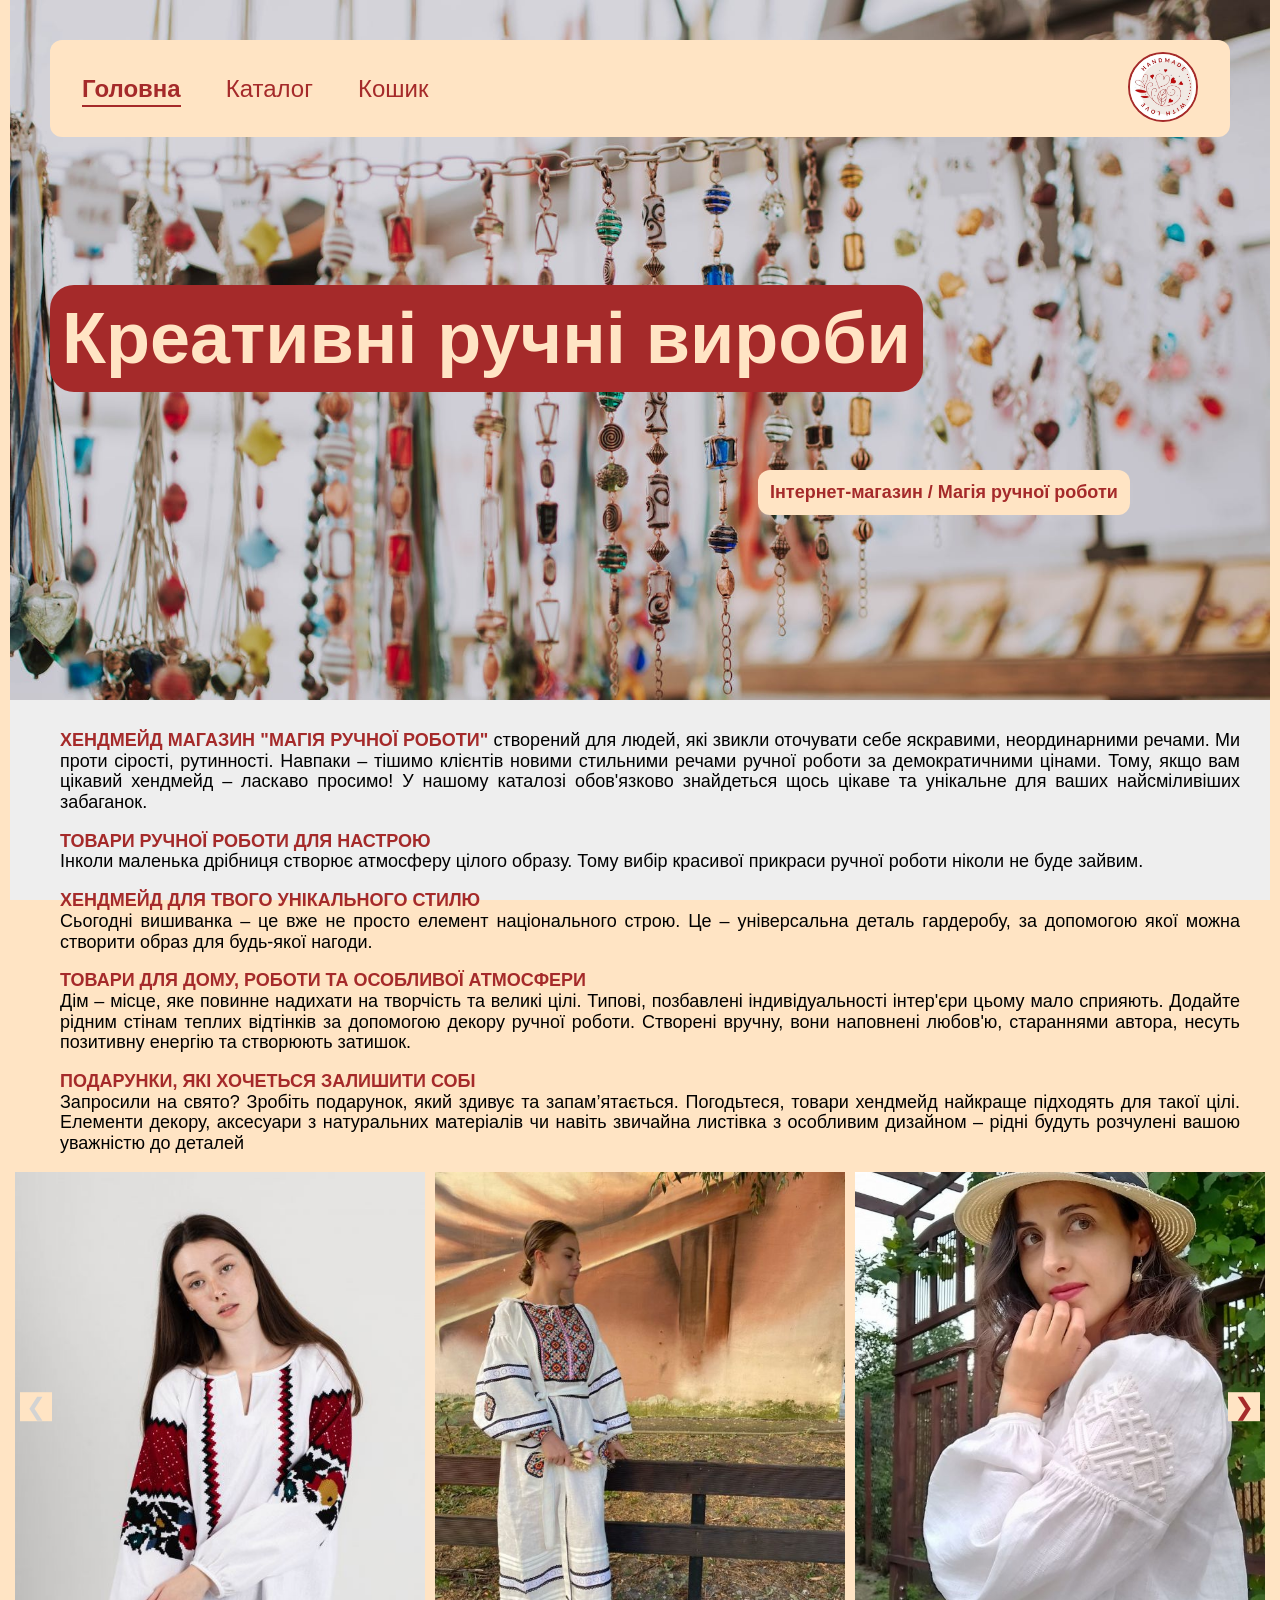
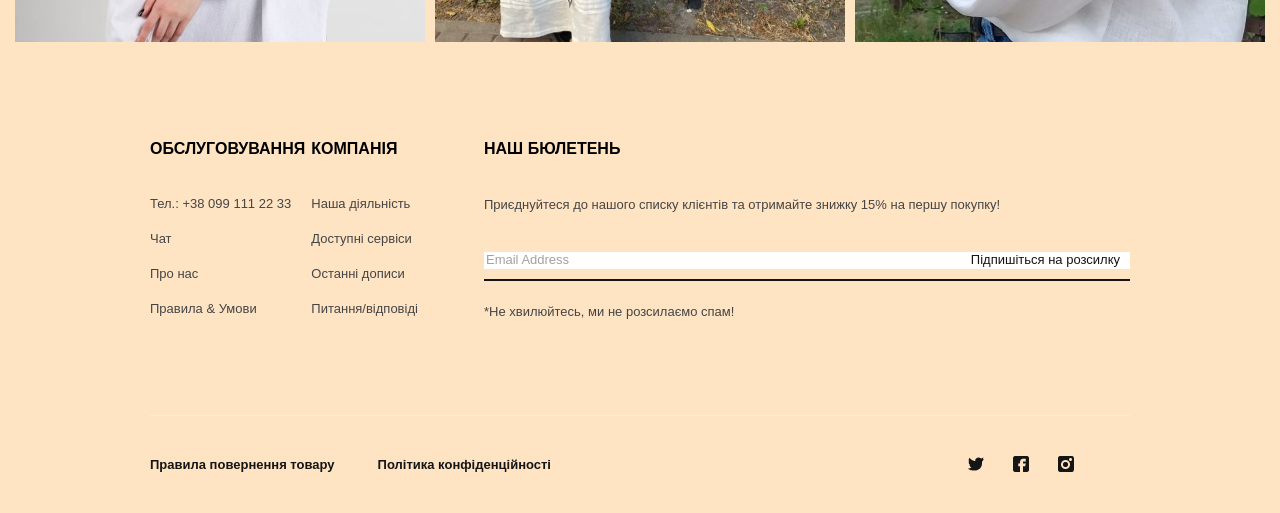
==== commit ba094b55: "add burger for all pages" ====
--- a/app/index.html
+++ b/app/index.html
@@ -64,66 +64,19 @@
       font-size: 18px;
       text-align: justify;
     }
-
-    .burger-icon {
-      cursor: pointer;
-      display: flex;
-      flex-direction: column;
-      z-index: 3;
-      margin-top: 40px;
-      margin-left: 40px;
-    }
-
-    .burger-icon.active {
-      margin-left: 10px;
-    }
-
-    .wrap-menu.active {
-      width: 245px;
-      height: 100vh;
-      position: absolute;
-      top: 110px;
-      padding-top: 110px;
-      margin-top: -110px;
-      background-color: bisque;
-      z-index: 1;
-    }
-
-    .menu-items {
-      list-style: none;
-      padding: 0;
-      margin-left: 20px;
-      display: none;
-    }
-
-    .menu-items li {
-      margin: 10px 0;
-    }
-
-    .menu-items a {
-      text-decoration: none;
-      color: brown;
-      font-size: 20px;
-      margin-left: 20px;
-    }
-
-    .menu-items.active {
-      display: flex;
-      flex-direction: column;
-    }
   </style>
 </head>
 
 <body>
   <div class="site-container">
     <header class="header">
-      <div class="header-menu">
         <div class="burger-icon" onclick="toggleMenu()">
           <button class="burger btn-reset header__burger">
             <span class="burger__line"></span>
           </button>
         </div>
         <div class="wrap-menu">
+          <span class="close-icon hidden" onclick="toggleMenu()">X</span>
           <ul class="menu-items">
             <li><a href="./index.html">Головна</a></li>
             <li><a href="./catalog.html">Каталог</a></li>
@@ -320,9 +273,12 @@
       const wrapMenu = document.querySelector('.wrap-menu');
       const menuItems = document.querySelector('.menu-items');
       const burgerIcon = document.querySelector('.burger-icon');
+      const closeIcon = document.querySelector('.close-icon');
+
       menuItems.classList.toggle('active');
       wrapMenu.classList.toggle('active');
       burgerIcon.classList.toggle('active');
+      closeIcon.classList.toggle('hidden'); // Додано перевірку для приховування/показу іконки
     }
 
   </script>
--- a/app/css/main.min.css
+++ b/app/css/main.min.css
@@ -1,2 +1,2 @@
-@charset "UTF-8";@font-face{font-family:swiper-icons;src:url("data:application/font-woff;charset=utf-8;base64, [base64]//wADZ2x5ZgAAAywAAADMAAAD2MHtryVoZWFkAAABbAAAADAAAAA2E2+eoWhoZWEAAAGcAAAAHwAAACQC9gDzaG10eAAAAigAAAAZAAAArgJkABFsb2NhAAAC0AAAAFoAAABaFQAUGG1heHAAAAG8AAAAHwAAACAAcABAbmFtZQAAA/gAAAE5AAACXvFdBwlwb3N0AAAFNAAAAGIAAACE5s74hXjaY2BkYGAAYpf5Hu/j+W2+MnAzMYDAzaX6QjD6/4//Bxj5GA8AuRwMYGkAPywL13jaY2BkYGA88P8Agx4j+/8fQDYfA1AEBWgDAIB2BOoAeNpjYGRgYNBh4GdgYgABEMnIABJzYNADCQAACWgAsQB42mNgYfzCOIGBlYGB0YcxjYGBwR1Kf2WQZGhhYGBiYGVmgAFGBiQQkOaawtDAoMBQxXjg/wEGPcYDDA4wNUA2CCgwsAAAO4EL6gAAeNpj2M0gyAACqxgGNWBkZ2D4/wMA+xkDdgAAAHjaY2BgYGaAYBkGRgYQiAHyGMF8FgYHIM3DwMHABGQrMOgyWDLEM1T9/w8UBfEMgLzE////P/5//f/V/xv+r4eaAAeMbAxwIUYmIMHEgKYAYjUcsDAwsLKxc3BycfPw8jEQA/[base64]/uznmfPFBNODM2K7MTQ45YEAZqGP81AmGGcF3iPqOop0r1SPTaTbVkfUe4HXj97wYE+yNwWYxwWu4v1ugWHgo3S1XdZEVqWM7ET0cfnLGxWfkgR42o2PvWrDMBSFj/IHLaF0zKjRgdiVMwScNRAoWUoH78Y2icB/yIY09An6AH2Bdu/UB+yxopYshQiEvnvu0dURgDt8QeC8PDw7Fpji3fEA4z/PEJ6YOB5hKh4dj3EvXhxPqH/SKUY3rJ7srZ4FZnh1PMAtPhwP6fl2PMJMPDgeQ4rY8YT6Gzao0eAEA409DuggmTnFnOcSCiEiLMgxCiTI6Cq5DZUd3Qmp10vO0LaLTd2cjN4fOumlc7lUYbSQcZFkutRG7g6JKZKy0RmdLY680CDnEJ+UMkpFFe1RN7nxdVpXrC4aTtnaurOnYercZg2YVmLN/d/gczfEimrE/fs/bOuq29Zmn8tloORaXgZgGa78yO9/cnXm2BpaGvq25Dv9S4E9+5SIc9PqupJKhYFSSl47+Qcr1mYNAAAAeNptw0cKwkAAAMDZJA8Q7OUJvkLsPfZ6zFVERPy8qHh2YER+3i/BP83vIBLLySsoKimrqKqpa2hp6+jq6RsYGhmbmJqZSy0sraxtbO3sHRydnEMU4uR6yx7JJXveP7WrDycAAAAAAAH//wACeNpjYGRgYOABYhkgZgJCZgZNBkYGLQZtIJsFLMYAAAw3ALgAeNolizEKgDAQBCchRbC2sFER0YD6qVQiBCv/H9ezGI6Z5XBAw8CBK/m5iQQVauVbXLnOrMZv2oLdKFa8Pjuru2hJzGabmOSLzNMzvutpB3N42mNgZGBg4GKQYzBhYMxJLMlj4GBgAYow/P/PAJJhLM6sSoWKfWCAAwDAjgbRAAB42mNgYGBkAIIbCZo5IPrmUn0hGA0AO8EFTQAA") format("woff");font-weight:400;font-style:normal}:root{--swiper-theme-color:#007aff;--swiper-navigation-size:44px;--color-black:#000;--color-white:#fff;--color-dark:#151515;--quill-gray:#e5e5e3;--color-gray:#858585;--color-tundora:#454545}.swiper-container{margin-left:auto;margin-right:auto;position:relative;overflow:hidden;list-style:none;padding:0;z-index:1}.swiper-container-vertical>.swiper-wrapper{flex-direction:column}.swiper-wrapper{position:relative;width:100%;height:100%;z-index:1;display:flex;transition-property:transform;box-sizing:content-box}.swiper-container-android .swiper-slide,.swiper-wrapper{transform:translate3d(0,0,0)}.swiper-container-multirow>.swiper-wrapper{flex-wrap:wrap}.swiper-container-multirow-column>.swiper-wrapper{flex-wrap:wrap;flex-direction:column}.swiper-container-free-mode>.swiper-wrapper{transition-timing-function:ease-out;margin:0 auto}.swiper-slide{flex-shrink:0;width:100%;height:100%;position:relative;transition-property:transform}.swiper-slide-invisible-blank{visibility:hidden}.swiper-container-autoheight,.swiper-container-autoheight .swiper-slide{height:auto}.swiper-container-autoheight .swiper-wrapper{align-items:flex-start;transition-property:transform,height}.swiper-container-3d{perspective:1200px}.swiper-container-3d .swiper-cube-shadow,.swiper-container-3d .swiper-slide,.swiper-container-3d .swiper-slide-shadow-bottom,.swiper-container-3d .swiper-slide-shadow-left,.swiper-container-3d .swiper-slide-shadow-right,.swiper-container-3d .swiper-slide-shadow-top,.swiper-container-3d .swiper-wrapper{transform-style:preserve-3d}.swiper-container-3d .swiper-slide-shadow-bottom,.swiper-container-3d .swiper-slide-shadow-left,.swiper-container-3d .swiper-slide-shadow-right,.swiper-container-3d .swiper-slide-shadow-top{position:absolute;left:0;top:0;width:100%;height:100%;pointer-events:none;z-index:10}.swiper-container-3d .swiper-slide-shadow-left{background-image:linear-gradient(to left,rgba(0,0,0,.5),rgba(0,0,0,0))}.swiper-container-3d .swiper-slide-shadow-right{background-image:linear-gradient(to right,rgba(0,0,0,.5),rgba(0,0,0,0))}.swiper-container-3d .swiper-slide-shadow-top{background-image:linear-gradient(to top,rgba(0,0,0,.5),rgba(0,0,0,0))}.swiper-container-3d .swiper-slide-shadow-bottom{background-image:linear-gradient(to bottom,rgba(0,0,0,.5),rgba(0,0,0,0))}.swiper-container-css-mode>.swiper-wrapper{overflow:auto;scrollbar-width:none;-ms-overflow-style:none}.swiper-container-css-mode>.swiper-wrapper::-webkit-scrollbar{display:none}.swiper-container-css-mode>.swiper-wrapper>.swiper-slide{scroll-snap-align:start start}.swiper-container-horizontal.swiper-container-css-mode>.swiper-wrapper{scroll-snap-type:x mandatory}.swiper-container-vertical.swiper-container-css-mode>.swiper-wrapper{scroll-snap-type:y mandatory}.swiper-button-next,.swiper-button-prev{position:absolute;top:50%;width:calc(var(--swiper-navigation-size)/ 44 * 27);height:var(--swiper-navigation-size);margin-top:calc(-1 * var(--swiper-navigation-size)/ 2);z-index:10;cursor:pointer;display:flex;align-items:center;justify-content:center;color:var(--swiper-navigation-color,var(--swiper-theme-color))}.swiper-button-next.swiper-button-disabled,.swiper-button-prev.swiper-button-disabled{opacity:.35;cursor:auto;pointer-events:none}.swiper-button-next:after,.swiper-button-prev:after{font-family:swiper-icons;font-size:var(--swiper-navigation-size);text-transform:none!important;letter-spacing:0;text-transform:none;font-variant:initial}.swiper-button-prev,.swiper-container-rtl .swiper-button-next{left:10px;right:auto}.swiper-button-prev:after,.swiper-container-rtl .swiper-button-next:after{content:'prev'}.swiper-button-next,.swiper-container-rtl .swiper-button-prev{right:10px;left:auto}.swiper-button-next:after,.swiper-container-rtl .swiper-button-prev:after{content:'next'}.swiper-button-next.swiper-button-white,.swiper-button-prev.swiper-button-white{--swiper-navigation-color:#ffffff}.swiper-button-next.swiper-button-black,.swiper-button-prev.swiper-button-black{--swiper-navigation-color:#000000}.swiper-button-lock{display:none}.swiper-pagination{position:absolute;text-align:center;transition:opacity .3s;transform:translate3d(0,0,0);z-index:10}.swiper-pagination.swiper-pagination-hidden{opacity:0}.swiper-container-horizontal>.swiper-pagination-bullets,.swiper-pagination-custom,.swiper-pagination-fraction{bottom:10px;left:0;width:100%}.swiper-pagination-bullets-dynamic{overflow:hidden;font-size:0}.swiper-pagination-bullets-dynamic .swiper-pagination-bullet{transform:scale(.33);position:relative}.swiper-pagination-bullets-dynamic .swiper-pagination-bullet-active,.swiper-pagination-bullets-dynamic .swiper-pagination-bullet-active-main{transform:scale(1)}.swiper-pagination-bullets-dynamic .swiper-pagination-bullet-active-prev{transform:scale(.66)}.swiper-pagination-bullets-dynamic .swiper-pagination-bullet-active-prev-prev{transform:scale(.33)}.swiper-pagination-bullets-dynamic .swiper-pagination-bullet-active-next{transform:scale(.66)}.swiper-pagination-bullets-dynamic .swiper-pagination-bullet-active-next-next{transform:scale(.33)}.swiper-pagination-bullet{width:8px;height:8px;display:inline-block;border-radius:100%;background:#000;opacity:.2}button.swiper-pagination-bullet{border:none;margin:0;padding:0;box-shadow:none;-webkit-appearance:none;-moz-appearance:none;appearance:none}.swiper-pagination-clickable .swiper-pagination-bullet{cursor:pointer}.swiper-pagination-bullet-active{opacity:1;background:var(--swiper-pagination-color,var(--swiper-theme-color))}.swiper-container-vertical>.swiper-pagination-bullets{right:10px;top:50%;transform:translate3d(0,-50%,0)}.swiper-container-vertical>.swiper-pagination-bullets .swiper-pagination-bullet{margin:6px 0;display:block}.swiper-container-vertical>.swiper-pagination-bullets.swiper-pagination-bullets-dynamic{top:50%;transform:translateY(-50%);width:8px}.swiper-container-vertical>.swiper-pagination-bullets.swiper-pagination-bullets-dynamic .swiper-pagination-bullet{display:inline-block;transition:transform .2s,top .2s}.swiper-container-horizontal>.swiper-pagination-bullets .swiper-pagination-bullet{margin:0 4px}.swiper-container-horizontal>.swiper-pagination-bullets.swiper-pagination-bullets-dynamic{left:50%;transform:translateX(-50%);white-space:nowrap}.swiper-container-horizontal>.swiper-pagination-bullets.swiper-pagination-bullets-dynamic .swiper-pagination-bullet{transition:transform .2s,left .2s}.swiper-container-horizontal.swiper-container-rtl>.swiper-pagination-bullets-dynamic .swiper-pagination-bullet{transition:transform .2s,right .2s}.swiper-pagination-progressbar{background:rgba(0,0,0,.25);position:absolute}.swiper-pagination-progressbar .swiper-pagination-progressbar-fill{background:var(--swiper-pagination-color,var(--swiper-theme-color));position:absolute;left:0;top:0;width:100%;height:100%;transform:scale(0);transform-origin:left top}.swiper-container-rtl .swiper-pagination-progressbar .swiper-pagination-progressbar-fill{transform-origin:right top}.swiper-container-horizontal>.swiper-pagination-progressbar,.swiper-container-vertical>.swiper-pagination-progressbar.swiper-pagination-progressbar-opposite{width:100%;height:4px;left:0;top:0}.swiper-container-horizontal>.swiper-pagination-progressbar.swiper-pagination-progressbar-opposite,.swiper-container-vertical>.swiper-pagination-progressbar{width:4px;height:100%;left:0;top:0}.swiper-pagination-white{--swiper-pagination-color:#ffffff}.swiper-pagination-black{--swiper-pagination-color:#000000}.swiper-pagination-lock{display:none}.swiper-scrollbar{border-radius:10px;position:relative;-ms-touch-action:none;background:rgba(0,0,0,.1)}.swiper-container-horizontal>.swiper-scrollbar{position:absolute;left:1%;bottom:3px;z-index:50;height:5px;width:98%}.swiper-container-vertical>.swiper-scrollbar{position:absolute;right:3px;top:1%;z-index:50;width:5px;height:98%}.swiper-scrollbar-drag{height:100%;width:100%;position:relative;background:rgba(0,0,0,.5);border-radius:10px;left:0;top:0}.swiper-scrollbar-cursor-drag{cursor:move}.swiper-scrollbar-lock{display:none}.swiper-zoom-container{width:100%;height:100%;display:flex;justify-content:center;align-items:center;text-align:center}.swiper-zoom-container>canvas,.swiper-zoom-container>img,.swiper-zoom-container>svg{max-width:100%;max-height:100%;object-fit:contain}.swiper-slide-zoomed{cursor:move}.swiper-lazy-preloader{width:42px;height:42px;position:absolute;left:50%;top:50%;margin-left:-21px;margin-top:-21px;z-index:10;transform-origin:50%;animation:1s linear infinite swiper-preloader-spin;box-sizing:border-box;border:4px solid var(--swiper-preloader-color,var(--swiper-theme-color));border-radius:50%;border-top-color:transparent}.swiper-lazy-preloader-white{--swiper-preloader-color:#fff}.swiper-lazy-preloader-black{--swiper-preloader-color:#000}@keyframes swiper-preloader-spin{100%{transform:rotate(360deg)}}.swiper-container .swiper-notification{position:absolute;left:0;top:0;pointer-events:none;opacity:0;z-index:-1000}.swiper-container-fade.swiper-container-free-mode .swiper-slide{transition-timing-function:ease-out}.swiper-container-fade .swiper-slide{pointer-events:none;transition-property:opacity}.swiper-container-fade .swiper-slide .swiper-slide{pointer-events:none}.swiper-container-fade .swiper-slide-active,.swiper-container-fade .swiper-slide-active .swiper-slide-active{pointer-events:auto}.swiper-container-cube{overflow:visible}.swiper-container-cube .swiper-slide{pointer-events:none;-webkit-backface-visibility:hidden;backface-visibility:hidden;z-index:1;visibility:hidden;transform-origin:0 0;width:100%;height:100%}.swiper-container-cube .swiper-slide .swiper-slide{pointer-events:none}.swiper-container-cube.swiper-container-rtl .swiper-slide{transform-origin:100% 0}.swiper-container-cube .swiper-slide-active,.swiper-container-cube .swiper-slide-active .swiper-slide-active{pointer-events:auto}.swiper-container-cube .swiper-slide-active,.swiper-container-cube .swiper-slide-next,.swiper-container-cube .swiper-slide-next+.swiper-slide,.swiper-container-cube .swiper-slide-prev{pointer-events:auto;visibility:visible}.swiper-container-cube .swiper-slide-shadow-bottom,.swiper-container-cube .swiper-slide-shadow-left,.swiper-container-cube .swiper-slide-shadow-right,.swiper-container-cube .swiper-slide-shadow-top{z-index:0;-webkit-backface-visibility:hidden;backface-visibility:hidden}.swiper-container-cube .swiper-cube-shadow{position:absolute;left:0;bottom:0;width:100%;height:100%;background:#000;opacity:.6;-webkit-filter:blur(50px);filter:blur(50px);z-index:0}.swiper-container-flip{overflow:visible}.swiper-container-flip .swiper-slide{pointer-events:none;-webkit-backface-visibility:hidden;backface-visibility:hidden;z-index:1}.swiper-container-flip .swiper-slide .swiper-slide{pointer-events:none}.swiper-container-flip .swiper-slide-active,.swiper-container-flip .swiper-slide-active .swiper-slide-active{pointer-events:auto}.swiper-container-flip .swiper-slide-shadow-bottom,.swiper-container-flip .swiper-slide-shadow-left,.swiper-container-flip .swiper-slide-shadow-right,.swiper-container-flip .swiper-slide-shadow-top{z-index:0;-webkit-backface-visibility:hidden;backface-visibility:hidden}[data-simplebar]{position:relative;flex-direction:column;flex-wrap:wrap;justify-content:flex-start;align-content:flex-start;align-items:flex-start}.simplebar-wrapper{overflow:hidden;width:inherit;height:inherit;max-width:inherit;max-height:inherit}.simplebar-mask{direction:inherit;position:absolute;overflow:hidden;padding:0;margin:0;left:0;top:0;bottom:0;right:0;width:auto!important;height:auto!important;z-index:0}.simplebar-offset{direction:inherit!important;box-sizing:inherit!important;resize:none!important;position:absolute;top:0;left:0;bottom:0;right:0;padding:0;margin:0;-webkit-overflow-scrolling:touch}.simplebar-content-wrapper{direction:inherit;box-sizing:border-box!important;position:relative;display:block;height:100%;width:auto;max-width:100%;max-height:100%;overflow:auto;scrollbar-width:none;-ms-overflow-style:none}.simplebar-content-wrapper::-webkit-scrollbar,.simplebar-hide-scrollbar::-webkit-scrollbar{display:none;width:0;height:0}.simplebar-content:after,.simplebar-content:before{content:' ';display:table}.simplebar-placeholder{max-height:100%;max-width:100%;width:100%;pointer-events:none}.simplebar-height-auto-observer-wrapper{box-sizing:inherit!important;height:100%;width:100%;max-width:1px;position:relative;float:left;max-height:1px;overflow:hidden;z-index:-1;padding:0;margin:0;pointer-events:none;flex-grow:inherit;flex-shrink:0;flex-basis:0}.simplebar-height-auto-observer{box-sizing:inherit;display:block;opacity:0;position:absolute;top:0;left:0;height:1000%;width:1000%;min-height:1px;min-width:1px;overflow:hidden;pointer-events:none;z-index:-1}.simplebar-track{z-index:1;position:absolute;right:0;bottom:0;pointer-events:none;overflow:hidden}[data-simplebar].simplebar-dragging,[data-simplebar].simplebar-dragging .simplebar-content{pointer-events:none;-webkit-touch-callout:none;-webkit-user-select:none;-khtml-user-select:none;-moz-user-select:none;-ms-user-select:none;user-select:none}[data-simplebar].simplebar-dragging .simplebar-track{pointer-events:all}.simplebar-scrollbar{position:absolute;left:0;right:0;min-height:10px}.simplebar-scrollbar.simplebar-visible:before{opacity:.5;transition-delay:0s;transition-duration:0s}.simplebar-track.simplebar-vertical{top:0;width:11px}.simplebar-scrollbar:before{position:absolute;content:'';background:#000;border-radius:7px;opacity:0;transition:opacity .2s linear .5s;top:2px;bottom:2px;left:2px;right:2px}.simplebar-track.simplebar-horizontal{left:0;height:11px}.simplebar-track.simplebar-horizontal .simplebar-scrollbar{right:auto;left:0;top:0;bottom:0;min-height:0;min-width:10px;width:auto}[data-simplebar-direction=rtl] .simplebar-track.simplebar-vertical{right:auto;left:0}.simplebar-dummy-scrollbar-size{direction:rtl;position:fixed;opacity:0;visibility:hidden;height:500px;width:500px;overflow-y:hidden;overflow-x:scroll;-ms-overflow-style:scrollbar!important}.simplebar-dummy-scrollbar-size>div{width:200%;height:200%;margin:10px 0}.simplebar-hide-scrollbar{position:fixed;left:0;visibility:hidden;overflow-y:scroll;scrollbar-width:none;-ms-overflow-style:none}@font-face{font-family:Jost-Medium;src:url(../fonts/Jost-Medium.woff2) format("woff2"),url(../Jost-Medium.woff) format("woff");font-weight:400;font-display:swap;font-style:normal}@font-face{font-family:Jost-Bold;src:url(../fonts/Jost-Bold.woff2) format("woff2"),url(../Jost-Bold.woff) format("woff");font-weight:400;font-display:swap;font-style:normal}/*! normalize.css v8.0.1 | MIT License | github.com/necolas/normalize.css */html{line-height:1.15;-webkit-text-size-adjust:100%;box-sizing:border-box}details,main{display:block}h1{font-size:2em;margin:.67em 0}hr{box-sizing:content-box;height:0;overflow:visible}code,kbd,pre,samp{font-family:monospace,monospace;font-size:1em}a{background-color:transparent;text-decoration:none;color:inherit}abbr[title]{border-bottom:none;text-decoration:underline;-webkit-text-decoration:underline dotted;text-decoration:underline dotted}b,strong{font-weight:bolder}small{font-size:80%}sub,sup{font-size:75%;line-height:0;position:relative;vertical-align:baseline}sub{bottom:-.25em}sup{top:-.5em}img{border-style:none;max-width:100%}button,input,optgroup,select,textarea{font-family:inherit;font-size:100%;line-height:1.15;margin:0}button,input{overflow:visible}button,select{text-transform:none}[type=button],[type=reset],[type=submit],button{-webkit-appearance:button}[type=button]::-moz-focus-inner,[type=reset]::-moz-focus-inner,[type=submit]::-moz-focus-inner,button::-moz-focus-inner{border-style:none;padding:0}[type=button]:-moz-focusring,[type=reset]:-moz-focusring,[type=submit]:-moz-focusring,button:-moz-focusring{outline:ButtonText dotted 1px}fieldset{padding:.35em .75em .625em}legend{box-sizing:border-box;color:inherit;display:table;max-width:100%;padding:0;white-space:normal}progress{vertical-align:baseline}textarea{overflow:auto}[type=checkbox],[type=radio]{box-sizing:border-box;padding:0}[type=number]::-webkit-inner-spin-button,[type=number]::-webkit-outer-spin-button{height:auto}[type=search]{-webkit-appearance:textfield;outline-offset:-2px}[type=search]::-webkit-search-decoration{-webkit-appearance:none}::-webkit-file-upload-button{-webkit-appearance:button;font:inherit}summary{display:list-item}[hidden],template{display:none}*,::after,::before{box-sizing:inherit}body{overflow-anchor:none;margin:0;font-family:Jost,sans-serif;font-weight:500;color:var(--color-dark);background-color:var(--color-white)}ul{list-style:none;margin:0;padding:0}.is-outer{position:relative!important;left:-9999px!important}.site-container{overflow:hidden}.stop-scroll{position:fixed;left:0;top:0;overflow:hidden;width:100%;height:100vh}.is-hidden{display:none!important}.for-mobile{display:none}@media (max-width:1024px){.for-mobile{display:block}}.error{border:2px solid #ff4019!important}.visually-hidden{position:absolute!important;clip:rect(1px 1px 1px 1px);clip:rect(1px,1px,1px,1px);padding:0!important;border:0!important;height:1px!important;width:1px!important;overflow:hidden}.btn-reset{border:none;padding:0;background:0 0;cursor:pointer}.container{margin:0 auto;padding:0 40px}@media (max-width:576px){.container{padding:0 15px}}.js-focus-visible :focus:not(.focus-visible){outline:0}.main-link{position:relative;font-size:15px;color:var(--color-dark)}.main-link::before{content:"";position:absolute;left:0;bottom:-5px;width:100%;height:2px;background-color:currentColor;opacity:0;transition:opacity .15s}.main-link:hover::before{opacity:1;transition:opacity .15s}.main-link--white{color:var(--color-white)}.container-narrow{max-width:1406px}.to-top{position:fixed;right:2%;bottom:5%;display:inline-flex;align-items:center;justify-content:center;border-radius:50%;width:48px;height:48px;box-shadow:0 5px 30px rgba(0,0,0,.1);background-color:var(--color-white);transition:transform .3s}.to-top:hover{transform:rotate(360deg);transition:transform .3s}.header{position:absolute;left:0;top:0;z-index:100;width:100%}.header__container{display:flex;align-items:center;justify-content:space-between;padding-top:36px;padding-bottom:36px}.header__shop-nav{margin-left:250px}.logo{display:inline-block;width:117px;height:22px}.logo svg{display:block;width:100%;height:100%;fill:var(--color-dark);-o-object-fit:cover;object-fit:cover}@media (max-width:576px){.logo{width:90px;height:18px}.catalog-header{padding-top:0}}.free-delivery{position:absolute;left:0;top:0;z-index:120;display:flex;align-items:center;justify-content:center;width:100%;height:40px;font-size:10px;text-transform:uppercase;color:var(--color-white);background-color:#111}.free-delivery__btn{position:absolute;right:40px;top:50%;width:12px;height:12px;transform:translateY(-50%)}.free-delivery__btn svg{display:block;width:100%;height:100%;fill:var(--color-white)}@media (max-width:576px){.free-delivery{display:none}}.card-page .header{padding-top:0}.nav__close{display:none}@media (max-width:1200px){.header__shop-nav{margin-left:0}.nav__close{position:absolute;right:10%;top:4%;display:block}.nav{position:fixed;left:-150vw;top:0;padding:10% 0;width:80%;height:100vh;background-color:#fff;transition:left .3s}}.burger{position:relative;display:none;width:25px;height:18px}.burger::before{content:"";position:absolute;left:0;top:0;width:100%;height:2px;background-color:var(--color-dark)}.burger::after{content:"";position:absolute;left:0;bottom:0;width:100%;height:2px;background-color:var(--color-dark)}.burger__line{position:absolute;left:0;top:50%;width:100%;height:2px;background-color:var(--color-dark);transform:translateY(-50%)}@media (max-width:1200px){.burger{display:block}}.nav{display:flex;background-color:bisque;width:100%;padding-inline:32px;padding-top:12px;padding-bottom:12px;border-radius:12px;justify-content:space-between;align-items:center}.nav__list{display:flex}.nav__item:not(:last-child){margin-right:45px}.nav__link{color:brown;font-size:24px}.nav__link--current{color:brown;font-weight:700;font-size:24px}.nav__link--current::before{opacity:1;transition:opacity .15s}@media (max-width:1200px){.nav__list{display:block}.nav__item:not(:last-child){margin-right:0}.nav__link--current::before,.nav__link:hover::before{opacity:0}.nav__link{display:inline-block;border-bottom:1px solid #bfbfbf;padding:10px 10%;width:100%;font-size:19px}}.nav--visible{left:0;transition:left .3s}.logo-img{width:70px;border-radius:50%;border:2px solid brown}.shop-nav{display:flex;align-items:center}.shop-nav__item:not(:last-child){margin-right:25px}.shop-nav__link{display:inline-block;width:16px;height:16px;background-position:center;background-size:cover;background-repeat:no-repeat;transition:opacity .3s}.shop-nav__link:hover{opacity:.7;transition:opacity .3s}.shop-nav__link--user{background-image:url(../img/user.png)}.cart{width:auto;height:auto}.cart__icon{display:inline-block;width:16px;height:16px;background-image:url(../img/cart.png);background-position:center;background-size:cover;background-repeat:no-repeat}.search-form__btn{display:inline-block;width:16px;height:16px;background-image:url(../img/search.png);background-position:center;background-size:cover;background-repeat:no-repeat;transition:opacity .3s}.search-form__btn:hover{opacity:.7;transition:opacity .3s}.quantity{display:inline-flex;align-items:center;border-radius:25px;padding:0 5px;height:16px;font-weight:700;font-size:10px;color:var(--color-white);background-color:var(--color-dark)}.hero{position:relative;background-image:url(../img/handmade_title.jpg);background-size:cover;overflow:hidden;width:100%}.hero::before{content:"";position:absolute;left:0;right:0;top:0;bottom:0;background-color:rgba(var(--color-black),.05)}.hero__container{position:relative;height:100%}.hero__title{margin-top:10%;padding:12px;font-weight:700;font-size:72px;color:bisque;background-color:brown;border-radius:24px}@media (max-width:1200px){.hero__title{max-width:500px;font-size:50px}}@media (max-width:576px){.shop-nav__item:not(:last-child){margin-right:15px}.hero__title{font-size:45px}}.hero__descr{font-size:18px;font-weight:600;color:brown;background-color:bisque;margin-left:60%;padding:12px;border-radius:12px}.hero__image{position:absolute;right:273px;bottom:0;width:100%;max-height:90%}@media (max-width:768px){.hero__image{display:none}}.hero__content{display:flex;flex-direction:column;align-items:flex-start;justify-content:center;height:100%}@media (max-width:1700px){.hero{height:700px}}@media (max-width:1200px){.hero__descr{font-size:14px}.hero__image{right:0;width:350px}.hero__content{padding:0}.hero{height:600px;min-height:auto}}.banner-slider{overflow:hidden;width:100%;height:100%}.banner-slider .swiper-slide{height:100%}.banner-pag,.hero-pag{left:50%;bottom:46px;transform:translateX(-50%)}.banner-pag .swiper-pagination-bullet,.hero-pag .swiper-pagination-bullet{margin:0 12px;width:6px;height:6px;background-color:var(--color-white);opacity:.5}.banner-pag .swiper-pagination-bullet-active,.hero-pag .swiper-pagination-bullet-active{position:relative;background-color:var(--color-dark);opacity:1}.banner-pag .swiper-pagination-bullet-active::before,.hero-pag .swiper-pagination-bullet-active::before{content:"";position:absolute;left:50%;top:50%;z-index:-1;border-radius:100%;width:20px;height:20px;background-color:var(--color-white);transform:translate(-50%,-50%)}.marketing{position:absolute;left:50px;bottom:50px;z-index:10;display:flex;padding:10px;width:280px;box-shadow:0 5px 30px rgba(0,0,0,.1);background-color:var(--color-white);transform:translateX(-150vw);transition:transform .3s}.marketing__text{margin-left:10px}.marketing__image{flex-shrink:0}.marketing__image img{width:100%;height:100%;-o-object-fit:cover;object-fit:cover}.marketing__descr{display:block;margin-bottom:5px;font-size:11px;color:var(--color-gray)}.marketing__title{margin:0 0 7px;padding-right:20px;min-height:34px;font-size:15px}.marketing__when-from{display:block;padding-right:40px;font-size:11px;color:var(--color-gray)}.marketing__close{position:absolute;right:10px;top:10px;padding:0;width:10px;height:10px;background-image:url(../img/close.png);background-position:center;background-size:cover;background-repeat:no-repeat}.marketing--visible{transform:translateX(0);transition:transform .3s}.text__title{color:brown;font-weight:700;text-transform:uppercase}.banners__container{padding-top:50px;padding-bottom:50px}@media (max-width:576px){.marketing{left:15px}.banners__container{padding-bottom:0}}.banners__list{display:flex}@media (max-width:1200px){.banners__list{flex-wrap:wrap}}.banners__item{flex-shrink:0;width:33%}.banners__item:not(:last-child){margin-right:.6%}@media (max-width:1200px){.banners__item{margin-right:0;margin-bottom:20px;width:100%}}.banners-article{padding:54px 45% 54px 60px;min-height:290px}.banners-article__title{margin:0 0 20px;font-size:36px}.banners-article--accs,.banners-article--midseason,.banners-article--summer{position:relative;width:100%;min-height:300px;overflow:hidden}.banners-article--accs::before,.banners-article--midseason::before,.banners-article--summer::before{content:"";position:absolute;top:0;left:0;width:100%;height:100%;background-size:cover;background-position:center;opacity:.2}.banners-article--midseason::before{background-image:url(../img/kantstovar1.jpg)}.banners-article--summer::before{background-image:url(../img/Kupit-kantselyariyu2.jpg)}.banners-article--accs::before{background-image:url(../img/kanctovary3.jpg)}@media (max-width:1200px){.banners-article{padding:50px 20px}}.main-products__container{padding-top:55px;padding-bottom:55px}.main-products__nav{display:flex;justify-content:center;margin-bottom:46px}.main-products__item{margin:0 18px}@media (max-width:576px){.main-products__item{margin:0 10px}}.main-products__btn-center{text-align:center}.main-products__more{display:inline-flex;flex-direction:column;align-items:center;margin-top:95px;font-weight:500;font-size:13px;color:var(--color-gray)}.main-products__more span{display:inline-block;margin-bottom:12px}.main-products__more svg{width:12px;height:21px;fill:var(--color-dark);transition:transform .3s}.main-products__more:hover svg{transform:translateY(5px);transition:transform .3s}.main-products__btn{font-size:24px}.main-products__btn--current::before{opacity:1;transition:opacity .15s}@media (max-width:768px){.banners-article{padding-right:150px}.main-products__btn{font-size:20px}}.products-grid{display:flex;flex-wrap:wrap}.products-grid__item{margin-right:1.8%;margin-bottom:80px;width:18.5%}.products-grid__item:nth-last-child(-n+5){margin-bottom:0}.products-grid__item:nth-child(5n){margin-right:0}@media (max-width:1200px){.main-products__container{padding-bottom:0}.main-products__more{margin-top:0}.products-grid__item:nth-last-child(-n+5){margin-bottom:50px}.products-grid__item:nth-child(5n){margin-right:5%}}@media (max-width:576px){.products-grid__item:nth-last-child(-n+5){margin-bottom:30px}.products-grid__item:nth-child(5n){margin-right:4%}}@media (max-width:1200px){.products-grid__item:nth-child(3n){margin-right:0}.products-grid__item{margin-right:5%;width:30%}}@media (max-width:576px){.products-grid__item:nth-child(3n){margin-right:4%}.products-grid__item:nth-child(2n){margin-right:0}.products-grid__item{margin-right:4%;width:48%}}.product{position:relative;display:flex;flex-direction:column;align-items:center;border:1px solid #bebebe;border-radius:10px;padding:10px}.product__image{position:relative;overflow:hidden;margin-bottom:20px;-o-object-fit:cover;object-fit:cover;transition:transform .3s}.product__sale{position:absolute;left:20px;top:20px;z-index:20;border:2px solid var(--color-dark);padding:4px 10px;font-weight:700;font-size:10px;text-transform:uppercase;color:#111}.product__prop{margin-bottom:10px}.product__title{margin:0 0 8px;font-size:13px;color:var(--color-tundora)}.product__title a::before{content:"";position:absolute;left:0;right:0;top:0;bottom:0}.product__price{font-weight:700;font-size:13px}.product__oldprice{margin-left:5px;font-weight:700;font-size:13px;text-decoration:line-through;color:#959595}.product:hover .product__image{transform:scale(1.1);transition:transform .3s}.product:hover .product-custom__cart,.product:hover .product-custom__price{transform:translateY(-100%);transition:transform .3s}.product-prop{display:inline-block;padding-left:16px;font-weight:700;font-size:10px;text-transform:uppercase;color:#111;background-position:left center;background-repeat:no-repeat}.product-custom{overflow:hidden;height:18px}.product-custom__price{transition:transform .3s}.product-custom .to-cart{font-weight:700;font-size:10px;text-transform:uppercase}.product-custom__cart{text-transform:uppercase;transition:transform .3s}.new{background-image:url(../img/new.png)}.best{background-image:url(../img/best.png)}.shop-banners{padding-top:45px}.shop-banners__container{display:flex;justify-content:space-between;padding:0}@media (max-width:576px){.shop-banners__container{flex-direction:column}}.shop-banner{position:relative;display:flex;flex-direction:column;align-items:center;justify-content:center;padding:50px;width:50%;min-height:420px;color:var(--color-white);background-position:center;background-size:cover;background-repeat:no-repeat;background-color:var(--color-dark)}.shop-banner::before{content:"";position:absolute;left:0;right:0;top:0;bottom:0;background-color:rgba(215,8,8,.1)}.shop-banner__title{position:relative;z-index:1;margin:0 0 20px;font-weight:500;font-size:48px}@media (max-width:1200px){.shop-banner__title{margin-bottom:10px;font-size:40px}.shop-banner{padding:30px;min-height:300px}}@media (max-width:768px){.shop-banner__title{font-size:28px}}.shop-banner__text{position:relative;z-index:1}.shop-banner--men{background-image:url(../img/banner-1.jpg)}.shop-banner--women{background-image:url(../img/banner-2.jpg)}.hero-catalog{padding-top:130px}.hero-catalog__slider{position:relative;overflow:hidden;width:100%;background-color:#f8f8f8}.hero-catalog__container{position:relative}@media (max-width:576px){.shop-banner{width:100%;min-height:250px}.hero-catalog{padding-top:70px}}.catalog-slide{padding:108px}.catalog-slide__title{margin:0 0 15px;max-width:375px;font-weight:700;font-size:36px}.catalog-slide__descr{margin:0 0 40px;max-width:390px;font-size:15px;line-height:28px;color:var(--color-tundora)}.catalog-slide__btns{display:flex;align-items:center}@media (max-width:576px){.catalog-slide__btns{display:block;padding-bottom:70px}.catalog-slide__link--light{margin-top:20px}}.catalog-slide__image{position:absolute;right:19%;bottom:0}@media (max-width:1200px){.catalog-slide__image{right:7%;display:none;width:25%}}.catalog-slide__link{display:inline-block;padding:16px 43px;font-size:13px}.catalog-slide__link:not(:last-child){margin-right:15px}.catalog-slide__link--dark{border:1px solid var(--color-dark);color:var(--color-white);background-color:var(--color-dark);transition:.3s}.catalog-slide__link--dark:hover,.catalog-slide__link--light{border:1px solid var(--color-dark);color:var(--color-dark);background-color:transparent;transition:.3s}.catalog-slide__link--light:hover{border:1px solid var(--color-dark);color:var(--color-white);background-color:var(--color-dark);transition:.3s}.hero-next-btn,.hero-prev-btn{position:absolute;left:30px;top:50%;z-index:20;display:flex;align-items:center;justify-content:center;border:2px solid var(--color-dark);width:48px;height:48px;color:var(--color-dark);transform:translateY(-50%);transition:background-color .3s}.hero-next-btn svg,.hero-prev-btn svg{width:40px;height:20px;fill:currentColor;transition:fill .3s}.hero-next-btn:hover,.hero-prev-btn:hover{background-color:var(--color-dark);transition:background-color .3s}.hero-next-btn:hover svg,.hero-prev-btn:hover svg{fill:var(--color-white);transition:fill .3s}@media (max-width:768px){.catalog-slide{padding:70px}.hero-next-btn,.hero-prev-btn{left:10px}}@media (max-width:576px){.catalog-slide{padding:20px}.hero-next-btn,.hero-prev-btn{display:none}}.hero-next-btn{left:auto;right:30px}.breadcrumbs__list{display:flex;align-items:center;border-bottom:1px solid #eee;padding-top:36px;padding-bottom:26px}.breadcrumbs__item{position:relative}.breadcrumbs__item:not(:last-child){margin-right:35px}.breadcrumbs__item:not(:last-child)::after{content:"/";position:absolute;right:-20px;top:50%;font-size:10px;text-transform:uppercase;color:var(--color-gray);transform:translateY(-50%)}.breadcrumbs__link{font-size:10px;text-transform:uppercase;color:var(--color-gray);transition:color .3s}.breadcrumbs__link:hover{color:var(--color-dark);transition:color .3s}.breadcrumbs__link--current{color:var(--color-dark)}.breadcrumbs .card-next,.breadcrumbs .card-prev{display:none}.card .breadcrumbs .card-next,.card .breadcrumbs .card-prev{display:inline-block;font-weight:700;font-size:10px;text-transform:uppercase;color:var(--color-gray);transition:color .3s}.card .breadcrumbs .card-next:hover,.card .breadcrumbs .card-prev:hover{color:var(--color-dark);transition:color .3s}.card .breadcrumbs .container{display:flex;align-items:center}.card .breadcrumbs__list{border-bottom:none}.card .card-prev{margin-left:auto}@media (max-width:576px){.card .breadcrumbs .container{flex-wrap:wrap}.card .breadcrumbs__list{margin-bottom:0;width:100%}.card .card-prev{margin-left:0}}.card .card-next{margin-left:20px}.catalog-filters{margin-right:30px;padding-top:27px;padding-right:62px}@media (max-width:1200px){.catalog-filters{width:50%}}@media (max-width:768px){.hero-next-btn{right:10px}.catalog-filters{position:absolute;left:0;top:80px;z-index:30;display:none;padding:30px 40px;width:100%;background:#fff}}.catalog-filters--open{display:block}.catalog-mobile-filters{display:none}@media (max-width:768px){.catalog-mobile-filters{display:inline-flex;align-items:center}.catalog-mobile-filters svg{margin-right:5px;width:20px;height:20px}}.catalog-content{position:relative}.catalog-content .container{display:flex}.hide-filters{margin-bottom:18px;padding-left:24px;font-weight:700;font-size:10px;text-transform:uppercase;background-image:url(../img/cross.png);background-position:left center;background-repeat:no-repeat}.catalog-filter{border-top:1px solid #eee}.catalog-filter__top{display:flex;align-items:center;justify-content:space-between;padding-top:34px;padding-bottom:34px;cursor:pointer;-webkit-user-select:none;-moz-user-select:none;user-select:none}.catalog-filter__caption{display:flex;align-items:center}.catalog-filter__title{display:inline-block;margin:0;font-weight:700;font-size:13px;text-transform:uppercase}.catalog-filter__quantity{margin-left:5px;min-width:16px;transform:translateY(-1px)}.catalog-filter__bottom{display:none;padding-bottom:34px}.catalog-filter__toggle{position:relative;width:12px;height:12px;color:#aaa}.catalog-filter__items{-moz-columns:1;columns:1}.catalog-filter__item{margin-bottom:14px}.catalog-filter:last-child{border-bottom:1px solid #eee}.catalog-filter--open .catalog-filter__bottom{display:block}.catalog-filter--open .catalog-filter__toggle::before{display:none}.custom-checkbox{display:inline-block;cursor:pointer;-webkit-user-select:none;-moz-user-select:none;user-select:none}.custom-checkbox__text{position:relative;padding-left:15px;font-size:13px;color:var(--color-gray);transition:color .3s}.custom-checkbox__text::before{content:"";position:absolute;left:0;top:3px;border:2px solid #aaa;width:11px;height:11px}.custom-checkbox__text::after{content:"✓";position:absolute;left:2px;top:0;color:#aaa}.custom-checkbox__text:hover{color:var(--color-dark);transition:color .3s}.custom-checkbox__input:checked+span{color:var(--color-dark)}.custom-checkbox__input:checked+span::before{border-color:var(--color-dark)}.custom-checkbox__input:checked+span::after{color:var(--color-dark)}.catalog-grid{padding-top:34px;width:987px}.catalog-grid__content{display:grid;grid-template-columns:1fr 1fr 1fr 1fr;gap:16px}.catalog-grid__item{margin-bottom:79px}@media (max-width:1200px){.catalog-grid__content{justify-content:space-between}.catalog-grid__item{margin-right:0!important;margin-bottom:50px;width:47%!important}}@media (max-width:576px){.catalog-grid__item{width:48%!important}}[data-grid-columns="3"] .catalog-grid__item{width:31.3%}[data-grid-columns="3"] .catalog-grid__item:not(:nth-child(3n)){margin-right:3%}[data-grid-columns="3"] .catalog-grid__item:nth-last-child(-n+3){margin-bottom:0}[data-grid-columns="4"] .catalog-grid__item{width:22.7%}[data-grid-columns="4"] .catalog-grid__item:not(:nth-child(4n)){margin-right:3%}[data-grid-columns="4"] .catalog-grid__item:nth-last-child(-n+4){margin-bottom:0}[data-grid-columns="5"] .catalog-grid__item{width:17.6%}[data-grid-columns="5"] .catalog-grid__item:not(:nth-child(5n)){margin-right:3%}[data-grid-columns="5"] .catalog-grid__item:nth-last-child(-n+5){margin-bottom:0}.catalog-props{margin-bottom:15px}.catalog-props__top{display:flex;align-items:center;justify-content:space-between;margin-bottom:26px}.catalog-columns{display:flex;align-items:center;font-weight:700;font-size:10px;text-transform:uppercase}.catalog-columns__text{margin-right:3px}.catalog-columns__list{display:flex;align-items:center}.catalog-columns__item:not(:last-child){margin-right:5px}.catalog-columns__btn{padding:0 5px;font-size:10px;color:var(--color-gray)}.catalog-columns__btn--current,.catalog-columns__btn:hover{color:var(--color-dark)}.catalog-columns__btn--current::before{opacity:1}@media (max-width:1200px){.catalog-columns{display:none}}.catalog-choice{display:none;font-size:0}.catalog-choice__item{margin-right:5px;margin-bottom:5px;border-radius:12px;padding:5px 12px;font-size:13px;color:var(--color-tundora);background-color:#eee;transition:background-color .3s,color .3s}.catalog-choice__item svg{margin-left:5px;width:8px;height:9px;fill:currentColor;pointer-events:none}.catalog-choice__item:hover{color:var(--color-white);background-color:var(--color-dark);transition:background-color .3s,color .3s}.catalog-choice__clear{position:relative;font-weight:500;font-size:13px}.catalog-choice__clear::before{content:"";position:absolute;left:0;bottom:-5px;width:100%;height:2px;background-color:currentColor;opacity:1;transition:opacity .15s}.custom-select{position:relative;min-width:115px;-webkit-user-select:none;-moz-user-select:none;user-select:none}.custom-select__dropdown{position:absolute;left:0;top:calc(100% + 2px);z-index:20;display:none;padding:10px;width:100%;background-color:var(--color-white)}.custom-select__item{transition:color .3s;cursor:pointer}.custom-select__item:not(:last-child){margin-bottom:10px}.custom-select__item:hover{color:var(--color-tundora);transition:color .3s}.custom-select__top{position:relative;border-bottom:1px solid #e5e5e7;padding-right:32px;padding-bottom:12px;font-weight:700;font-size:10px;text-transform:uppercase;cursor:pointer}.custom-select__top::after{content:"";position:absolute;right:0;top:50%;margin-top:-6px;width:10px;height:6px;background-image:url(../img/angle-down.png);background-position:center;background-size:cover;background-repeat:no-repeat;transform:translateY(-50%)}.custom-select--open .custom-select__top::after{transform:translateY(-50%) rotate(180deg)}.custom-select--open .custom-select__dropdown{display:block}.custom-select--footer{min-width:auto}.custom-select--footer .custom-select__top{border-bottom:none;padding-right:15px;padding-bottom:0;font-size:13px}.custom-select--footer .custom-select__top::after{margin-top:0}.pagination{display:flex;align-items:center;justify-content:center}.pagination__item:not(:last-child){margin-right:8px}.pagination__link{display:inline-flex;align-items:center;border:2px solid #eee;padding:0 16px;height:40px;font-weight:700;font-size:10px;text-transform:uppercase;color:var(--color-gray);transition:color .3s,background-color .3s,border .3s}.pagination__link svg{margin-left:3px;width:7px;height:16px;fill:currentColor}.pagination__link:hover{border:2px solid var(--color-dark);color:var(--color-white);background-color:var(--color-dark);transition:color .3s,background-color .3s,border .3s}.pagination__link--current{border:2px solid var(--color-dark);color:var(--color-white);background-color:var(--color-dark)}.card{padding-top:67px}.card-content{padding-top:20px}.card-content__bottom{padding-top:70px}.card-top .container{display:flex}.card-top__left{width:57.5%}@media (max-width:768px){.card-top .container{flex-wrap:wrap}.card-top__left{width:100%}}.card-top__right{padding-top:57px;padding-left:10.7%;width:42.5%}@media (max-width:1500px){.card-top__right{padding-left:5%}}@media (max-width:768px){.card-top__right{padding-left:0;width:100%}}.card-info__prop{margin-bottom:16px;padding-left:19px}.card-info__title{margin:0 0 15px;font-weight:500;font-size:24px}.card-info__rate{margin-bottom:25px;font-size:13px;color:var(--color-gray)}.card-info__rate img{margin-right:3px}.card-info__price{margin-bottom:22px}.card-info__descr{margin-bottom:52px;font-size:13px;line-height:20px;color:var(--color-tundora)}.card-info__first-select{margin-bottom:28px}.card-info__second-select{margin-bottom:82px}.card-info__stepper{margin-bottom:10px}.card-info__btn{margin-bottom:10px;width:100%;height:58px;font-weight:700;font-size:10px;text-transform:uppercase;color:var(--color-dark);background-color:#f2f2f2;transition:color .3s,background-color .3s}.card-info__btn:hover{color:var(--color-white);background-color:var(--color-dark);transition:color .3s,background-color .3s}.card-info__btn--tocart{color:var(--color-white);background-color:var(--color-dark)}.card-info__btn--tocart:hover{color:var(--color-dark);background-color:#f2f2f2;transition:color .3s,background-color .3s}.info-price{display:flex;align-items:flex-end}.info-price__current{margin-right:20px;font-weight:700;font-size:24px}.info-price__old{font-size:16px;text-decoration:line-through;color:#959595}.color-select__selected{margin:0 0 17px;font-weight:700;font-size:10px;text-transform:uppercase;color:var(--color-gray)}.color-select__selected span{color:var(--color-dark)}.color-select__list{display:flex;align-items:center;padding-left:4px}.color-select__item:not(:last-child){margin-right:13px}.color-select__btn{position:relative;border-radius:100%;width:24px;height:24px}.color-select__btn::before{content:"";position:absolute;left:50%;top:50%;border:1px solid #ccc;border-radius:100%;width:32px;height:32px;transform:translate(-50%,-50%);transition:border .3s}.color-select__btn--active::before,.color-select__btn:hover::before{border:1px solid var(--color-dark);transition:border .3s}.size-select__selected{margin:0 0 13px;font-weight:700;font-size:10px;text-transform:uppercase;color:var(--color-gray)}.size-select__selected span{color:var(--color-dark)}.size-select__clear{display:none;font-weight:700;font-size:10px;text-transform:uppercase;color:#d24242}.size-select__clear svg{margin-right:2px;width:8px;height:8px;fill:currentColor}.size-select__list{display:flex;align-items:center;margin-bottom:8px}.size-select__item:not(:last-child){margin-right:5px}@media (max-width:1500px){.size-select__list{flex-wrap:wrap}.size-select__item{margin-bottom:5px}}.size-select__btn{position:relative;width:42px;height:32px;font-size:13px;color:var(--color-gray);transition:color .3s}.size-select__btn::before{content:"";position:absolute;left:0;top:0;border:1px solid #ccc;width:100%;height:100%;transition:border .3s}.size-select__btn:hover{color:var(--color-dark);transition:color .3s}.size-select__btn:hover::before{border:1px solid var(--color-dark);transition:border .3s}.size-select__btn--active{color:var(--color-dark);transition:color .3s}.size-select__btn--active::before{border:1px solid var(--color-dark);transition:border .3s}.stepper{display:flex;border:1px solid #ccc;height:58px}.stepper__btn{display:flex;align-items:center;justify-content:center;width:44px;height:100%}.stepper__btn svg{display:block;width:12px;height:12px;fill:var(--color-gray);transition:fill .3s}.stepper__btn:hover svg{fill:var(--color-dark);transition:fill .3s}.stepper__btn--disabled{opacity:.4;pointer-events:none}.stepper__input{flex-grow:1;border:none;height:100%;font-weight:700;font-size:13px;text-align:center;text-transform:uppercase;color:var(--color-dark)}.card-bottom{display:flex;flex-wrap:wrap;justify-content:space-between;margin-top:50px;font-weight:700;font-size:10px;text-transform:uppercase}.card-bottom span{color:var(--color-gray)}.card-bottom__social{display:flex;align-items:center;margin-top:15px}.card-bottom__social span{margin-right:13px}@media (max-width:768px){.card-bottom__social{width:100%}}.card-description{display:flex;align-items:flex-start}.card-description__left{padding-top:30px;width:16%}@media (max-width:1200px){.card-bottom__item{margin-bottom:5px}.card-description__left{width:35%}}@media (max-width:576px){.card-description__left{width:100%}}.card-description .simplebar-track.simplebar-vertical{width:3px;background-color:#ccc}.card-description .simplebar-scrollbar::before{left:0;right:0;border-radius:0;width:3px;height:100%;background-color:var(--color-dark);opacity:1}.card-description__right{padding-top:21px;padding-right:120px;padding-left:125px;width:84%}@media (max-width:1200px){.card-description__right{padding-right:50px;padding-left:50px}}@media (max-width:576px){.card-description__right{padding-right:0;padding-left:0;width:100%}.card-description{flex-wrap:wrap}}.card-description__navigation{padding:23px 0;width:100%;max-height:210px}.card-description__item:not(:last-child){margin-bottom:50px}.card-description__link{font-weight:700;font-size:15px;color:var(--color-gray);transition:color .3s}.card-description__link:hover{color:var(--color-dark);transition:color .3s}.card-description__link--active{color:var(--color-dark);pointer-events:none}.card-description__content{display:none}.card-description__content p{margin-top:0;margin-bottom:30px;font-weight:500;font-size:13px;line-height:26px}.card-description__content--active{display:block}.card-related{padding-top:40px}.card-related__title{margin-bottom:40px;font-weight:500;font-size:24px;line-height:26px}.card-related__slider{position:relative;overflow:hidden;padding-bottom:90px}.related-pag{left:0;bottom:0;text-align:left}.related-pag .swiper-pagination-bullet{margin:0 8px!important;width:6px;height:6px;background-color:#ccc;opacity:.5}.related-pag .swiper-pagination-bullet-active{position:relative;background-color:var(--color-dark);opacity:1}.related-pag .swiper-pagination-bullet-active::before{content:"";position:absolute;left:50%;top:50%;z-index:-1;border-radius:100%;width:20px;height:20px;background-color:#ccc;transform:translate(-50%,-50%)}.card-slider{display:flex}.card-slider__thumb{cursor:pointer}.card-slider__thumb img{pointer-events:none}.card-slider__thumb:not(:last-child){margin-bottom:10px}.card-slider__main{margin-left:15px;width:686px}.card-slider__main img{display:block;width:100%;height:100%;-o-object-fit:cover;object-fit:cover}@media (max-width:576px){.card-slider__thumbs{display:flex;overflow-x:auto;margin-top:20px}.card-slider__thumb{flex-shrink:0;margin-bottom:0!important}.card-slider__thumb:not(:last-child){margin-right:5px!important}.card-slider__main{margin-left:0;width:100%}.card-slider{flex-direction:column-reverse}}.footer__container{max-width:1920px}.footer__content{padding:98px 250px 0}@media (max-width:1500px){.footer__content{padding:98px 100px 0}}@media (max-width:1200px){.footer__content{padding:80px 0 0}.footer__column:last-child{width:40%}}.footer__top{display:flex;justify-content:space-between;padding-bottom:95px}@media (max-width:768px){.footer__top{flex-wrap:wrap;padding-bottom:50px}.footer__column:last-child{margin-top:40px;width:100%}}.footer__column:nth-child(2){margin-left:-60px}.footer__column--flex{display:flex;align-items:center}.footer__item:not(:last-child){margin-bottom:18px}.footer__list--row{display:flex;align-items:center}.footer__list--row .footer__item{margin-bottom:0}.footer__list--row .footer__item:not(:last-child){margin-right:43px}@media (max-width:768px){.footer__list--row .footer__item:not(:last-child){margin-right:20px}}.footer__select{display:flex;align-items:center;margin-left:60px}.footer__select-caption{margin-right:14px;font-size:13px;color:var(--color-gray)}.footer__copy{font-size:13px}.footer__link{position:relative;font-size:13px;color:var(--color-tundora)}.footer__link::after{content:"";position:absolute;left:0;bottom:0;width:100%;height:2px;background-color:currentColor;opacity:0;transition:opacity .3s}.footer__link:hover::after{opacity:1;transition:opacity .3s}.footer__link--row{font-weight:700;color:var(--color-dark)}@media (max-width:576px){.footer__link{font-size:12px}}.footer__title{margin:0 0 37px;font-weight:700;font-size:16px;text-transform:uppercase}@media (max-width:576px){.footer__title{font-size:14px}}.footer__form{margin-bottom:25px;width:646px;transform:translateY(3px)}@media (max-width:1200px){.footer__column:nth-child(2){margin-left:0}.footer__form{width:100%}}.footer__text{font-weight:500;font-size:13px;color:var(--color-tundora)}.footer__bottom{display:flex;align-items:center;justify-content:space-between;border-top:1px solid #eee;padding:40px 0}@media (max-width:576px){.footer__bottom{flex-direction:column;padding:20px 0}.footer__left{margin-bottom:20px}}.footer__social{margin-right:11px}.subscribe-form{position:relative}.subscribe-form__title{margin:0 0 38px;font-weight:500;font-size:13px;color:var(--color-tundora)}.subscribe-form__btn{position:absolute;right:0;bottom:0;z-index:2;padding:13px 10px;font-weight:500;font-size:13px;color:var(--color-dark)}.subscribe-form__field{display:block;border-bottom:2px solid var(--color-dark);padding-bottom:10px;width:100%}.subscribe-form__field input{border:none;padding-right:80px;width:100%;font-weight:500;font-size:13px;color:var(--color-dark)}.subscribe-form__field input::-moz-placeholder{color:rgba(69,69,69,.5)}.subscribe-form__field input::placeholder{color:rgba(69,69,69,.5)}.social{display:flex;align-items:center}.social__item:not(:last-child){margin-right:29px}.social__link{display:block;width:16px;height:16px;background-position:center;background-repeat:no-repeat;transition:opacity .3s}.social__link:hover{opacity:.7;transition:opacity .3s}.social__link--tw{background-image:url(../img/tw.png)}.social__link--fb{background-image:url(../img/fb.png)}.social__link--in{background-image:url(../img/in.png)}.social__link--pin{background-image:url(../img/pin.png)}.footer--2 .footer__top{border-top:1px solid #eee;padding-top:42px;padding-bottom:19px;padding-left:11px}@media (max-width:1200px){.footer--2 .footer__top{flex-wrap:wrap}.footer--2 .footer__column:last-child{margin-top:30px;width:100%}.footer--2 .footer__column:last-child .footer__select{margin-right:50px;margin-left:0}}.footer--2 .footer__column:nth-child(2){margin-left:200px}@media (max-width:1500px){.footer--2 .footer__column:nth-child(2){margin-left:0}}@media (max-width:576px){.footer--2 .footer__column:first-child{margin-bottom:30px;width:100%}.footer--2 .footer__column:first-child .footer__social,.footer--2 .footer__column:last-child{justify-content:center}.footer--2 .footer__column:last-child .footer__select{margin-right:30px;margin-left:0}.footer--2 .footer__column:last-child .footer__select:last-child{margin-right:0}.footer--2 .footer__column:nth-child(2){width:100%}.footer--2 .footer__column:nth-child(2) .footer__list--row{justify-content:center}}.footer--2 .footer__bottom{border:none;padding-right:10px;padding-bottom:20px;padding-left:5px}@media (max-width:1700px){.footer--2 .footer__content{padding-right:0;padding-left:0}}.basket{display:flex;flex-direction:column}@media (max-width:500px){.basket-price{font-size:12px;margin-left:20px}}.basket-item{display:flex;align-items:center;justify-content:space-evenly;border:1px solid #bebebe;border-radius:10px;margin:10px 50px}.basket-item__image{width:30px;height:30px}#total-price{text-align:center;font-size:18px;font-weight:700;color:#bb3b00;margin:50px}@media (max-width:500px){.basket-item{border:none}.basket-item__image{margin-right:20px}#total-price{font-size:14px;margin:20px}}#basket-clear{width:20%;margin-left:70%;border-radius:10px;border:1px solid #bebebe}@media (max-width:500px){#basket-clear{font-size:14px;width:80%;margin-left:50%;transform:translateX(-50%)}}.carousel{overflow:hidden;width:100%;height:470px;margin:0 auto;position:relative}.carousel-container{display:flex;transition:transform .5s ease-in-out;width:500%}.carousel-item{width:33.33%;box-sizing:border-box;padding:0 5px}.carousel-img{width:100%;height:auto}.carousel-next,.carousel-prev{position:absolute;top:50%;font-size:24px;cursor:pointer;background:bisque;border:none;color:brown;transform:translateY(-50%)}.carousel-next:disabled,.carousel-prev:disabled{color:#d3d3d3;cursor:not-allowed}.carousel-prev{left:10px}.carousel-next{right:10px}
+@charset "UTF-8";@font-face{font-family:swiper-icons;src:url("data:application/font-woff;charset=utf-8;base64, [base64]//wADZ2x5ZgAAAywAAADMAAAD2MHtryVoZWFkAAABbAAAADAAAAA2E2+eoWhoZWEAAAGcAAAAHwAAACQC9gDzaG10eAAAAigAAAAZAAAArgJkABFsb2NhAAAC0AAAAFoAAABaFQAUGG1heHAAAAG8AAAAHwAAACAAcABAbmFtZQAAA/gAAAE5AAACXvFdBwlwb3N0AAAFNAAAAGIAAACE5s74hXjaY2BkYGAAYpf5Hu/j+W2+MnAzMYDAzaX6QjD6/4//Bxj5GA8AuRwMYGkAPywL13jaY2BkYGA88P8Agx4j+/8fQDYfA1AEBWgDAIB2BOoAeNpjYGRgYNBh4GdgYgABEMnIABJzYNADCQAACWgAsQB42mNgYfzCOIGBlYGB0YcxjYGBwR1Kf2WQZGhhYGBiYGVmgAFGBiQQkOaawtDAoMBQxXjg/wEGPcYDDA4wNUA2CCgwsAAAO4EL6gAAeNpj2M0gyAACqxgGNWBkZ2D4/wMA+xkDdgAAAHjaY2BgYGaAYBkGRgYQiAHyGMF8FgYHIM3DwMHABGQrMOgyWDLEM1T9/w8UBfEMgLzE////P/5//f/V/xv+r4eaAAeMbAxwIUYmIMHEgKYAYjUcsDAwsLKxc3BycfPw8jEQA/[base64]/uznmfPFBNODM2K7MTQ45YEAZqGP81AmGGcF3iPqOop0r1SPTaTbVkfUe4HXj97wYE+yNwWYxwWu4v1ugWHgo3S1XdZEVqWM7ET0cfnLGxWfkgR42o2PvWrDMBSFj/IHLaF0zKjRgdiVMwScNRAoWUoH78Y2icB/yIY09An6AH2Bdu/UB+yxopYshQiEvnvu0dURgDt8QeC8PDw7Fpji3fEA4z/PEJ6YOB5hKh4dj3EvXhxPqH/SKUY3rJ7srZ4FZnh1PMAtPhwP6fl2PMJMPDgeQ4rY8YT6Gzao0eAEA409DuggmTnFnOcSCiEiLMgxCiTI6Cq5DZUd3Qmp10vO0LaLTd2cjN4fOumlc7lUYbSQcZFkutRG7g6JKZKy0RmdLY680CDnEJ+UMkpFFe1RN7nxdVpXrC4aTtnaurOnYercZg2YVmLN/d/gczfEimrE/fs/bOuq29Zmn8tloORaXgZgGa78yO9/cnXm2BpaGvq25Dv9S4E9+5SIc9PqupJKhYFSSl47+Qcr1mYNAAAAeNptw0cKwkAAAMDZJA8Q7OUJvkLsPfZ6zFVERPy8qHh2YER+3i/BP83vIBLLySsoKimrqKqpa2hp6+jq6RsYGhmbmJqZSy0sraxtbO3sHRydnEMU4uR6yx7JJXveP7WrDycAAAAAAAH//wACeNpjYGRgYOABYhkgZgJCZgZNBkYGLQZtIJsFLMYAAAw3ALgAeNolizEKgDAQBCchRbC2sFER0YD6qVQiBCv/H9ezGI6Z5XBAw8CBK/m5iQQVauVbXLnOrMZv2oLdKFa8Pjuru2hJzGabmOSLzNMzvutpB3N42mNgZGBg4GKQYzBhYMxJLMlj4GBgAYow/P/PAJJhLM6sSoWKfWCAAwDAjgbRAAB42mNgYGBkAIIbCZo5IPrmUn0hGA0AO8EFTQAA") format("woff");font-weight:400;font-style:normal}:root{--swiper-theme-color:#007aff;--swiper-navigation-size:44px;--color-black:#000;--color-white:#fff;--color-dark:#151515;--quill-gray:#e5e5e3;--color-gray:#858585;--color-tundora:#454545}.swiper-container{margin-left:auto;margin-right:auto;position:relative;overflow:hidden;list-style:none;padding:0;z-index:1}.swiper-container-vertical>.swiper-wrapper{flex-direction:column}.swiper-wrapper{position:relative;width:100%;height:100%;z-index:1;display:flex;transition-property:transform;box-sizing:content-box}.swiper-container-android .swiper-slide,.swiper-wrapper{transform:translate3d(0,0,0)}.swiper-container-multirow>.swiper-wrapper{flex-wrap:wrap}.swiper-container-multirow-column>.swiper-wrapper{flex-wrap:wrap;flex-direction:column}.swiper-container-free-mode>.swiper-wrapper{transition-timing-function:ease-out;margin:0 auto}.swiper-slide{flex-shrink:0;width:100%;height:100%;position:relative;transition-property:transform}.swiper-slide-invisible-blank{visibility:hidden}.swiper-container-autoheight,.swiper-container-autoheight .swiper-slide{height:auto}.swiper-container-autoheight .swiper-wrapper{align-items:flex-start;transition-property:transform,height}.swiper-container-3d{perspective:1200px}.swiper-container-3d .swiper-cube-shadow,.swiper-container-3d .swiper-slide,.swiper-container-3d .swiper-slide-shadow-bottom,.swiper-container-3d .swiper-slide-shadow-left,.swiper-container-3d .swiper-slide-shadow-right,.swiper-container-3d .swiper-slide-shadow-top,.swiper-container-3d .swiper-wrapper{transform-style:preserve-3d}.swiper-container-3d .swiper-slide-shadow-bottom,.swiper-container-3d .swiper-slide-shadow-left,.swiper-container-3d .swiper-slide-shadow-right,.swiper-container-3d .swiper-slide-shadow-top{position:absolute;left:0;top:0;width:100%;height:100%;pointer-events:none;z-index:10}.swiper-container-3d .swiper-slide-shadow-left{background-image:linear-gradient(to left,rgba(0,0,0,.5),rgba(0,0,0,0))}.swiper-container-3d .swiper-slide-shadow-right{background-image:linear-gradient(to right,rgba(0,0,0,.5),rgba(0,0,0,0))}.swiper-container-3d .swiper-slide-shadow-top{background-image:linear-gradient(to top,rgba(0,0,0,.5),rgba(0,0,0,0))}.swiper-container-3d .swiper-slide-shadow-bottom{background-image:linear-gradient(to bottom,rgba(0,0,0,.5),rgba(0,0,0,0))}.swiper-container-css-mode>.swiper-wrapper{overflow:auto;scrollbar-width:none;-ms-overflow-style:none}.swiper-container-css-mode>.swiper-wrapper::-webkit-scrollbar{display:none}.swiper-container-css-mode>.swiper-wrapper>.swiper-slide{scroll-snap-align:start start}.swiper-container-horizontal.swiper-container-css-mode>.swiper-wrapper{scroll-snap-type:x mandatory}.swiper-container-vertical.swiper-container-css-mode>.swiper-wrapper{scroll-snap-type:y mandatory}.swiper-button-next,.swiper-button-prev{position:absolute;top:50%;width:calc(var(--swiper-navigation-size)/ 44 * 27);height:var(--swiper-navigation-size);margin-top:calc(-1 * var(--swiper-navigation-size)/ 2);z-index:10;cursor:pointer;display:flex;align-items:center;justify-content:center;color:var(--swiper-navigation-color,var(--swiper-theme-color))}.swiper-button-next.swiper-button-disabled,.swiper-button-prev.swiper-button-disabled{opacity:.35;cursor:auto;pointer-events:none}.swiper-button-next:after,.swiper-button-prev:after{font-family:swiper-icons;font-size:var(--swiper-navigation-size);text-transform:none!important;letter-spacing:0;text-transform:none;font-variant:initial}.swiper-button-prev,.swiper-container-rtl .swiper-button-next{left:10px;right:auto}.swiper-button-prev:after,.swiper-container-rtl .swiper-button-next:after{content:'prev'}.swiper-button-next,.swiper-container-rtl .swiper-button-prev{right:10px;left:auto}.swiper-button-next:after,.swiper-container-rtl .swiper-button-prev:after{content:'next'}.swiper-button-next.swiper-button-white,.swiper-button-prev.swiper-button-white{--swiper-navigation-color:#ffffff}.swiper-button-next.swiper-button-black,.swiper-button-prev.swiper-button-black{--swiper-navigation-color:#000000}.swiper-button-lock{display:none}.swiper-pagination{position:absolute;text-align:center;transition:opacity .3s;transform:translate3d(0,0,0);z-index:10}.swiper-pagination.swiper-pagination-hidden{opacity:0}.swiper-container-horizontal>.swiper-pagination-bullets,.swiper-pagination-custom,.swiper-pagination-fraction{bottom:10px;left:0;width:100%}.swiper-pagination-bullets-dynamic{overflow:hidden;font-size:0}.swiper-pagination-bullets-dynamic .swiper-pagination-bullet{transform:scale(.33);position:relative}.swiper-pagination-bullets-dynamic .swiper-pagination-bullet-active,.swiper-pagination-bullets-dynamic .swiper-pagination-bullet-active-main{transform:scale(1)}.swiper-pagination-bullets-dynamic .swiper-pagination-bullet-active-prev{transform:scale(.66)}.swiper-pagination-bullets-dynamic .swiper-pagination-bullet-active-prev-prev{transform:scale(.33)}.swiper-pagination-bullets-dynamic .swiper-pagination-bullet-active-next{transform:scale(.66)}.swiper-pagination-bullets-dynamic .swiper-pagination-bullet-active-next-next{transform:scale(.33)}.swiper-pagination-bullet{width:8px;height:8px;display:inline-block;border-radius:100%;background:#000;opacity:.2}button.swiper-pagination-bullet{border:none;margin:0;padding:0;box-shadow:none;-webkit-appearance:none;-moz-appearance:none;appearance:none}.swiper-pagination-clickable .swiper-pagination-bullet{cursor:pointer}.swiper-pagination-bullet-active{opacity:1;background:var(--swiper-pagination-color,var(--swiper-theme-color))}.swiper-container-vertical>.swiper-pagination-bullets{right:10px;top:50%;transform:translate3d(0,-50%,0)}.swiper-container-vertical>.swiper-pagination-bullets .swiper-pagination-bullet{margin:6px 0;display:block}.swiper-container-vertical>.swiper-pagination-bullets.swiper-pagination-bullets-dynamic{top:50%;transform:translateY(-50%);width:8px}.swiper-container-vertical>.swiper-pagination-bullets.swiper-pagination-bullets-dynamic .swiper-pagination-bullet{display:inline-block;transition:transform .2s,top .2s}.swiper-container-horizontal>.swiper-pagination-bullets .swiper-pagination-bullet{margin:0 4px}.swiper-container-horizontal>.swiper-pagination-bullets.swiper-pagination-bullets-dynamic{left:50%;transform:translateX(-50%);white-space:nowrap}.swiper-container-horizontal>.swiper-pagination-bullets.swiper-pagination-bullets-dynamic .swiper-pagination-bullet{transition:transform .2s,left .2s}.swiper-container-horizontal.swiper-container-rtl>.swiper-pagination-bullets-dynamic .swiper-pagination-bullet{transition:transform .2s,right .2s}.swiper-pagination-progressbar{background:rgba(0,0,0,.25);position:absolute}.swiper-pagination-progressbar .swiper-pagination-progressbar-fill{background:var(--swiper-pagination-color,var(--swiper-theme-color));position:absolute;left:0;top:0;width:100%;height:100%;transform:scale(0);transform-origin:left top}.swiper-container-rtl .swiper-pagination-progressbar .swiper-pagination-progressbar-fill{transform-origin:right top}.swiper-container-horizontal>.swiper-pagination-progressbar,.swiper-container-vertical>.swiper-pagination-progressbar.swiper-pagination-progressbar-opposite{width:100%;height:4px;left:0;top:0}.swiper-container-horizontal>.swiper-pagination-progressbar.swiper-pagination-progressbar-opposite,.swiper-container-vertical>.swiper-pagination-progressbar{width:4px;height:100%;left:0;top:0}.swiper-pagination-white{--swiper-pagination-color:#ffffff}.swiper-pagination-black{--swiper-pagination-color:#000000}.swiper-pagination-lock{display:none}.swiper-scrollbar{border-radius:10px;position:relative;-ms-touch-action:none;background:rgba(0,0,0,.1)}.swiper-container-horizontal>.swiper-scrollbar{position:absolute;left:1%;bottom:3px;z-index:50;height:5px;width:98%}.swiper-container-vertical>.swiper-scrollbar{position:absolute;right:3px;top:1%;z-index:50;width:5px;height:98%}.swiper-scrollbar-drag{height:100%;width:100%;position:relative;background:rgba(0,0,0,.5);border-radius:10px;left:0;top:0}.swiper-scrollbar-cursor-drag{cursor:move}.swiper-scrollbar-lock{display:none}.swiper-zoom-container{width:100%;height:100%;display:flex;justify-content:center;align-items:center;text-align:center}.swiper-zoom-container>canvas,.swiper-zoom-container>img,.swiper-zoom-container>svg{max-width:100%;max-height:100%;object-fit:contain}.swiper-slide-zoomed{cursor:move}.swiper-lazy-preloader{width:42px;height:42px;position:absolute;left:50%;top:50%;margin-left:-21px;margin-top:-21px;z-index:10;transform-origin:50%;animation:1s linear infinite swiper-preloader-spin;box-sizing:border-box;border:4px solid var(--swiper-preloader-color,var(--swiper-theme-color));border-radius:50%;border-top-color:transparent}.swiper-lazy-preloader-white{--swiper-preloader-color:#fff}.swiper-lazy-preloader-black{--swiper-preloader-color:#000}@keyframes swiper-preloader-spin{100%{transform:rotate(360deg)}}.swiper-container .swiper-notification{position:absolute;left:0;top:0;pointer-events:none;opacity:0;z-index:-1000}.swiper-container-fade.swiper-container-free-mode .swiper-slide{transition-timing-function:ease-out}.swiper-container-fade .swiper-slide{pointer-events:none;transition-property:opacity}.swiper-container-fade .swiper-slide .swiper-slide{pointer-events:none}.swiper-container-fade .swiper-slide-active,.swiper-container-fade .swiper-slide-active .swiper-slide-active{pointer-events:auto}.swiper-container-cube{overflow:visible}.swiper-container-cube .swiper-slide{pointer-events:none;-webkit-backface-visibility:hidden;backface-visibility:hidden;z-index:1;visibility:hidden;transform-origin:0 0;width:100%;height:100%}.swiper-container-cube .swiper-slide .swiper-slide{pointer-events:none}.swiper-container-cube.swiper-container-rtl .swiper-slide{transform-origin:100% 0}.swiper-container-cube .swiper-slide-active,.swiper-container-cube .swiper-slide-active .swiper-slide-active{pointer-events:auto}.swiper-container-cube .swiper-slide-active,.swiper-container-cube .swiper-slide-next,.swiper-container-cube .swiper-slide-next+.swiper-slide,.swiper-container-cube .swiper-slide-prev{pointer-events:auto;visibility:visible}.swiper-container-cube .swiper-slide-shadow-bottom,.swiper-container-cube .swiper-slide-shadow-left,.swiper-container-cube .swiper-slide-shadow-right,.swiper-container-cube .swiper-slide-shadow-top{z-index:0;-webkit-backface-visibility:hidden;backface-visibility:hidden}.swiper-container-cube .swiper-cube-shadow{position:absolute;left:0;bottom:0;width:100%;height:100%;background:#000;opacity:.6;-webkit-filter:blur(50px);filter:blur(50px);z-index:0}.swiper-container-flip{overflow:visible}.swiper-container-flip .swiper-slide{pointer-events:none;-webkit-backface-visibility:hidden;backface-visibility:hidden;z-index:1}.swiper-container-flip .swiper-slide .swiper-slide{pointer-events:none}.swiper-container-flip .swiper-slide-active,.swiper-container-flip .swiper-slide-active .swiper-slide-active{pointer-events:auto}.swiper-container-flip .swiper-slide-shadow-bottom,.swiper-container-flip .swiper-slide-shadow-left,.swiper-container-flip .swiper-slide-shadow-right,.swiper-container-flip .swiper-slide-shadow-top{z-index:0;-webkit-backface-visibility:hidden;backface-visibility:hidden}[data-simplebar]{position:relative;flex-direction:column;flex-wrap:wrap;justify-content:flex-start;align-content:flex-start;align-items:flex-start}.simplebar-wrapper{overflow:hidden;width:inherit;height:inherit;max-width:inherit;max-height:inherit}.simplebar-mask{direction:inherit;position:absolute;overflow:hidden;padding:0;margin:0;left:0;top:0;bottom:0;right:0;width:auto!important;height:auto!important;z-index:0}.simplebar-offset{direction:inherit!important;box-sizing:inherit!important;resize:none!important;position:absolute;top:0;left:0;bottom:0;right:0;padding:0;margin:0;-webkit-overflow-scrolling:touch}.simplebar-content-wrapper{direction:inherit;box-sizing:border-box!important;position:relative;display:block;height:100%;width:auto;max-width:100%;max-height:100%;overflow:auto;scrollbar-width:none;-ms-overflow-style:none}.simplebar-content-wrapper::-webkit-scrollbar,.simplebar-hide-scrollbar::-webkit-scrollbar{display:none;width:0;height:0}.simplebar-content:after,.simplebar-content:before{content:' ';display:table}.simplebar-placeholder{max-height:100%;max-width:100%;width:100%;pointer-events:none}.simplebar-height-auto-observer-wrapper{box-sizing:inherit!important;height:100%;width:100%;max-width:1px;position:relative;float:left;max-height:1px;overflow:hidden;z-index:-1;padding:0;margin:0;pointer-events:none;flex-grow:inherit;flex-shrink:0;flex-basis:0}.simplebar-height-auto-observer{box-sizing:inherit;display:block;opacity:0;position:absolute;top:0;left:0;height:1000%;width:1000%;min-height:1px;min-width:1px;overflow:hidden;pointer-events:none;z-index:-1}.simplebar-track{z-index:1;position:absolute;right:0;bottom:0;pointer-events:none;overflow:hidden}[data-simplebar].simplebar-dragging,[data-simplebar].simplebar-dragging .simplebar-content{pointer-events:none;-webkit-touch-callout:none;-webkit-user-select:none;-khtml-user-select:none;-moz-user-select:none;-ms-user-select:none;user-select:none}[data-simplebar].simplebar-dragging .simplebar-track{pointer-events:all}.simplebar-scrollbar{position:absolute;left:0;right:0;min-height:10px}.simplebar-scrollbar.simplebar-visible:before{opacity:.5;transition-delay:0s;transition-duration:0s}.simplebar-track.simplebar-vertical{top:0;width:11px}.simplebar-scrollbar:before{position:absolute;content:'';background:#000;border-radius:7px;opacity:0;transition:opacity .2s linear .5s;top:2px;bottom:2px;left:2px;right:2px}.simplebar-track.simplebar-horizontal{left:0;height:11px}.simplebar-track.simplebar-horizontal .simplebar-scrollbar{right:auto;left:0;top:0;bottom:0;min-height:0;min-width:10px;width:auto}[data-simplebar-direction=rtl] .simplebar-track.simplebar-vertical{right:auto;left:0}.simplebar-dummy-scrollbar-size{direction:rtl;position:fixed;opacity:0;visibility:hidden;height:500px;width:500px;overflow-y:hidden;overflow-x:scroll;-ms-overflow-style:scrollbar!important}.simplebar-dummy-scrollbar-size>div{width:200%;height:200%;margin:10px 0}.simplebar-hide-scrollbar{position:fixed;left:0;visibility:hidden;overflow-y:scroll;scrollbar-width:none;-ms-overflow-style:none}@font-face{font-family:Jost-Bold;src:url(../fonts/Jost-Bold.woff2) format("woff2"),url(../Jost-Bold.woff) format("woff");font-weight:400;font-display:swap;font-style:normal}@font-face{font-family:Jost-Medium;src:url(../fonts/Jost-Medium.woff2) format("woff2"),url(../Jost-Medium.woff) format("woff");font-weight:400;font-display:swap;font-style:normal}/*! normalize.css v8.0.1 | MIT License | github.com/necolas/normalize.css */html{line-height:1.15;-webkit-text-size-adjust:100%;box-sizing:border-box}details,main{display:block}h1{font-size:2em;margin:.67em 0}hr{box-sizing:content-box;height:0;overflow:visible}code,kbd,pre,samp{font-family:monospace,monospace;font-size:1em}a{background-color:transparent;text-decoration:none;color:inherit}abbr[title]{border-bottom:none;text-decoration:underline;-webkit-text-decoration:underline dotted;text-decoration:underline dotted}b,strong{font-weight:bolder}small{font-size:80%}sub,sup{font-size:75%;line-height:0;position:relative;vertical-align:baseline}sub{bottom:-.25em}sup{top:-.5em}img{border-style:none;max-width:100%}button,input,optgroup,select,textarea{font-family:inherit;font-size:100%;line-height:1.15;margin:0}button,input{overflow:visible}button,select{text-transform:none}[type=button],[type=reset],[type=submit],button{-webkit-appearance:button}[type=button]::-moz-focus-inner,[type=reset]::-moz-focus-inner,[type=submit]::-moz-focus-inner,button::-moz-focus-inner{border-style:none;padding:0}[type=button]:-moz-focusring,[type=reset]:-moz-focusring,[type=submit]:-moz-focusring,button:-moz-focusring{outline:ButtonText dotted 1px}fieldset{padding:.35em .75em .625em}legend{box-sizing:border-box;color:inherit;display:table;max-width:100%;padding:0;white-space:normal}progress{vertical-align:baseline}textarea{overflow:auto}[type=checkbox],[type=radio]{box-sizing:border-box;padding:0}[type=number]::-webkit-inner-spin-button,[type=number]::-webkit-outer-spin-button{height:auto}[type=search]{-webkit-appearance:textfield;outline-offset:-2px}[type=search]::-webkit-search-decoration{-webkit-appearance:none}::-webkit-file-upload-button{-webkit-appearance:button;font:inherit}summary{display:list-item}[hidden],template{display:none}*,::after,::before{box-sizing:inherit}body{overflow-anchor:none;margin:0;font-family:Jost,sans-serif;font-weight:500;color:var(--color-dark);background-color:var(--color-white)}ul{list-style:none;margin:0;padding:0}.is-outer{position:relative!important;left:-9999px!important}.site-container{overflow:hidden}.stop-scroll{position:fixed;left:0;top:0;overflow:hidden;width:100%;height:100vh}.is-hidden{display:none!important}.for-mobile{display:none}@media (max-width:1024px){.for-mobile{display:block}}.error{border:2px solid #ff4019!important}.visually-hidden{position:absolute!important;clip:rect(1px 1px 1px 1px);clip:rect(1px,1px,1px,1px);padding:0!important;border:0!important;height:1px!important;width:1px!important;overflow:hidden}.btn-reset{border:none;padding:0;background:0 0;cursor:pointer}.container{margin:0 auto;padding:0 40px}.js-focus-visible :focus:not(.focus-visible){outline:0}.main-link{position:relative;font-size:15px;color:var(--color-dark)}.main-link::before{content:"";position:absolute;left:0;bottom:-5px;width:100%;height:2px;background-color:currentColor;opacity:0;transition:opacity .15s}.main-link:hover::before{opacity:1;transition:opacity .15s}.main-link--white{color:var(--color-white)}.container-narrow{max-width:1406px}.to-top{position:fixed;right:2%;bottom:5%;display:inline-flex;align-items:center;justify-content:center;border-radius:50%;width:48px;height:48px;box-shadow:0 5px 30px rgba(0,0,0,.1);background-color:var(--color-white);transition:transform .3s}.to-top:hover{transform:rotate(360deg);transition:transform .3s}.header{position:absolute;left:0;top:0;z-index:100;width:100%}.header__container{display:flex;align-items:center;justify-content:space-between}.header__shop-nav{margin-left:250px}.logo{display:inline-block;width:117px;height:22px}.logo svg{display:block;width:100%;height:100%;fill:var(--color-dark);-o-object-fit:cover;object-fit:cover}@media (max-width:576px){.container{padding:0 15px}.logo{width:90px;height:18px}.catalog-header{padding-top:0}}.free-delivery{position:absolute;left:0;top:0;z-index:120;display:flex;align-items:center;justify-content:center;width:100%;height:40px;font-size:10px;text-transform:uppercase;color:var(--color-white);background-color:#111}.free-delivery__btn{position:absolute;right:40px;top:50%;width:12px;height:12px;transform:translateY(-50%)}.free-delivery__btn svg{display:block;width:100%;height:100%;fill:var(--color-white)}@media (max-width:576px){.free-delivery{display:none}}.card-page .header{padding-top:0}.nav__close{display:none}@media (max-width:1200px){.header__shop-nav{margin-left:0}.nav__close{position:absolute;right:10%;top:4%;display:block}.nav{position:fixed;left:-150vw;top:0;padding:10% 0;width:80%;height:100vh;background-color:#fff;transition:left .3s}}.burger{position:relative;display:none;width:25px;height:18px}.burger::before{content:"";position:absolute;left:0;top:0;width:100%;height:2px;background-color:var(--color-dark)}.burger::after{content:"";position:absolute;left:0;bottom:0;width:100%;height:2px;background-color:var(--color-dark)}.burger__line{position:absolute;left:0;top:50%;width:100%;height:2px;background-color:var(--color-dark);transform:translateY(-50%)}@media (max-width:1200px){.burger{display:block}}.nav{display:flex;background-color:bisque;width:100%;padding-inline:32px;padding-top:12px;padding-bottom:12px;border-radius:12px;justify-content:space-between;align-items:center}.nav__list{display:flex}.nav__item:not(:last-child){margin-right:45px}.nav__link{color:brown;font-size:24px}.nav__link--current{color:brown;font-weight:700;font-size:24px}.nav__link--current::before{opacity:1;transition:opacity .15s}@media (max-width:1200px){.nav__list{display:block}.nav__item:not(:last-child){margin-right:0}.nav__link--current::before,.nav__link:hover::before{opacity:0}.nav__link{display:inline-block;border-bottom:1px solid #bfbfbf;padding:10px 10%;width:100%;font-size:19px}}.nav--visible{left:0;transition:left .3s}.logo-img{width:70px;border-radius:50%;border:2px solid brown}.burger-icon{cursor:pointer;display:flex;flex-direction:column;z-index:3;margin-top:40px;margin-left:40px}.close-icon{cursor:pointer;position:absolute;top:40px;left:40px;font-size:36px;font-weight:700;color:brown;z-index:3}.burger-icon.active{margin-left:10px}.wrap-menu.active{width:245px;height:100vh;position:absolute;top:110px;padding-top:110px;margin-top:-110px;background-color:bisque;z-index:1}.menu-items{list-style:none;padding:0;margin-left:20px;display:none}.menu-items li{margin:10px 0}.menu-items a{text-decoration:none;color:brown;font-size:20px;margin-left:20px}.menu-items.active{display:flex;flex-direction:column}.hidden{display:none}.shop-nav{display:flex;align-items:center}.shop-nav__item:not(:last-child){margin-right:25px}.shop-nav__link{display:inline-block;width:16px;height:16px;background-position:center;background-size:cover;background-repeat:no-repeat;transition:opacity .3s}.shop-nav__link:hover{opacity:.7;transition:opacity .3s}.shop-nav__link--user{background-image:url(../img/user.png)}.cart{width:auto;height:auto}.cart__icon{display:inline-block;width:16px;height:16px;background-image:url(../img/cart.png);background-position:center;background-size:cover;background-repeat:no-repeat}.search-form__btn{display:inline-block;width:16px;height:16px;background-image:url(../img/search.png);background-position:center;background-size:cover;background-repeat:no-repeat;transition:opacity .3s}.search-form__btn:hover{opacity:.7;transition:opacity .3s}.quantity{display:inline-flex;align-items:center;border-radius:25px;padding:0 5px;height:16px;font-weight:700;font-size:10px;color:var(--color-white);background-color:var(--color-dark)}.hero{position:relative;background-image:url(../img/handmade_title.jpg);background-size:cover;overflow:hidden;width:100%}.hero::before{content:"";position:absolute;left:0;right:0;top:0;bottom:0;background-color:rgba(var(--color-black),.05)}.hero__container{position:relative;height:100%}.hero__title{margin-top:10%;padding:12px;font-weight:700;font-size:72px;color:bisque;background-color:brown;border-radius:24px}@media (max-width:1200px){.hero__title{max-width:500px;font-size:50px}}@media (max-width:576px){.shop-nav__item:not(:last-child){margin-right:15px}.hero__title{font-size:45px}}.hero__descr{font-size:18px;font-weight:600;color:brown;background-color:bisque;margin-left:60%;padding:12px;border-radius:12px}.hero__image{position:absolute;right:273px;bottom:0;width:100%;max-height:90%}@media (max-width:768px){.hero__image{display:none}}.hero__content{display:flex;flex-direction:column;align-items:flex-start;justify-content:center;height:100%}@media (max-width:1700px){.hero{height:700px}}@media (max-width:1200px){.hero__descr{font-size:14px}.hero__image{right:0;width:350px}.hero__content{padding:0}.hero{height:600px;min-height:auto}}.banner-slider{overflow:hidden;width:100%;height:100%}.banner-slider .swiper-slide{height:100%}.banner-pag,.hero-pag{left:50%;bottom:46px;transform:translateX(-50%)}.banner-pag .swiper-pagination-bullet,.hero-pag .swiper-pagination-bullet{margin:0 12px;width:6px;height:6px;background-color:var(--color-white);opacity:.5}.banner-pag .swiper-pagination-bullet-active,.hero-pag .swiper-pagination-bullet-active{position:relative;background-color:var(--color-dark);opacity:1}.banner-pag .swiper-pagination-bullet-active::before,.hero-pag .swiper-pagination-bullet-active::before{content:"";position:absolute;left:50%;top:50%;z-index:-1;border-radius:100%;width:20px;height:20px;background-color:var(--color-white);transform:translate(-50%,-50%)}.marketing{position:absolute;left:50px;bottom:50px;z-index:10;display:flex;padding:10px;width:280px;box-shadow:0 5px 30px rgba(0,0,0,.1);background-color:var(--color-white);transform:translateX(-150vw);transition:transform .3s}.marketing__text{margin-left:10px}.marketing__image{flex-shrink:0}.marketing__image img{width:100%;height:100%;-o-object-fit:cover;object-fit:cover}.marketing__descr{display:block;margin-bottom:5px;font-size:11px;color:var(--color-gray)}.marketing__title{margin:0 0 7px;padding-right:20px;min-height:34px;font-size:15px}.marketing__when-from{display:block;padding-right:40px;font-size:11px;color:var(--color-gray)}.marketing__close{position:absolute;right:10px;top:10px;padding:0;width:10px;height:10px;background-image:url(../img/close.png);background-position:center;background-size:cover;background-repeat:no-repeat}.marketing--visible{transform:translateX(0);transition:transform .3s}.text__title{color:brown;font-weight:700;text-transform:uppercase}.banners__container{padding-top:50px;padding-bottom:50px}@media (max-width:576px){.marketing{left:15px}.banners__container{padding-bottom:0}}.banners__list{display:flex}@media (max-width:1200px){.banners__list{flex-wrap:wrap}}.banners__item{flex-shrink:0;width:33%}.banners__item:not(:last-child){margin-right:.6%}@media (max-width:1200px){.banners__item{margin-right:0;margin-bottom:20px;width:100%}}.banners-article{padding:54px 45% 54px 60px;min-height:290px}.banners-article__title{margin:0 0 20px;font-size:36px}.banners-article--accs,.banners-article--midseason,.banners-article--summer{position:relative;width:100%;min-height:300px;overflow:hidden}.banners-article--accs::before,.banners-article--midseason::before,.banners-article--summer::before{content:"";position:absolute;top:0;left:0;width:100%;height:100%;background-size:cover;background-position:center;opacity:.2}.banners-article--midseason::before{background-image:url(../img/kantstovar1.jpg)}.banners-article--summer::before{background-image:url(../img/Kupit-kantselyariyu2.jpg)}.banners-article--accs::before{background-image:url(../img/kanctovary3.jpg)}@media (max-width:1200px){.banners-article{padding:50px 20px}}.main-products__container{padding-top:55px;padding-bottom:55px}.main-products__nav{display:flex;justify-content:center;margin-bottom:46px}.main-products__item{margin:0 18px}@media (max-width:576px){.main-products__item{margin:0 10px}}.main-products__btn-center{text-align:center}.main-products__more{display:inline-flex;flex-direction:column;align-items:center;margin-top:95px;font-weight:500;font-size:13px;color:var(--color-gray)}.main-products__more span{display:inline-block;margin-bottom:12px}.main-products__more svg{width:12px;height:21px;fill:var(--color-dark);transition:transform .3s}.main-products__more:hover svg{transform:translateY(5px);transition:transform .3s}.main-products__btn{font-size:24px}.main-products__btn--current::before{opacity:1;transition:opacity .15s}@media (max-width:768px){.banners-article{padding-right:150px}.main-products__btn{font-size:20px}}.products-grid{display:flex;flex-wrap:wrap}.products-grid__item{margin-right:1.8%;margin-bottom:80px;width:18.5%}.products-grid__item:nth-last-child(-n+5){margin-bottom:0}.products-grid__item:nth-child(5n){margin-right:0}@media (max-width:1200px){.main-products__container{padding-bottom:0}.main-products__more{margin-top:0}.products-grid__item:nth-last-child(-n+5){margin-bottom:50px}.products-grid__item:nth-child(5n){margin-right:5%}}@media (max-width:576px){.products-grid__item:nth-last-child(-n+5){margin-bottom:30px}.products-grid__item:nth-child(5n){margin-right:4%}}@media (max-width:1200px){.products-grid__item:nth-child(3n){margin-right:0}.products-grid__item{margin-right:5%;width:30%}}@media (max-width:576px){.products-grid__item:nth-child(3n){margin-right:4%}.products-grid__item:nth-child(2n){margin-right:0}.products-grid__item{margin-right:4%;width:48%}}.product{position:relative;display:flex;flex-direction:column;align-items:center;border:1px solid #bebebe;border-radius:10px;padding:10px}.product__image{position:relative;overflow:hidden;margin-bottom:20px;-o-object-fit:cover;object-fit:cover;transition:transform .3s}.product__sale{position:absolute;left:20px;top:20px;z-index:20;border:2px solid var(--color-dark);padding:4px 10px;font-weight:700;font-size:10px;text-transform:uppercase;color:#111}.product__prop{margin-bottom:10px}.product__title{margin:0 0 8px;font-size:13px;color:var(--color-tundora)}.product__title a::before{content:"";position:absolute;left:0;right:0;top:0;bottom:0}.product__price{font-weight:700;font-size:13px}.product__oldprice{margin-left:5px;font-weight:700;font-size:13px;text-decoration:line-through;color:#959595}.product:hover .product__image{transform:scale(1.1);transition:transform .3s}.product:hover .product-custom__cart,.product:hover .product-custom__price{transform:translateY(-100%);transition:transform .3s}.product-prop{display:inline-block;padding-left:16px;font-weight:700;font-size:10px;text-transform:uppercase;color:#111;background-position:left center;background-repeat:no-repeat}.product-custom{overflow:hidden;height:18px}.product-custom__price{transition:transform .3s}.product-custom .to-cart{font-weight:700;font-size:10px;text-transform:uppercase}.product-custom__cart{text-transform:uppercase;transition:transform .3s}.new{background-image:url(../img/new.png)}.best{background-image:url(../img/best.png)}.shop-banners{padding-top:45px}.shop-banners__container{display:flex;justify-content:space-between;padding:0}@media (max-width:576px){.shop-banners__container{flex-direction:column}}.shop-banner{position:relative;display:flex;flex-direction:column;align-items:center;justify-content:center;padding:50px;width:50%;min-height:420px;color:var(--color-white);background-position:center;background-size:cover;background-repeat:no-repeat;background-color:var(--color-dark)}.shop-banner::before{content:"";position:absolute;left:0;right:0;top:0;bottom:0;background-color:rgba(215,8,8,.1)}.shop-banner__title{position:relative;z-index:1;margin:0 0 20px;font-weight:500;font-size:48px}@media (max-width:1200px){.shop-banner__title{margin-bottom:10px;font-size:40px}.shop-banner{padding:30px;min-height:300px}}@media (max-width:768px){.shop-banner__title{font-size:28px}}.shop-banner__text{position:relative;z-index:1}.shop-banner--men{background-image:url(../img/banner-1.jpg)}.shop-banner--women{background-image:url(../img/banner-2.jpg)}.hero-catalog{padding-top:130px}.hero-catalog__slider{position:relative;overflow:hidden;width:100%;background-color:#f8f8f8}.hero-catalog__container{position:relative}@media (max-width:576px){.shop-banner{width:100%;min-height:250px}.hero-catalog{padding-top:70px}}.catalog-slide{padding:108px}.catalog-slide__title{margin:0 0 15px;max-width:375px;font-weight:700;font-size:36px}.catalog-slide__descr{margin:0 0 40px;max-width:390px;font-size:15px;line-height:28px;color:var(--color-tundora)}.catalog-slide__btns{display:flex;align-items:center}@media (max-width:576px){.catalog-slide__btns{display:block;padding-bottom:70px}.catalog-slide__link--light{margin-top:20px}}.catalog-slide__image{position:absolute;right:19%;bottom:0}@media (max-width:1200px){.catalog-slide__image{right:7%;display:none;width:25%}}.catalog-slide__link{display:inline-block;padding:16px 43px;font-size:13px}.catalog-slide__link:not(:last-child){margin-right:15px}.catalog-slide__link--dark{border:1px solid var(--color-dark);color:var(--color-white);background-color:var(--color-dark);transition:.3s}.catalog-slide__link--dark:hover,.catalog-slide__link--light{border:1px solid var(--color-dark);color:var(--color-dark);background-color:transparent;transition:.3s}.catalog-slide__link--light:hover{border:1px solid var(--color-dark);color:var(--color-white);background-color:var(--color-dark);transition:.3s}.hero-next-btn,.hero-prev-btn{position:absolute;left:30px;top:50%;z-index:20;display:flex;align-items:center;justify-content:center;border:2px solid var(--color-dark);width:48px;height:48px;color:var(--color-dark);transform:translateY(-50%);transition:background-color .3s}.hero-next-btn svg,.hero-prev-btn svg{width:40px;height:20px;fill:currentColor;transition:fill .3s}.hero-next-btn:hover,.hero-prev-btn:hover{background-color:var(--color-dark);transition:background-color .3s}.hero-next-btn:hover svg,.hero-prev-btn:hover svg{fill:var(--color-white);transition:fill .3s}@media (max-width:768px){.catalog-slide{padding:70px}.hero-next-btn,.hero-prev-btn{left:10px}}@media (max-width:576px){.catalog-slide{padding:20px}.hero-next-btn,.hero-prev-btn{display:none}}.hero-next-btn{left:auto;right:30px}.breadcrumbs__list{display:flex;align-items:center;border-bottom:1px solid #eee;padding-top:36px;padding-bottom:26px}.breadcrumbs__item{position:relative}.breadcrumbs__item:not(:last-child){margin-right:35px}.breadcrumbs__item:not(:last-child)::after{content:"/";position:absolute;right:-20px;top:50%;font-size:10px;text-transform:uppercase;color:var(--color-gray);transform:translateY(-50%)}.breadcrumbs__link{font-size:10px;text-transform:uppercase;color:var(--color-gray);transition:color .3s}.breadcrumbs__link:hover{color:var(--color-dark);transition:color .3s}.breadcrumbs__link--current{color:var(--color-dark)}.breadcrumbs .card-next,.breadcrumbs .card-prev{display:none}.card .breadcrumbs .card-next,.card .breadcrumbs .card-prev{display:inline-block;font-weight:700;font-size:10px;text-transform:uppercase;color:var(--color-gray);transition:color .3s}.card .breadcrumbs .card-next:hover,.card .breadcrumbs .card-prev:hover{color:var(--color-dark);transition:color .3s}.card .breadcrumbs .container{display:flex;align-items:center}.card .breadcrumbs__list{border-bottom:none}.card .card-prev{margin-left:auto}@media (max-width:576px){.card .breadcrumbs .container{flex-wrap:wrap}.card .breadcrumbs__list{margin-bottom:0;width:100%}.card .card-prev{margin-left:0}}.card .card-next{margin-left:20px}.catalog-filters{margin-right:30px;padding-top:27px;padding-right:62px}@media (max-width:1200px){.catalog-filters{width:50%}}@media (max-width:768px){.hero-next-btn{right:10px}.catalog-filters{position:absolute;left:0;top:80px;z-index:30;display:none;padding:30px 40px;width:100%;background:#fff}}.catalog-filters--open{display:block}.catalog-mobile-filters{display:none}@media (max-width:768px){.catalog-mobile-filters{display:inline-flex;align-items:center}.catalog-mobile-filters svg{margin-right:5px;width:20px;height:20px}}.catalog-content{position:relative}.catalog-content .container{display:flex}.hide-filters{margin-bottom:18px;padding-left:24px;font-weight:700;font-size:10px;text-transform:uppercase;background-image:url(../img/cross.png);background-position:left center;background-repeat:no-repeat}.catalog-filter{border-top:1px solid #eee}.catalog-filter__top{display:flex;align-items:center;justify-content:space-between;padding-top:34px;padding-bottom:34px;cursor:pointer;-webkit-user-select:none;-moz-user-select:none;user-select:none}.catalog-filter__caption{display:flex;align-items:center}.catalog-filter__title{display:inline-block;margin:0;font-weight:700;font-size:13px;text-transform:uppercase}.catalog-filter__quantity{margin-left:5px;min-width:16px;transform:translateY(-1px)}.catalog-filter__bottom{display:none;padding-bottom:34px}.catalog-filter__toggle{position:relative;width:12px;height:12px;color:#aaa}.catalog-filter__items{-moz-columns:1;columns:1}.catalog-filter__item{margin-bottom:14px}.catalog-filter:last-child{border-bottom:1px solid #eee}.catalog-filter--open .catalog-filter__bottom{display:block}.catalog-filter--open .catalog-filter__toggle::before{display:none}.custom-checkbox{display:inline-block;cursor:pointer;-webkit-user-select:none;-moz-user-select:none;user-select:none}.custom-checkbox__text{position:relative;padding-left:15px;font-size:13px;color:var(--color-gray);transition:color .3s}.custom-checkbox__text::before{content:"";position:absolute;left:0;top:3px;border:2px solid #aaa;width:11px;height:11px}.custom-checkbox__text::after{content:"✓";position:absolute;left:2px;top:0;color:#aaa}.custom-checkbox__text:hover{color:var(--color-dark);transition:color .3s}.custom-checkbox__input:checked+span{color:var(--color-dark)}.custom-checkbox__input:checked+span::before{border-color:var(--color-dark)}.custom-checkbox__input:checked+span::after{color:var(--color-dark)}.catalog-grid{padding-top:34px;width:987px}.catalog-grid__content{display:grid;grid-template-columns:1fr 1fr 1fr 1fr;gap:16px}.catalog-grid__item{margin-bottom:79px}@media (max-width:1200px){.catalog-grid__content{justify-content:space-between}.catalog-grid__item{margin-right:0!important;margin-bottom:50px;width:47%!important}}@media (max-width:576px){.catalog-grid__item{width:48%!important}}[data-grid-columns="3"] .catalog-grid__item{width:31.3%}[data-grid-columns="3"] .catalog-grid__item:not(:nth-child(3n)){margin-right:3%}[data-grid-columns="3"] .catalog-grid__item:nth-last-child(-n+3){margin-bottom:0}[data-grid-columns="4"] .catalog-grid__item{width:22.7%}[data-grid-columns="4"] .catalog-grid__item:not(:nth-child(4n)){margin-right:3%}[data-grid-columns="4"] .catalog-grid__item:nth-last-child(-n+4){margin-bottom:0}[data-grid-columns="5"] .catalog-grid__item{width:17.6%}[data-grid-columns="5"] .catalog-grid__item:not(:nth-child(5n)){margin-right:3%}[data-grid-columns="5"] .catalog-grid__item:nth-last-child(-n+5){margin-bottom:0}.catalog-props{margin-bottom:15px}.catalog-props__top{display:flex;align-items:center;justify-content:space-between;margin-bottom:26px}.catalog-columns{display:flex;align-items:center;font-weight:700;font-size:10px;text-transform:uppercase}.catalog-columns__text{margin-right:3px}.catalog-columns__list{display:flex;align-items:center}.catalog-columns__item:not(:last-child){margin-right:5px}.catalog-columns__btn{padding:0 5px;font-size:10px;color:var(--color-gray)}.catalog-columns__btn--current,.catalog-columns__btn:hover{color:var(--color-dark)}.catalog-columns__btn--current::before{opacity:1}@media (max-width:1200px){.catalog-columns{display:none}}.catalog-choice{display:none;font-size:0}.catalog-choice__item{margin-right:5px;margin-bottom:5px;border-radius:12px;padding:5px 12px;font-size:13px;color:var(--color-tundora);background-color:#eee;transition:background-color .3s,color .3s}.catalog-choice__item svg{margin-left:5px;width:8px;height:9px;fill:currentColor;pointer-events:none}.catalog-choice__item:hover{color:var(--color-white);background-color:var(--color-dark);transition:background-color .3s,color .3s}.catalog-choice__clear{position:relative;font-weight:500;font-size:13px}.catalog-choice__clear::before{content:"";position:absolute;left:0;bottom:-5px;width:100%;height:2px;background-color:currentColor;opacity:1;transition:opacity .15s}.custom-select{position:relative;min-width:115px;-webkit-user-select:none;-moz-user-select:none;user-select:none}.custom-select__dropdown{position:absolute;left:0;top:calc(100% + 2px);z-index:20;display:none;padding:10px;width:100%;background-color:var(--color-white)}.custom-select__item{transition:color .3s;cursor:pointer}.custom-select__item:not(:last-child){margin-bottom:10px}.custom-select__item:hover{color:var(--color-tundora);transition:color .3s}.custom-select__top{position:relative;border-bottom:1px solid #e5e5e7;padding-right:32px;padding-bottom:12px;font-weight:700;font-size:10px;text-transform:uppercase;cursor:pointer}.custom-select__top::after{content:"";position:absolute;right:0;top:50%;margin-top:-6px;width:10px;height:6px;background-image:url(../img/angle-down.png);background-position:center;background-size:cover;background-repeat:no-repeat;transform:translateY(-50%)}.custom-select--open .custom-select__top::after{transform:translateY(-50%) rotate(180deg)}.custom-select--open .custom-select__dropdown{display:block}.custom-select--footer{min-width:auto}.custom-select--footer .custom-select__top{border-bottom:none;padding-right:15px;padding-bottom:0;font-size:13px}.custom-select--footer .custom-select__top::after{margin-top:0}.pagination{display:flex;align-items:center;justify-content:center}.pagination__item:not(:last-child){margin-right:8px}.pagination__link{display:inline-flex;align-items:center;border:2px solid #eee;padding:0 16px;height:40px;font-weight:700;font-size:10px;text-transform:uppercase;color:var(--color-gray);transition:color .3s,background-color .3s,border .3s}.pagination__link svg{margin-left:3px;width:7px;height:16px;fill:currentColor}.pagination__link:hover{border:2px solid var(--color-dark);color:var(--color-white);background-color:var(--color-dark);transition:color .3s,background-color .3s,border .3s}.pagination__link--current{border:2px solid var(--color-dark);color:var(--color-white);background-color:var(--color-dark)}.card{padding-top:67px}.card-content{padding-top:20px}.card-content__bottom{padding-top:70px}.card-top .container{display:flex}.card-top__left{width:57.5%}@media (max-width:768px){.card-top .container{flex-wrap:wrap}.card-top__left{width:100%}}.card-top__right{padding-top:57px;padding-left:10.7%;width:42.5%}@media (max-width:1500px){.card-top__right{padding-left:5%}}@media (max-width:768px){.card-top__right{padding-left:0;width:100%}}.card-info__prop{margin-bottom:16px;padding-left:19px}.card-info__title{margin:0 0 15px;font-weight:500;font-size:24px}.card-info__rate{margin-bottom:25px;font-size:13px;color:var(--color-gray)}.card-info__rate img{margin-right:3px}.card-info__price{margin-bottom:22px}.card-info__descr{margin-bottom:52px;font-size:13px;line-height:20px;color:var(--color-tundora)}.card-info__first-select{margin-bottom:28px}.card-info__second-select{margin-bottom:82px}.card-info__stepper{margin-bottom:10px}.card-info__btn{margin-bottom:10px;width:100%;height:58px;font-weight:700;font-size:10px;text-transform:uppercase;color:var(--color-dark);background-color:#f2f2f2;transition:color .3s,background-color .3s}.card-info__btn:hover{color:var(--color-white);background-color:var(--color-dark);transition:color .3s,background-color .3s}.card-info__btn--tocart{color:var(--color-white);background-color:var(--color-dark)}.card-info__btn--tocart:hover{color:var(--color-dark);background-color:#f2f2f2;transition:color .3s,background-color .3s}.info-price{display:flex;align-items:flex-end}.info-price__current{margin-right:20px;font-weight:700;font-size:24px}.info-price__old{font-size:16px;text-decoration:line-through;color:#959595}.color-select__selected{margin:0 0 17px;font-weight:700;font-size:10px;text-transform:uppercase;color:var(--color-gray)}.color-select__selected span{color:var(--color-dark)}.color-select__list{display:flex;align-items:center;padding-left:4px}.color-select__item:not(:last-child){margin-right:13px}.color-select__btn{position:relative;border-radius:100%;width:24px;height:24px}.color-select__btn::before{content:"";position:absolute;left:50%;top:50%;border:1px solid #ccc;border-radius:100%;width:32px;height:32px;transform:translate(-50%,-50%);transition:border .3s}.color-select__btn--active::before,.color-select__btn:hover::before{border:1px solid var(--color-dark);transition:border .3s}.size-select__selected{margin:0 0 13px;font-weight:700;font-size:10px;text-transform:uppercase;color:var(--color-gray)}.size-select__selected span{color:var(--color-dark)}.size-select__clear{display:none;font-weight:700;font-size:10px;text-transform:uppercase;color:#d24242}.size-select__clear svg{margin-right:2px;width:8px;height:8px;fill:currentColor}.size-select__list{display:flex;align-items:center;margin-bottom:8px}.size-select__item:not(:last-child){margin-right:5px}@media (max-width:1500px){.size-select__list{flex-wrap:wrap}.size-select__item{margin-bottom:5px}}.size-select__btn{position:relative;width:42px;height:32px;font-size:13px;color:var(--color-gray);transition:color .3s}.size-select__btn::before{content:"";position:absolute;left:0;top:0;border:1px solid #ccc;width:100%;height:100%;transition:border .3s}.size-select__btn:hover{color:var(--color-dark);transition:color .3s}.size-select__btn:hover::before{border:1px solid var(--color-dark);transition:border .3s}.size-select__btn--active{color:var(--color-dark);transition:color .3s}.size-select__btn--active::before{border:1px solid var(--color-dark);transition:border .3s}.stepper{display:flex;border:1px solid #ccc;height:58px}.stepper__btn{display:flex;align-items:center;justify-content:center;width:44px;height:100%}.stepper__btn svg{display:block;width:12px;height:12px;fill:var(--color-gray);transition:fill .3s}.stepper__btn:hover svg{fill:var(--color-dark);transition:fill .3s}.stepper__btn--disabled{opacity:.4;pointer-events:none}.stepper__input{flex-grow:1;border:none;height:100%;font-weight:700;font-size:13px;text-align:center;text-transform:uppercase;color:var(--color-dark)}.card-bottom{display:flex;flex-wrap:wrap;justify-content:space-between;margin-top:50px;font-weight:700;font-size:10px;text-transform:uppercase}.card-bottom span{color:var(--color-gray)}.card-bottom__social{display:flex;align-items:center;margin-top:15px}.card-bottom__social span{margin-right:13px}@media (max-width:768px){.card-bottom__social{width:100%}}.card-description{display:flex;align-items:flex-start}.card-description__left{padding-top:30px;width:16%}@media (max-width:1200px){.card-bottom__item{margin-bottom:5px}.card-description__left{width:35%}}@media (max-width:576px){.card-description__left{width:100%}}.card-description .simplebar-track.simplebar-vertical{width:3px;background-color:#ccc}.card-description .simplebar-scrollbar::before{left:0;right:0;border-radius:0;width:3px;height:100%;background-color:var(--color-dark);opacity:1}.card-description__right{padding-top:21px;padding-right:120px;padding-left:125px;width:84%}@media (max-width:1200px){.card-description__right{padding-right:50px;padding-left:50px}}@media (max-width:576px){.card-description__right{padding-right:0;padding-left:0;width:100%}.card-description{flex-wrap:wrap}}.card-description__navigation{padding:23px 0;width:100%;max-height:210px}.card-description__item:not(:last-child){margin-bottom:50px}.card-description__link{font-weight:700;font-size:15px;color:var(--color-gray);transition:color .3s}.card-description__link:hover{color:var(--color-dark);transition:color .3s}.card-description__link--active{color:var(--color-dark);pointer-events:none}.card-description__content{display:none}.card-description__content p{margin-top:0;margin-bottom:30px;font-weight:500;font-size:13px;line-height:26px}.card-description__content--active{display:block}.card-related{padding-top:40px}.card-related__title{margin-bottom:40px;font-weight:500;font-size:24px;line-height:26px}.card-related__slider{position:relative;overflow:hidden;padding-bottom:90px}.related-pag{left:0;bottom:0;text-align:left}.related-pag .swiper-pagination-bullet{margin:0 8px!important;width:6px;height:6px;background-color:#ccc;opacity:.5}.related-pag .swiper-pagination-bullet-active{position:relative;background-color:var(--color-dark);opacity:1}.related-pag .swiper-pagination-bullet-active::before{content:"";position:absolute;left:50%;top:50%;z-index:-1;border-radius:100%;width:20px;height:20px;background-color:#ccc;transform:translate(-50%,-50%)}.card-slider{display:flex}.card-slider__thumb{cursor:pointer}.card-slider__thumb img{pointer-events:none}.card-slider__thumb:not(:last-child){margin-bottom:10px}.card-slider__main{margin-left:15px;width:686px}.card-slider__main img{display:block;width:100%;height:100%;-o-object-fit:cover;object-fit:cover}@media (max-width:576px){.card-slider__thumbs{display:flex;overflow-x:auto;margin-top:20px}.card-slider__thumb{flex-shrink:0;margin-bottom:0!important}.card-slider__thumb:not(:last-child){margin-right:5px!important}.card-slider__main{margin-left:0;width:100%}.card-slider{flex-direction:column-reverse}}.footer__container{max-width:1920px}.footer__content{padding:98px 250px 0}@media (max-width:1500px){.footer__content{padding:98px 100px 0}}@media (max-width:1200px){.footer__content{padding:80px 0 0}.footer__column:last-child{width:40%}}.footer__top{display:flex;justify-content:space-between;padding-bottom:95px}@media (max-width:768px){.footer__top{flex-wrap:wrap;padding-bottom:50px}.footer__column:last-child{margin-top:40px;width:100%}}.footer__column:nth-child(2){margin-left:-60px}.footer__column--flex{display:flex;align-items:center}.footer__item:not(:last-child){margin-bottom:18px}.footer__list--row{display:flex;align-items:center}.footer__list--row .footer__item{margin-bottom:0}.footer__list--row .footer__item:not(:last-child){margin-right:43px}@media (max-width:768px){.footer__list--row .footer__item:not(:last-child){margin-right:20px}}.footer__select{display:flex;align-items:center;margin-left:60px}.footer__select-caption{margin-right:14px;font-size:13px;color:var(--color-gray)}.footer__copy{font-size:13px}.footer__link{position:relative;font-size:13px;color:var(--color-tundora)}.footer__link::after{content:"";position:absolute;left:0;bottom:0;width:100%;height:2px;background-color:currentColor;opacity:0;transition:opacity .3s}.footer__link:hover::after{opacity:1;transition:opacity .3s}.footer__link--row{font-weight:700;color:var(--color-dark)}@media (max-width:576px){.footer__link{font-size:12px}}.footer__title{margin:0 0 37px;font-weight:700;font-size:16px;text-transform:uppercase}@media (max-width:576px){.footer__title{font-size:14px}}.footer__form{margin-bottom:25px;width:646px;transform:translateY(3px)}@media (max-width:1200px){.footer__column:nth-child(2){margin-left:0}.footer__form{width:100%}}.footer__text{font-weight:500;font-size:13px;color:var(--color-tundora)}.footer__bottom{display:flex;align-items:center;justify-content:space-between;border-top:1px solid #eee;padding:40px 0}@media (max-width:576px){.footer__bottom{flex-direction:column;padding:20px 0}.footer__left{margin-bottom:20px}}.footer__social{margin-right:11px}.subscribe-form{position:relative}.subscribe-form__title{margin:0 0 38px;font-weight:500;font-size:13px;color:var(--color-tundora)}.subscribe-form__btn{position:absolute;right:0;bottom:0;z-index:2;padding:13px 10px;font-weight:500;font-size:13px;color:var(--color-dark)}.subscribe-form__field{display:block;border-bottom:2px solid var(--color-dark);padding-bottom:10px;width:100%}.subscribe-form__field input{border:none;padding-right:80px;width:100%;font-weight:500;font-size:13px;color:var(--color-dark)}.subscribe-form__field input::-moz-placeholder{color:rgba(69,69,69,.5)}.subscribe-form__field input::placeholder{color:rgba(69,69,69,.5)}.social{display:flex;align-items:center}.social__item:not(:last-child){margin-right:29px}.social__link{display:block;width:16px;height:16px;background-position:center;background-repeat:no-repeat;transition:opacity .3s}.social__link:hover{opacity:.7;transition:opacity .3s}.social__link--tw{background-image:url(../img/tw.png)}.social__link--fb{background-image:url(../img/fb.png)}.social__link--in{background-image:url(../img/in.png)}.social__link--pin{background-image:url(../img/pin.png)}.footer--2 .footer__top{border-top:1px solid #eee;padding-top:42px;padding-bottom:19px;padding-left:11px}@media (max-width:1200px){.footer--2 .footer__top{flex-wrap:wrap}.footer--2 .footer__column:last-child{margin-top:30px;width:100%}.footer--2 .footer__column:last-child .footer__select{margin-right:50px;margin-left:0}}.footer--2 .footer__column:nth-child(2){margin-left:200px}@media (max-width:1500px){.footer--2 .footer__column:nth-child(2){margin-left:0}}@media (max-width:576px){.footer--2 .footer__column:first-child{margin-bottom:30px;width:100%}.footer--2 .footer__column:first-child .footer__social,.footer--2 .footer__column:last-child{justify-content:center}.footer--2 .footer__column:last-child .footer__select{margin-right:30px;margin-left:0}.footer--2 .footer__column:last-child .footer__select:last-child{margin-right:0}.footer--2 .footer__column:nth-child(2){width:100%}.footer--2 .footer__column:nth-child(2) .footer__list--row{justify-content:center}}.footer--2 .footer__bottom{border:none;padding-right:10px;padding-bottom:20px;padding-left:5px}@media (max-width:1700px){.footer--2 .footer__content{padding-right:0;padding-left:0}}.basket{display:flex;flex-direction:column}@media (max-width:500px){.basket-price{font-size:12px;margin-left:20px}}.basket-item{display:flex;align-items:center;justify-content:space-evenly;border:1px solid #bebebe;border-radius:10px;margin:10px 50px}.basket-item__image{width:30px;height:30px}#total-price{text-align:center;font-size:18px;font-weight:700;color:#bb3b00;margin:50px}@media (max-width:500px){.basket-item{border:none}.basket-item__image{margin-right:20px}#total-price{font-size:14px;margin:20px}}#basket-clear{width:20%;margin-left:70%;border-radius:10px;border:1px solid #bebebe}@media (max-width:500px){#basket-clear{font-size:14px;width:80%;margin-left:50%;transform:translateX(-50%)}}.carousel{overflow:hidden;width:100%;height:470px;margin:0 auto;position:relative}.carousel-container{display:flex;transition:transform .5s ease-in-out;width:500%}.carousel-item{width:33.33%;box-sizing:border-box;padding:0 5px}.carousel-img{width:100%;height:auto}.carousel-next,.carousel-prev{position:absolute;top:50%;font-size:24px;cursor:pointer;background:bisque;border:none;color:brown;transform:translateY(-50%)}.carousel-next:disabled,.carousel-prev:disabled{color:#d3d3d3;cursor:not-allowed}.carousel-prev{left:10px}.carousel-next{right:10px}
 /*# sourceMappingURL=main.min.css.map */
